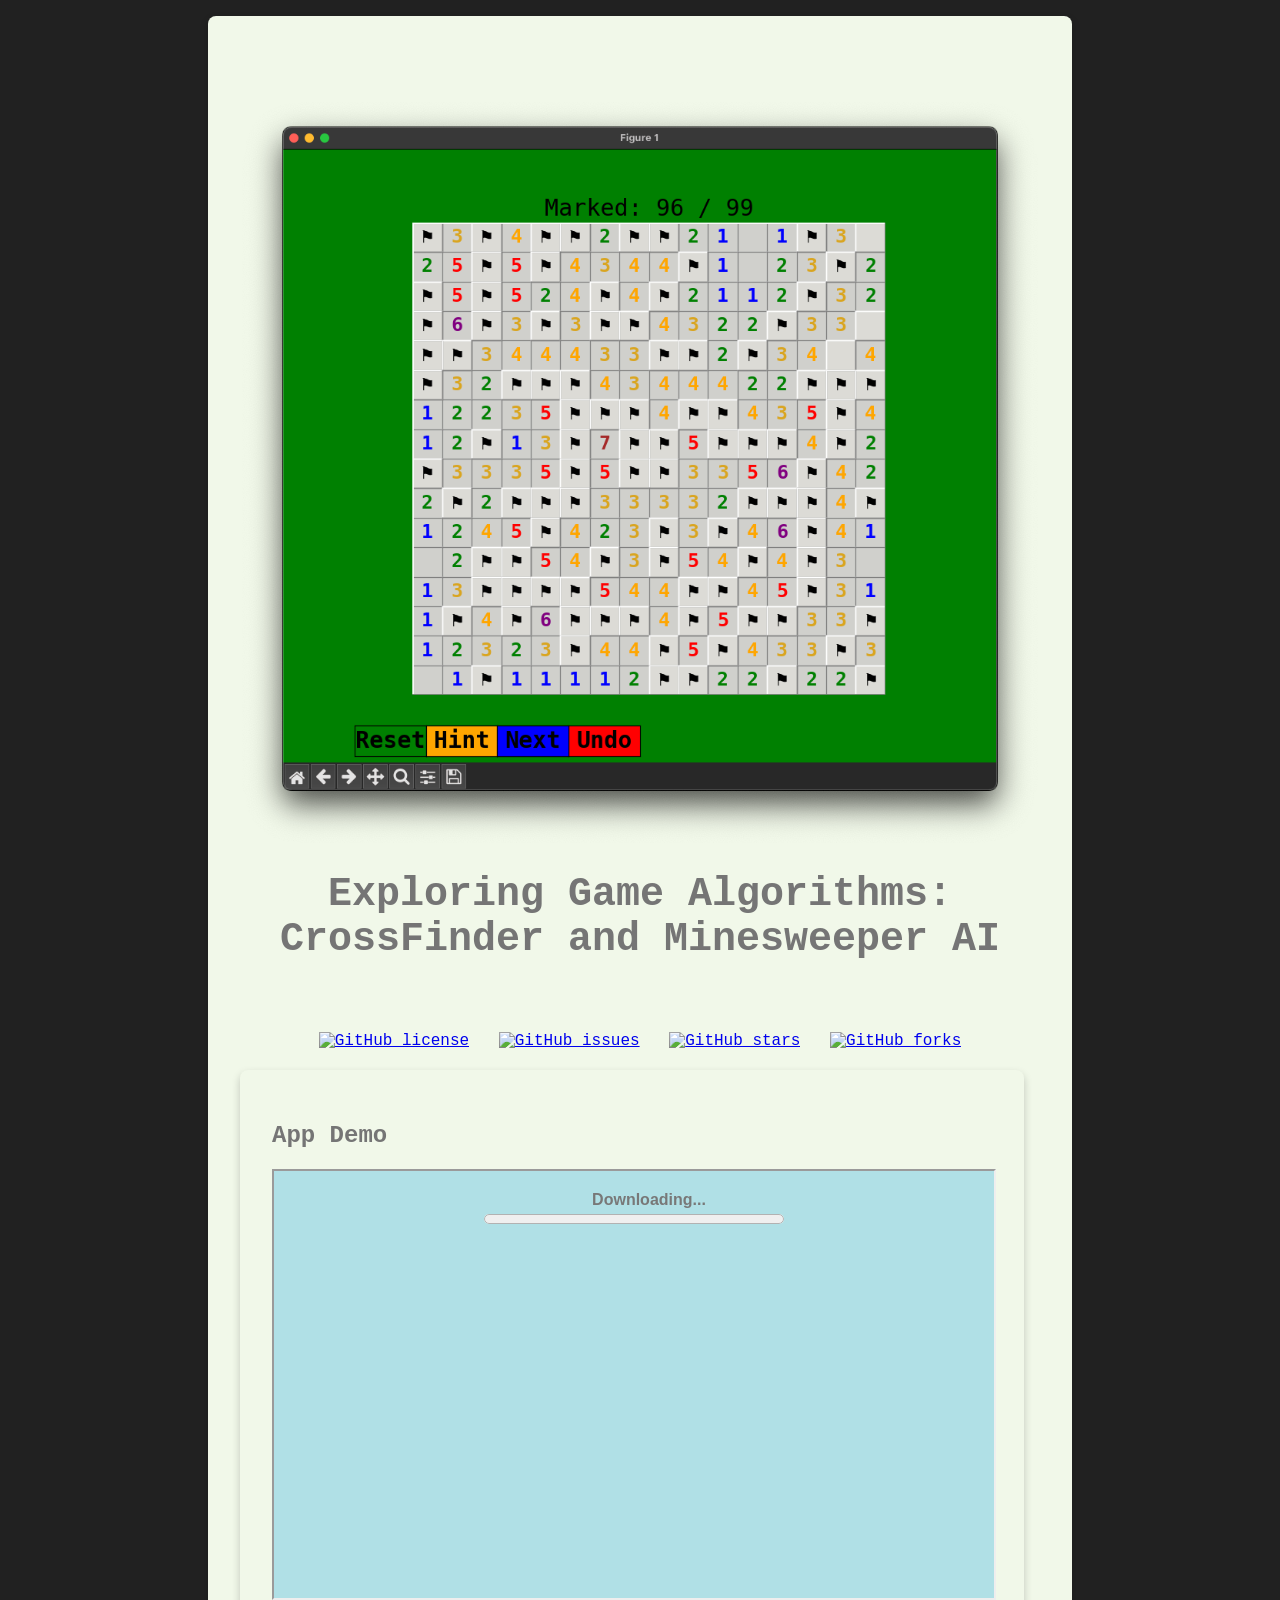
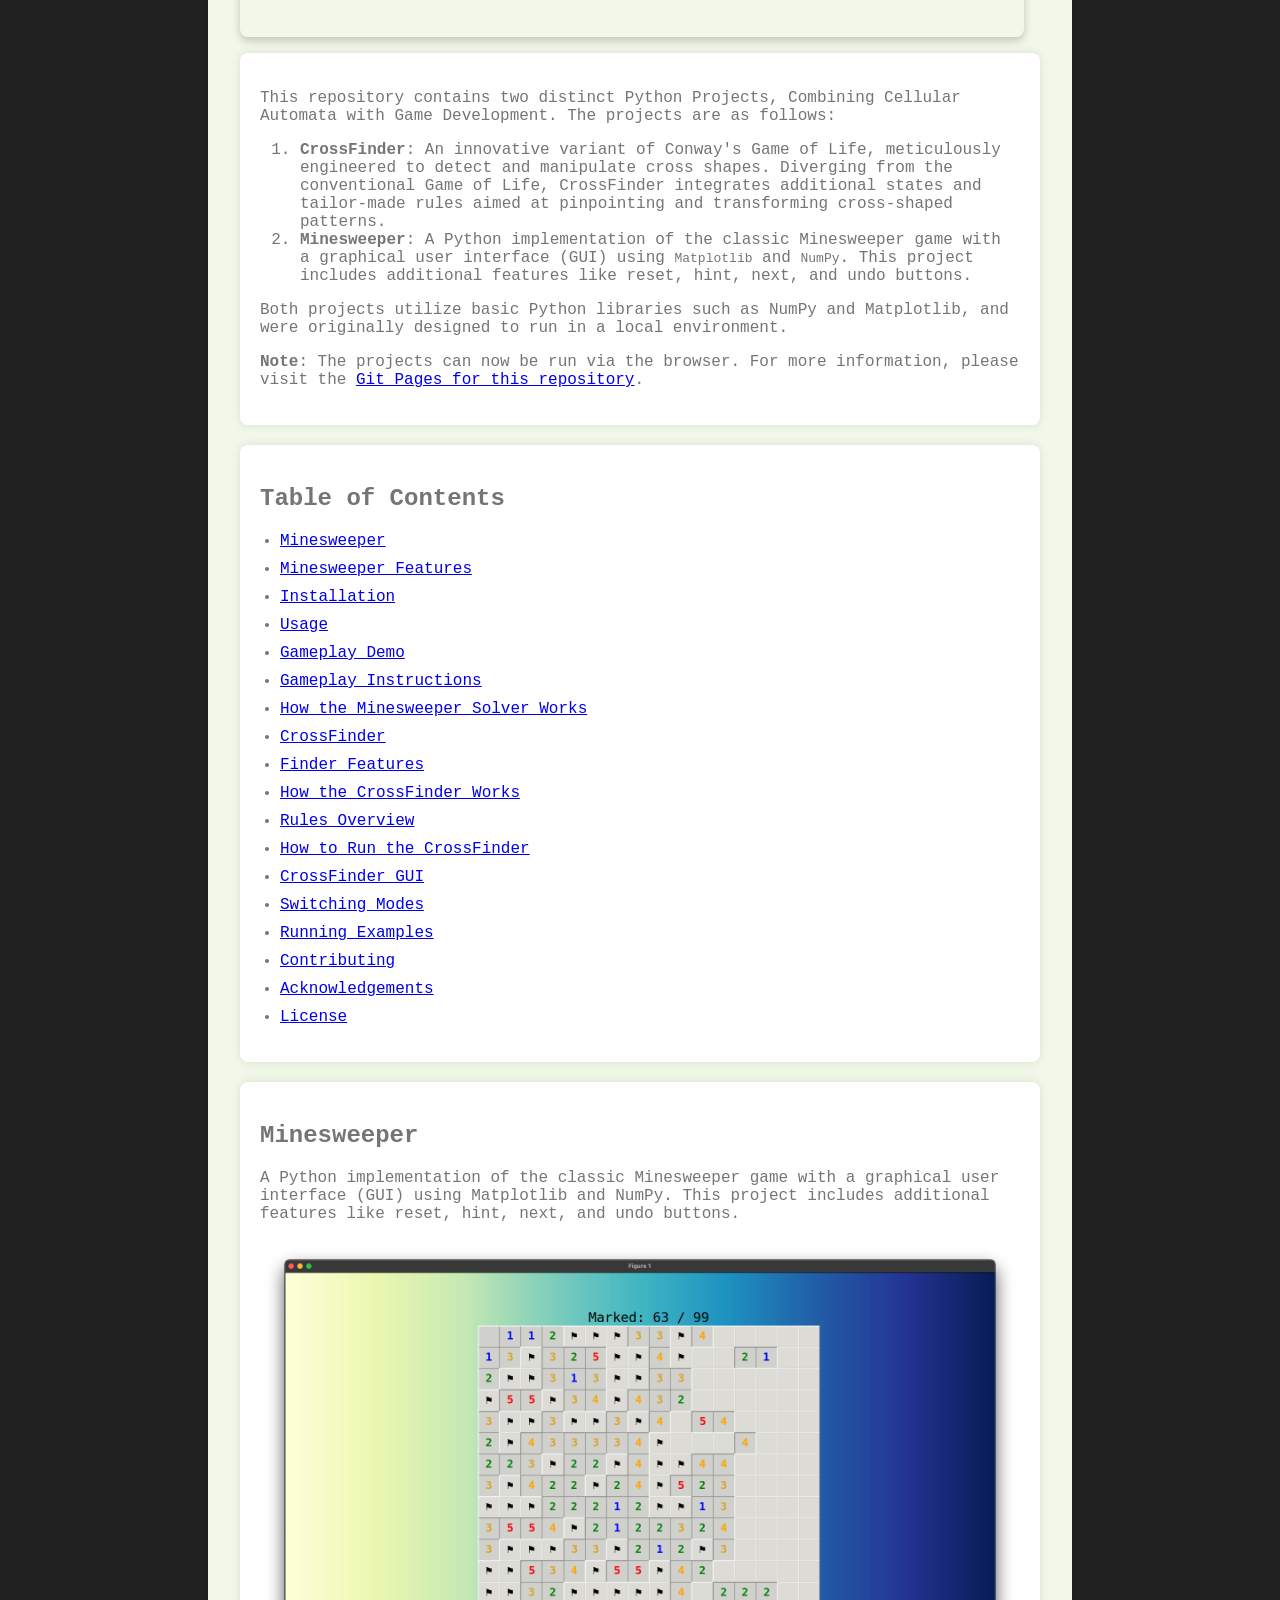
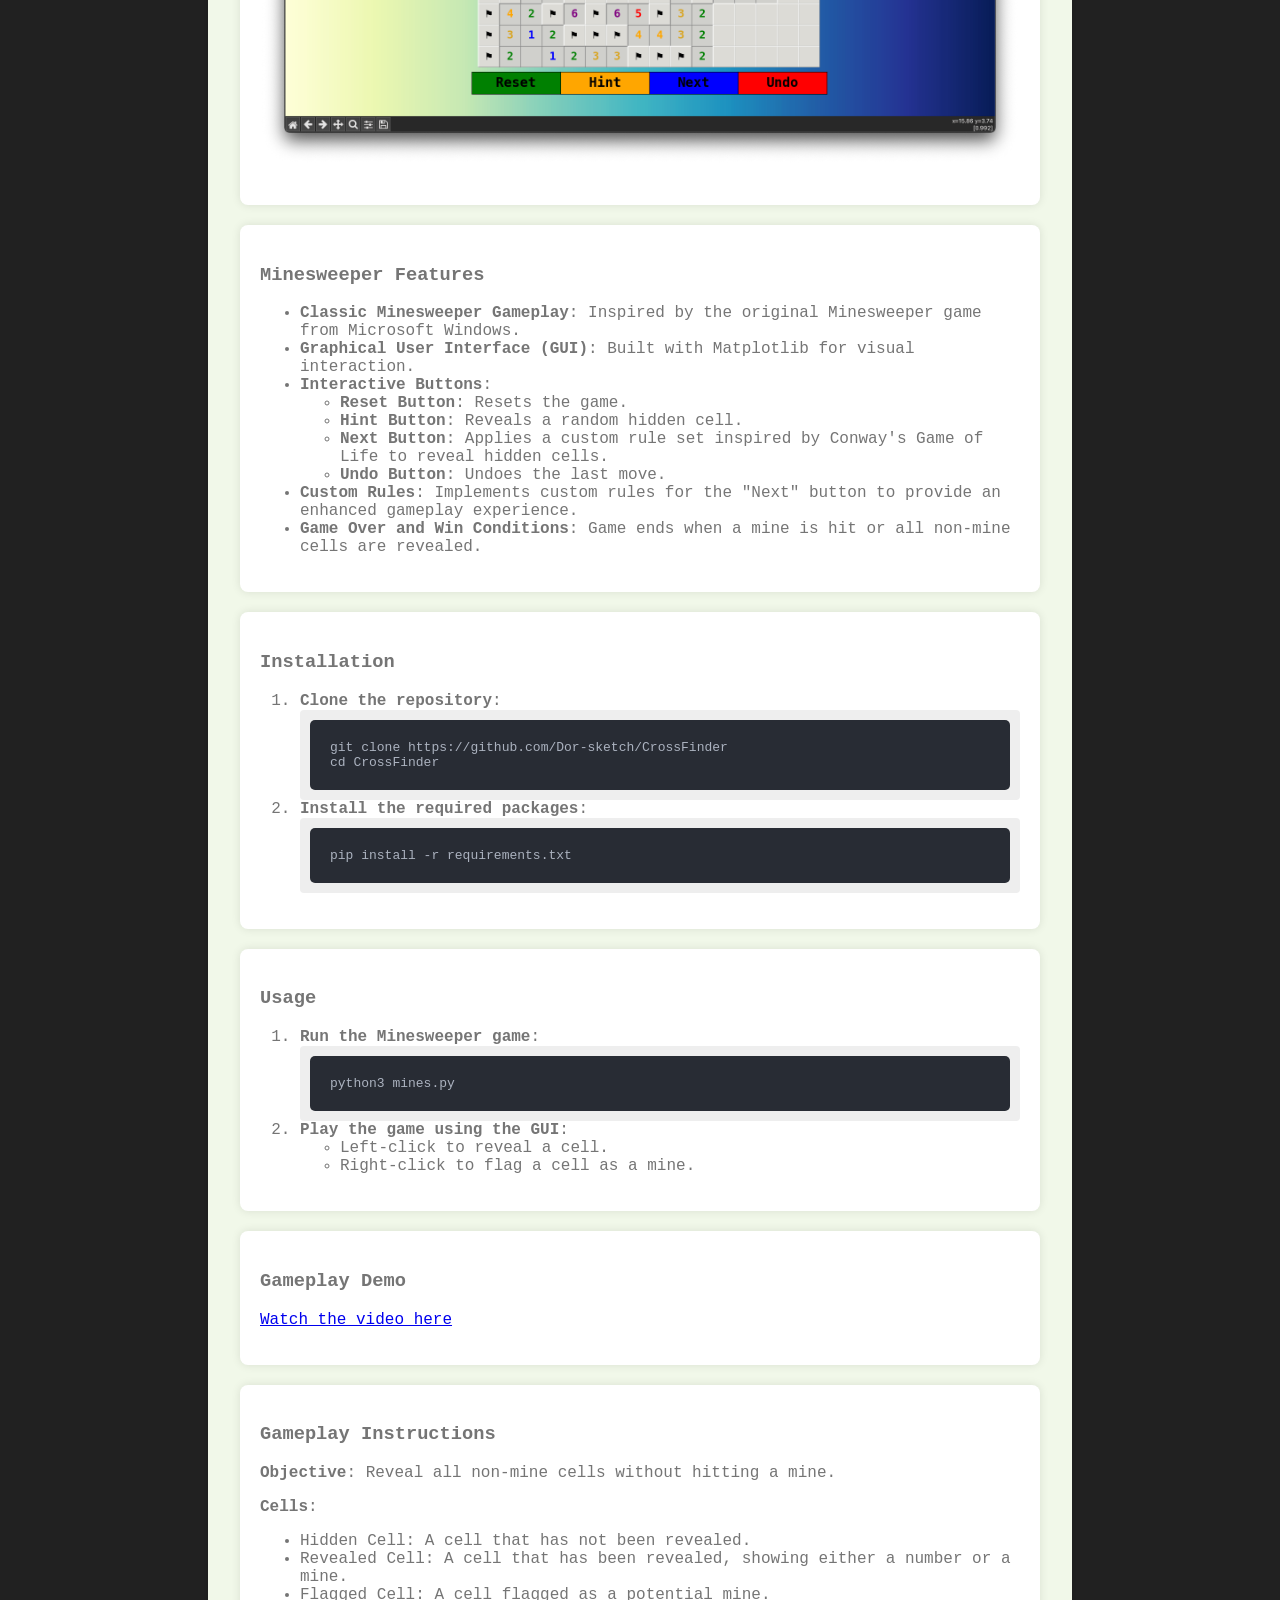
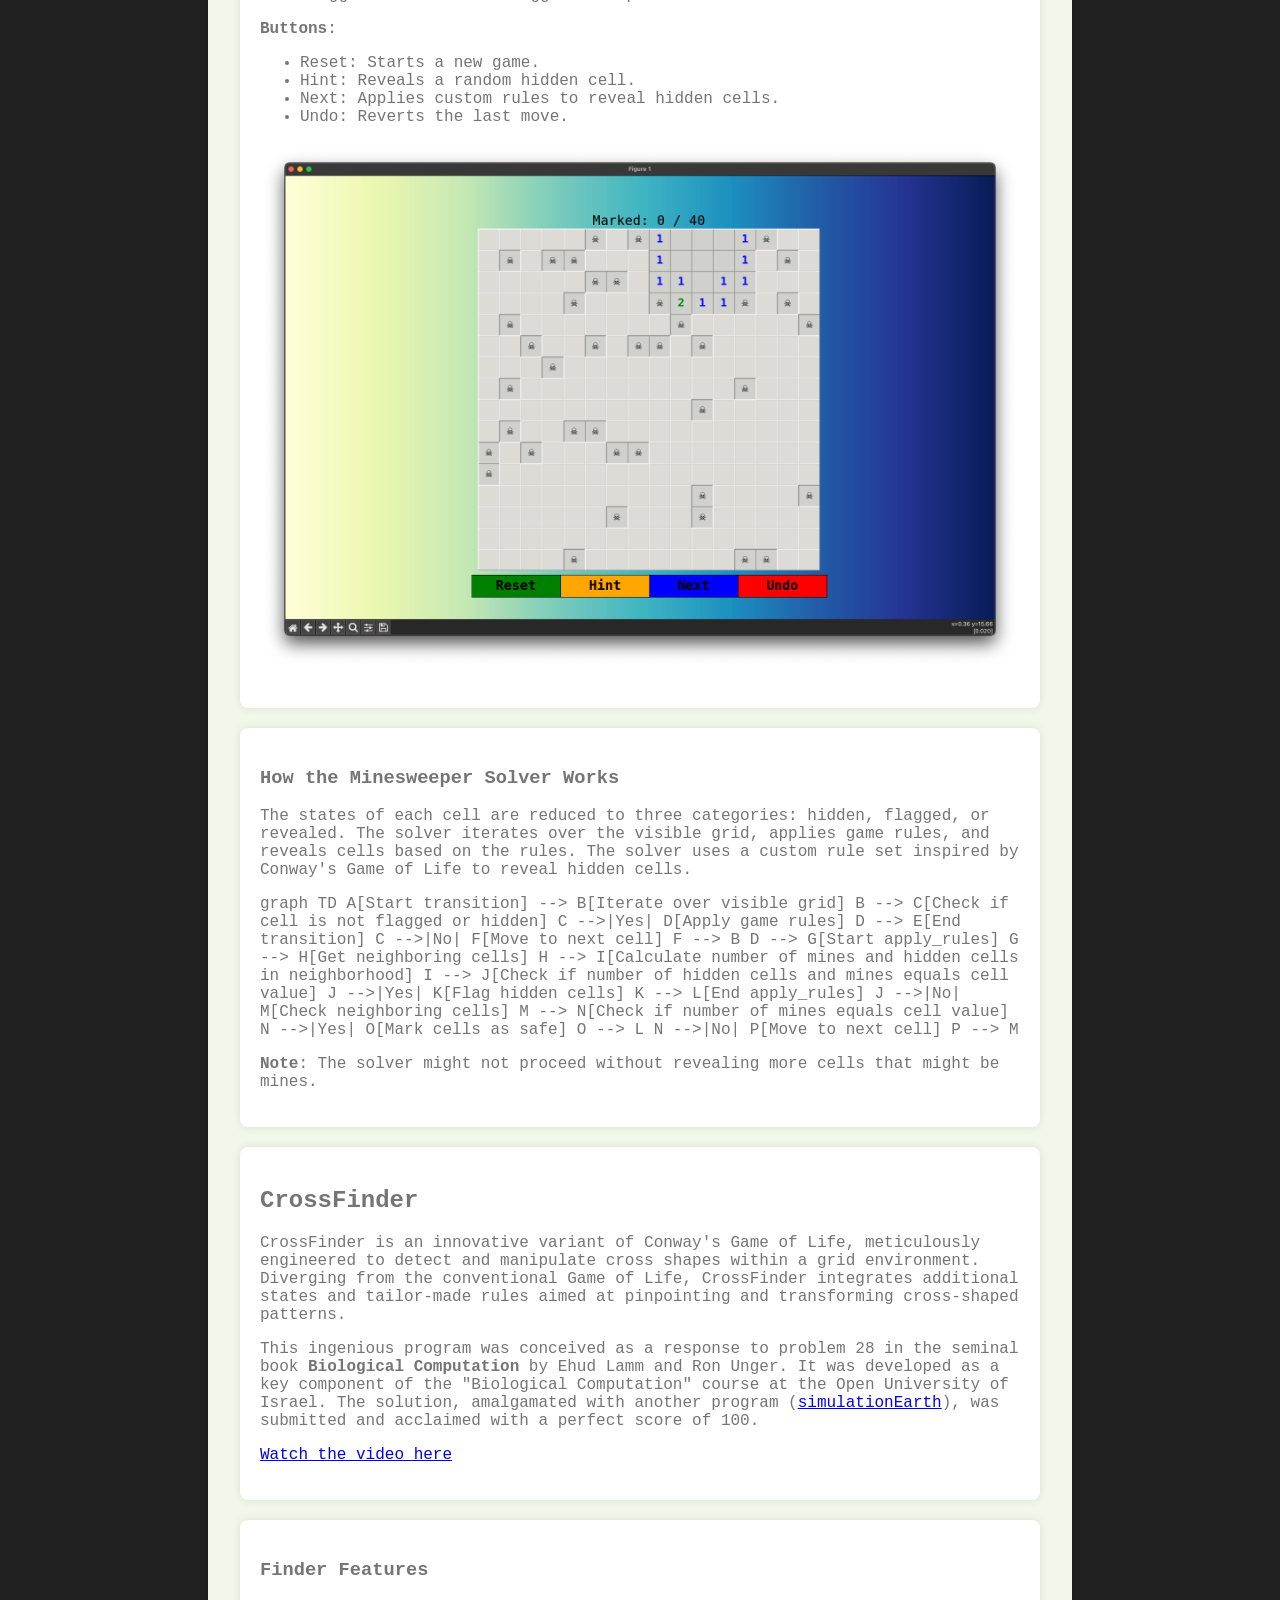
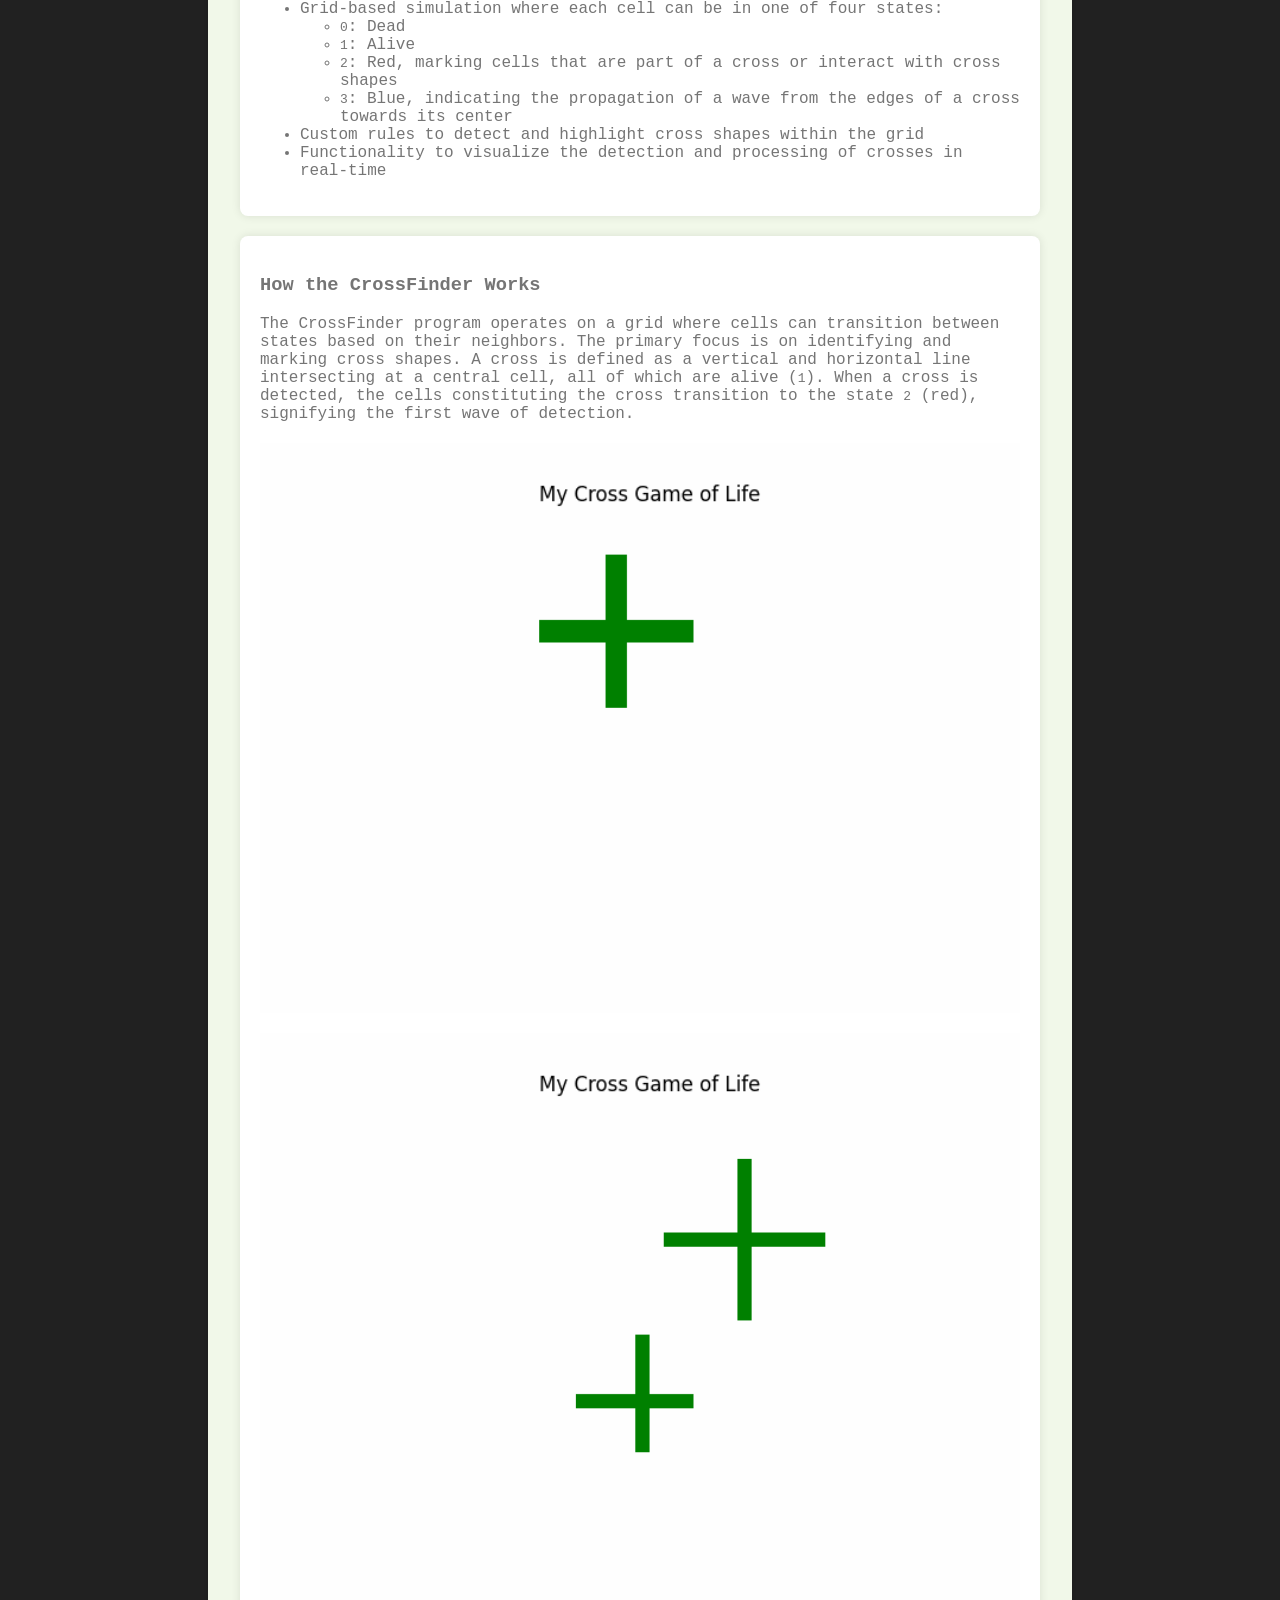
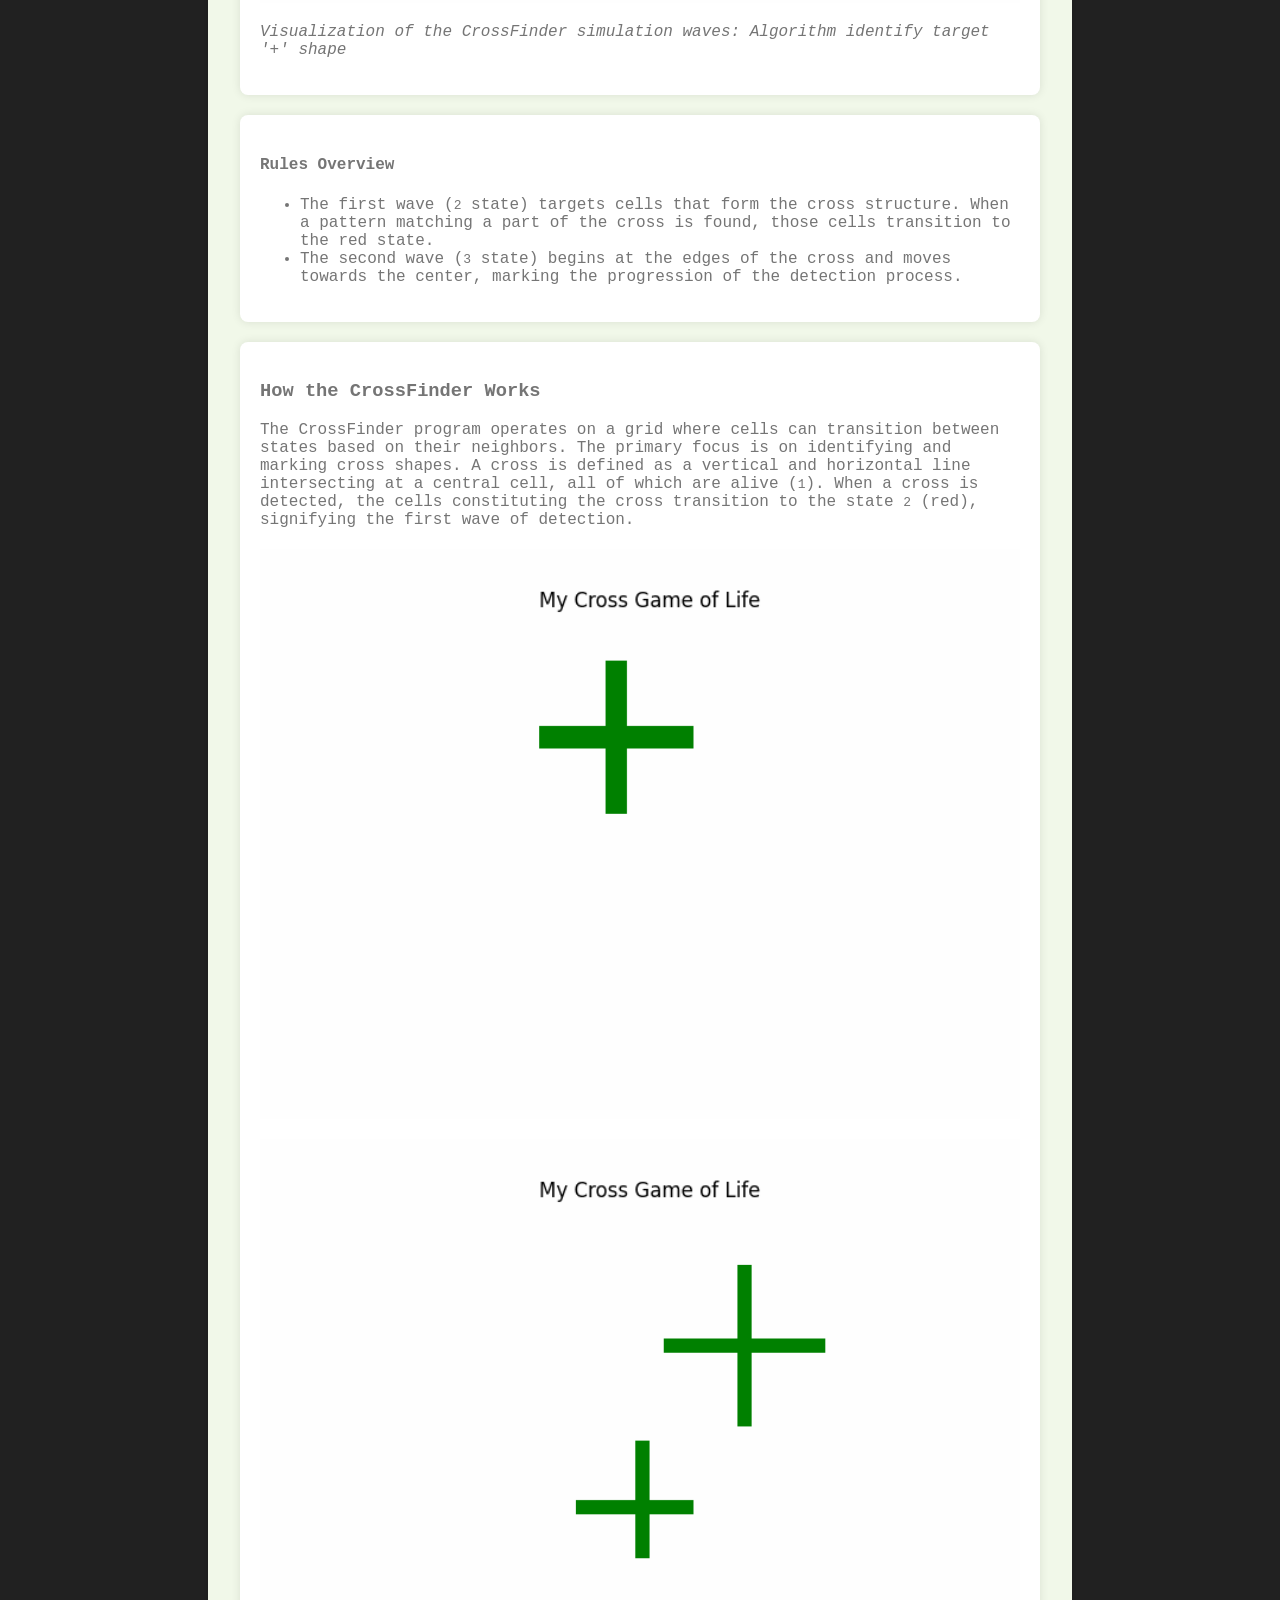
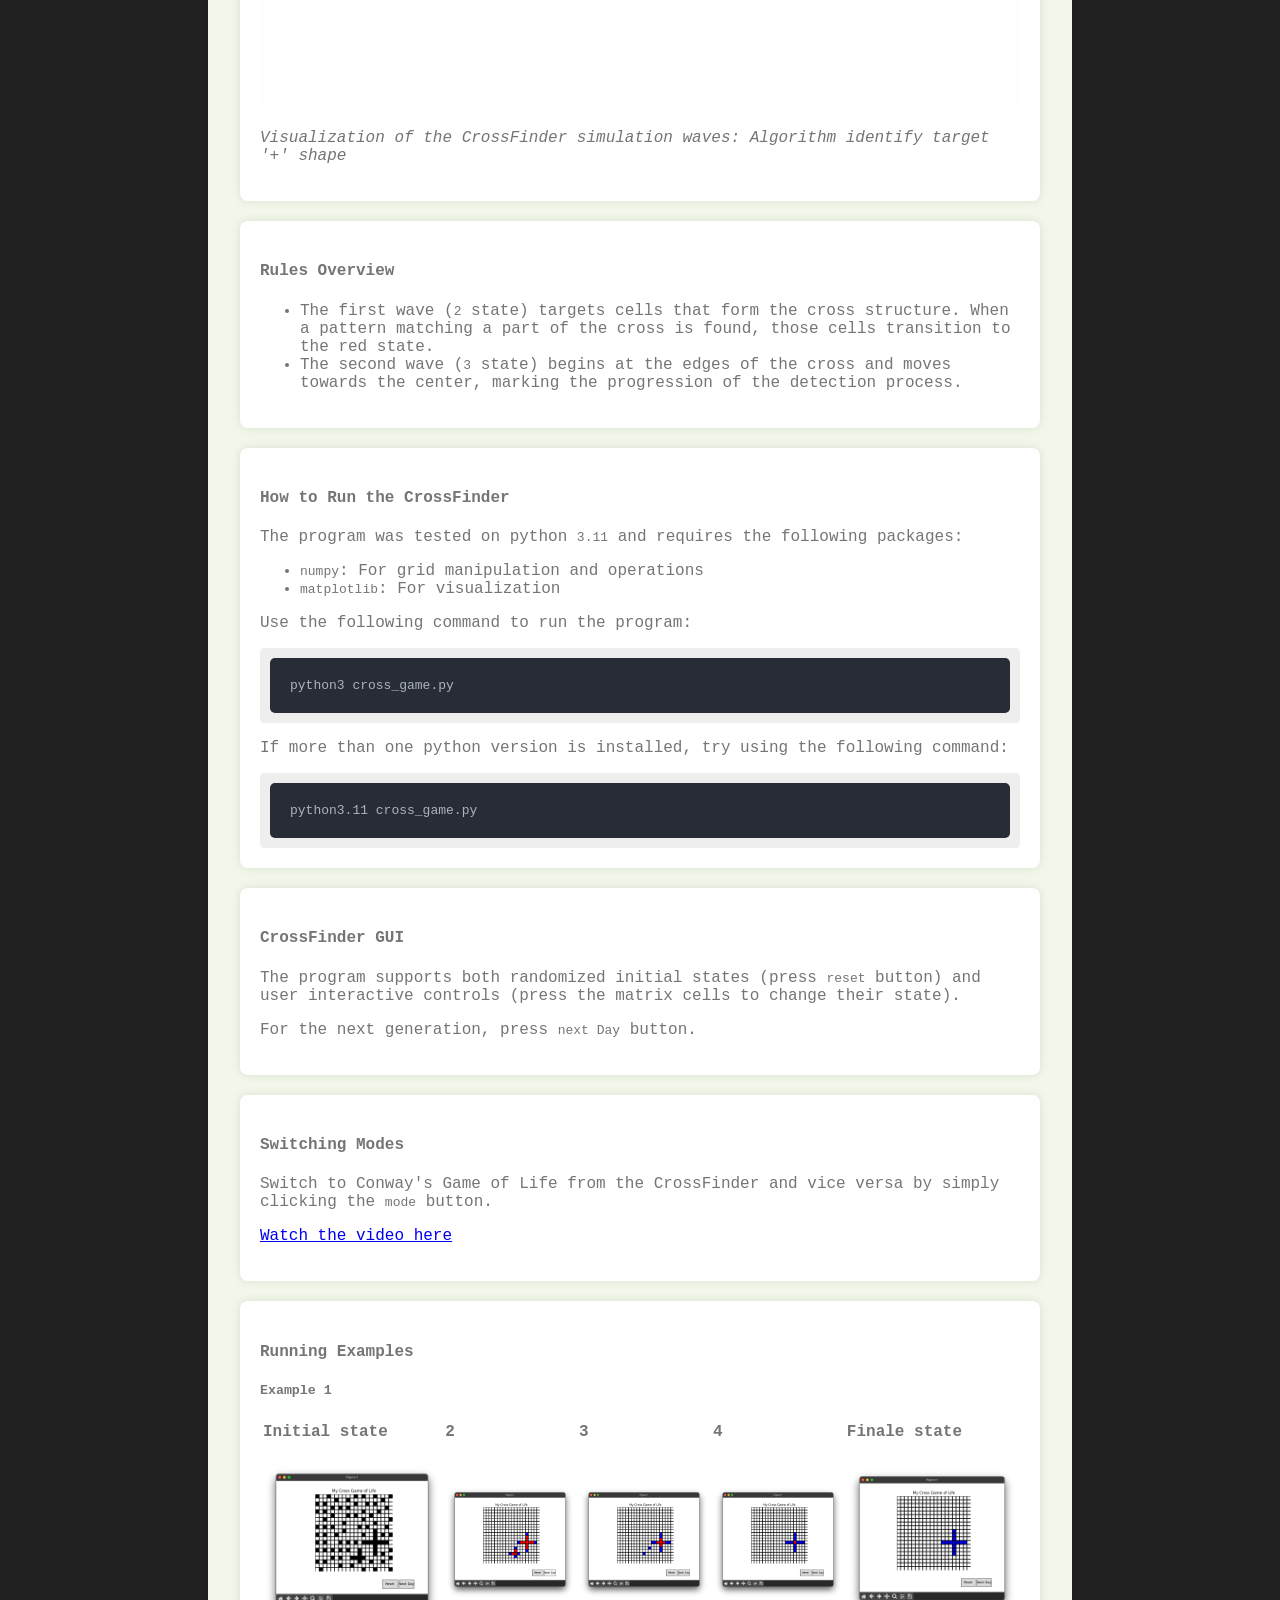
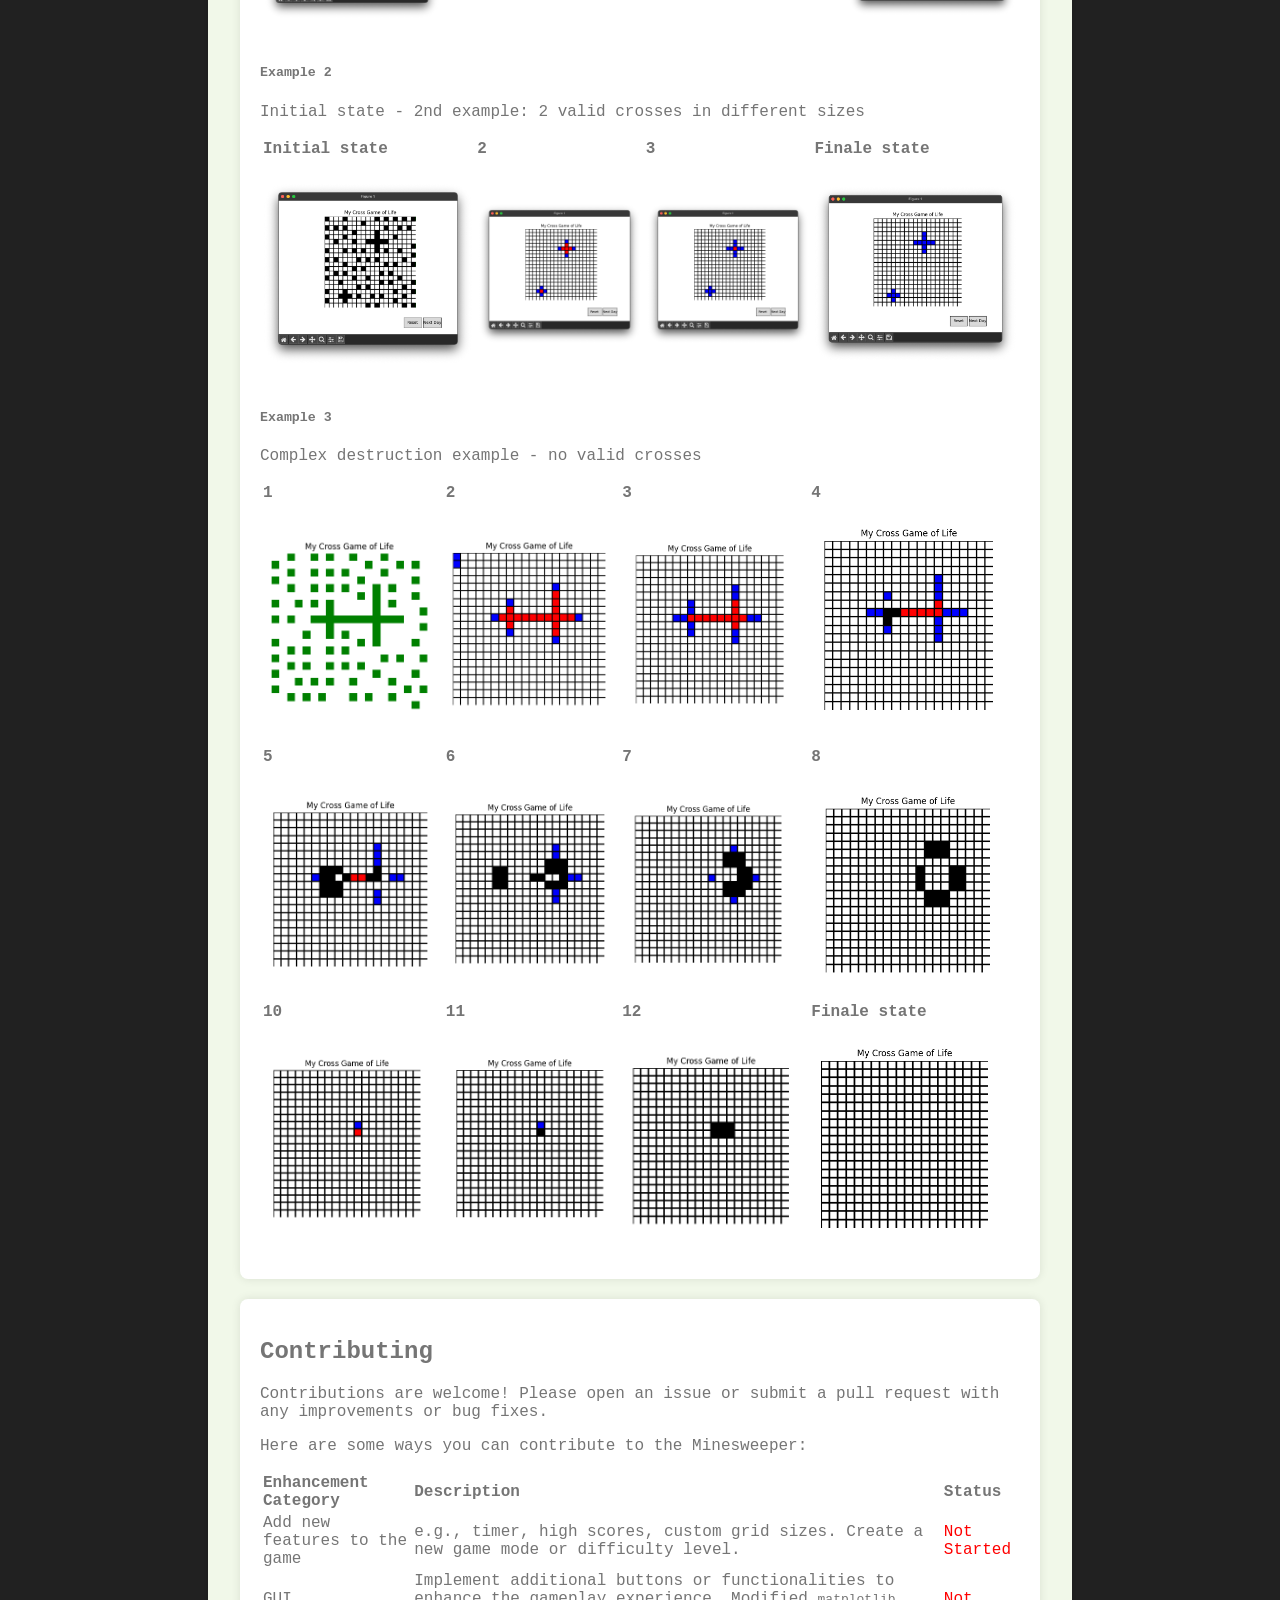
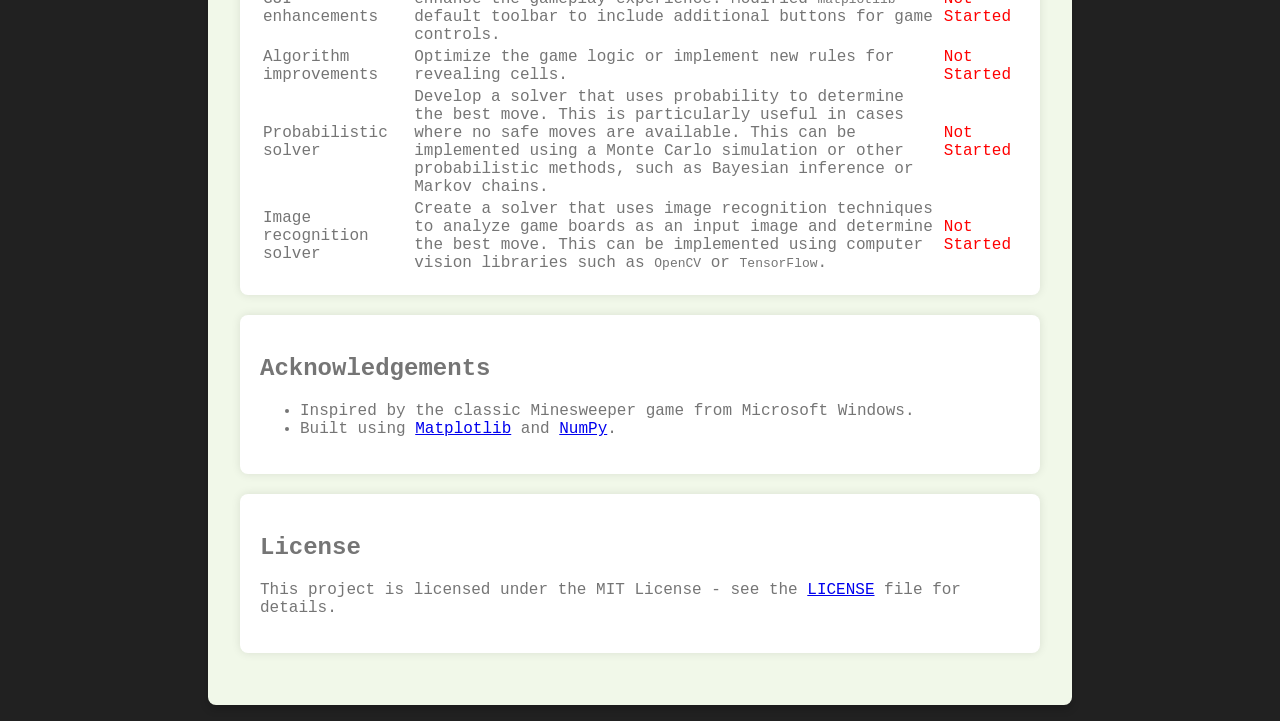
==== docs/index.html @ 03214319 "Moved files to docs folder for new website" ====
<!DOCTYPE html>
<html lang="en">

<head>
    <!-- Google tag (gtag.js) -->
    <script async src="https://www.googletagmanager.com/gtag/js?id=G-T7HFKFX0PR"></script>
    <script>
        window.dataLayer = window.dataLayer || [];
        function gtag() { dataLayer.push(arguments); }
        gtag('js', new Date());
        gtag('config', 'G-T7HFKFX0PR');
    </script>
    <!-- End Google tag (gtag.js) -->

    <meta charset="UTF-8">
    <meta name="viewport" content="width=device-width, initial-scale=1.0">
    <title>Minesweeper AI</title>
    <meta name="description"
        content="A Python implementation of the classic Minesweeper game with a graphical user interface (GUI) using Matplotlib and NumPy. This project includes additional features like reset, hint, next, and undo buttons.">
    <meta name="keywords"
        content="Minesweeper, Minesweeper AI, Minesweeper Solver, Minesweeper Game, Minesweeper Python, Minesweeper GUI, Minesweeper Matplotlib, Minesweeper NumPy">
    <meta name="author" content="Dor Pascal">
    <meta name="robots" content="index, follow">
    <meta name="revisit-after" content="3 months">
    <meta name="language" content="en">
    <meta name="generator" content="Visual Studio Code">
    <meta name="distribution" content="global">
    <meta name="rating" content="general">
    <meta property="og:title" content="Minesweeper AI">
    <meta property="og:description"
        content="A Python implementation of the classic Minesweeper game with a graphical user interface (GUI) using Matplotlib and NumPy. This project includes additional features like reset, hint, next, and undo buttons.">
    <meta property="og:url" content="https://dorpascal.com/minesweeper-ai">
    <meta property="og:site_name" content="Minesweeper AI">
    <meta property="og:locale" content="he_IL">
    <meta property="og:type" content="website">
    <meta property="og:locale:alternate" content="en_US">
    <meta property="og:locale:alternate" content="ar_IL">
    <meta property="og:image" content="https://dorpascal.com/15-puzzle/images/cover.gif">
    <meta name="theme-color" content="#003300">
    <link rel="icon" href="https://dorpascal.com/favicon.ico" type="image/x-icon">
    <link rel="apple-touch-icon" href="https://dorpascal.com/favicon.ico">
    <link rel="canonical" href="https://dorpascal.com/minesweeper-ai">
    <link rel="stylesheet" href="style.css">
    <script src="https://cdn.jsdelivr.net/npm/mermaid/dist/mermaid.min.js"></script>
    <link rel="stylesheet" href="https://cdnjs.cloudflare.com/ajax/libs/mermaid/10.0.0/mermaid.min.css">
    <script src="https://cdnjs.cloudflare.com/ajax/libs/mermaid/10.0.0/mermaid.min.js"></script>
    <link rel="stylesheet" href="https://cdnjs.cloudflare.com/ajax/libs/highlight.js/11.5.1/styles/default.min.css">
    <script src="https://cdnjs.cloudflare.com/ajax/libs/highlight.js/11.5.1/highlight.min.js"></script>
</head>

<body>
    <div class="container">
        <div class="header">
            <img src="./images/cover.png" alt="CrossFinder and Minesweeper Solver">
            <h1>Exploring Game Algorithms:<br>CrossFinder and Minesweeper AI</h1>
        </div>

        <div class="badges">
            <a href="https://github.com/Dor-sketch/CrossFinder/blob/main/LICENSE"><img
                    src="https://img.shields.io/github/license/Dor-sketch/CrossFinder" alt="GitHub license"></a>
            <a href="https://github.com/Dor-sketch/CrossFinder/issues"><img
                    src="https://img.shields.io/github/issues/Dor-sketch/CrossFinder" alt="GitHub issues"></a>
            <a href="https://github.com/Dor-sketch/CrossFinder/stargazers"><img
                    src="https://img.shields.io/github/stars/Dor-sketch/CrossFinder" alt="GitHub stars"></a>
            <a href="https://github.com/Dor-sketch/CrossFinder/network/members"><img
                    src="https://img.shields.io/github/forks/Dor-sketch/CrossFinder" alt="GitHub forks"></a>
        </div>
    <div class="container">
        <h2>App Demo</h2>
        <iframe src="app.html" title="App Demo"></iframe>
    </div>
        <div class="section">
            <p>This repository contains two distinct Python Projects, Combining Cellular Automata with Game Development.
                The projects are as follows:</p>
            <ol>
                <li><strong>CrossFinder</strong>: An innovative variant of Conway's Game of Life, meticulously
                    engineered to detect and manipulate cross shapes. Diverging from the conventional Game of Life,
                    CrossFinder integrates additional states and tailor-made rules aimed at pinpointing and transforming
                    cross-shaped patterns.</li>
                <li><strong>Minesweeper</strong>: A Python implementation of the classic Minesweeper game with a
                    graphical user interface (GUI) using <code>Matplotlib</code> and <code>NumPy</code>. This project
                    includes additional features like reset, hint, next, and undo buttons.</li>
            </ol>
            <p>Both projects utilize basic Python libraries such as NumPy and Matplotlib, and were originally designed
                to run in a local environment.</p>
            <p><strong>Note</strong>: The projects can now be run via the browser. For more information, please visit
                the <a href="https://Dor-sketch.github.io/CrossFinder">Git Pages for this repository</a>.</p>
        </div>

        <div class="section toc">
            <h2>Table of Contents</h2>
            <ul>
                <li><a href="#minesweeper">Minesweeper</a></li>
                <li><a href="#minesweeper-features">Minesweeper Features</a></li>
                <li><a href="#installation">Installation</a></li>
                <li><a href="#usage">Usage</a></li>
                <li><a href="#gameplay-demo">Gameplay Demo</a></li>
                <li><a href="#gameplay-instructions">Gameplay Instructions</a></li>
                <li><a href="#how-the-minesweeper-solver-works">How the Minesweeper Solver Works</a></li>
                <li><a href="#crossfinder">CrossFinder</a></li>
                <li><a href="#finder-features">Finder Features</a></li>
                <li><a href="#how-the-crossfinder-works">How the CrossFinder Works</a></li>
                <li><a href="#rules-overview">Rules Overview</a></li>
                <li><a href="#how-to-run-the-crossfinder">How to Run the CrossFinder</a></li>
                <li><a href="#crossfinder-gui">CrossFinder GUI</a></li>
                <li><a href="#switching-modes">Switching Modes</a></li>
                <li><a href="#running-examples">Running Examples</a></li>
                <li><a href="#contributing">Contributing</a></li>
                <li><a href="#acknowledgements">Acknowledgements</a></li>
                <li><a href="#license">License</a></li>
            </ul>
        </div>

        <div class="section" id="minesweeper">
            <h2>Minesweeper</h2>
            <p>A Python implementation of the classic Minesweeper game with a graphical user interface (GUI) using
                Matplotlib and NumPy. This project includes additional features like reset, hint, next, and undo
                buttons.</p>
            <img src="./images/mines_grad.png" alt="Minesweeper">
        </div>

        <div class="section" id="minesweeper-features">
            <h3>Minesweeper Features</h3>
            <ul>
                <li><strong>Classic Minesweeper Gameplay</strong>: Inspired by the original Minesweeper game from
                    Microsoft Windows.</li>
                <li><strong>Graphical User Interface (GUI)</strong>: Built with Matplotlib for visual interaction.</li>
                <li><strong>Interactive Buttons</strong>:
                    <ul>
                        <li><strong>Reset Button</strong>: Resets the game.</li>
                        <li><strong>Hint Button</strong>: Reveals a random hidden cell.</li>
                        <li><strong>Next Button</strong>: Applies a custom rule set inspired by Conway's Game of Life to
                            reveal hidden cells.</li>
                        <li><strong>Undo Button</strong>: Undoes the last move.</li>
                    </ul>
                </li>
                <li><strong>Custom Rules</strong>: Implements custom rules for the "Next" button to provide an enhanced
                    gameplay experience.</li>
                <li><strong>Game Over and Win Conditions</strong>: Game ends when a mine is hit or all non-mine cells
                    are revealed.</li>
            </ul>
        </div>

        <div class="section" id="installation">
            <h3>Installation</h3>
            <ol>
                <li><strong>Clone the repository</strong>:
                    <div class="code-block">
                        <pre>git clone https://github.com/Dor-sketch/CrossFinder
cd CrossFinder</pre>
                    </div>
                </li>
                <li><strong>Install the required packages</strong>:
                    <div class="code-block">
                        <pre>pip install -r requirements.txt</pre>
                    </div>
                </li>
            </ol>
        </div>

        <div class="section" id="usage">
            <h3>Usage</h3>
            <ol>
                <li><strong>Run the Minesweeper game</strong>:
                    <div class="code-block">
                        <pre>python3 mines.py</pre>
                    </div>
                </li>
                <li><strong>Play the game using the GUI</strong>:
                    <ul>
                        <li>Left-click to reveal a cell.</li>
                        <li>Right-click to flag a cell as a mine.</li>
                    </ul>
                </li>
            </ol>
        </div>

        <div class="section" id="gameplay-demo">
            <h3>Gameplay Demo</h3>
            <p><a
                    href="https://github.com/Dor-sketch/CrossFinder/assets/138825033/0b47e63a-9fa8-4b1f-b0a9-17ac5f92b7f7">Watch
                    the video here</a></p>
        </div>

        <div class="section" id="gameplay-instructions">
            <h3>Gameplay Instructions</h3>
            <p><strong>Objective</strong>: Reveal all non-mine cells without hitting a mine.</p>
            <p><strong>Cells</strong>:</p>
            <ul>
                <li>Hidden Cell: A cell that has not been revealed.</li>
                <li>Revealed Cell: A cell that has been revealed, showing either a number or a mine.</li>
                <li>Flagged Cell: A cell flagged as a potential mine.</li>
            </ul>
            <p><strong>Buttons</strong>:</p>
            <ul>
                <li>Reset: Starts a new game.</li>
                <li>Hint: Reveals a random hidden cell.</li>
                <li>Next: Applies custom rules to reveal hidden cells.</li>
                <li>Undo: Reverts the last move.</li>
            </ul>
            <img src="./images/skull.png" alt="Minesweeper Gameplay">
        </div>

        <div class="section" id="how-the-minesweeper-solver-works">
            <h3>How the Minesweeper Solver Works</h3>
            <p>The states of each cell are reduced to three categories: hidden, flagged, or revealed. The solver
                iterates over the visible grid, applies game rules, and reveals cells based on the rules. The solver
                uses a custom rule set inspired by Conway's Game of Life to reveal hidden cells.</p>
            <div class="mermaid">
                graph TD
                A[Start transition] --> B[Iterate over visible grid]
                B --> C[Check if cell is not flagged or hidden]
                C -->|Yes| D[Apply game rules]
                D --> E[End transition]
                C -->|No| F[Move to next cell]
                F --> B
                D --> G[Start apply_rules]
                G --> H[Get neighboring cells]
                H --> I[Calculate number of mines and hidden cells in neighborhood]
                I --> J[Check if number of hidden cells and mines equals cell value]
                J -->|Yes| K[Flag hidden cells]
                K --> L[End apply_rules]
                J -->|No| M[Check neighboring cells]
                M --> N[Check if number of mines equals cell value]
                N -->|Yes| O[Mark cells as safe]
                O --> L
                N -->|No| P[Move to next cell]
                P --> M
            </div>
            <p><strong>Note</strong>: The solver might not proceed without revealing more cells that might be mines.</p>
        </div>

        <div class="section" id="crossfinder">
            <h2>CrossFinder</h2>
            <p>CrossFinder is an innovative variant of Conway's Game of Life, meticulously engineered to detect and
                manipulate cross shapes within a grid environment. Diverging from the conventional Game of Life,
                CrossFinder integrates additional states and tailor-made rules aimed at pinpointing and transforming
                cross-shaped patterns.</p>
            <p>This ingenious program was conceived as a response to problem 28 in the seminal book <strong>Biological
                    Computation</strong> by Ehud Lamm and Ron Unger. It was developed as a key component of the
                "Biological Computation" course at the Open University of Israel. The solution, amalgamated with another
                program (<a href="https://github.com/Dor-sketch/SimulationEarth">simulationEarth</a>), was submitted and
                acclaimed with a perfect score of 100.</p>
            <p><a
                    href="https://github.com/Dor-sketch/CrossFinder/assets/138825033/a8f0eb0a-88f0-44a2-ab0c-068b98fcabc6">Watch
                    the video here</a></p>
        </div>

        <div class="section" id="finder-features">
            <h3>Finder Features</h3>
            <ul>
                <li>Grid-based simulation where each cell can be in one of four states:
                    <ul>
                        <li><code>0</code>: Dead</li>
                        <li><code>1</code>: Alive</li>
                        <li><code>2</code>: Red, marking cells that are part of a cross or interact with cross shapes
                        </li>
                        <li><code>3</code>: Blue, indicating the propagation of a wave from the edges of a cross towards
                            its center</li>
                    </ul>
                </li>
                <li>Custom rules to detect and highlight cross shapes within the grid</li>
                <li>Functionality to visualize the detection and processing of crosses in real-time</li>
            </ul>
        </div>

        <div class="section" id="how-the-crossfinder-works">
            <h3>How the CrossFinder Works</h3>
            <p>The CrossFinder program operates on a grid where cells can transition between states based on their
                neighbors. The primary focus is on identifying and marking cross shapes. A cross is defined as a
                vertical and horizontal line intersecting at a central cell, all of which are alive (<code>1</code>).
                When a cross is detected, the cells constituting the cross transition to the state <code>2</code> (red),
                signifying the first wave of detection.</p>
            <img src="./images/cross_game.gif" alt="CrossFinder">
            <img src="./images/cross_game4.gif" alt="CrossFinder">
            <p><i>Visualization of the CrossFinder simulation waves: Algorithm identify target '+' shape</i></p>
        </div>

        <div class="section" id="rules-overview">
            <h4>Rules Overview</h4>
            <ul>
                <li>The first wave (<code>2</code> state) targets cells that form the cross structure. When a pattern
                    matching a part of the cross is found, those cells transition to the red state.</li>
                <li>The second wave (<code>3</code> state) begins at the edges of the cross and moves towards the
                    center, marking the progression of the detection process.</li>
            </ul>
        </div>
        <div class="section" id="how-the-crossfinder-works">
            <h3>How the CrossFinder Works</h3>
            <p>The CrossFinder program operates on a grid where cells can transition between states based on their
                neighbors. The primary focus is on identifying and marking cross shapes. A cross is defined as a
                vertical and horizontal line intersecting at a central cell, all of which are alive (<code>1</code>).
                When a cross is detected, the cells constituting the cross transition to the state <code>2</code> (red),
                signifying the first wave of detection.</p>
            <img src="./images/cross_game.gif" alt="CrossFinder">
            <img src="./images/cross_game4.gif" alt="CrossFinder">
            <p><i>Visualization of the CrossFinder simulation waves: Algorithm identify target '+' shape</i></p>
        </div>

        <div class="section" id="rules-overview">
            <h4>Rules Overview</h4>
            <ul>
                <li>The first wave (<code>2</code> state) targets cells that form the cross structure. When a pattern
                    matching a part of the cross is found, those cells transition to the red state.</li>
                <li>The second wave (<code>3</code> state) begins at the edges of the cross and moves towards the
                    center, marking the progression of the detection process.</li>
            </ul>
        </div>

        <div class="section" id="how-to-run-the-crossfinder">
            <h4>How to Run the CrossFinder</h4>
            <p>The program was tested on python <code>3.11</code> and requires the following packages:</p>
            <ul>
                <li><code>numpy</code>: For grid manipulation and operations</li>
                <li><code>matplotlib</code>: For visualization</li>
            </ul>
            <p>Use the following command to run the program:</p>
            <div class="code-block">
                <pre>python3 cross_game.py</pre>
            </div>
            <p>If more than one python version is installed, try using the following command:</p>
            <div class="code-block">
                <pre>python3.11 cross_game.py</pre>
            </div>
        </div>

        <div class="section" id="crossfinder-gui">
            <h4>CrossFinder GUI</h4>
            <p>The program supports both randomized initial states (press <code>reset</code> button) and user
                interactive controls (press the matrix cells to change their state).</p>
            <p>For the next generation, press <code>next Day</code> button.</p>
        </div>

        <div class="section" id="switching-modes">
            <h4>Switching Modes</h4>
            <p>Switch to Conway's Game of Life from the CrossFinder and vice versa by simply clicking the
                <code>mode</code> button.
            </p>
            <p><a
                    href="https://github.com/Dor-sketch/CrossFinder/assets/138825033/23cc4323-4521-4140-8180-df5e279c40da">Watch
                    the video here</a></p>
        </div>

        <div class="section" id="running-examples">
            <h4>Running Examples</h4>
            <h5>Example 1</h5>
            <table>
                <tr>
                    <th>Initial state</th>
                    <th>2</th>
                    <th>3</th>
                    <th>4</th>
                    <th>Finale state</th>
                </tr>
                <tr>
                    <td><img src="./images/Screenshot 2024-01-01 at 20.13.23.png" alt="Example 1"></td>
                    <td><img src="./images/Screenshot 2024-01-01 at 20.13.32.png" alt="Example 1"></td>
                    <td><img src="./images/Screenshot 2024-01-01 at 20.13.40.png" alt="Example 1"></td>
                    <td><img src="./images/Screenshot 2024-01-01 at 20.13.49.png" alt="Example 1"></td>
                    <td><img src="./images/Screenshot 2024-01-01 at 20.14.04.png" alt="Example 1"></td>
                </tr>
            </table>
            <h5>Example 2</h5>
            <p>Initial state - 2nd example: 2 valid crosses in different sizes</p>
            <table>
                <tr>
                    <th>Initial state</th>
                    <th>2</th>
                    <th>3</th>
                    <th>Finale state</th>
                </tr>
                <tr>
                    <td><img src="./images/Screenshot 2024-01-01 at 20.12.37.png" alt="Example 2"></td>
                    <td><img src="./images/Screenshot 2024-01-01 at 20.12.53.png" alt="Example 2"></td>
                    <td><img src="./images/Screenshot 2024-01-01 at 20.13.03.png" alt="Example 2"></td>
                    <td><img src="./images/Screenshot 2024-01-01 at 20.13.10.png" alt="Example 2"></td>
                </tr>
            </table>
            <h5>Example 3</h5>
            <p>Complex destruction example - no valid crosses</p>
            <table>
                <tr>
                    <th>1</th>
                    <th>2</th>
                    <th>3</th>
                    <th>4</th>
                </tr>
                <tr>
                    <td><img src="./images/image-2.png" alt="Example 3"></td>
                    <td><img src="./images/image-3.png" alt="Example 3"></td>
                    <td><img src="./images/image-4.png" alt="Example 3"></td>
                    <td><img src="./images/image-5.png" alt="Example 3"></td>
                </tr>
                <tr>
                    <th>5</th>
                    <th>6</th>
                    <th>7</th>
                    <th>8</th>
                </tr>
                <tr>
                    <td><img src="./images/image-6.png" alt="Example 3"></td>
                    <td><img src="./images/image-8.png" alt="Example 3"></td>
                    <td><img src="./images/image-9.png" alt="Example 3"></td>
                    <td><img src="./images/image-10.png" alt="Example 3"></td>
                </tr>
                <tr>
                    <th>10</th>
                    <th>11</th>
                    <th>12</th>
                    <th>Finale state</th>
                </tr>
                <tr>
                    <td><img src="./images/image-11.png" alt="Example 3"></td>
                    <td><img src="./images/image-12.png" alt="Example 3"></td>
                    <td><img src="./images/image-13.png" alt="Example 3"></td>
                    <td><img src="./images/image-14.png" alt="Example 3"></td>
                </tr>
            </table>
        </div>

        <div class="section" id="contributing">
            <h2>Contributing</h2>
            <p>Contributions are welcome! Please open an issue or submit a pull request with any improvements or bug
                fixes.</p>
            <p>Here are some ways you can contribute to the Minesweeper:</p>
            <table id="contributionTable">
                <tr>
                    <th>Enhancement Category</th>
                    <th>Description</th>
                    <th>Status</th>
                </tr>
                <tr class="contributionRow">
                    <td>Add new features to the game</td>
                    <td>e.g., timer, high scores, custom grid sizes. Create a new game mode or difficulty level.</td>
                    <td class="status">Not Started</td>
                </tr>
                <tr class="contributionRow">
                    <td>GUI enhancements</td>
                    <td>Implement additional buttons or functionalities to enhance the gameplay experience. Modified
                        <code>matplotlib</code> default toolbar to include additional buttons for game controls.
                    </td>
                    <td class="status">Not Started</td>
                </tr>
                <tr class="contributionRow">
                    <td>Algorithm improvements</td>
                    <td>Optimize the game logic or implement new rules for revealing cells.</td>
                    <td class="status">Not Started</td>

                </tr>
                <tr class="contributionRow">
                    <td>Probabilistic solver</td>
                    <td>Develop a solver that uses probability to determine the best move. This is particularly useful
                        in cases where no safe moves are available. This can be implemented using a Monte Carlo
                        simulation or other probabilistic methods, such as Bayesian inference or Markov chains.</td>
                    <td class="status">Not Started</td>

                </tr>
                <tr class="contributionRow">
                    <td>Image recognition solver</td>
                    <td>Create a solver that uses image recognition techniques to analyze game boards as an input image
                        and determine the best move. This can be implemented using computer vision libraries such as
                        <code>OpenCV</code> or <code>TensorFlow</code>.
                    </td>
                    <td class="status">Not Started</td>

                </tr>
            </table>
        </div>

        <div class="section" id="acknowledgements">
            <h2>Acknowledgements</h2>
            <ul>
                <li>Inspired by the classic Minesweeper game from Microsoft Windows.</li>
                <li>Built using <a href="https://matplotlib.org/">Matplotlib</a> and <a
                        href="https://numpy.org/">NumPy</a>.</li>
            </ul>
        </div>

        <div class="section" id="license">
            <h2>License</h2>
            <p>This project is licensed under the MIT License - see the <a href="./LICENSE">LICENSE</a> file for
                details.</p>
        </div>
    </div>
    <script>
            mermaid.initialize({ startOnLoad: true });
    hljs.highlightAll();
        document.addEventListener('DOMContentLoaded', () => {
            mermaid.initialize({ startOnLoad: true });
        });
        document.addEventListener('DOMContentLoaded', function () {
            var rows = document.querySelectorAll('.contributionRow');
            rows.forEach(function (row) {
                row.addEventListener('click', function () {
                    var status = row.querySelector('.status');
                    if (status.textContent === 'Not Started') {
                        status.textContent = 'In Progress';
                        status.style.color = 'orange'; // Optional: Change color to indicate progress
                    } else if (status.textContent === 'In Progress') {
                        status.textContent = 'Completed';
                        status.style.color = 'green'; // Optional: Change color to indicate completion
                    } else {
                        status.textContent = 'Not Started';
                        status.style.color = 'red'; // Optional: Reset to default color
                    }
                });
            });
        });
    </script>
</body>

</html>
---- docs/style.css ----
:root {
    --primary-color: #4CAF50; /* A more subdued green for primary actions */
    --secondary-color: #1B5E20; /* A darker green for backgrounds */
    --tertiary-color: #F1F8E9; /* A light green for container backgrounds */
    --quaternary-color: #757575; /* A neutral gray for less important elements */
}

body {
    font-family: 'Courier New', monospace;
    background-color: #212121; /* Keeping the dark background for contrast */
    color: var(--primary-color);
    margin: 0;
    padding: 0;
    display: flex;
    flex-direction: column;
    align-items: center;
    justify-content: center;
    overflow-x: hidden;
}

header {
    background-color: var(--secondary-color);
    color: var(--tertiary-color);
    width: 100%;
    padding: 1rem 0;
    text-align: center;
    box-shadow: 0 2px 5px rgba(0, 0, 0, 0.3); /* Adjusted for better visibility */
}

main, .container {
    padding: 2rem;
    background: var(--tertiary-color); /* Lighter background for content areas */
    box-shadow: 0 4px 8px rgba(0, 0, 0, 0.2); /* Shadow adjusted to match darker theme */
    border-radius: 8px;
    text-align: left;
    width: 100%;
    margin: 1rem 0;
    max-width: calc(min(90%, 800px));
    color: var(--quaternary-color); /* Using gray for text to reduce harshness */
}
main {
    animation: fadeIn 2s ease-in-out;
}
.header {
    text-align: center;
    padding: 50px 0;
}
.header img {
    width: 100%;
    max-width: 860px;
    margin-bottom: 20px;
}
.header h1 {
    font-size: 2.5em;
    margin: 0;
}
.badges {
    text-align: center;
    margin: 20px 0;
}
.badges img {
    margin: 0 10px;
}
.section {
    background: #fff;
    margin-bottom: 20px;
    padding: 20px;
    border-radius: 8px;
    box-shadow: 0 0 10px rgba(0, 0, 0, 0.1);
}
.section img {
    width: 100%;
    max-width: 860px;
    display: block;
    margin: 20px auto;
}
.toc {
    margin: 20px 0;
}
.toc ul {
    padding-left: 20px;
}
.toc li {
    margin: 10px 0;
}
.code-block {
    background: #eee;
    padding: 10px;
    border-radius: 4px;
    overflow-x: auto;
}
.code-block pre {
    margin: 0;
}
.contributionRow:hover {
    cursor: pointer;
    background-color: #f0f0f0;
}
.status {
    color: red;
    /* Initial color for 'Not Started' */
}
@media (max-width: 768px) {
    .header h1 {
        font-size: 2em;
    }
}
.code-block pre {
    margin: 0;
    background: #282c34;
    color: #abb2bf;
    padding: 20px;
    border-radius: 5px;
}

img {
    max-width: 100%;
    height: auto;
}

    .image-center img {
            display: block;
            margin: 0 auto;
        }

        iframe {
            width: 100%;
            max-width: 800px;
            aspect-ratio: 944/560;
        }
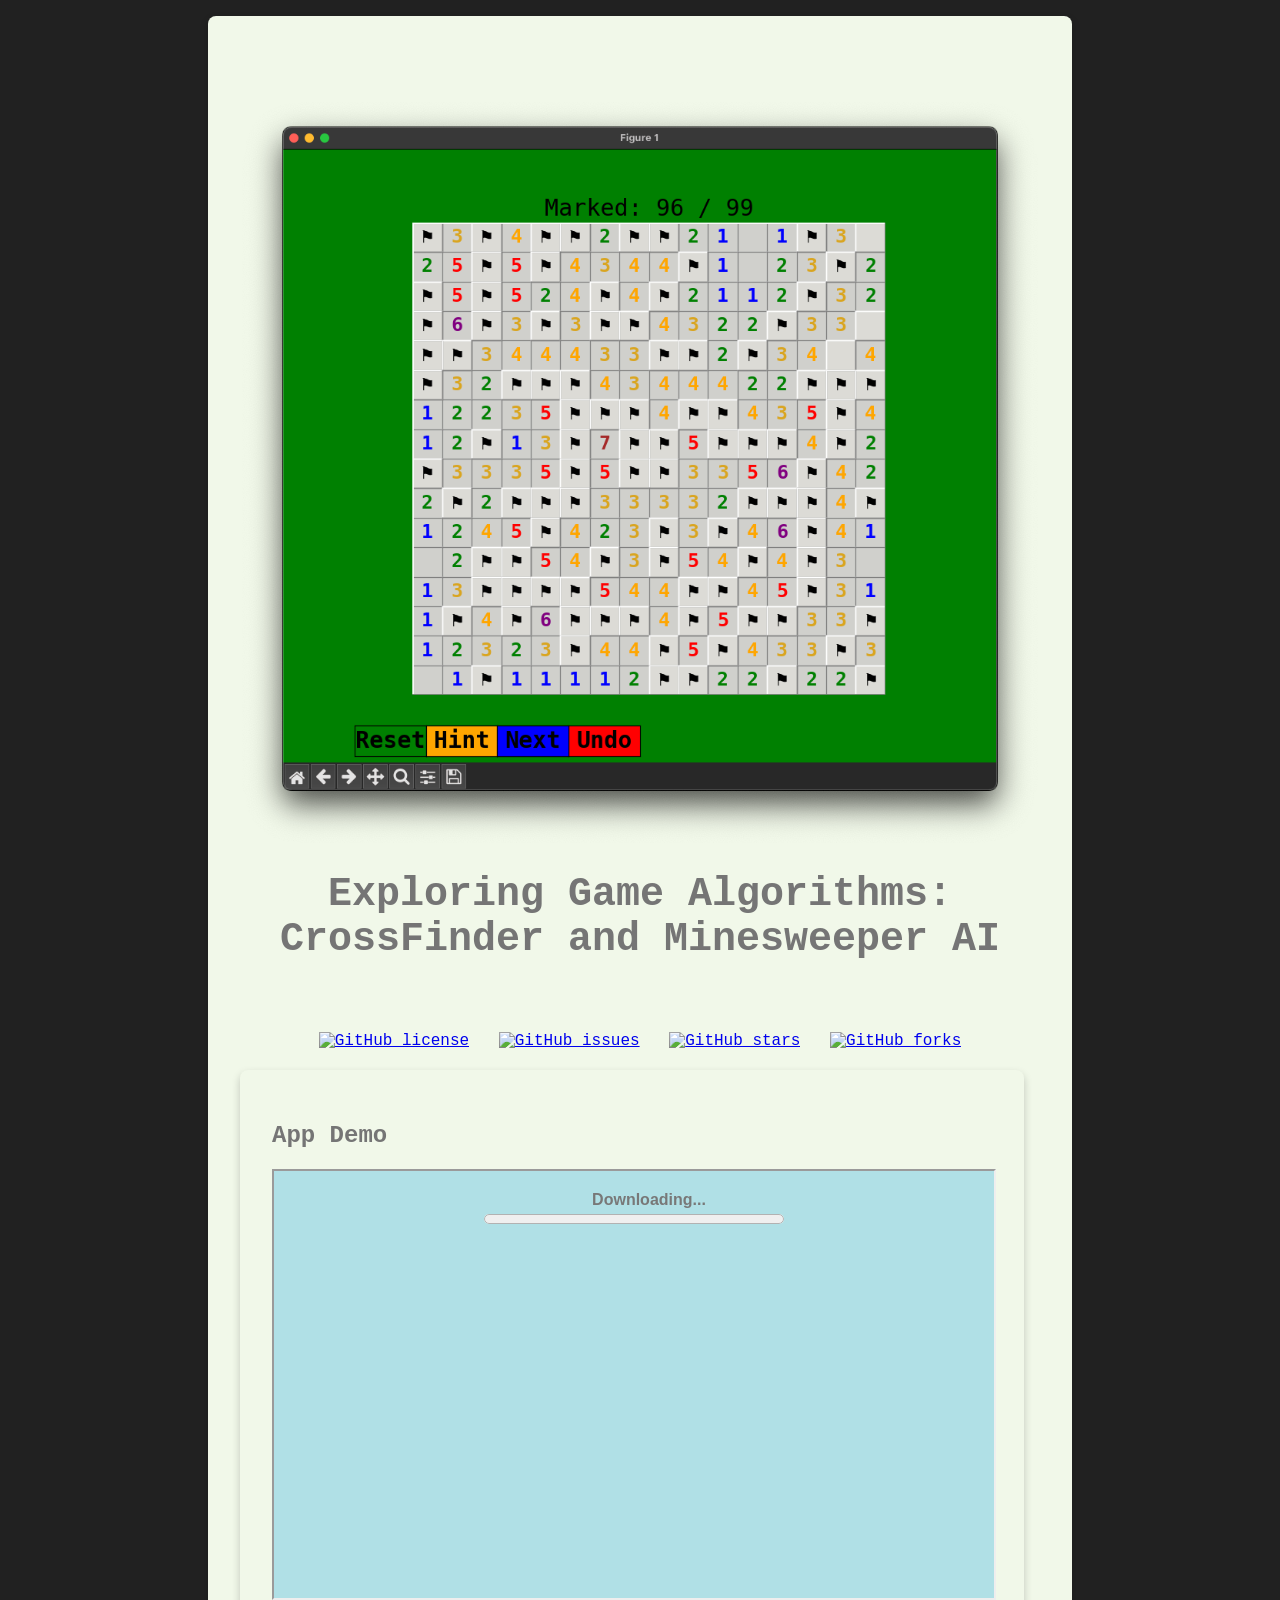
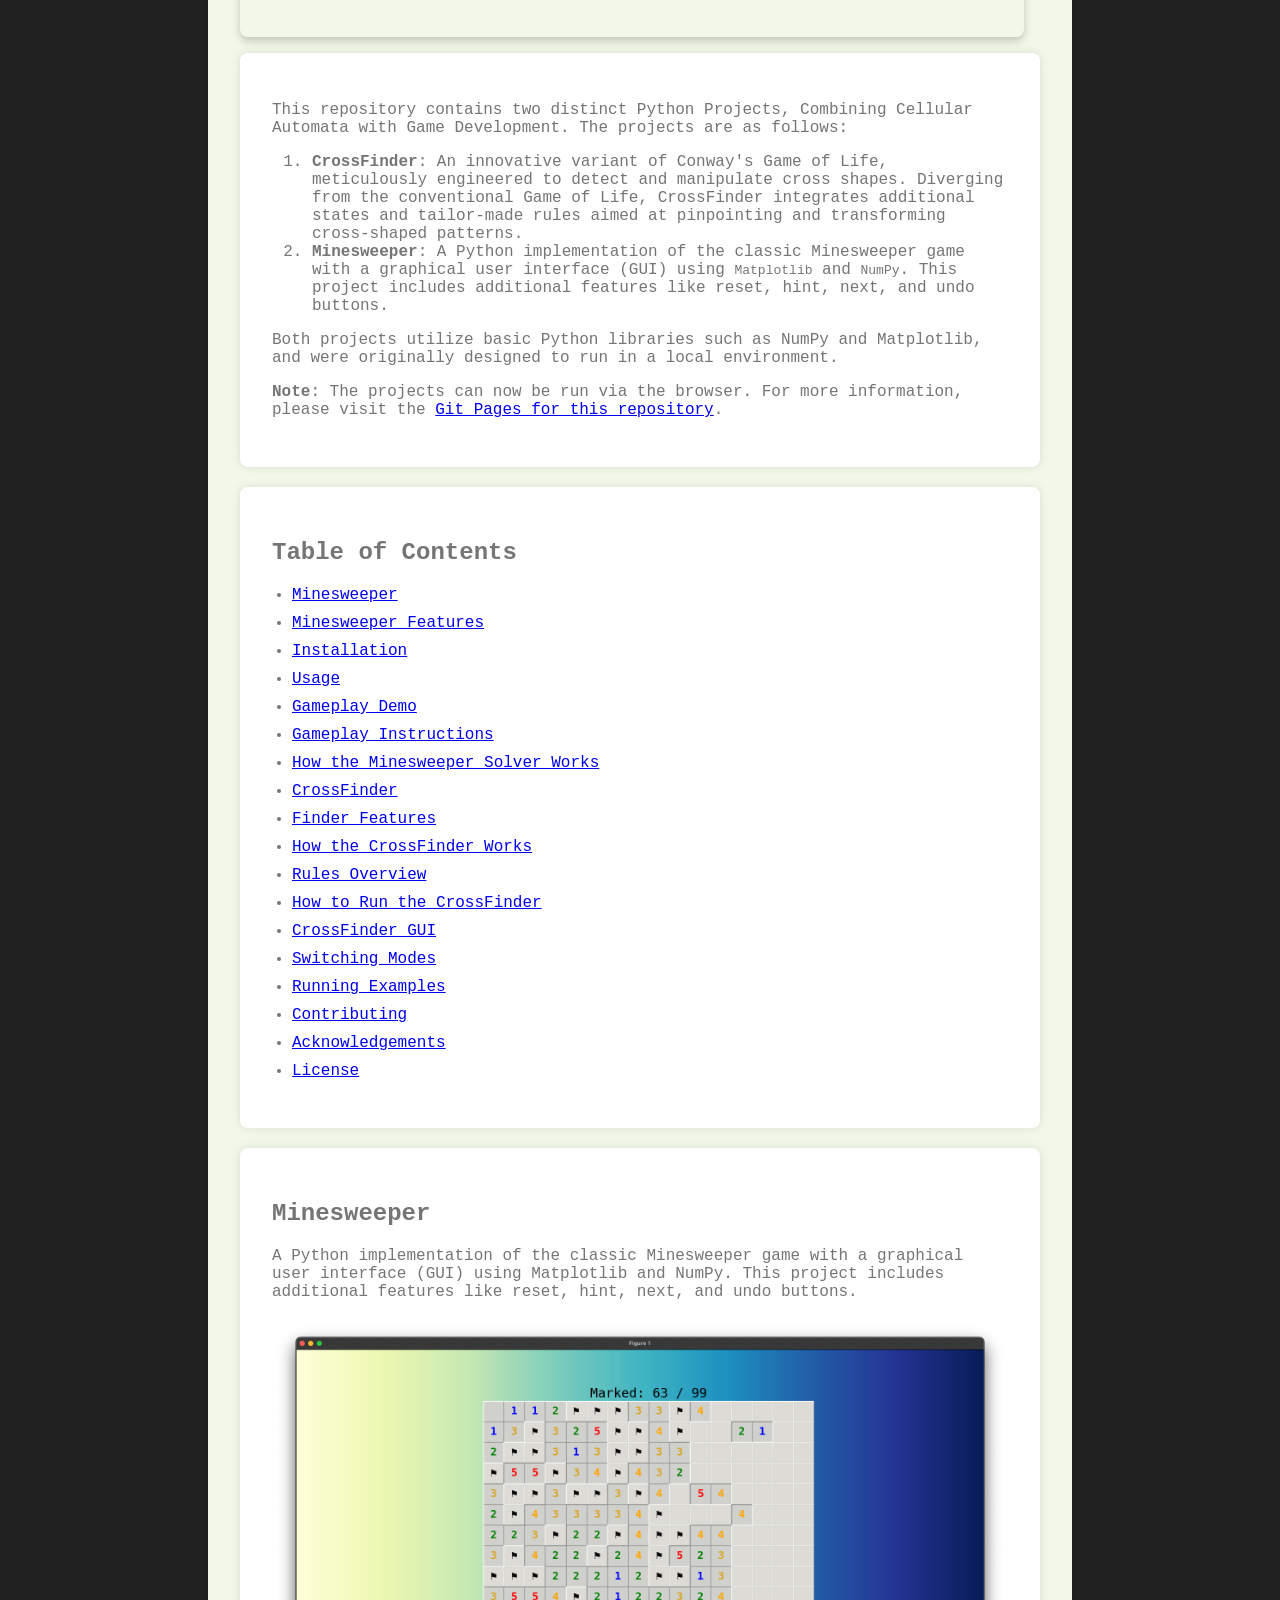
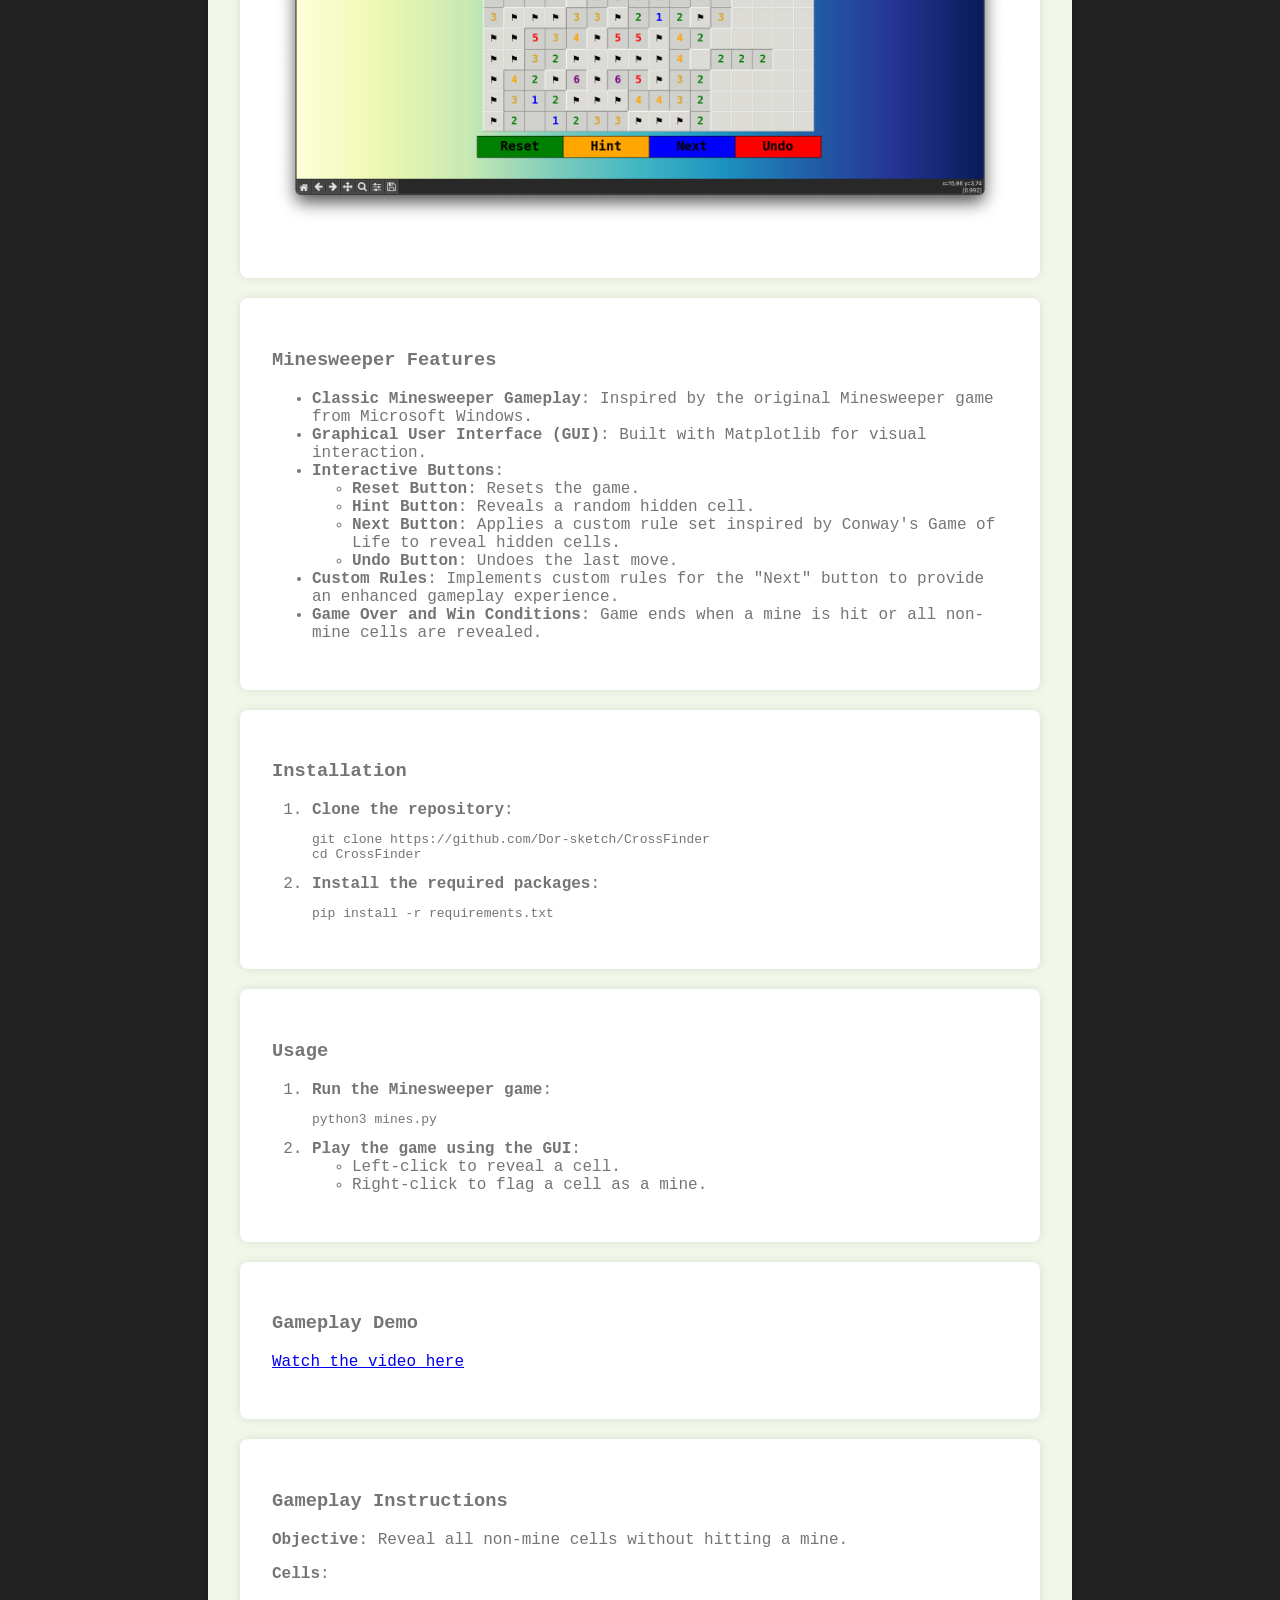
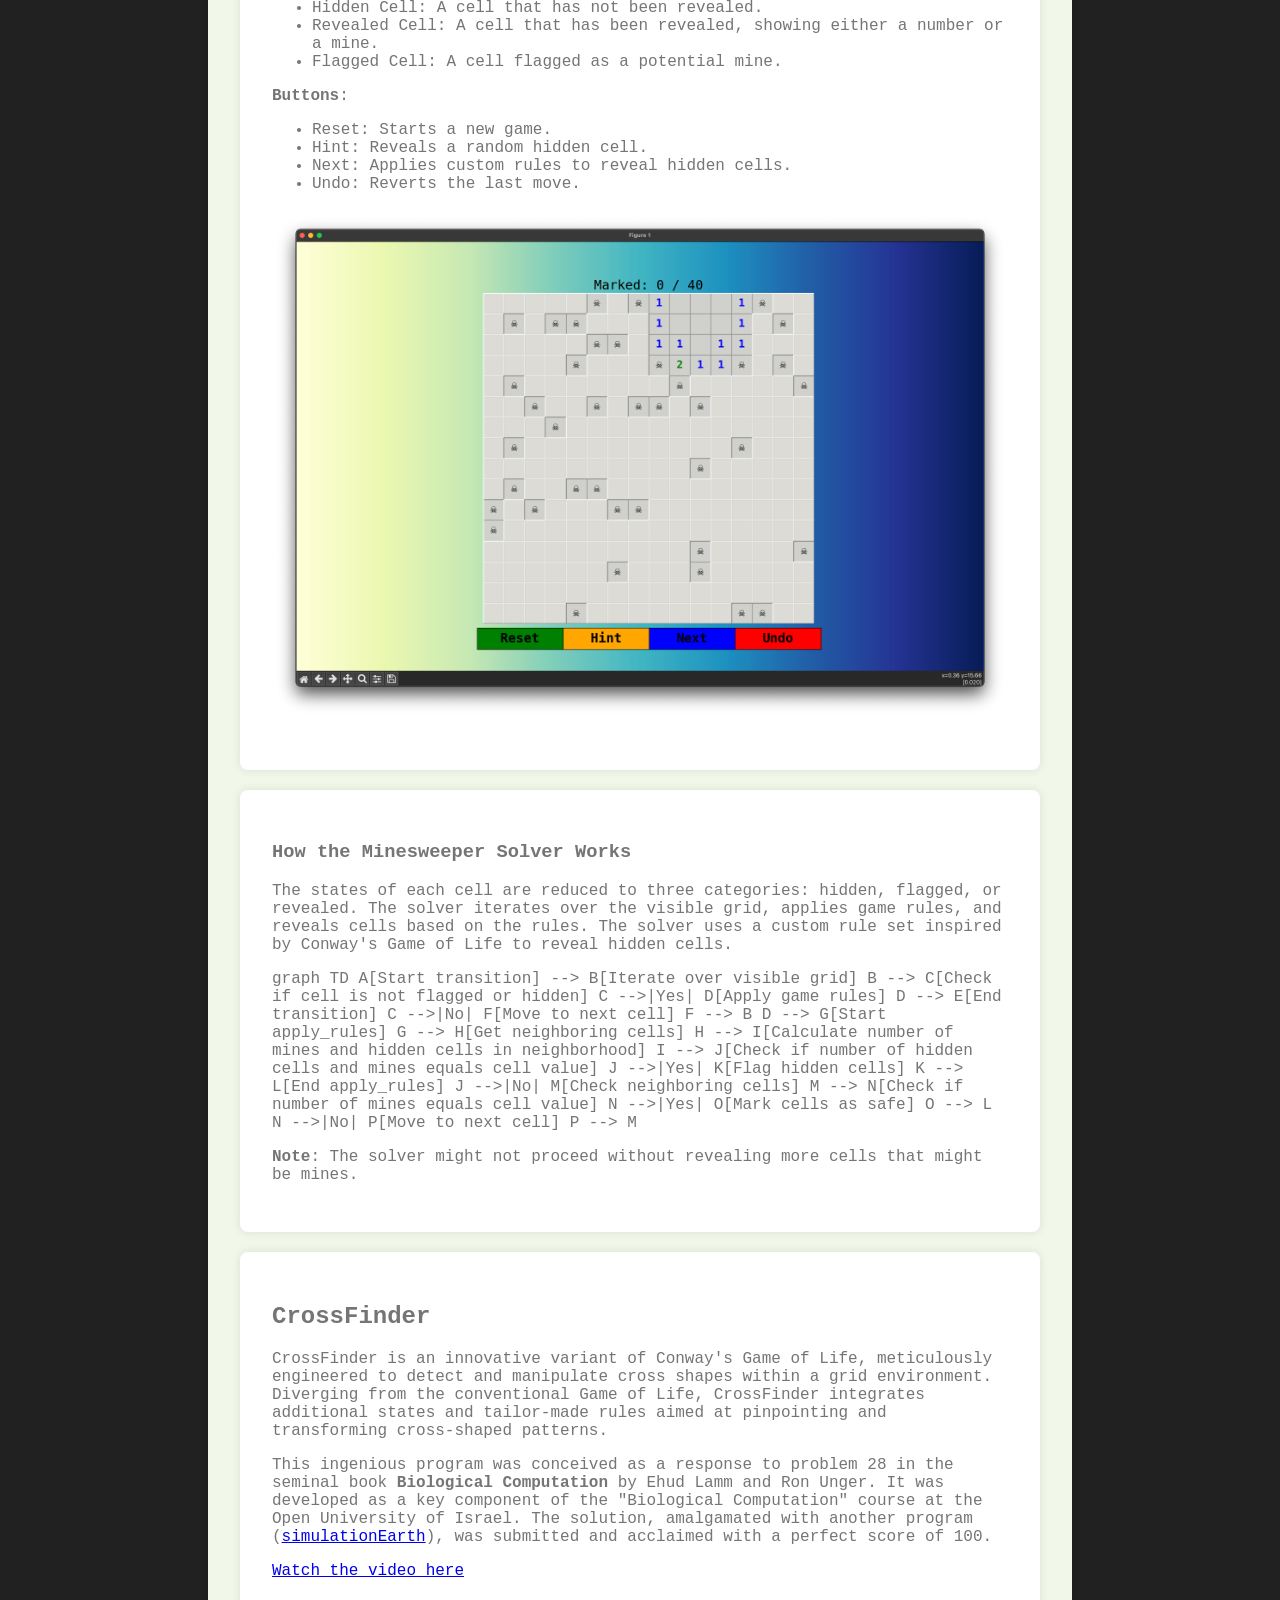
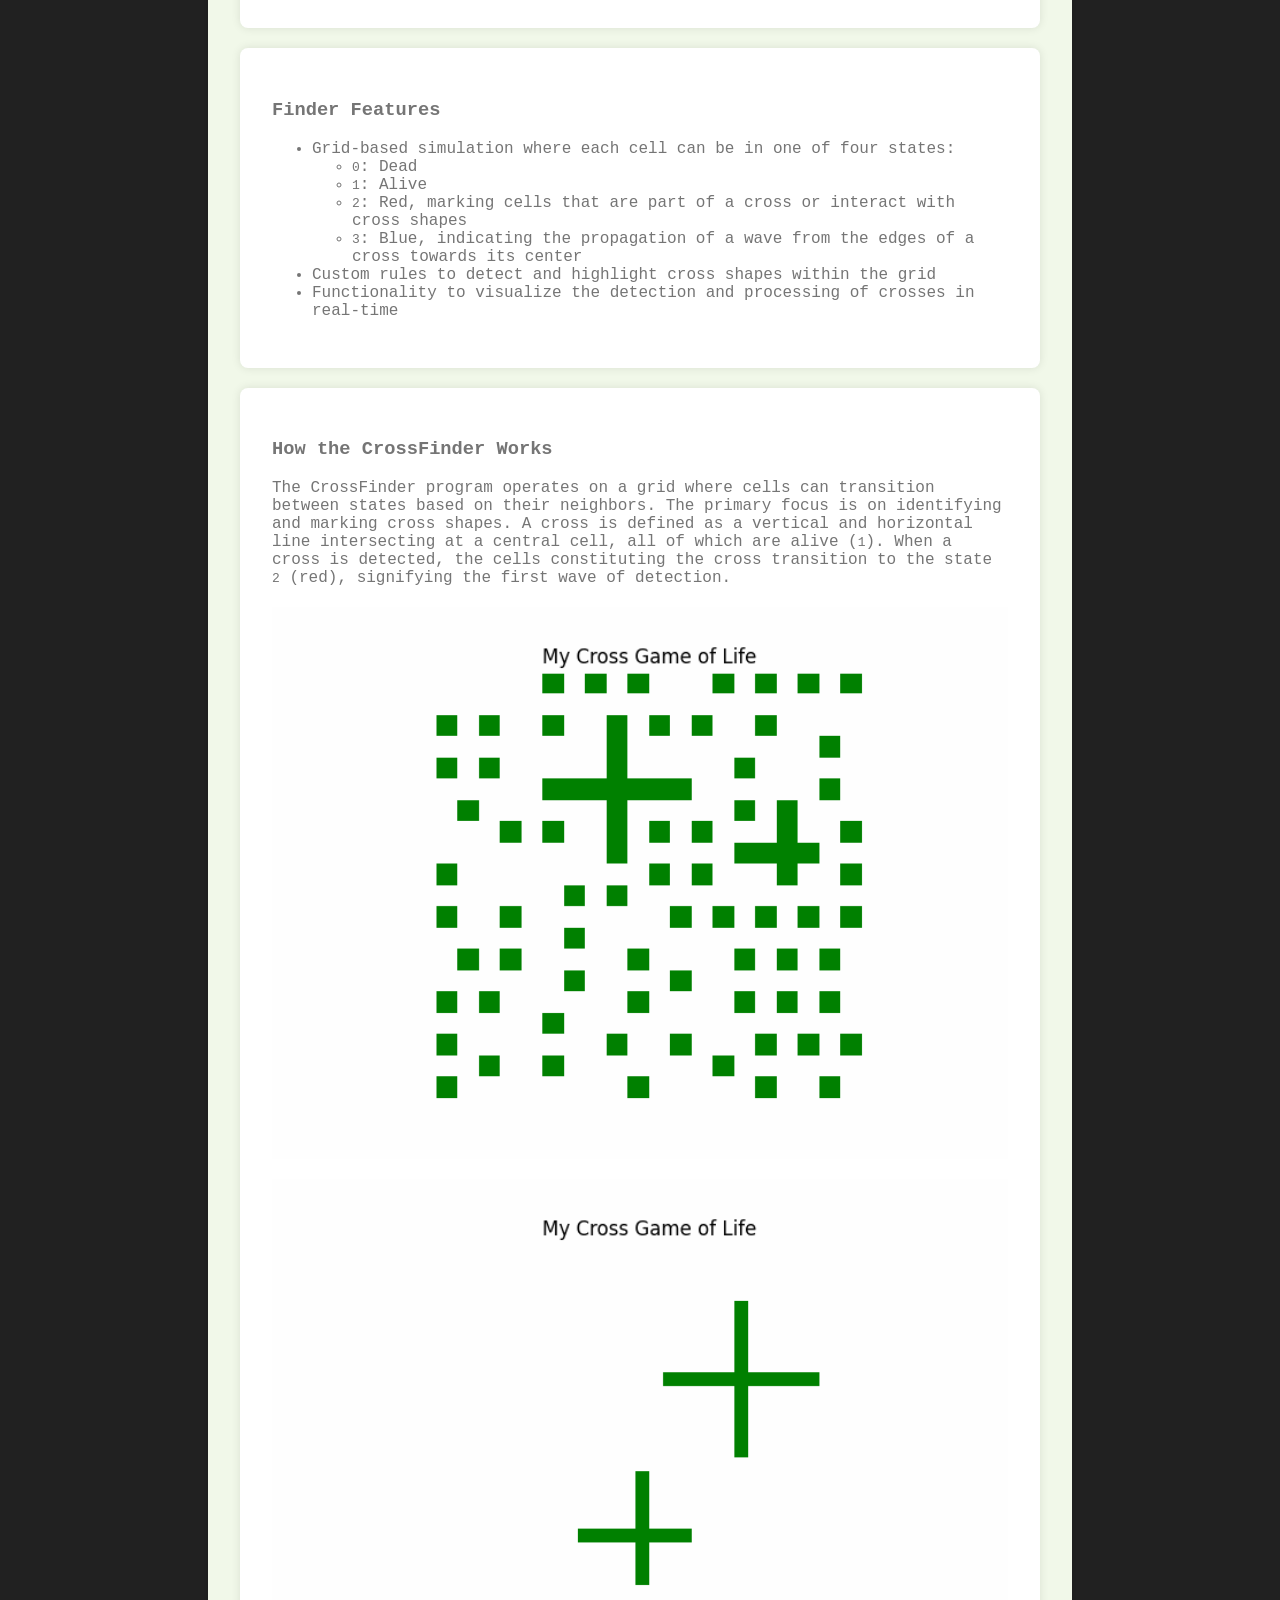
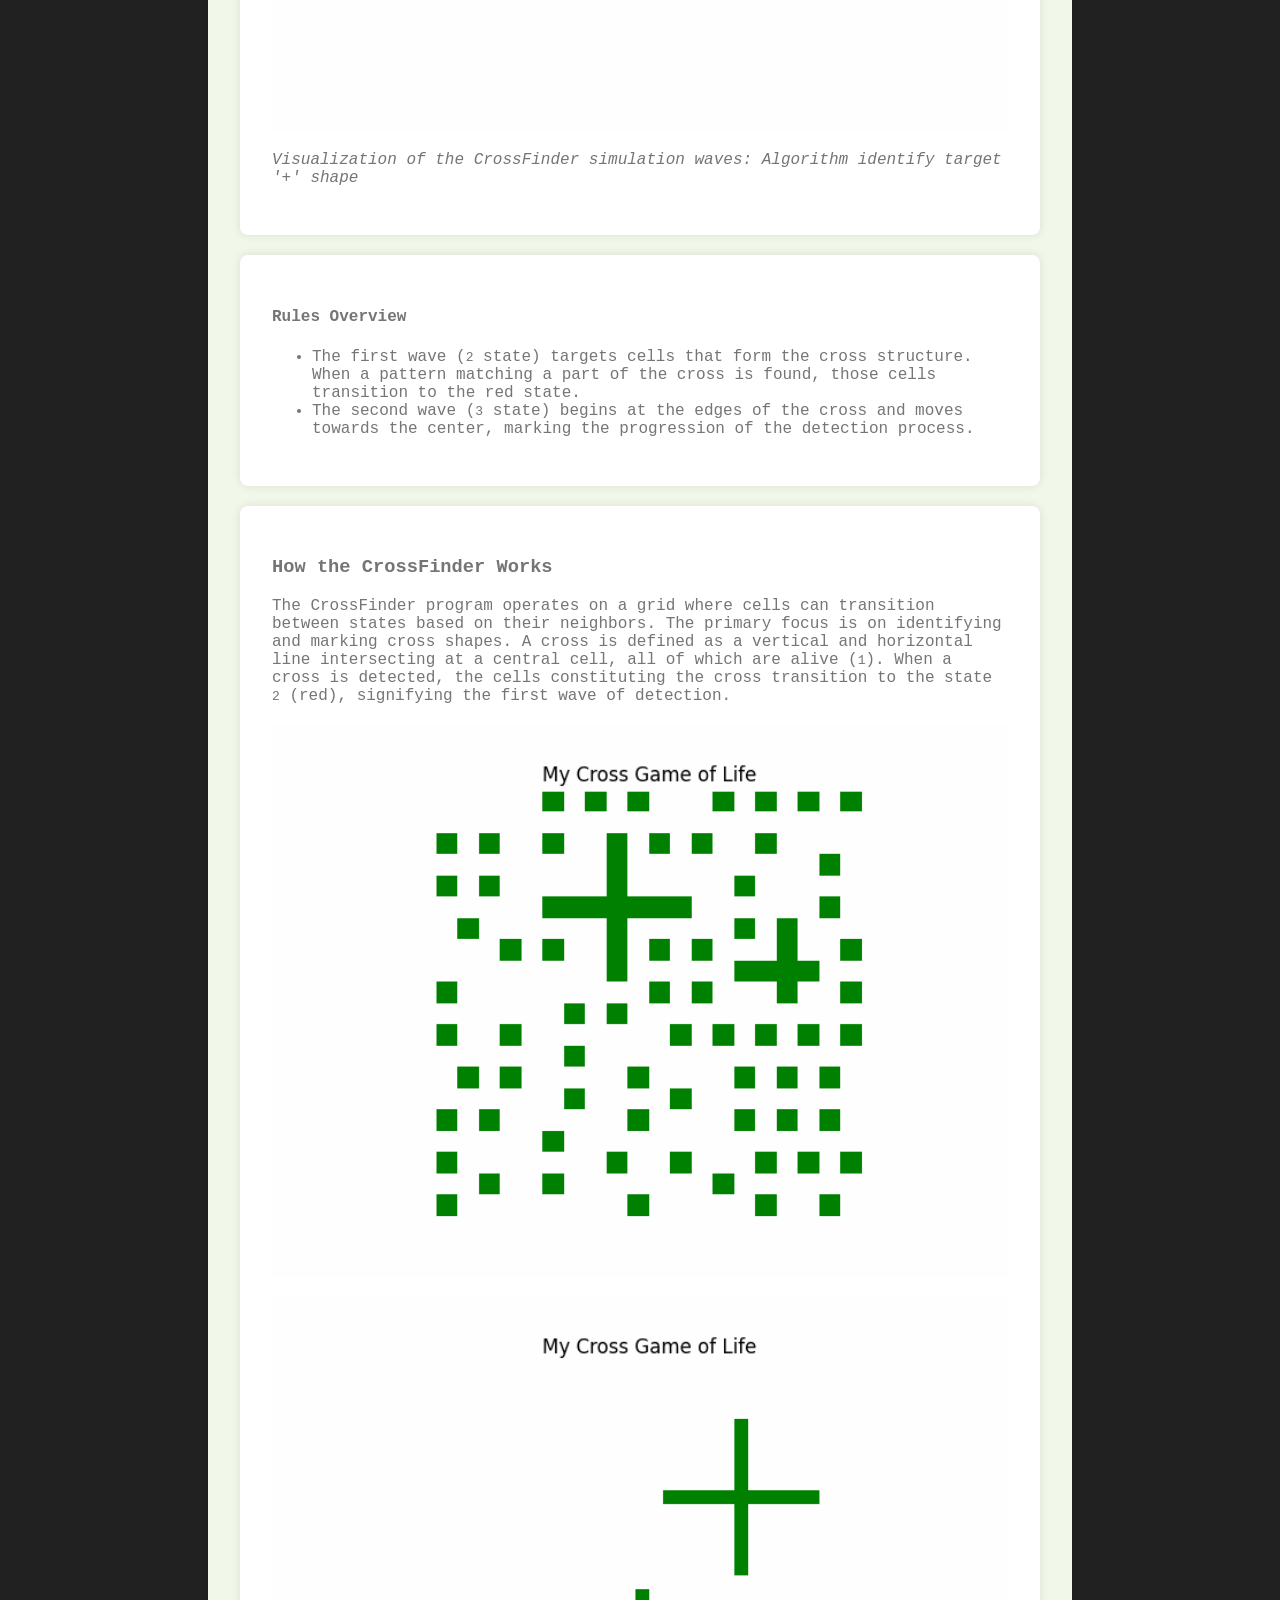
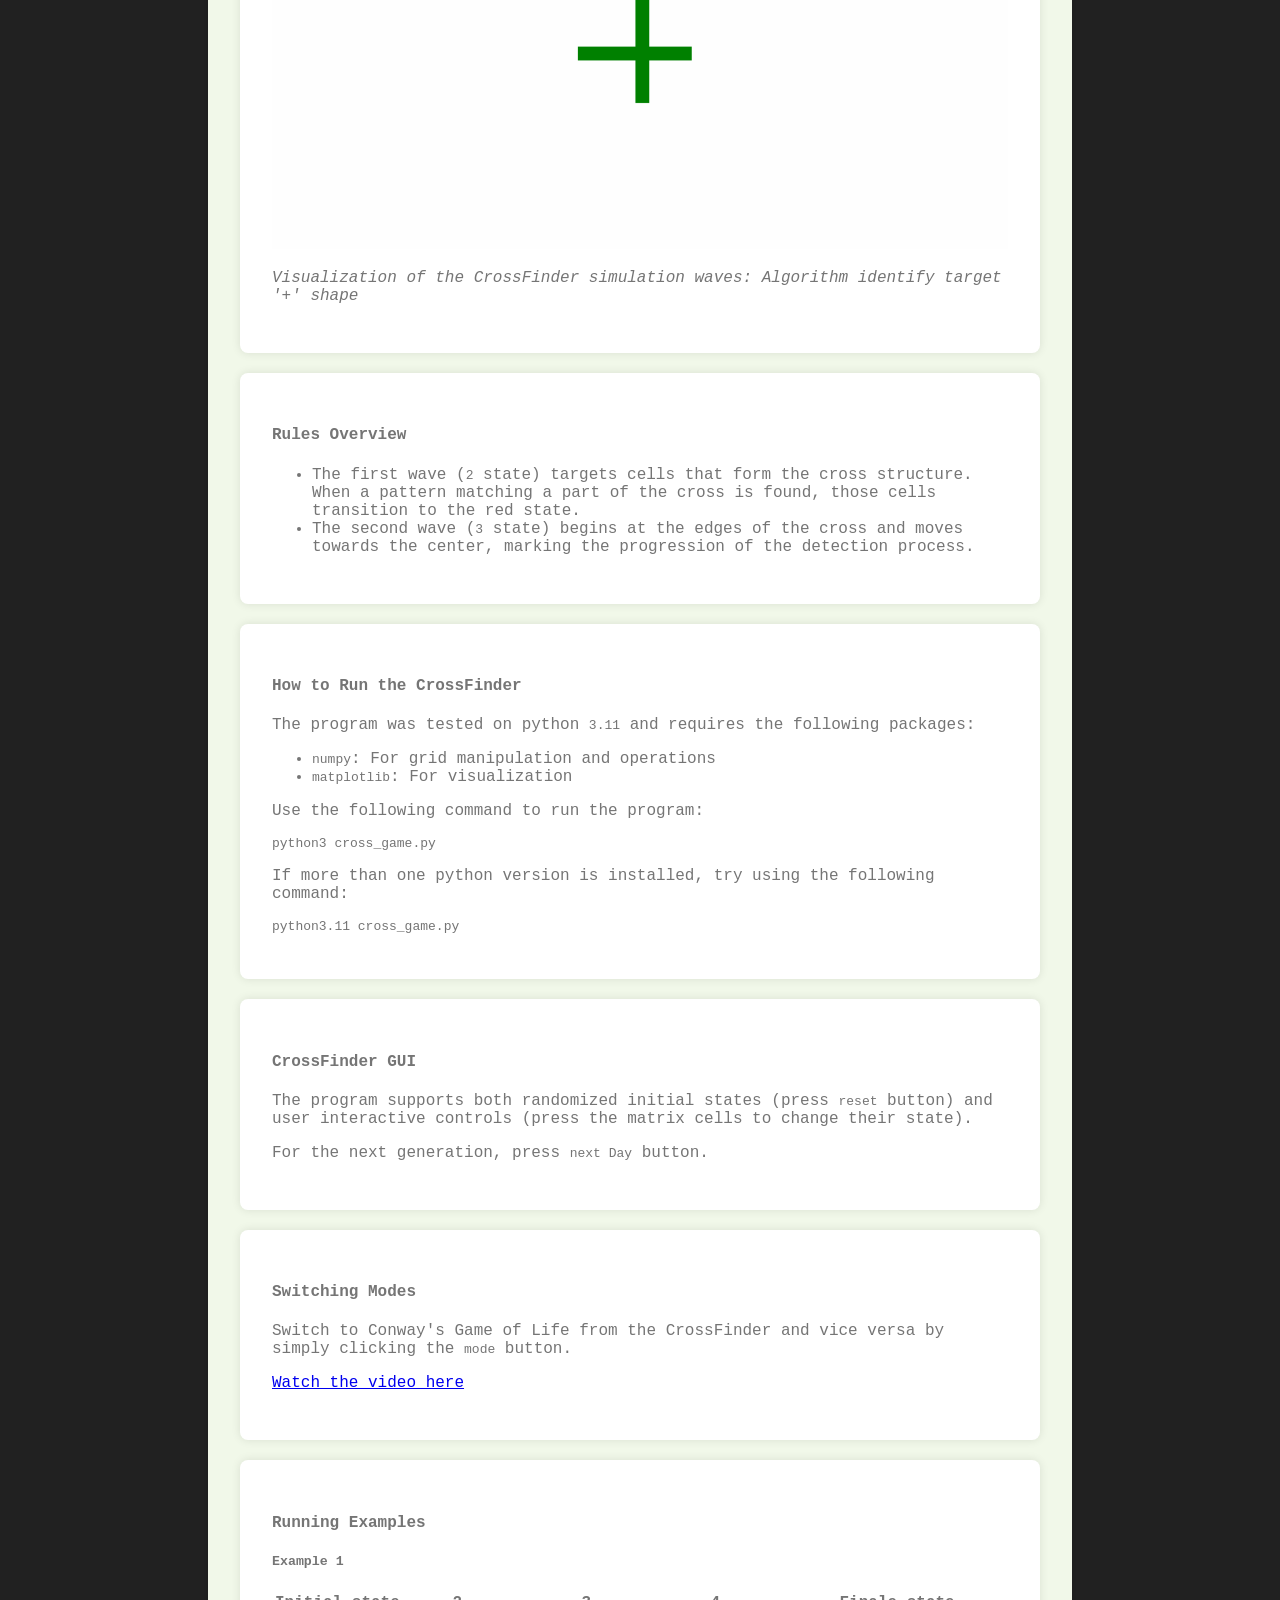
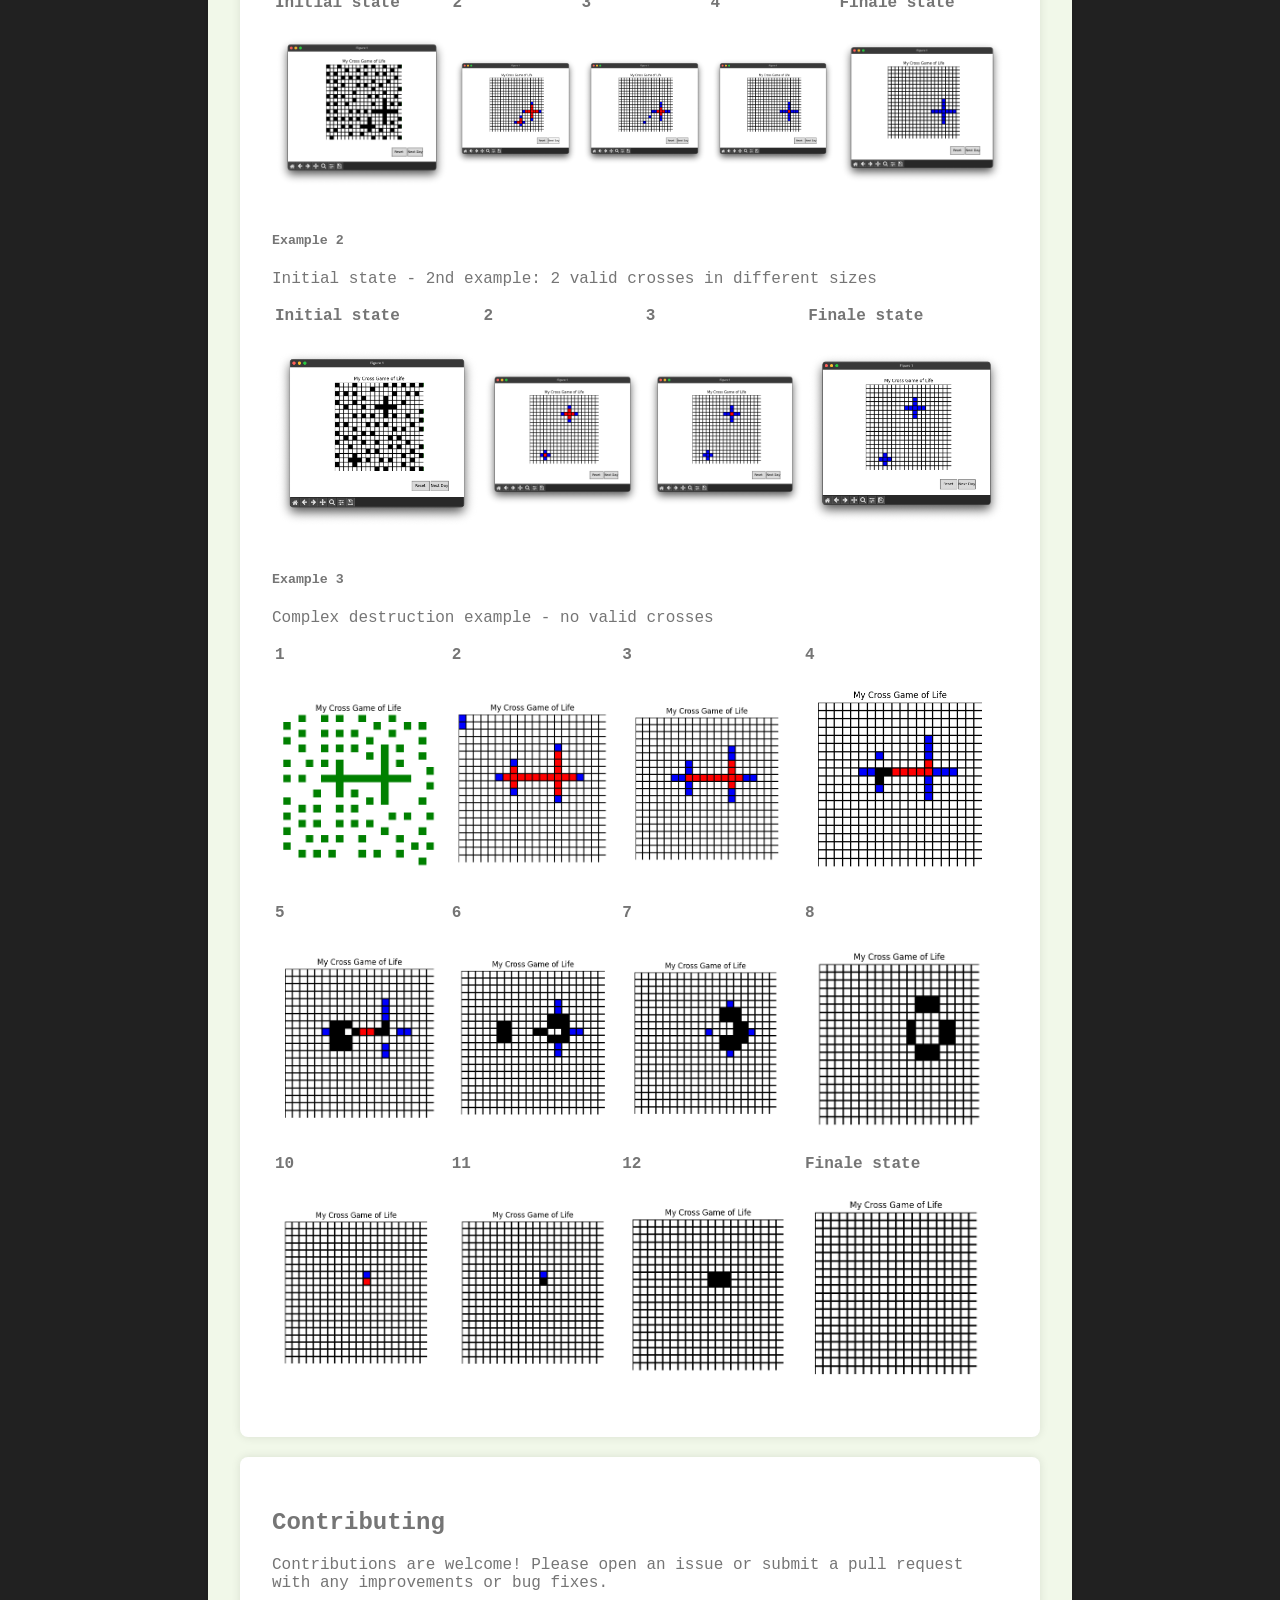
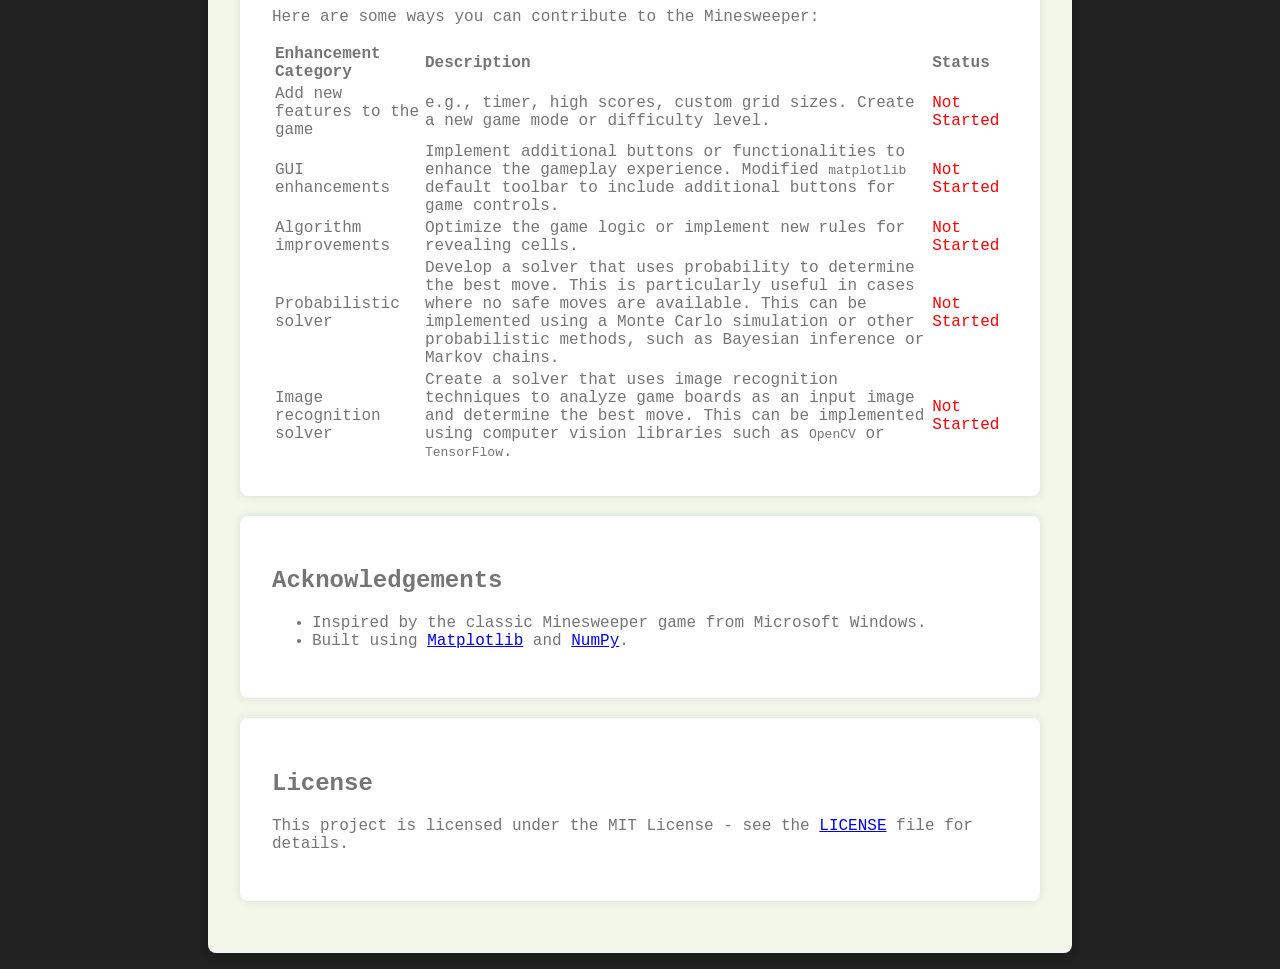
==== commit 6f707474: "Fix code style in index.html and style.css" ====
--- a/docs/index.html
+++ b/docs/index.html
@@ -36,7 +36,7 @@
     <meta property="og:locale:alternate" content="en_US">
     <meta property="og:locale:alternate" content="ar_IL">
     <meta property="og:image" content="https://dorpascal.com/15-puzzle/images/cover.gif">
-    <meta name="theme-color" content="#003300">
+    <meta name="theme-color" content="#212121">
     <link rel="icon" href="https://dorpascal.com/favicon.ico" type="image/x-icon">
     <link rel="apple-touch-icon" href="https://dorpascal.com/favicon.ico">
     <link rel="canonical" href="https://dorpascal.com/minesweeper-ai">
@@ -45,6 +45,8 @@
     <link rel="stylesheet" href="https://cdnjs.cloudflare.com/ajax/libs/mermaid/10.0.0/mermaid.min.css">
     <script src="https://cdnjs.cloudflare.com/ajax/libs/mermaid/10.0.0/mermaid.min.js"></script>
     <link rel="stylesheet" href="https://cdnjs.cloudflare.com/ajax/libs/highlight.js/11.5.1/styles/default.min.css">
+        <script src="https://cdnjs.cloudflare.com/ajax/libs/highlight.js/11.5.1/highlight.min.js"></script>
+<script src="https://cdnjs.cloudflare.com/ajax/libs/highlight.js/11.5.1/highlight.min.js"></script>
     <script src="https://cdnjs.cloudflare.com/ajax/libs/highlight.js/11.5.1/highlight.min.js"></script>
 </head>
 
@@ -145,15 +147,11 @@
             <h3>Installation</h3>
             <ol>
                 <li><strong>Clone the repository</strong>:
-                    <div class="code-block">
-                        <pre>git clone https://github.com/Dor-sketch/CrossFinder
-cd CrossFinder</pre>
-                    </div>
+                    <pre><code class="language-bash">git clone https://github.com/Dor-sketch/CrossFinder
+cd CrossFinder</code></pre>
                 </li>
                 <li><strong>Install the required packages</strong>:
-                    <div class="code-block">
-                        <pre>pip install -r requirements.txt</pre>
-                    </div>
+                    <pre><code class="language-bash">pip install -r requirements.txt</code></pre>
                 </li>
             </ol>
         </div>
@@ -162,9 +160,7 @@
             <h3>Usage</h3>
             <ol>
                 <li><strong>Run the Minesweeper game</strong>:
-                    <div class="code-block">
-                        <pre>python3 mines.py</pre>
-                    </div>
+                    <pre><code class="language-bash">python3 mines.py</code></pre>
                 </li>
                 <li><strong>Play the game using the GUI</strong>:
                     <ul>
@@ -315,13 +311,9 @@
                 <li><code>matplotlib</code>: For visualization</li>
             </ul>
             <p>Use the following command to run the program:</p>
-            <div class="code-block">
-                <pre>python3 cross_game.py</pre>
-            </div>
+            <pre><code class="language-bash">python3 cross_game.py</code></pre>
             <p>If more than one python version is installed, try using the following command:</p>
-            <div class="code-block">
-                <pre>python3.11 cross_game.py</pre>
-            </div>
+            <pre><code class="language-bash">python3.11 cross_game.py</code></pre>
         </div>
 
         <div class="section" id="crossfinder-gui">
@@ -478,7 +470,7 @@
 
         <div class="section" id="license">
             <h2>License</h2>
-            <p>This project is licensed under the MIT License - see the <a href="./LICENSE">LICENSE</a> file for
+            <p>This project is licensed under the MIT License - see the <a href="../LICENSE">LICENSE</a> file for
                 details.</p>
         </div>
     </div>
--- a/docs/style.css
+++ b/docs/style.css
@@ -33,7 +33,6 @@
     box-shadow: 0 4px 8px rgba(0, 0, 0, 0.2); /* Shadow adjusted to match darker theme */
     border-radius: 8px;
     text-align: left;
-    width: 100%;
     margin: 1rem 0;
     max-width: calc(min(90%, 800px));
     color: var(--quaternary-color); /* Using gray for text to reduce harshness */
@@ -41,6 +40,9 @@
 main {
     animation: fadeIn 2s ease-in-out;
 }
+
+
+
 .header {
     text-align: center;
     padding: 50px 0;
@@ -64,7 +66,7 @@
 .section {
     background: #fff;
     margin-bottom: 20px;
-    padding: 20px;
+    padding: 2rem;
     border-radius: 8px;
     box-shadow: 0 0 10px rgba(0, 0, 0, 0.1);
 }
@@ -83,15 +85,7 @@
 .toc li {
     margin: 10px 0;
 }
-.code-block {
-    background: #eee;
-    padding: 10px;
-    border-radius: 4px;
-    overflow-x: auto;
-}
-.code-block pre {
-    margin: 0;
-}
+
 .contributionRow:hover {
     cursor: pointer;
     background-color: #f0f0f0;
@@ -105,13 +99,7 @@
         font-size: 2em;
     }
 }
-.code-block pre {
-    margin: 0;
-    background: #282c34;
-    color: #abb2bf;
-    padding: 20px;
-    border-radius: 5px;
-}
+
 
 img {
     max-width: 100%;
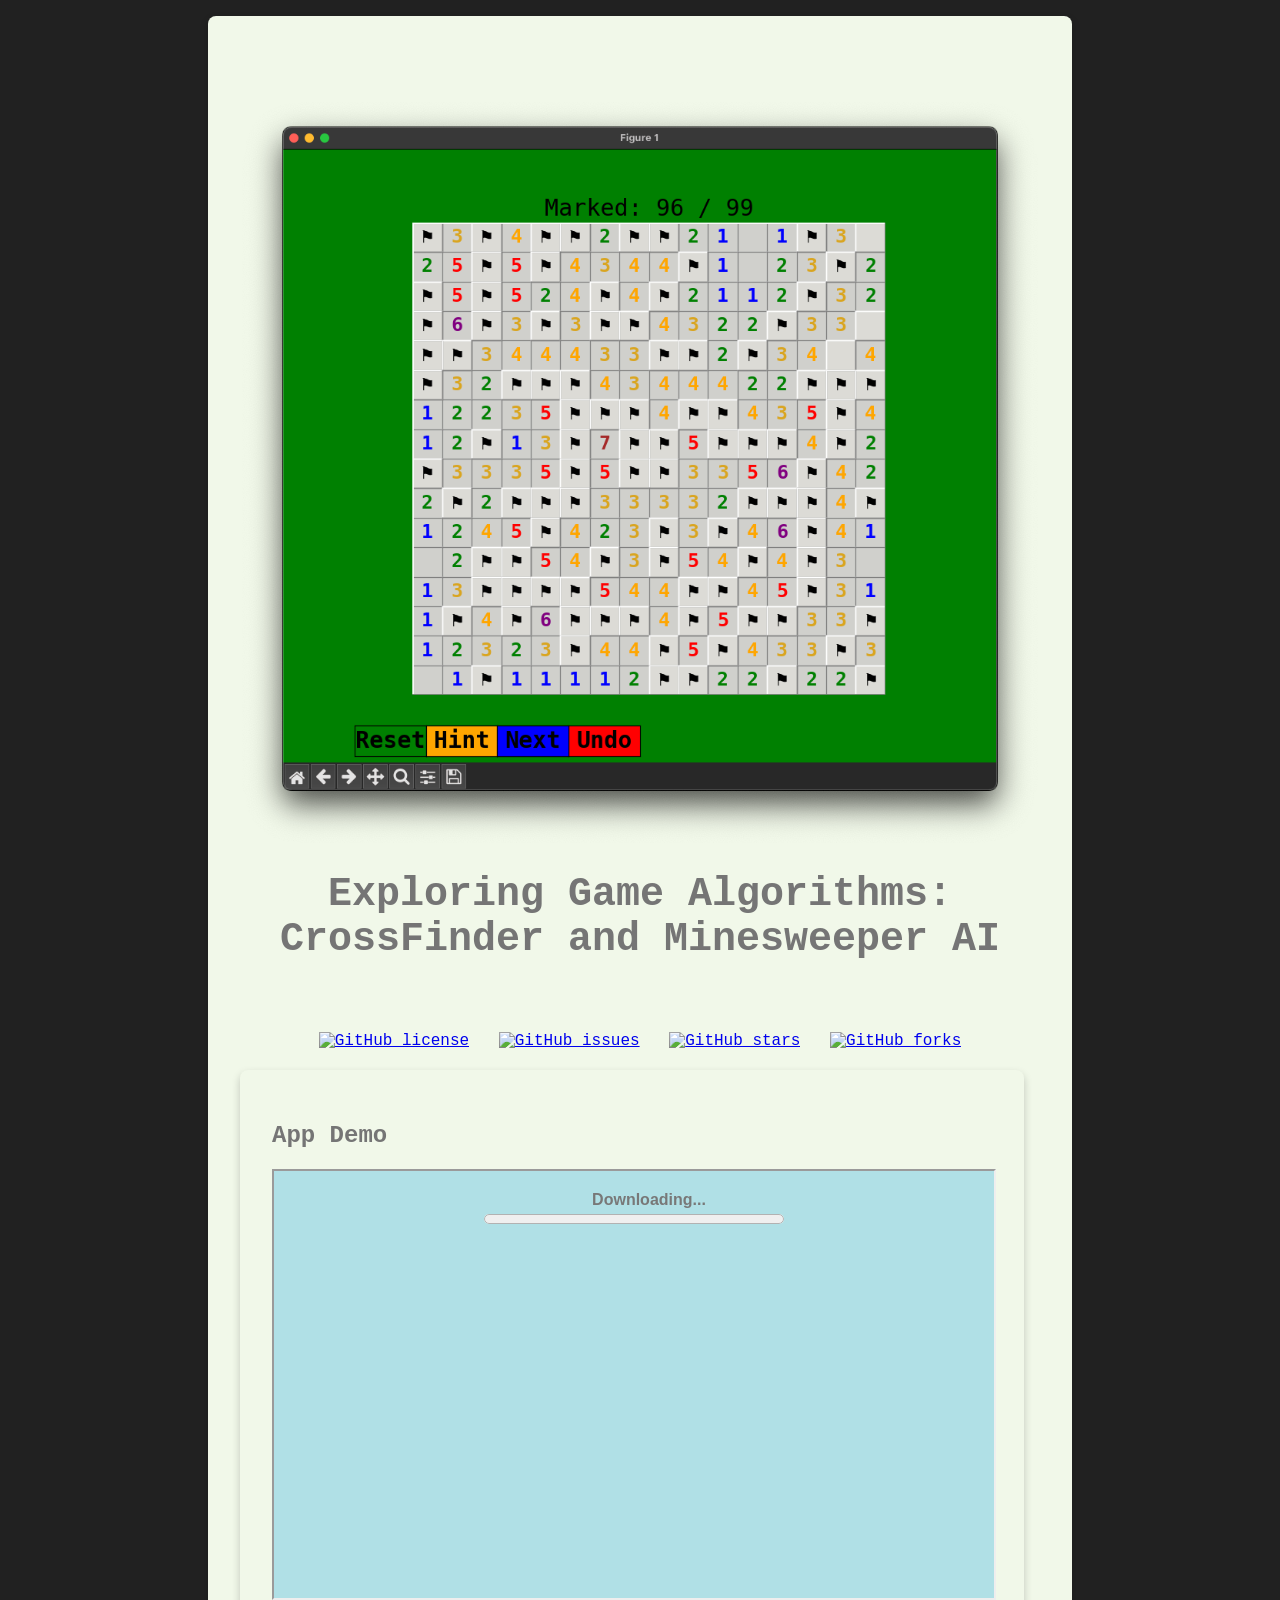
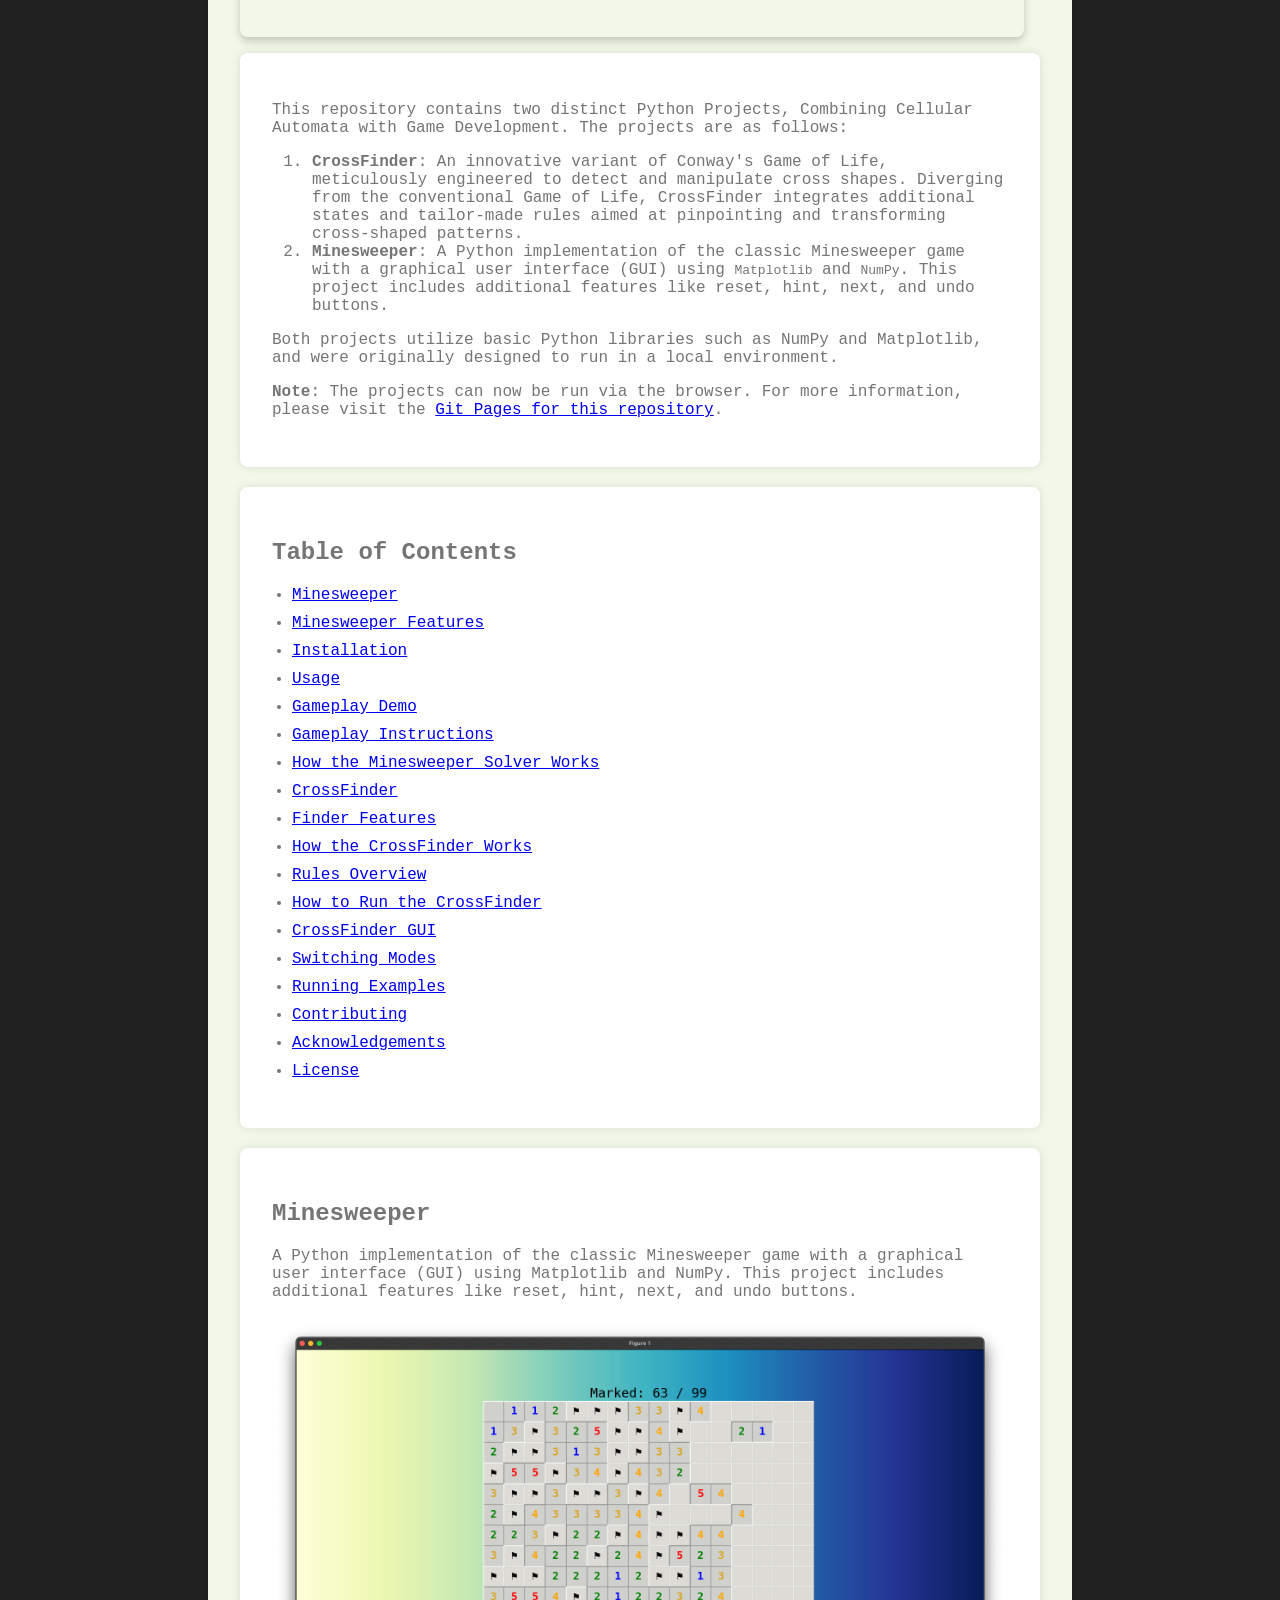
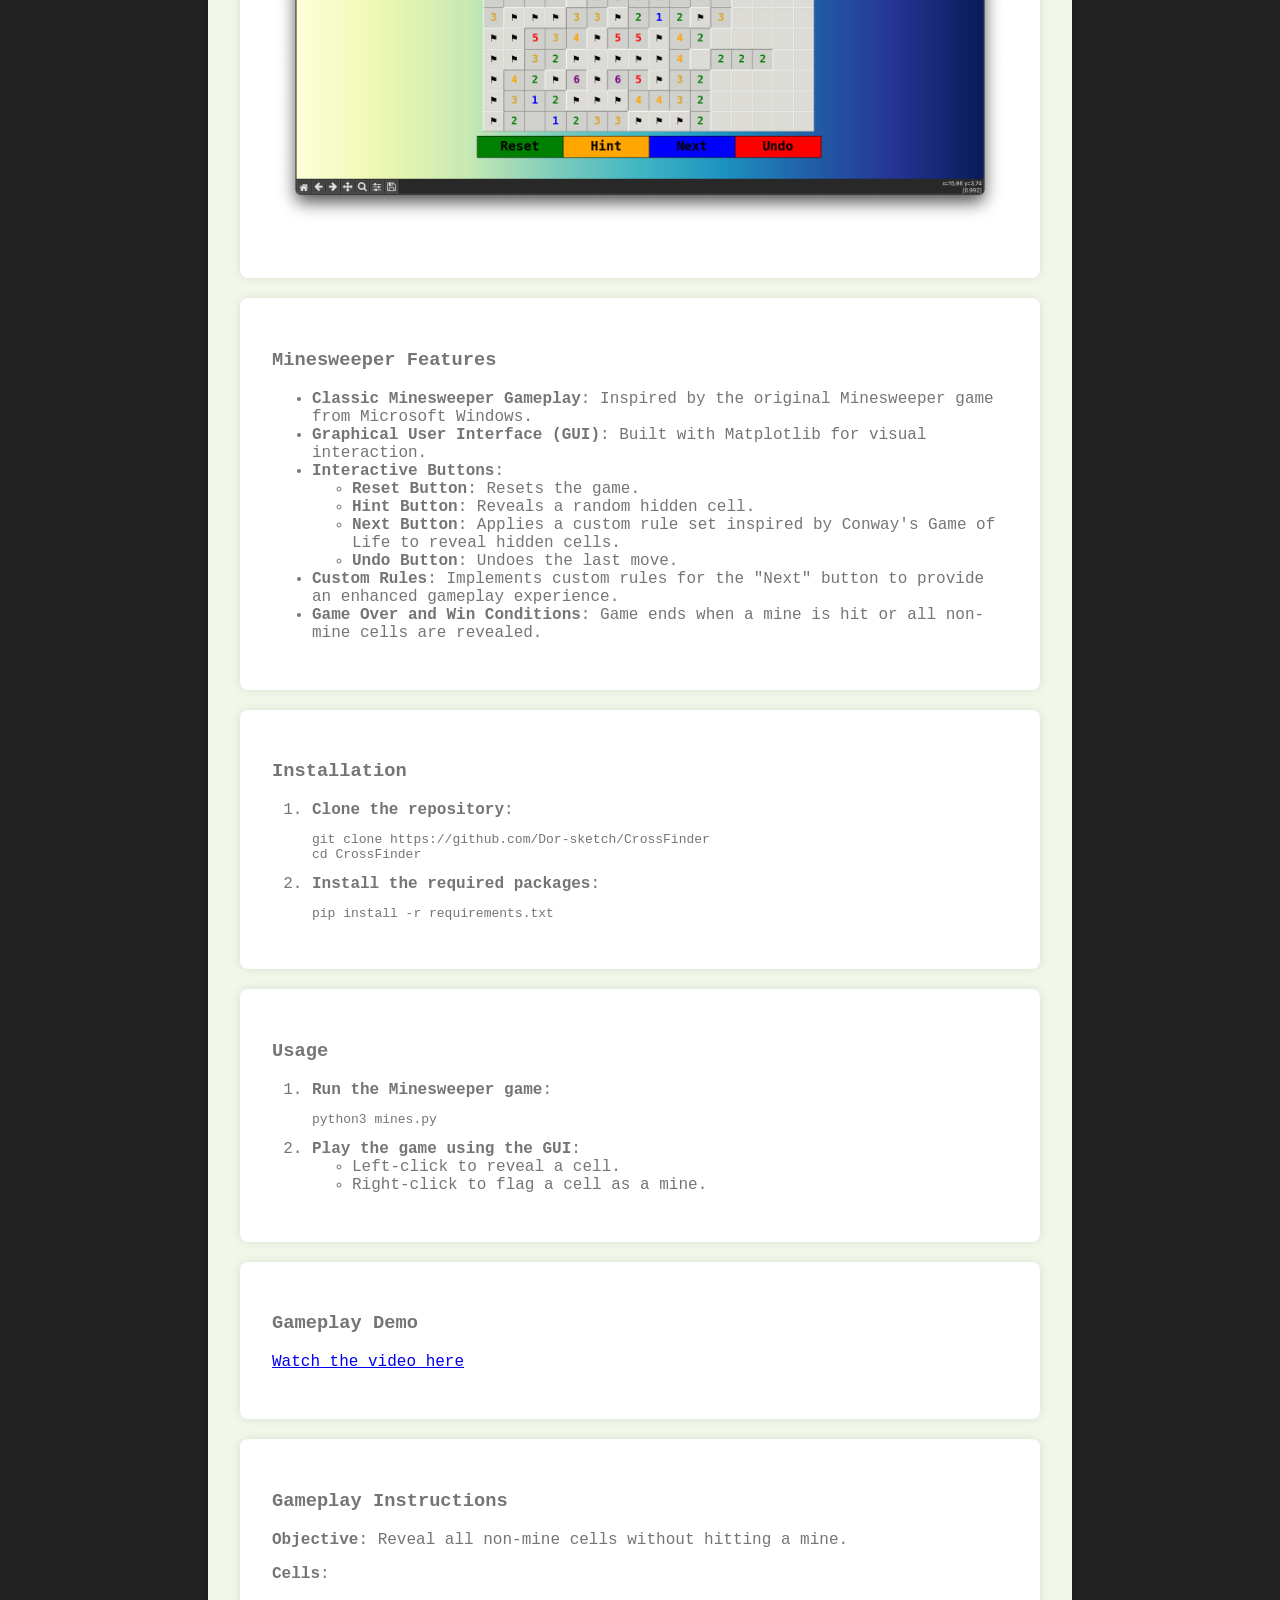
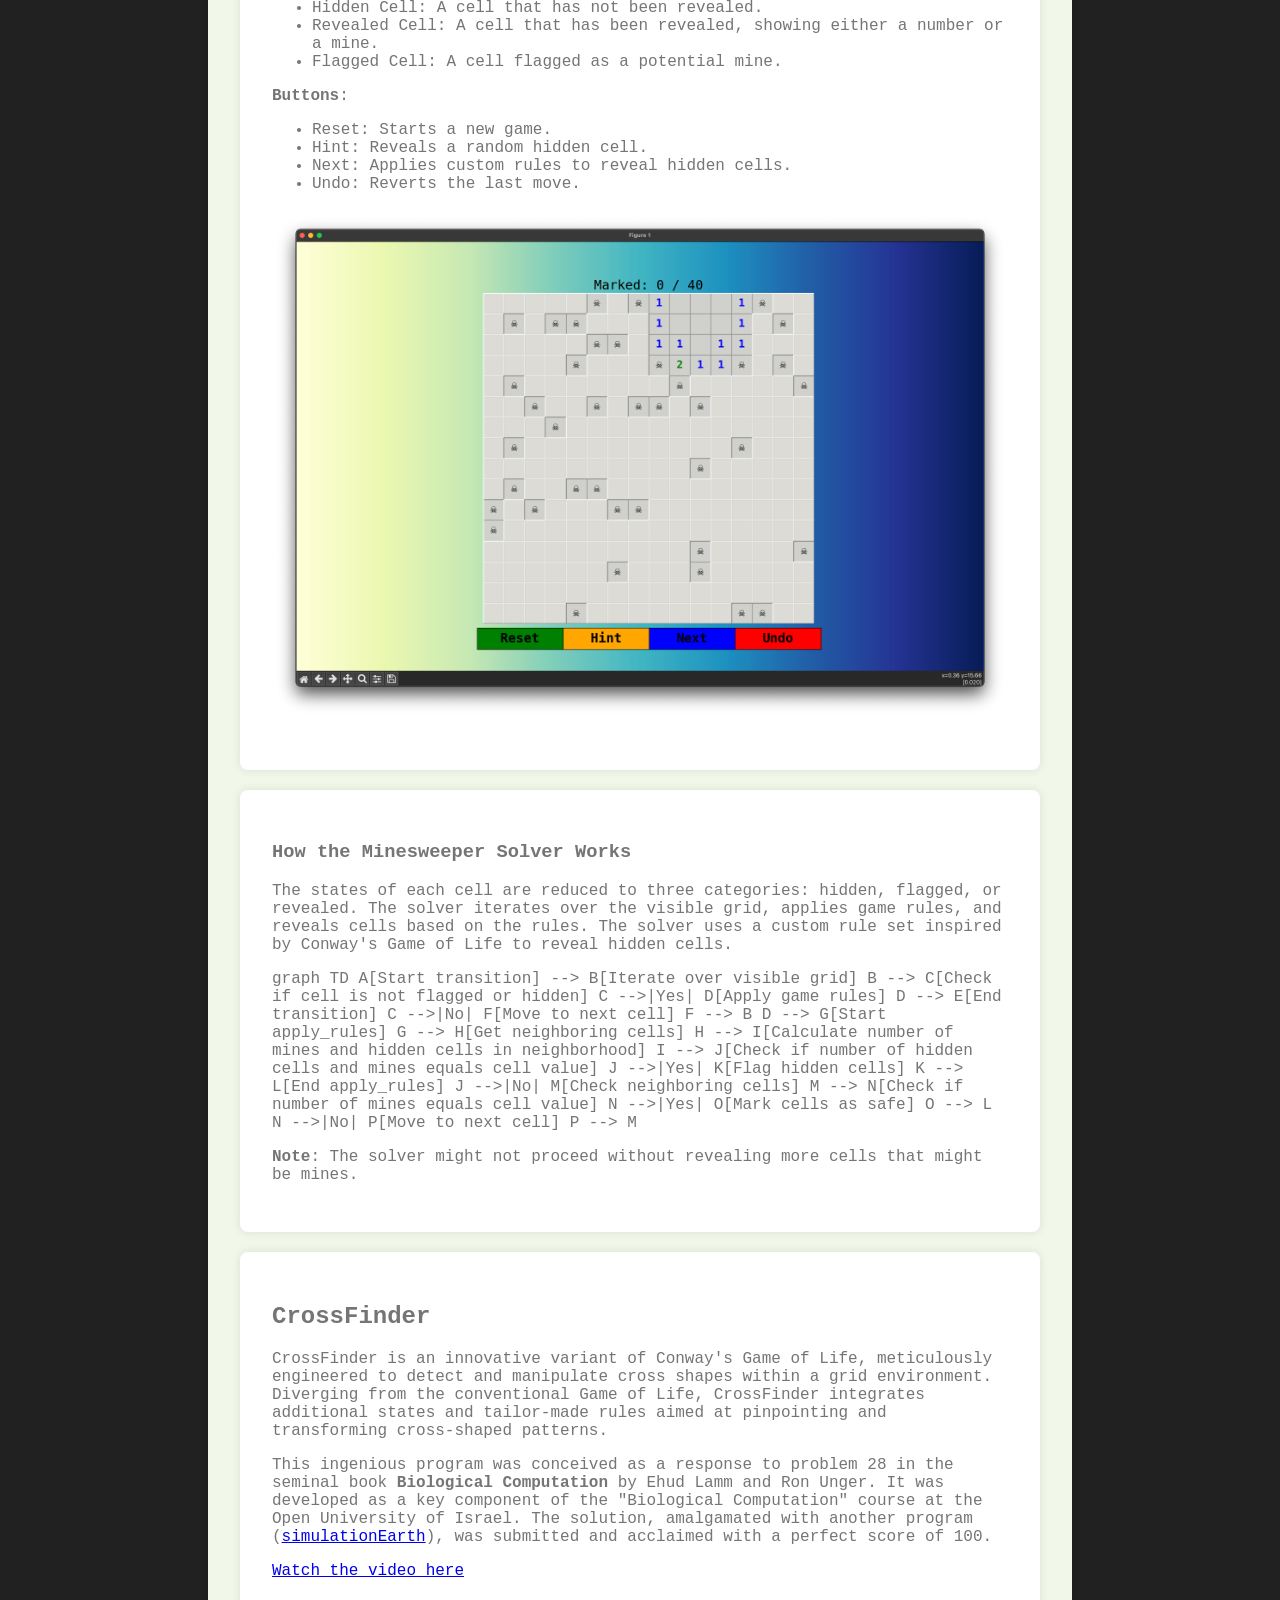
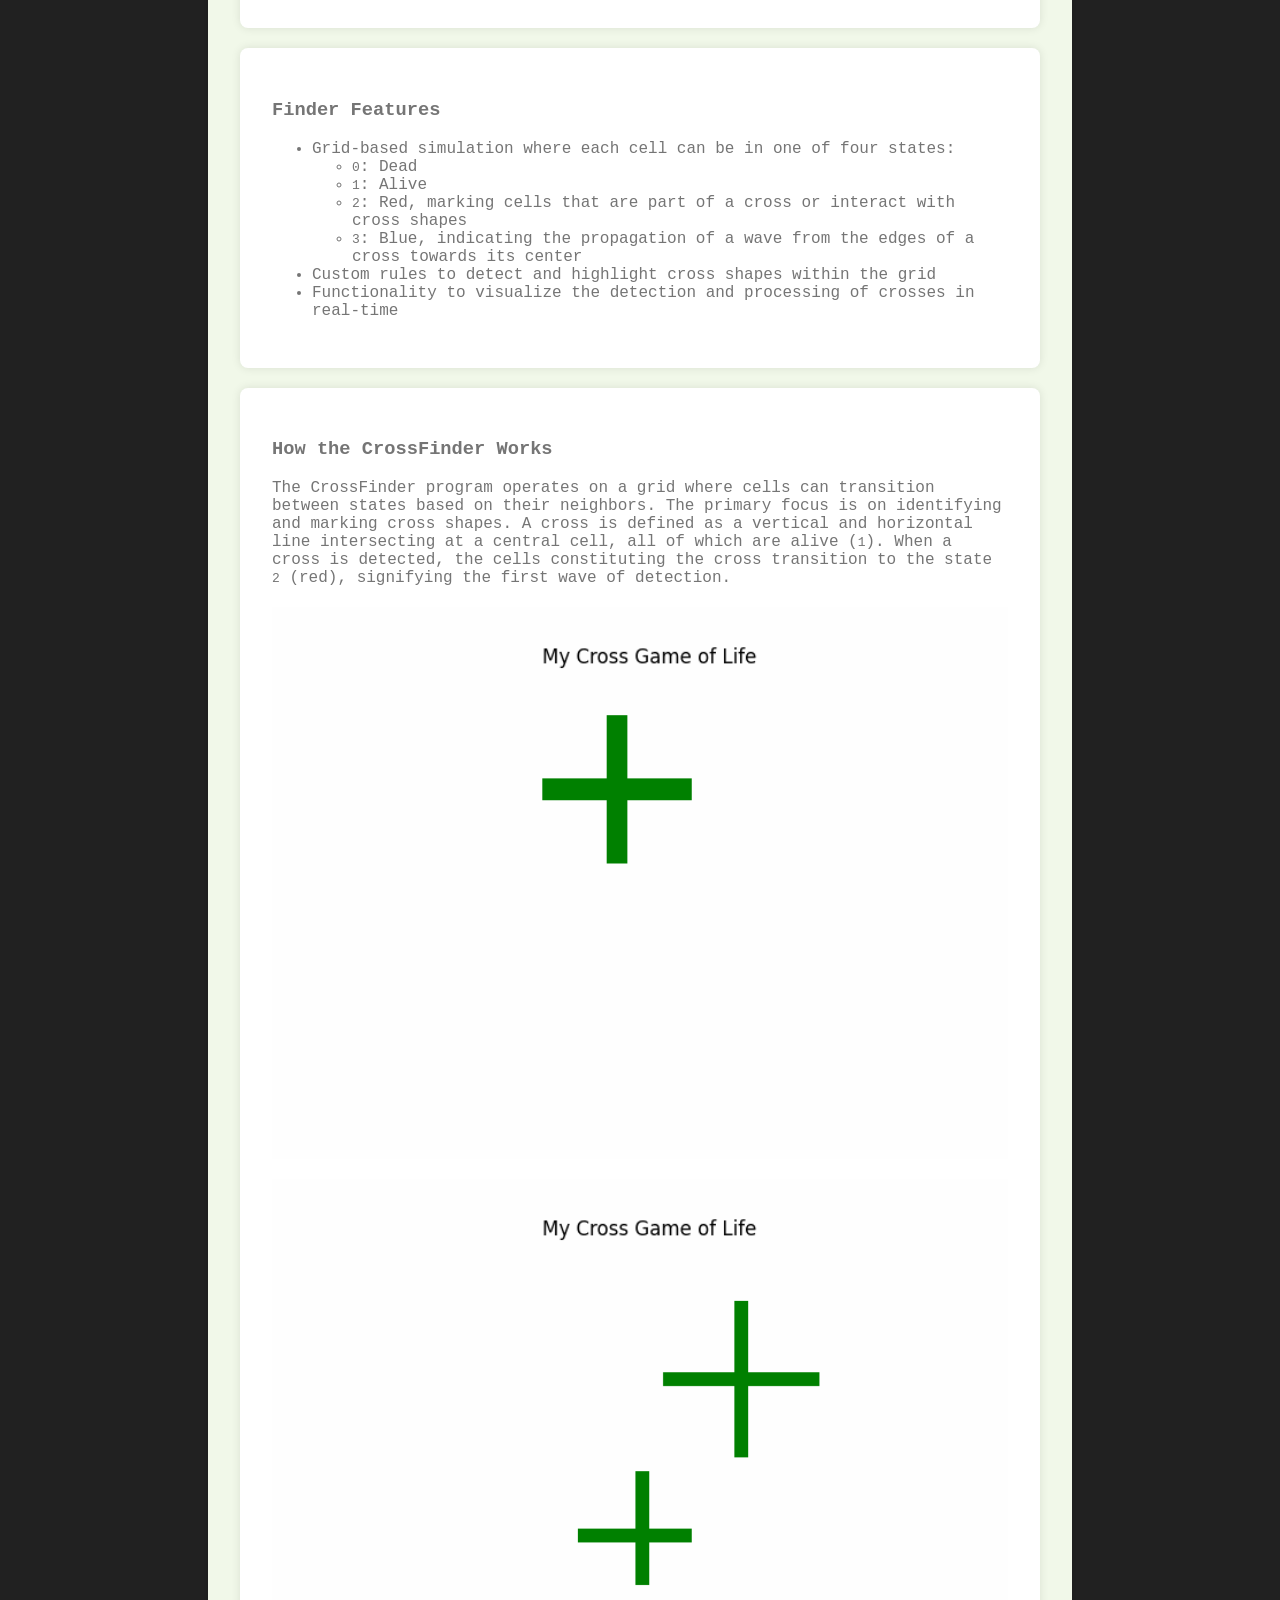
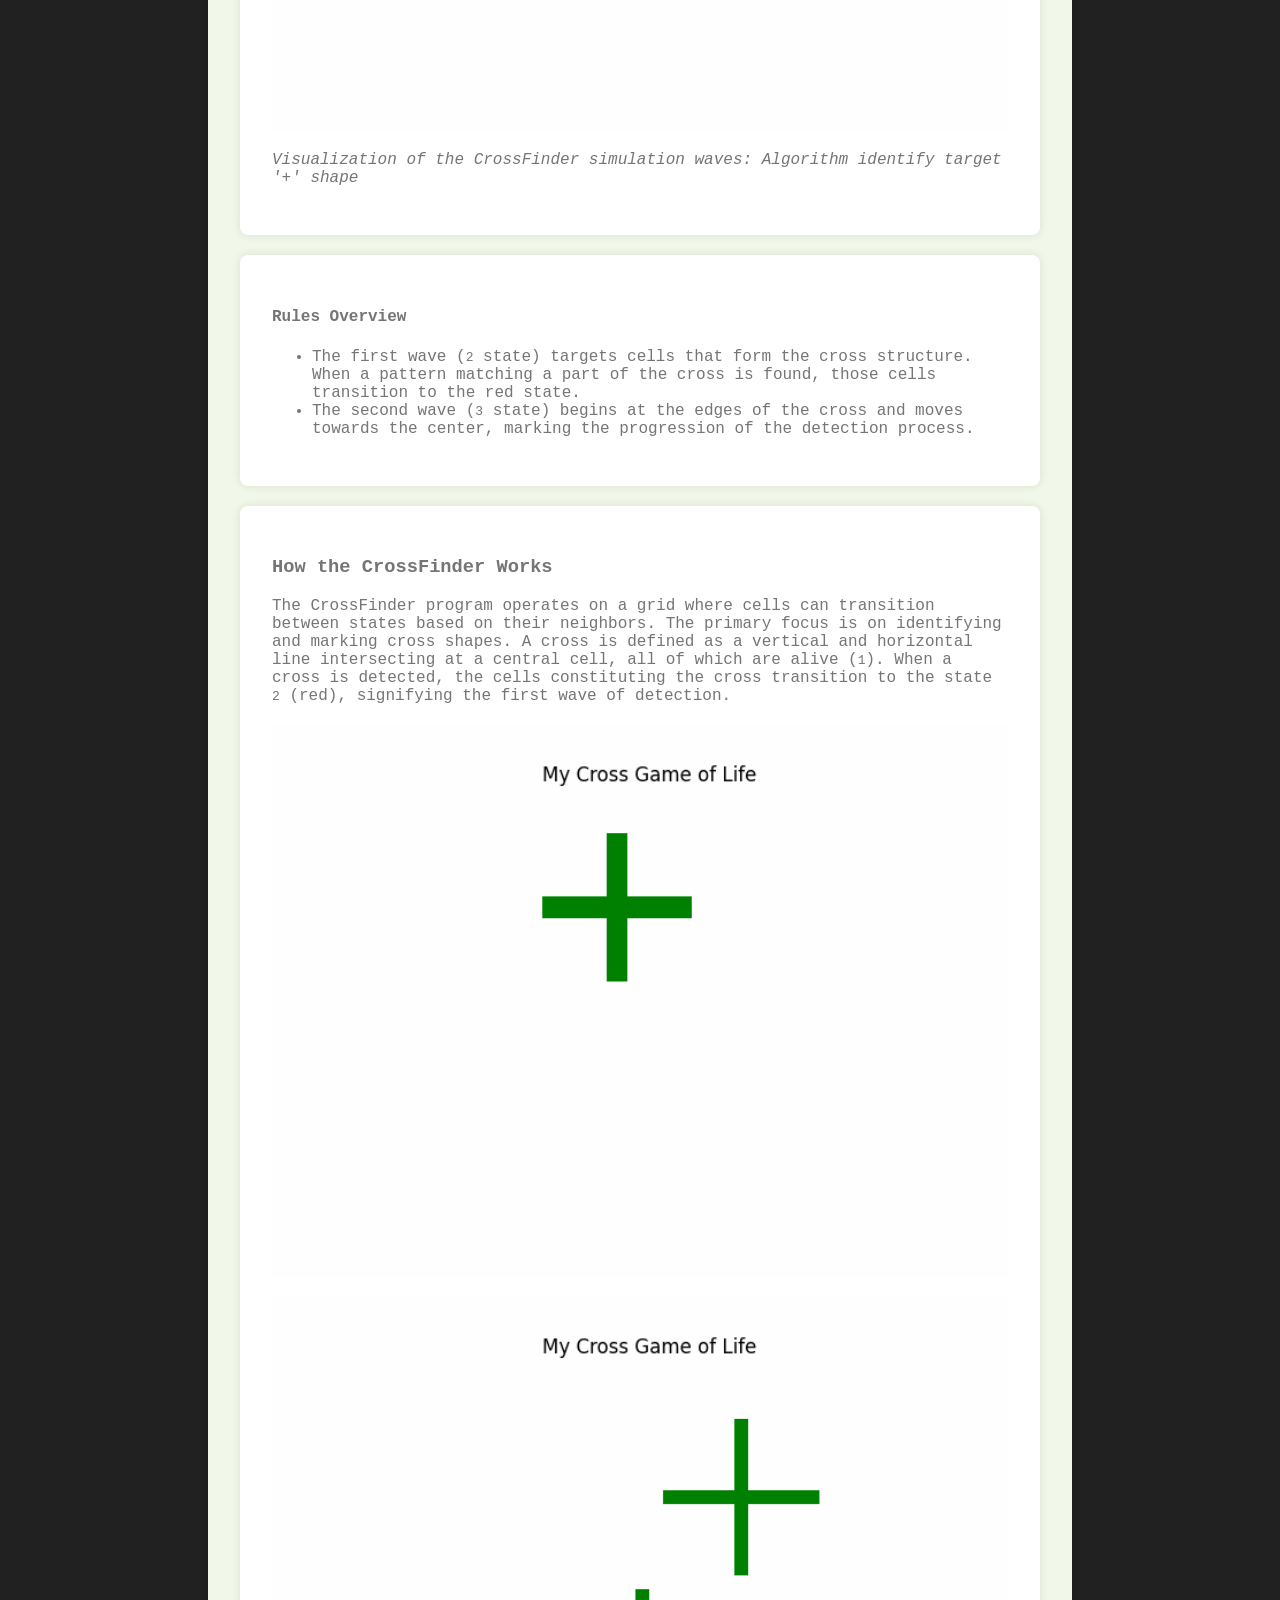
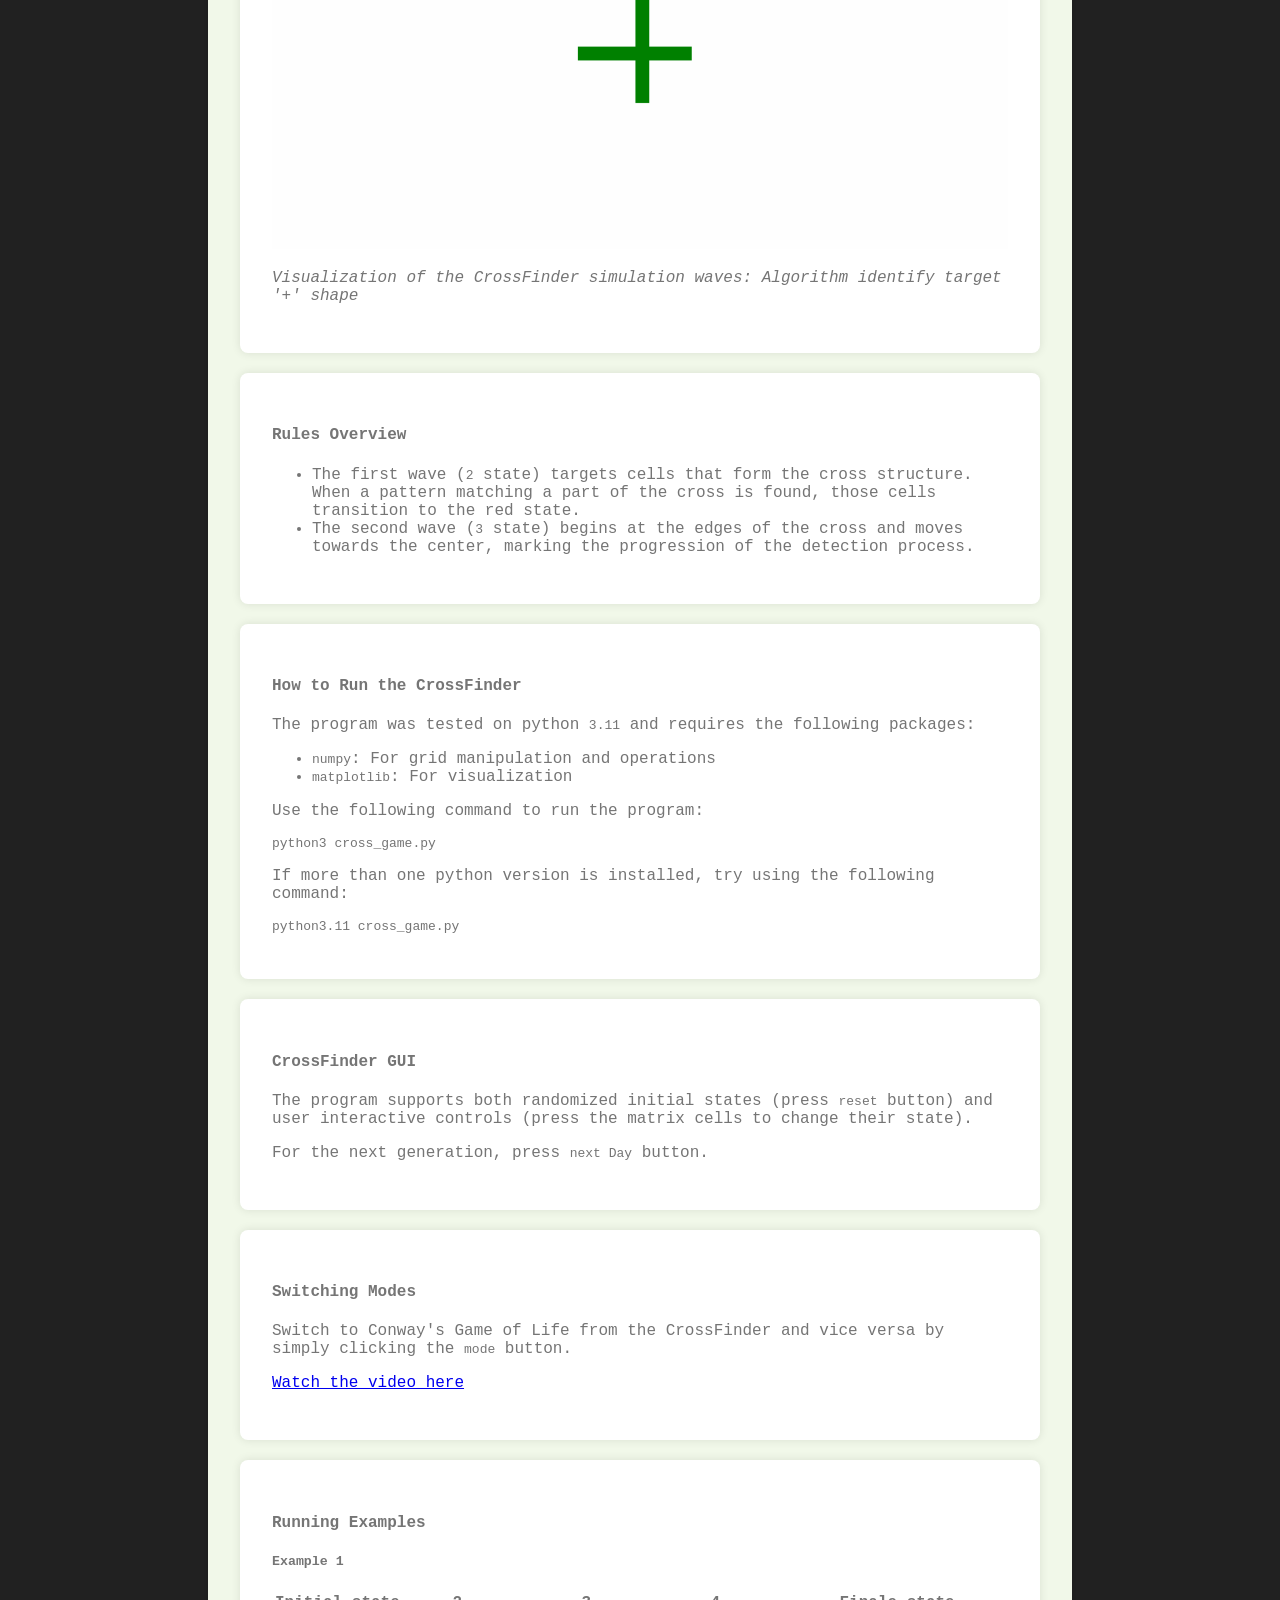
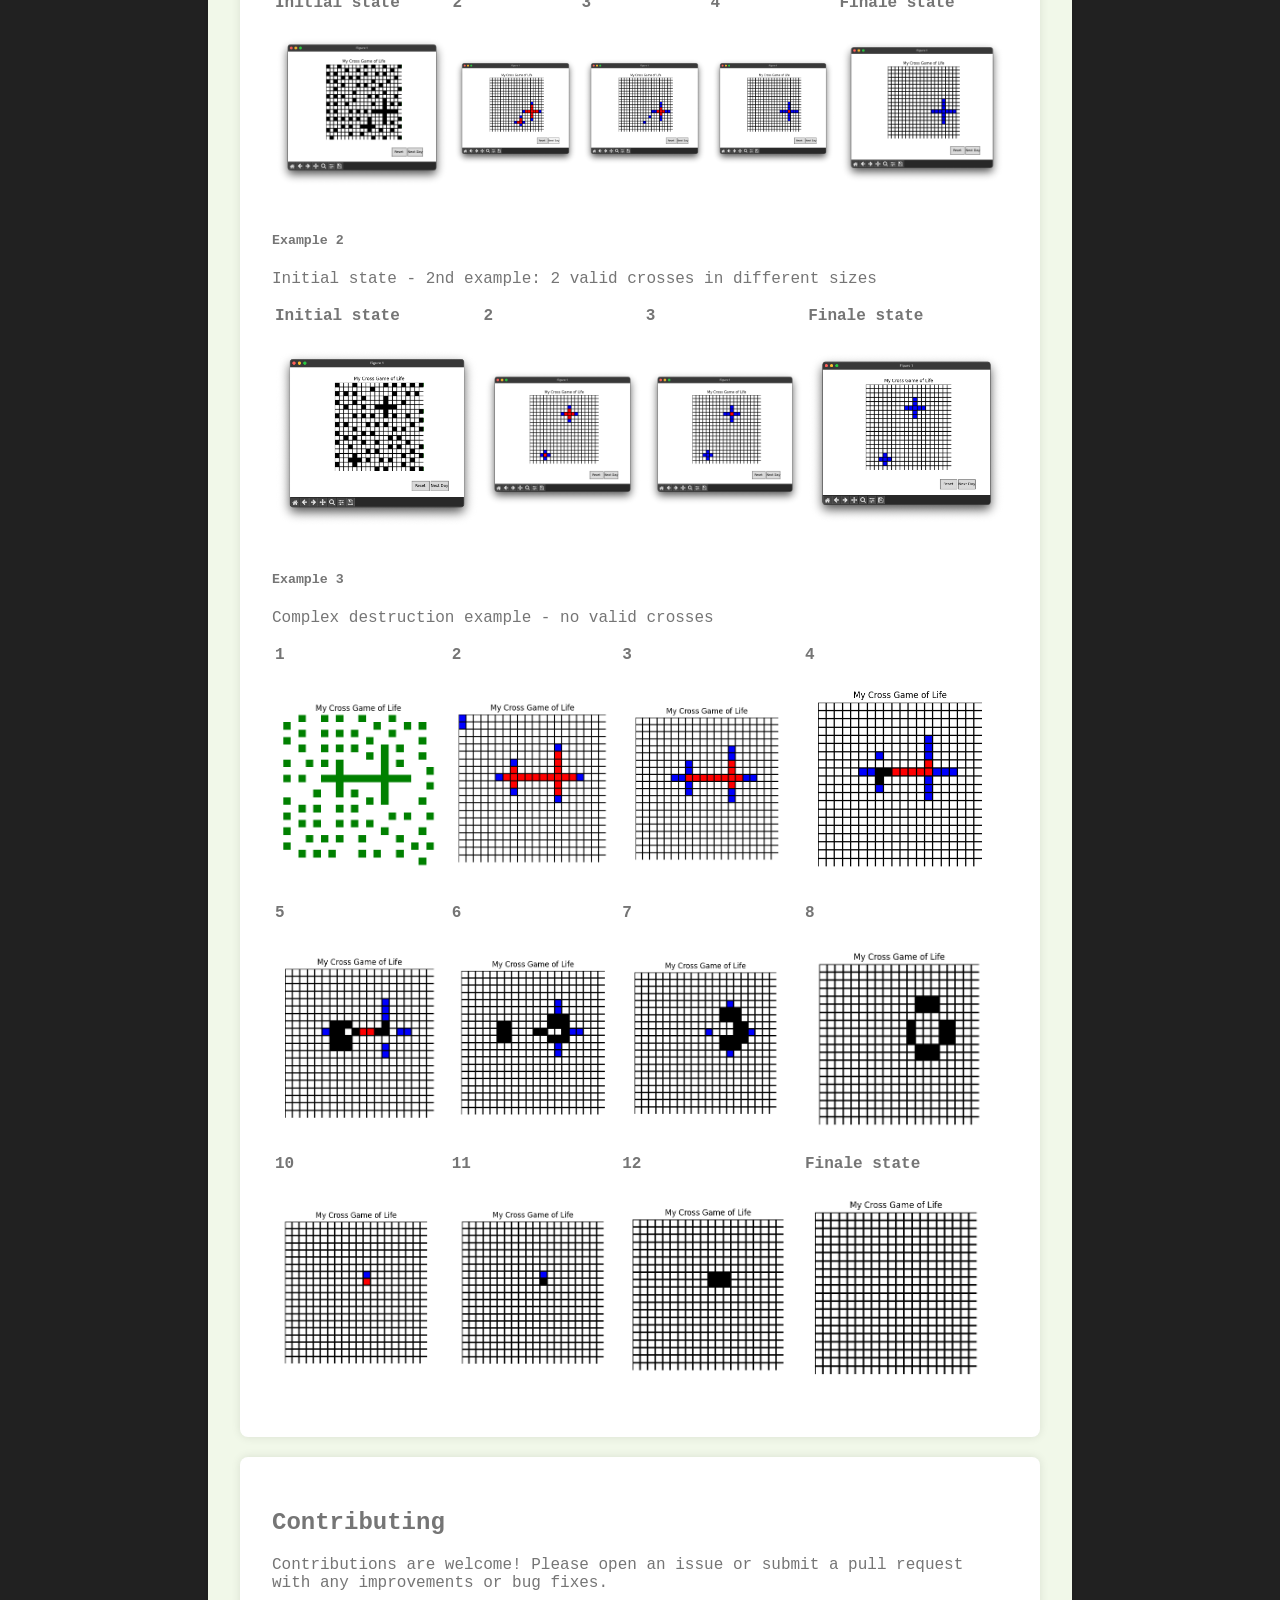
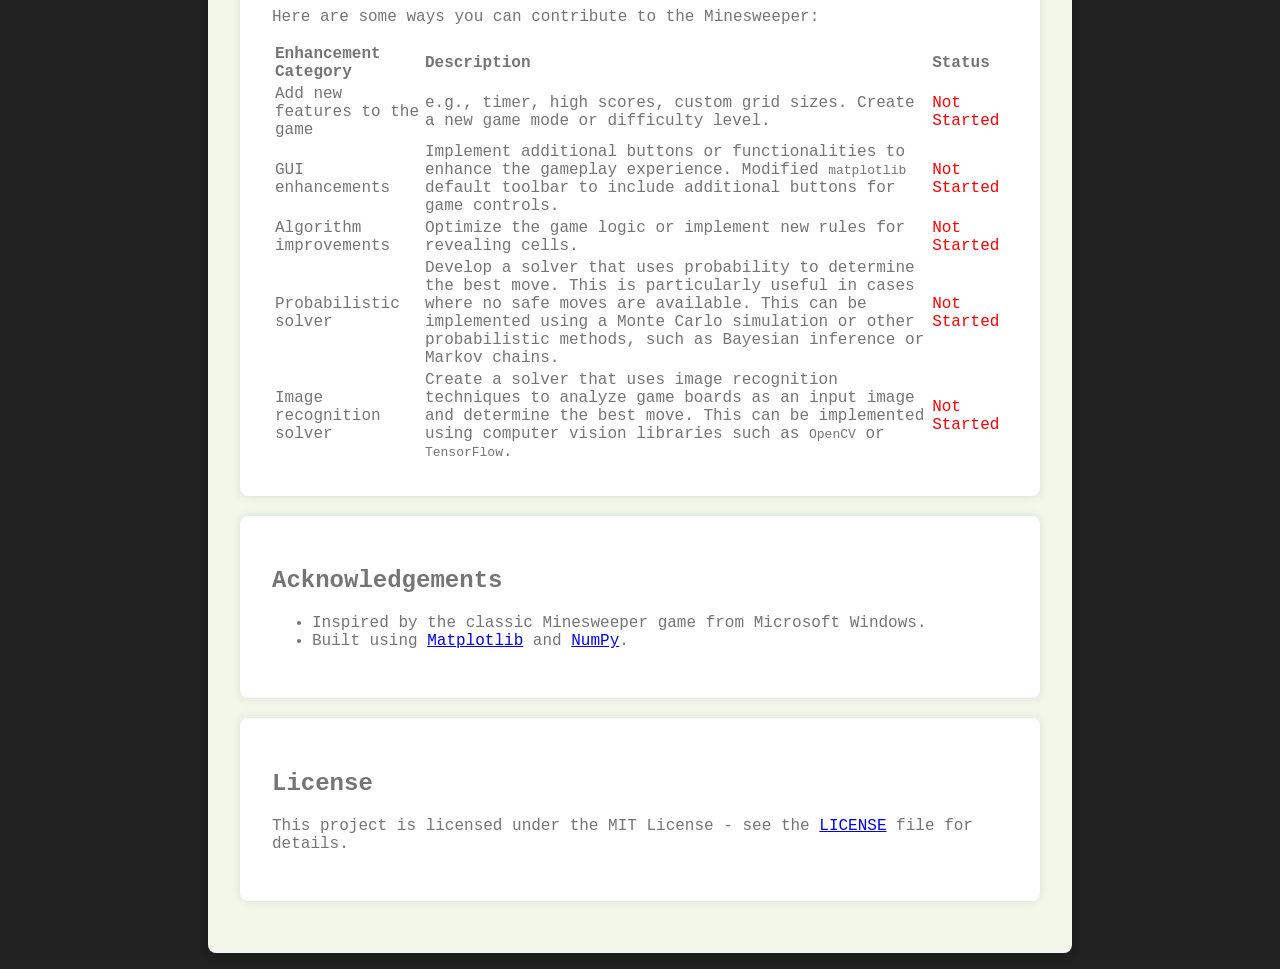
==== commit 59f08899: "Add favicon and update styles" ====
--- a/docs/index.html
+++ b/docs/index.html
@@ -36,8 +36,8 @@
     <meta property="og:locale:alternate" content="en_US">
     <meta property="og:locale:alternate" content="ar_IL">
     <meta property="og:image" content="https://dorpascal.com/15-puzzle/images/cover.gif">
-    <meta name="theme-color" content="#212121">
-    <link rel="icon" href="https://dorpascal.com/favicon.ico" type="image/x-icon">
+    <meta name="theme-color" content="#F1F8E9">
+    <link rel="icon" href="https://dorpascal.com/minesweeper-ai/favicon.png" type="image/png">
     <link rel="apple-touch-icon" href="https://dorpascal.com/favicon.ico">
     <link rel="canonical" href="https://dorpascal.com/minesweeper-ai">
     <link rel="stylesheet" href="style.css">
--- a/docs/style.css
+++ b/docs/style.css
@@ -33,6 +33,7 @@
     box-shadow: 0 4px 8px rgba(0, 0, 0, 0.2); /* Shadow adjusted to match darker theme */
     border-radius: 8px;
     text-align: left;
+    width: 100%;
     margin: 1rem 0;
     max-width: calc(min(90%, 800px));
     color: var(--quaternary-color); /* Using gray for text to reduce harshness */
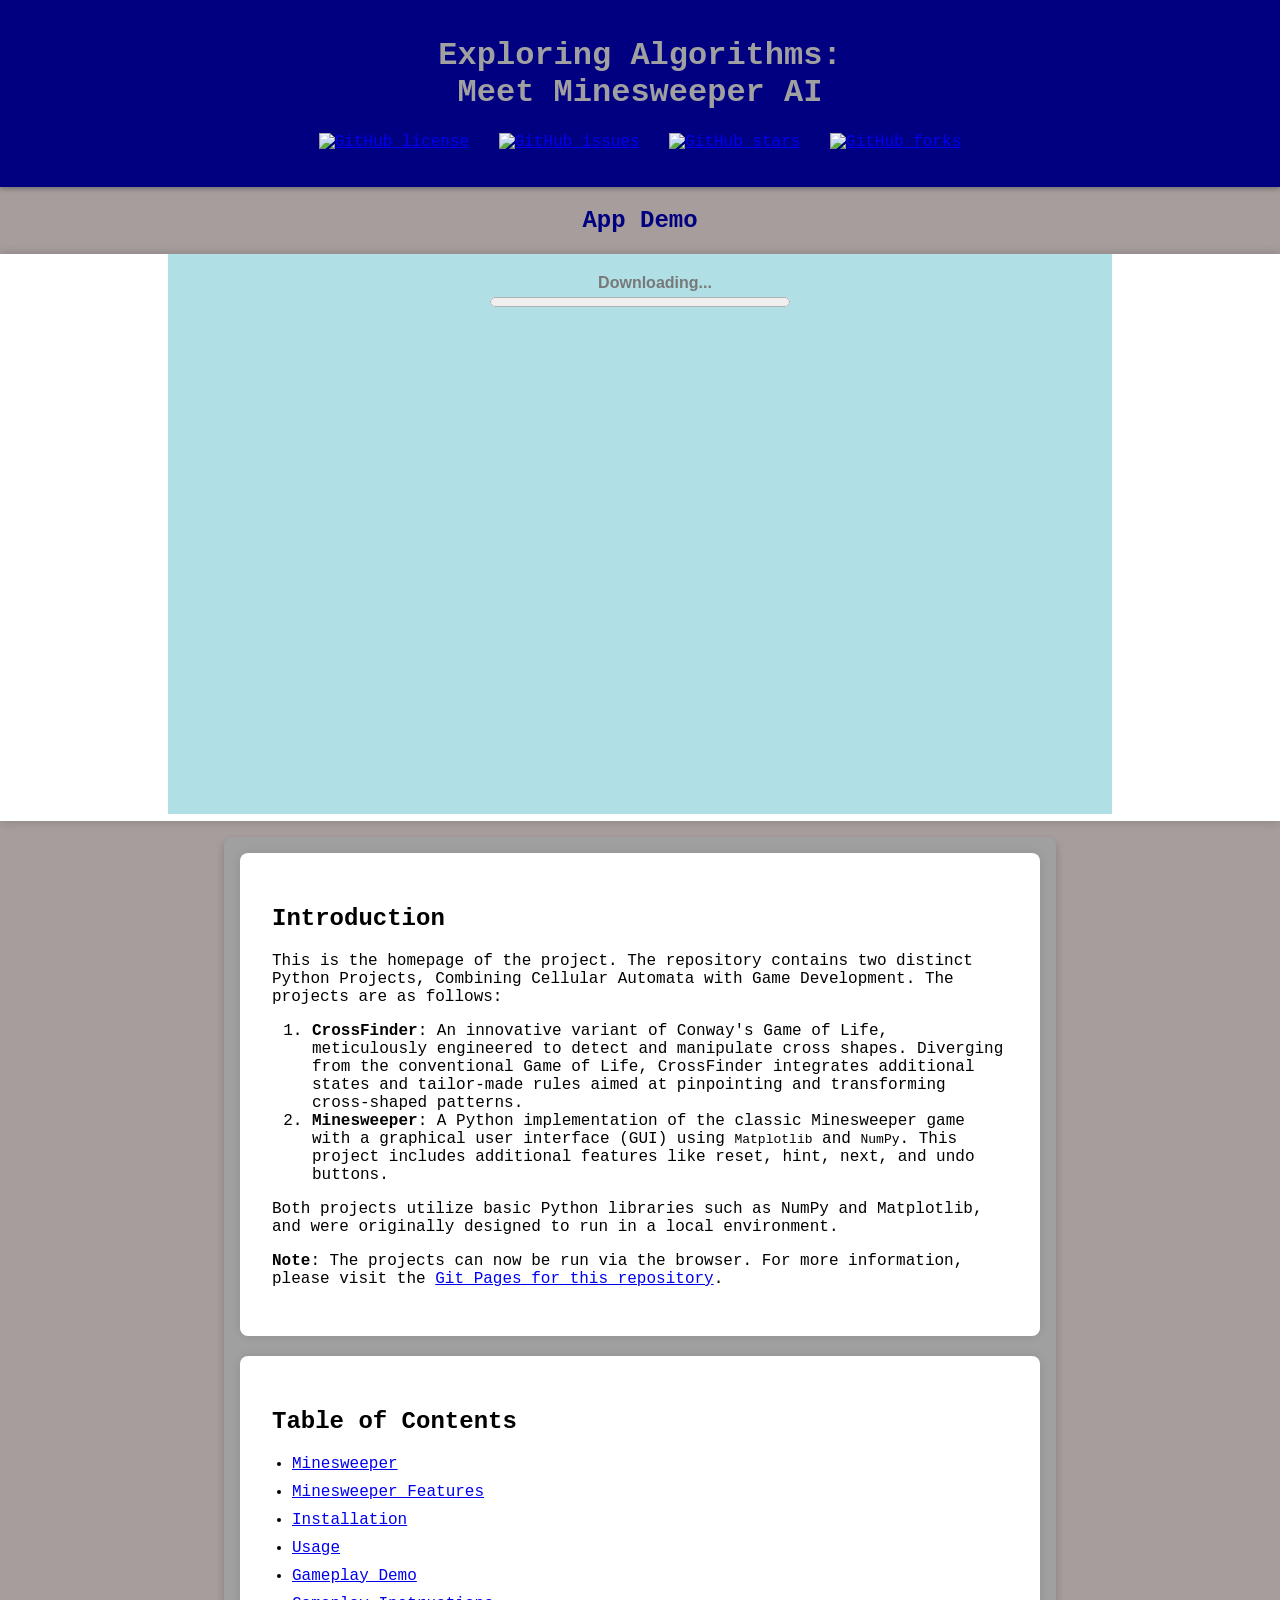
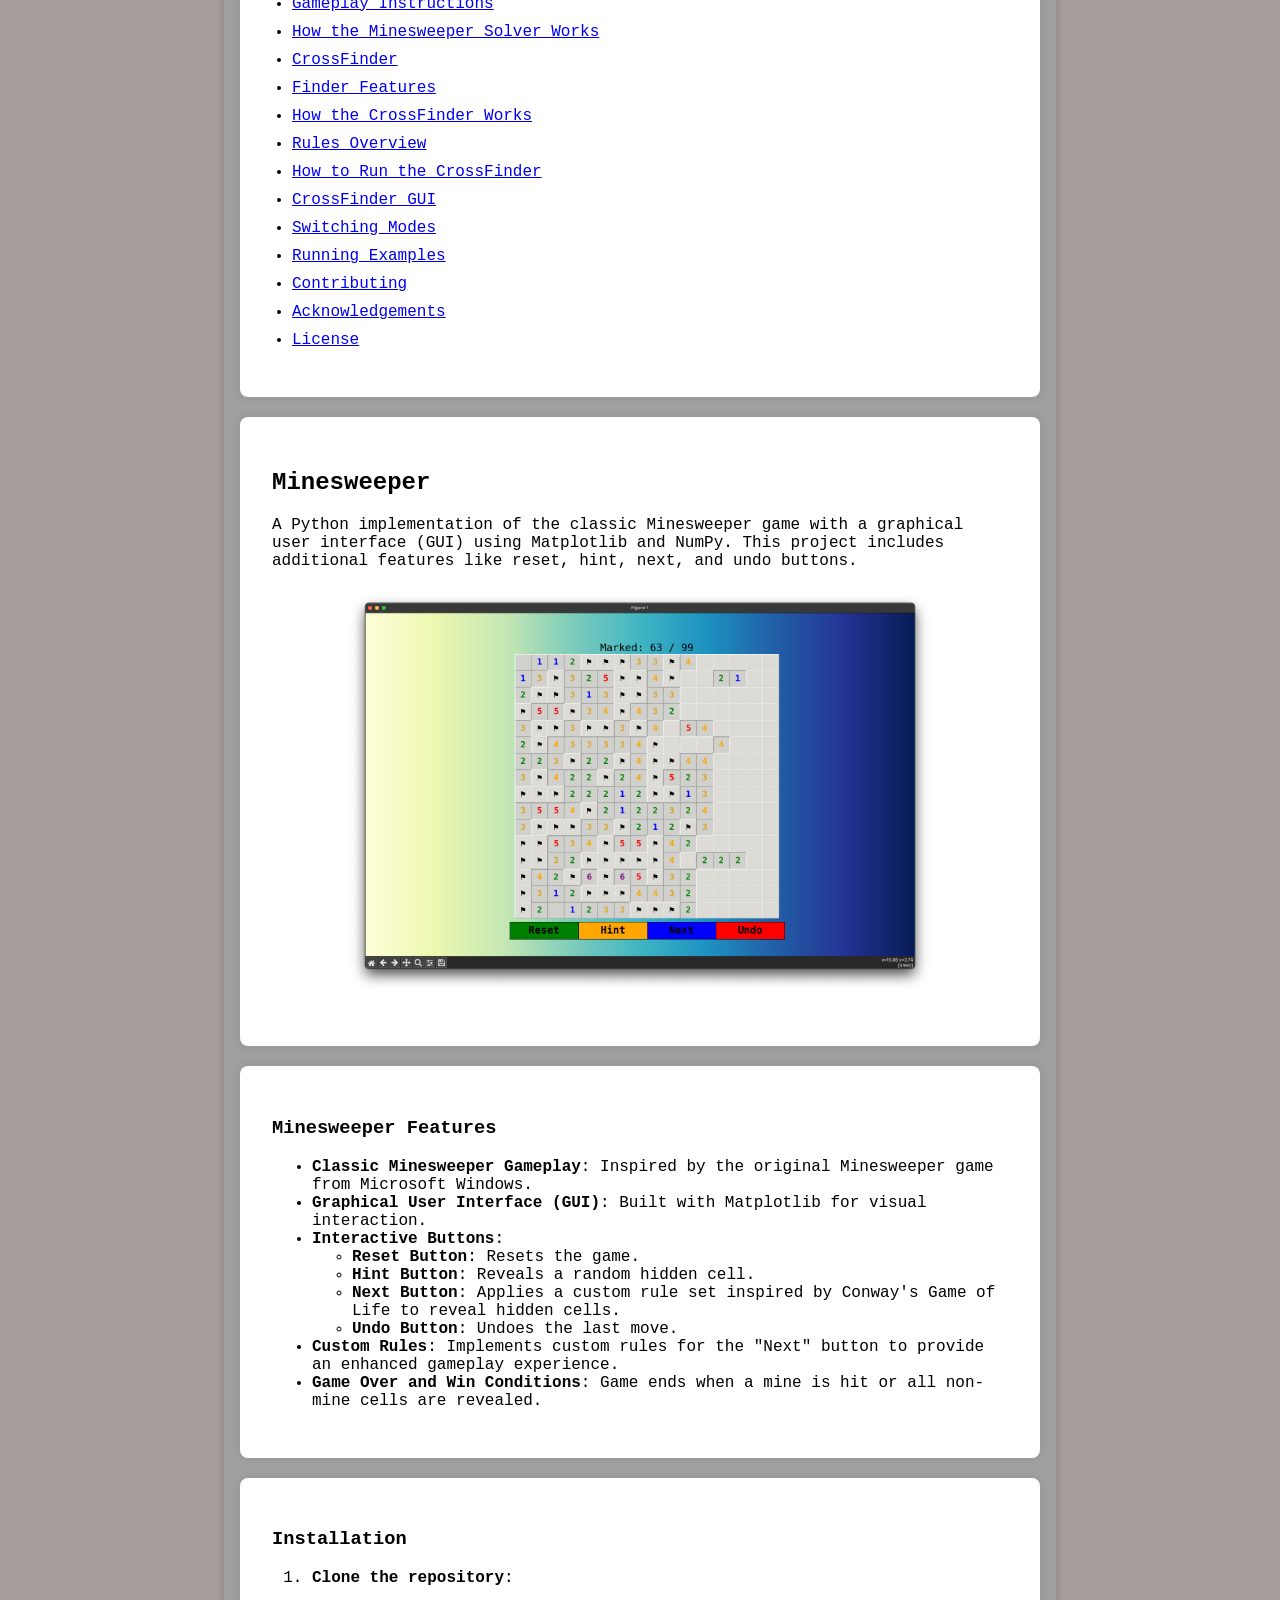
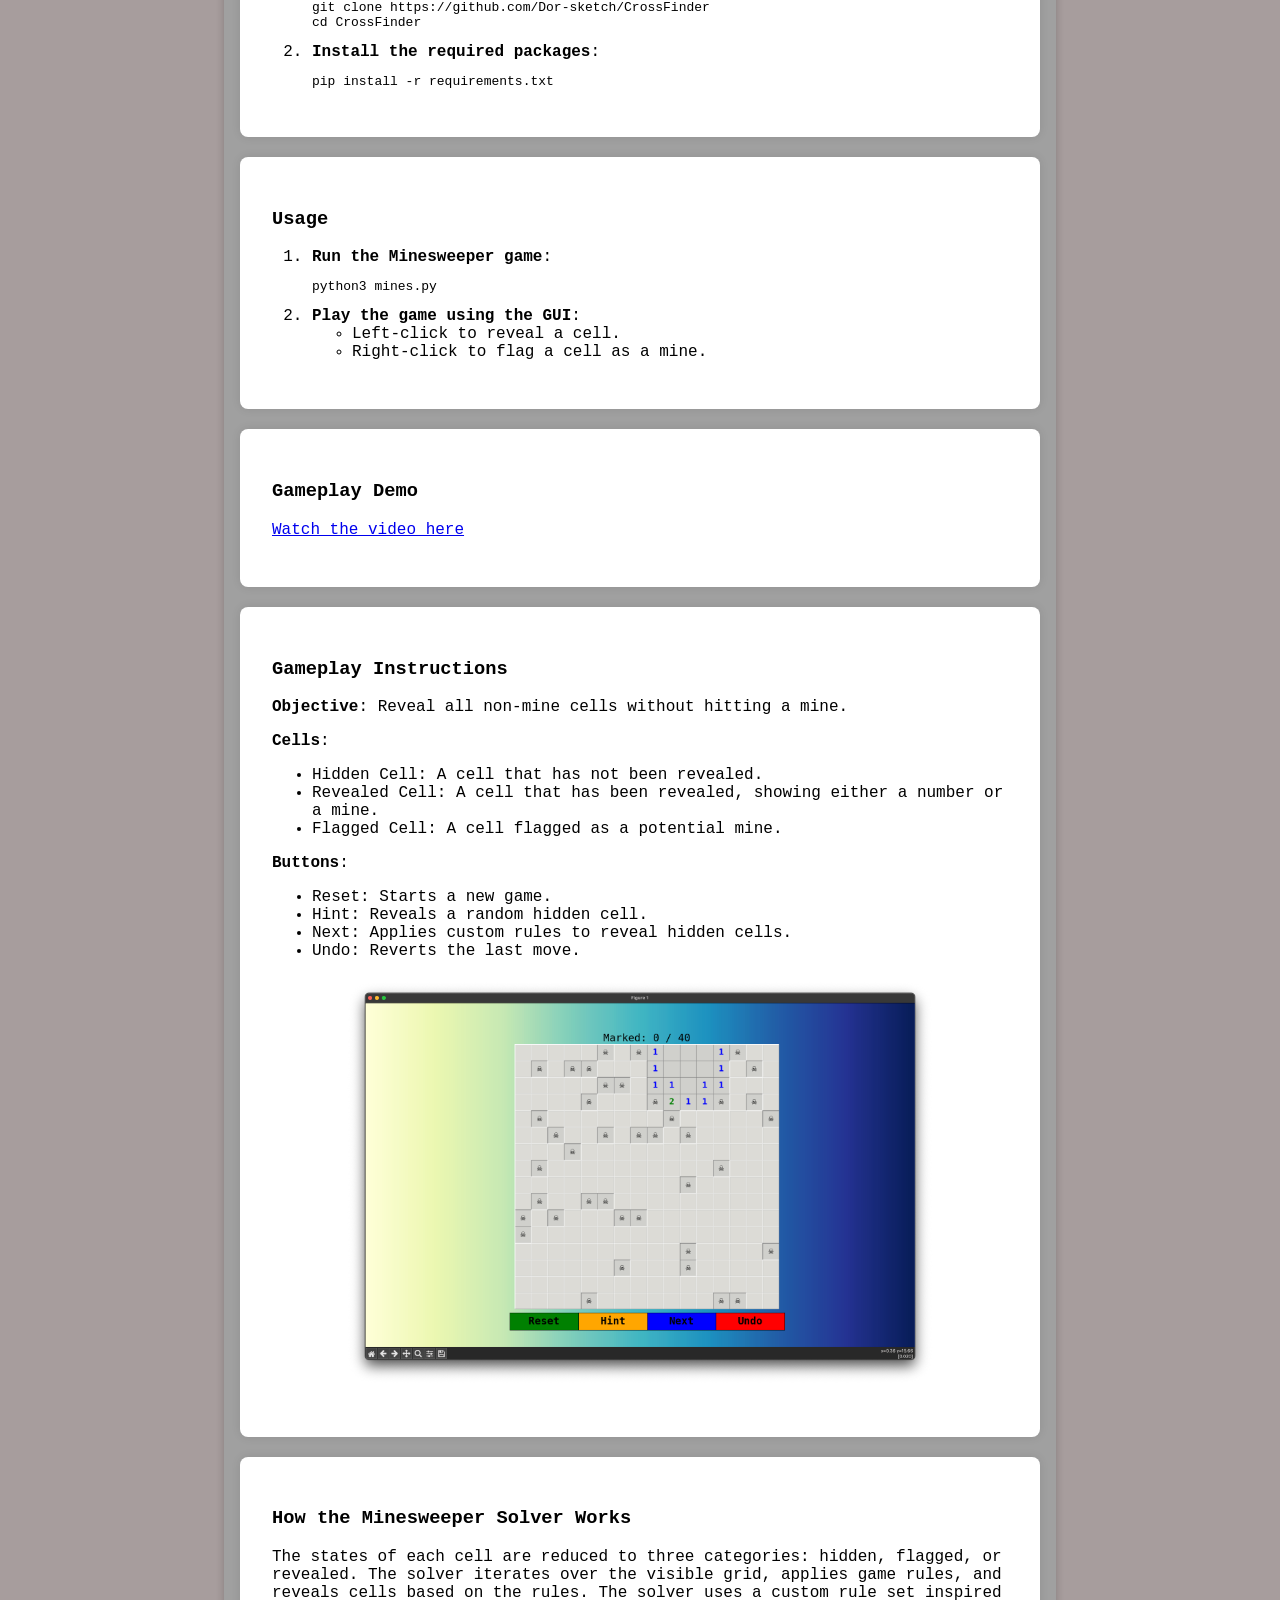
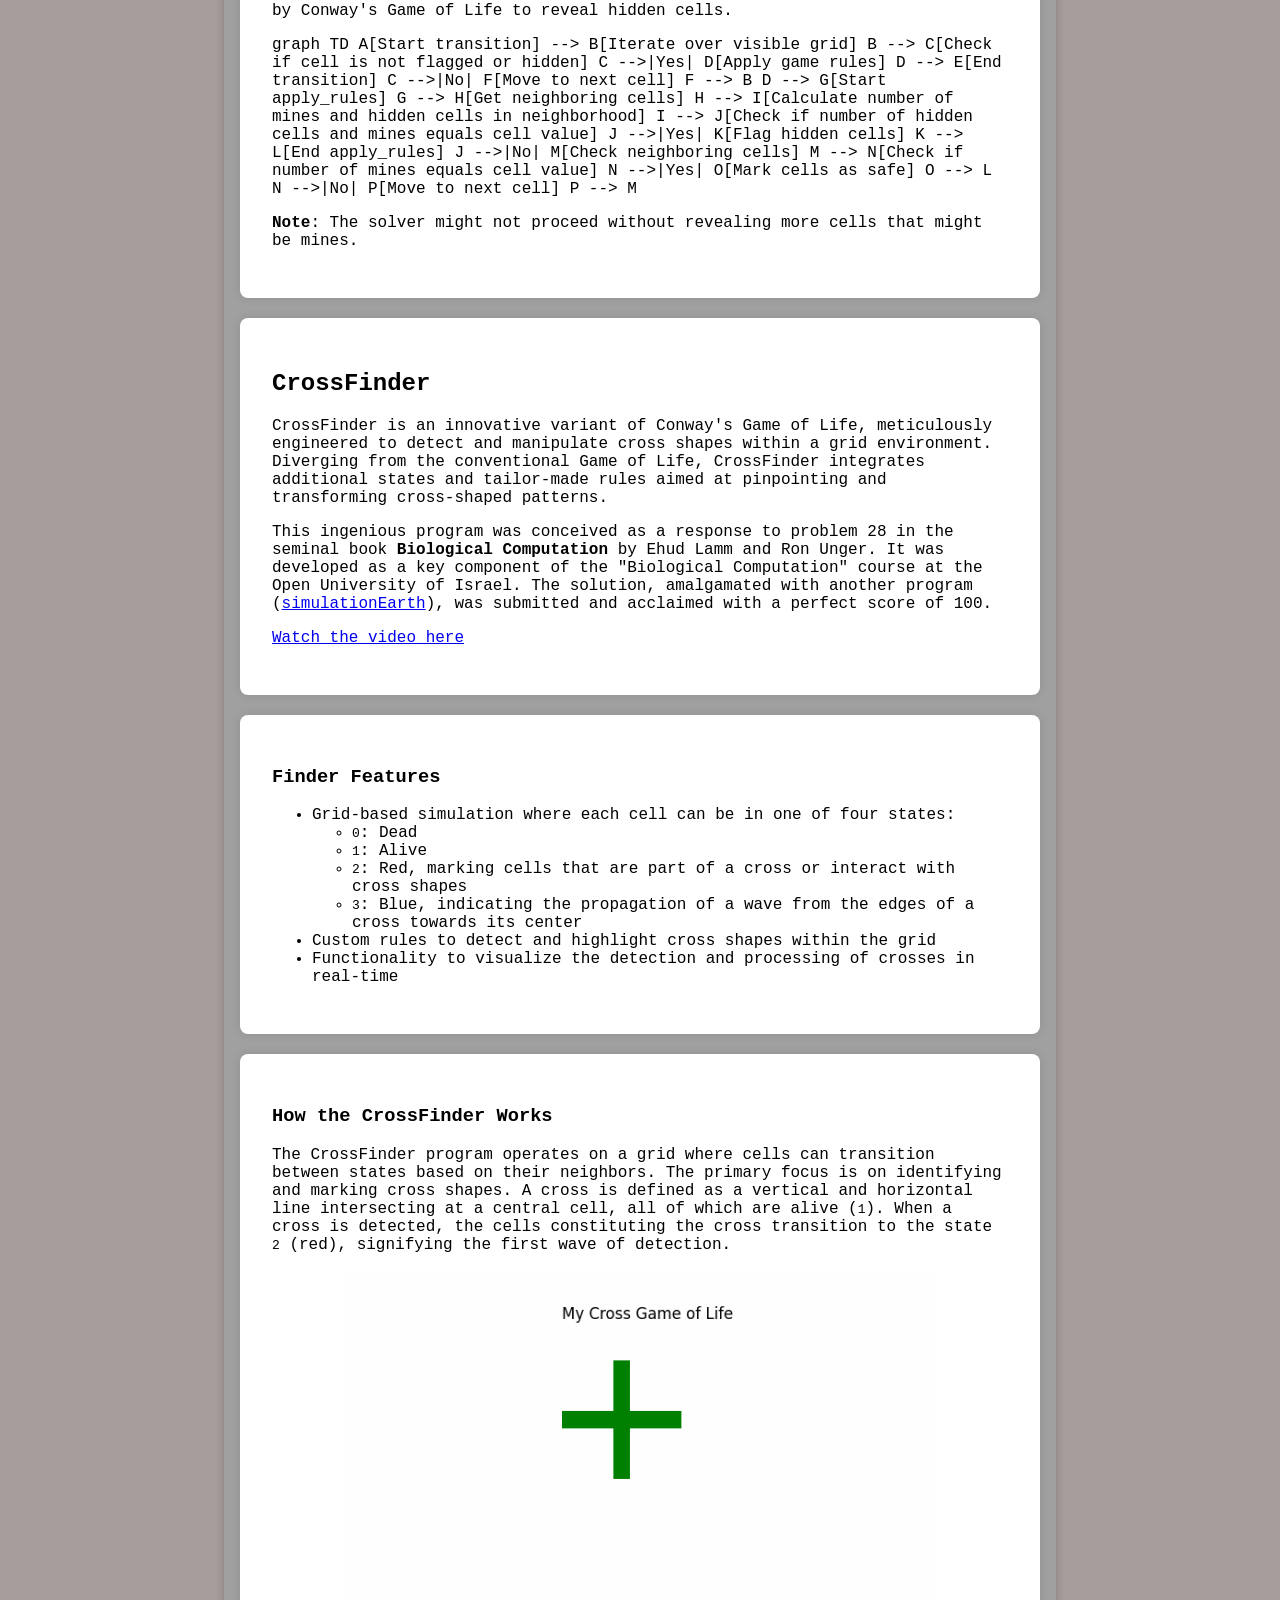
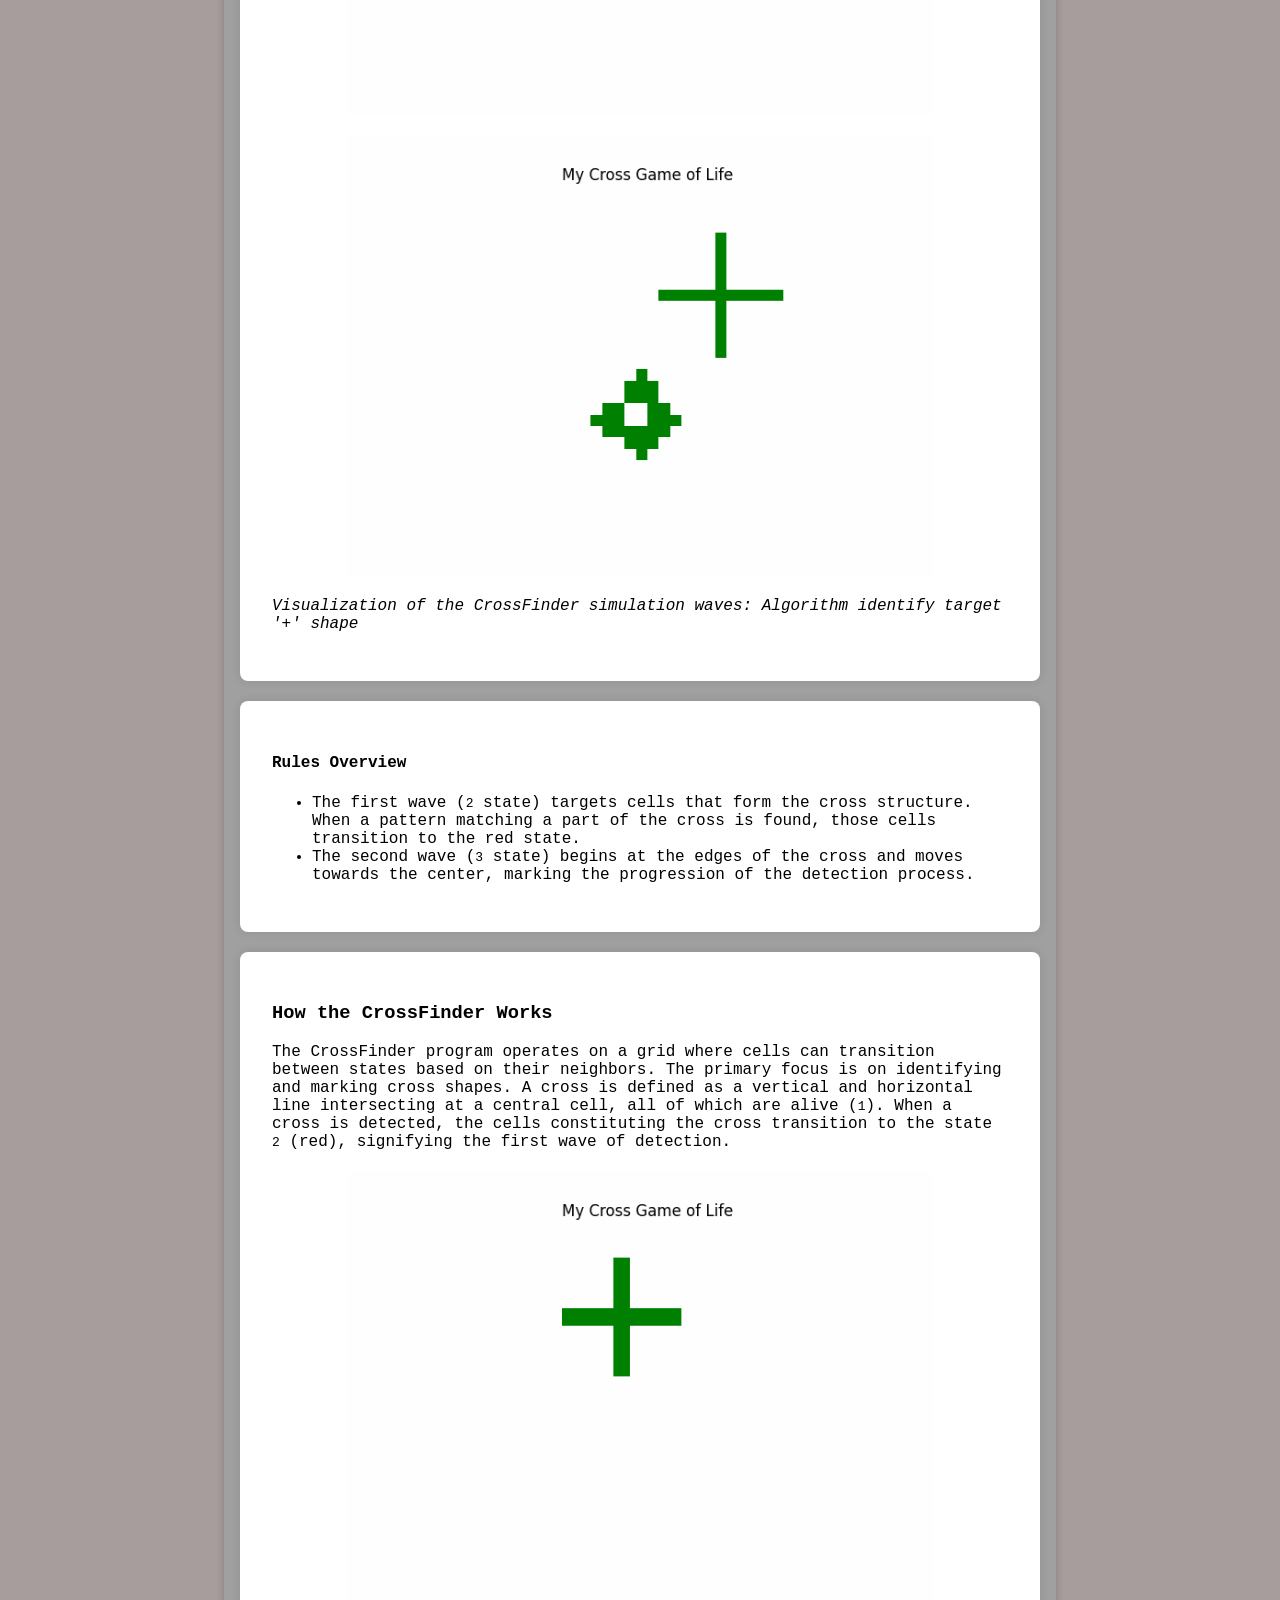
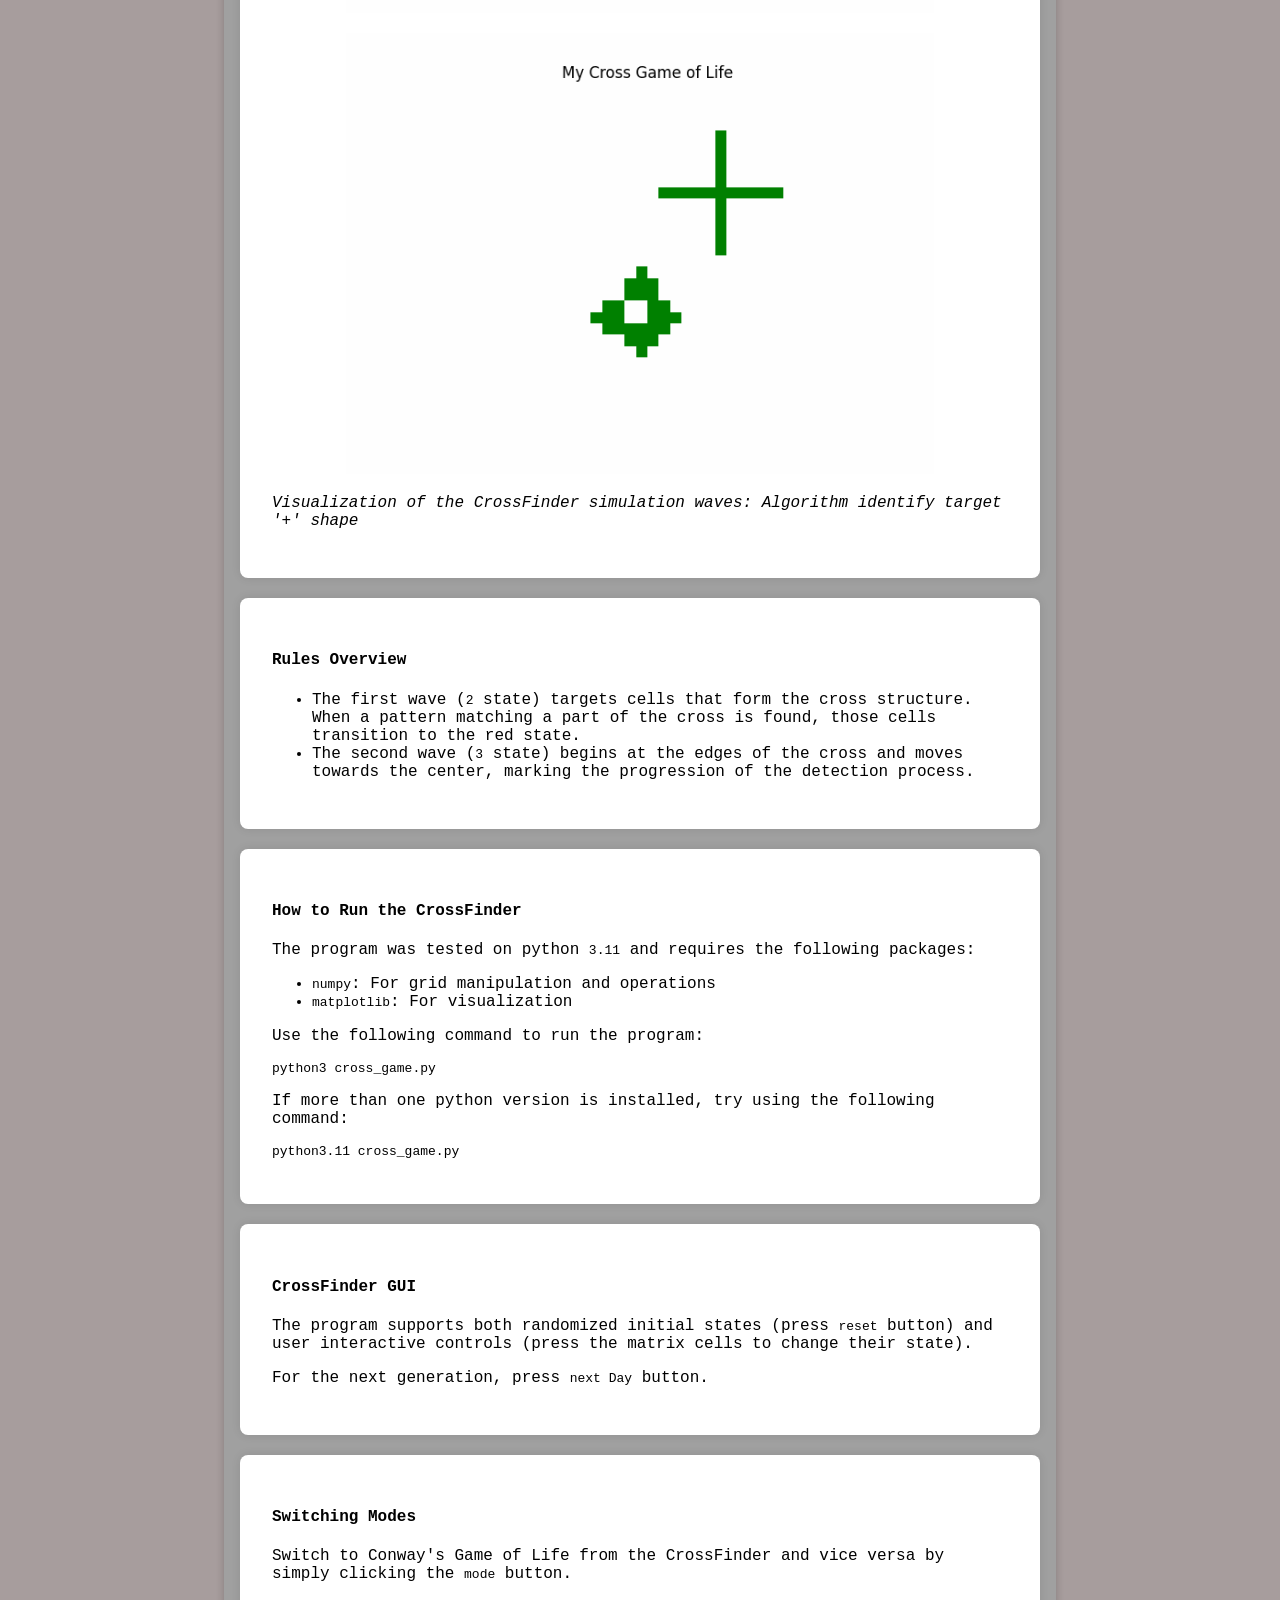
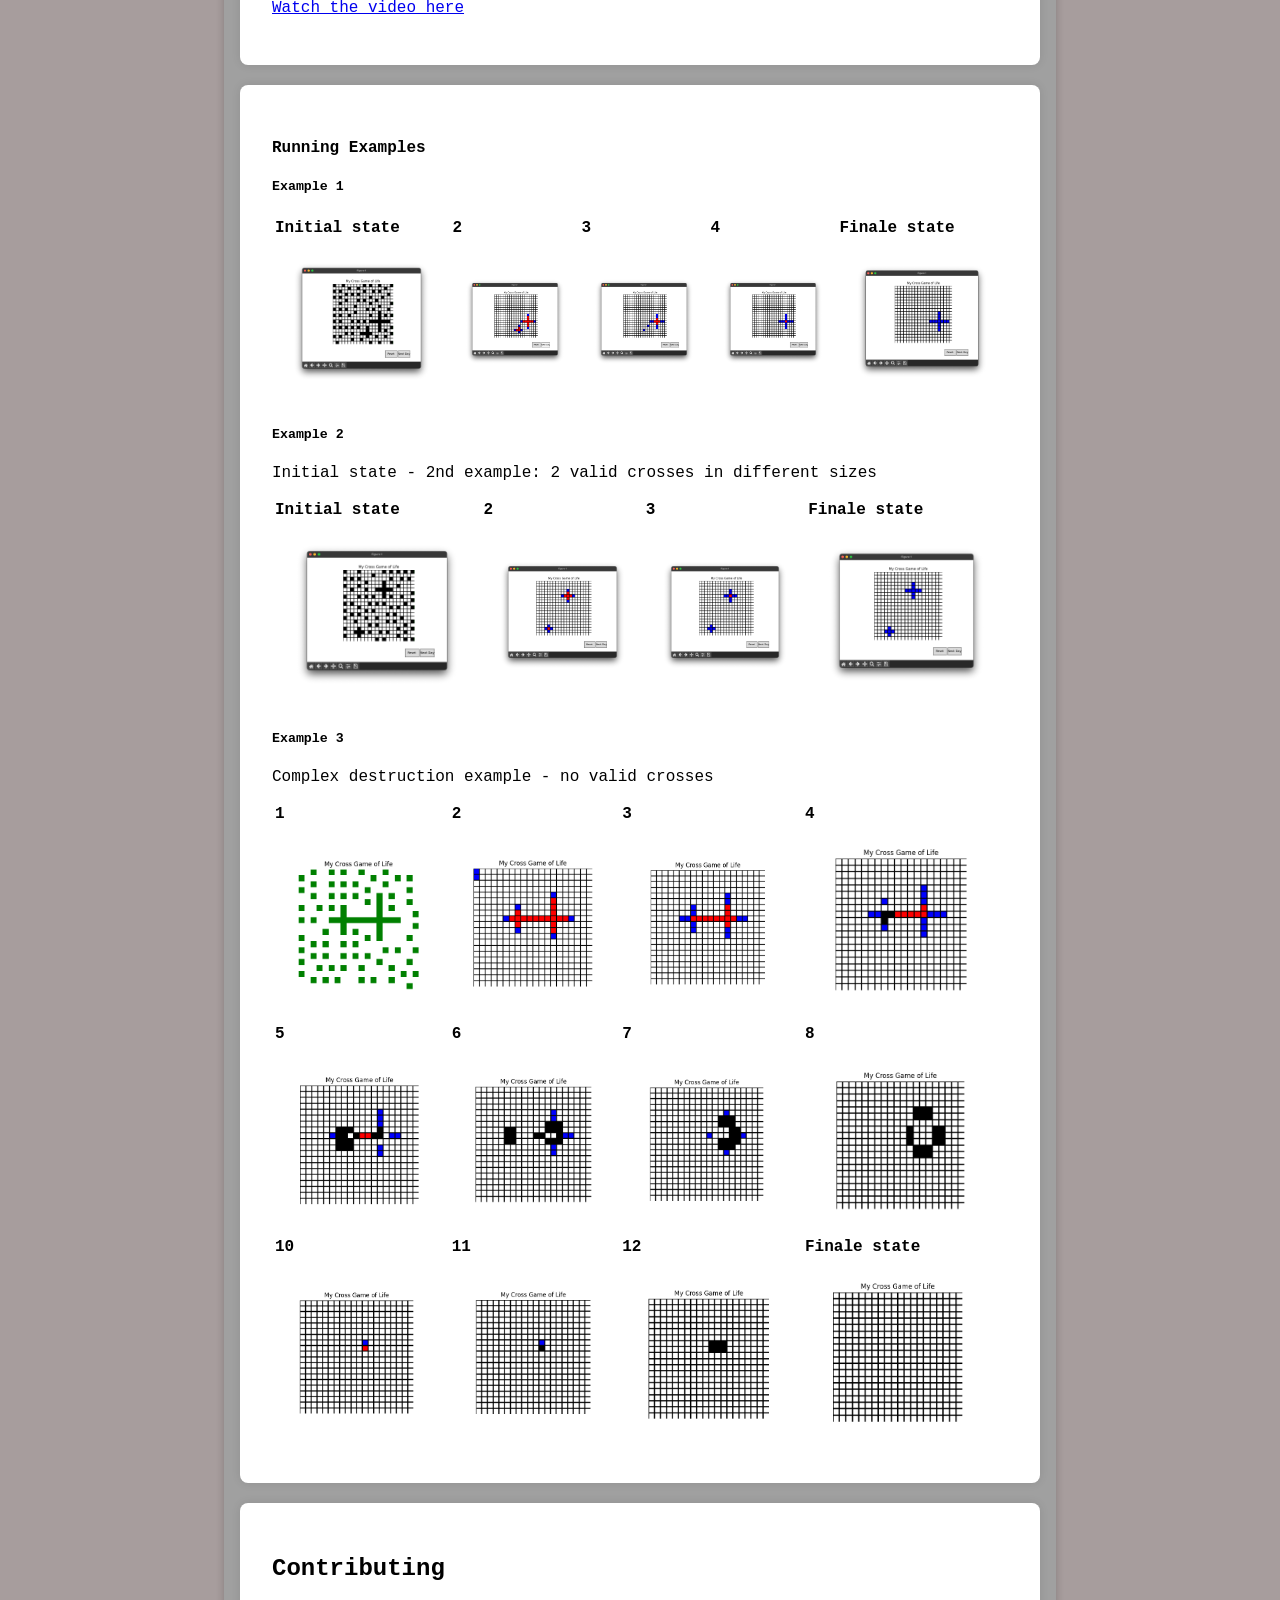
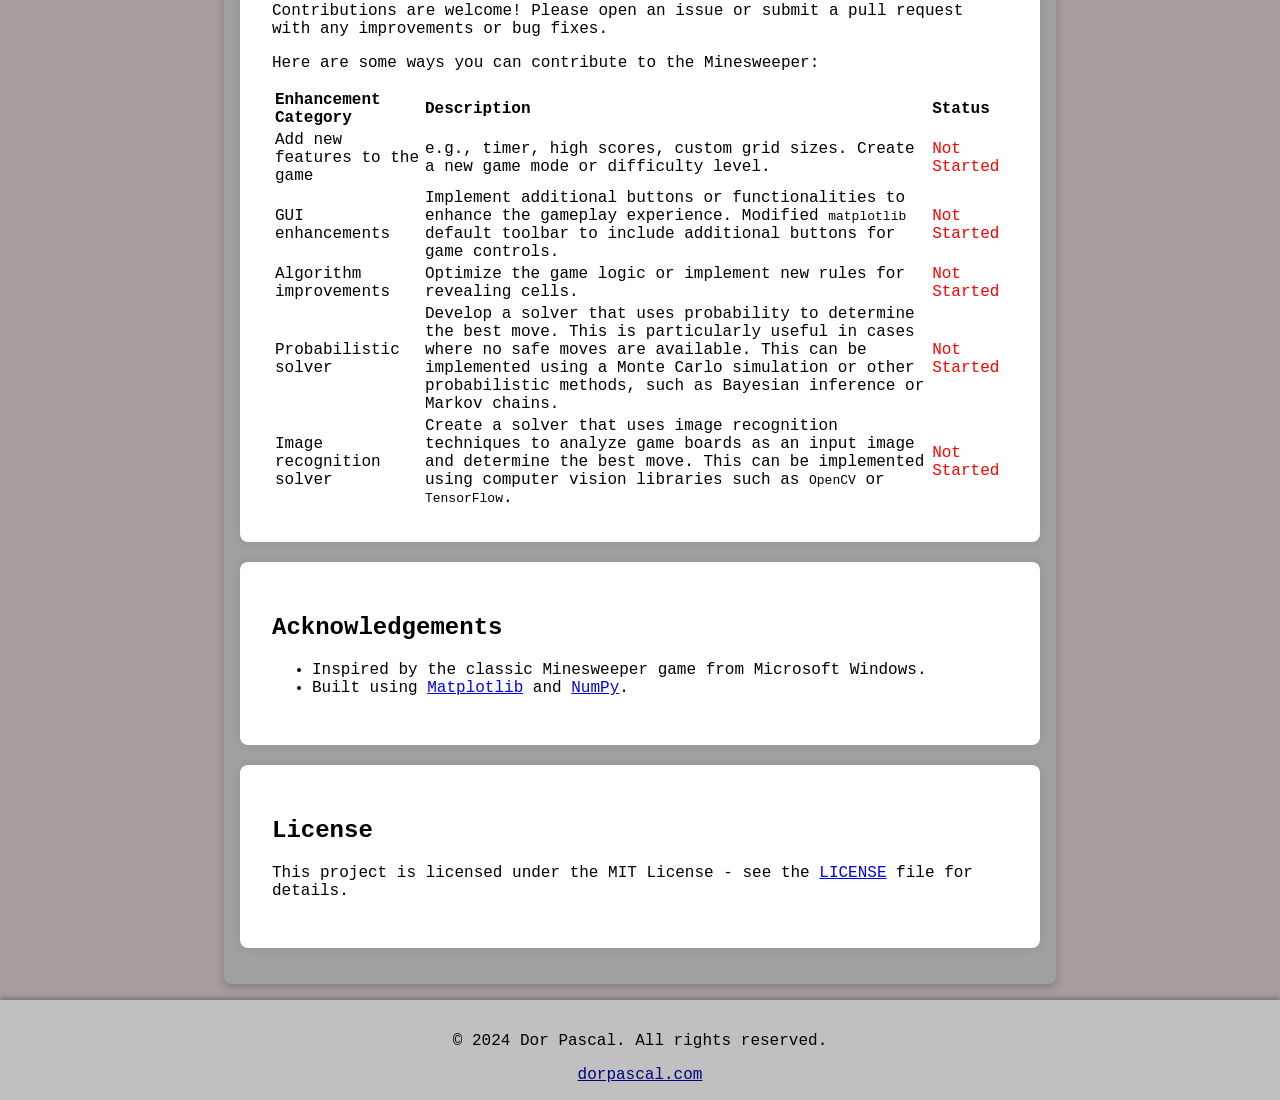
==== commit f50ad732: "Update iframe" ====
--- a/docs/index.html
+++ b/docs/index.html
@@ -36,7 +36,7 @@
     <meta property="og:locale:alternate" content="en_US">
     <meta property="og:locale:alternate" content="ar_IL">
     <meta property="og:image" content="https://dorpascal.com/15-puzzle/images/cover.gif">
-    <meta name="theme-color" content="#F1F8E9">
+    <meta name="theme-color" content="#1B5E20">
     <link rel="icon" href="https://dorpascal.com/minesweeper-ai/favicon.png" type="image/png">
     <link rel="apple-touch-icon" href="https://dorpascal.com/favicon.ico">
     <link rel="canonical" href="https://dorpascal.com/minesweeper-ai">
@@ -45,17 +45,15 @@
     <link rel="stylesheet" href="https://cdnjs.cloudflare.com/ajax/libs/mermaid/10.0.0/mermaid.min.css">
     <script src="https://cdnjs.cloudflare.com/ajax/libs/mermaid/10.0.0/mermaid.min.js"></script>
     <link rel="stylesheet" href="https://cdnjs.cloudflare.com/ajax/libs/highlight.js/11.5.1/styles/default.min.css">
-        <script src="https://cdnjs.cloudflare.com/ajax/libs/highlight.js/11.5.1/highlight.min.js"></script>
-<script src="https://cdnjs.cloudflare.com/ajax/libs/highlight.js/11.5.1/highlight.min.js"></script>
+    <script src="https://cdnjs.cloudflare.com/ajax/libs/highlight.js/11.5.1/highlight.min.js"></script>
+    <script src="https://cdnjs.cloudflare.com/ajax/libs/highlight.js/11.5.1/highlight.min.js"></script>
     <script src="https://cdnjs.cloudflare.com/ajax/libs/highlight.js/11.5.1/highlight.min.js"></script>
 </head>
 
 <body>
-    <div class="container">
-        <div class="header">
-            <img src="./images/cover.png" alt="CrossFinder and Minesweeper Solver">
-            <h1>Exploring Game Algorithms:<br>CrossFinder and Minesweeper AI</h1>
-        </div>
+    <header>
+        <!-- <img src="./images/cover.png" alt="CrossFinder and Minesweeper Solver"> -->
+        <h1>Exploring Algorithms:<br>Meet Minesweeper AI</h1>
 
         <div class="badges">
             <a href="https://github.com/Dor-sketch/CrossFinder/blob/main/LICENSE"><img
@@ -67,25 +65,36 @@
             <a href="https://github.com/Dor-sketch/CrossFinder/network/members"><img
                     src="https://img.shields.io/github/forks/Dor-sketch/CrossFinder" alt="GitHub forks"></a>
         </div>
+    </header>
+
+    <h2>App Demo</h2>
+    <div id="app-demo">
+        <iframe src="app.html" title="App Demo" outline="none"></iframe>
+    </div>
     <div class="container">
-        <h2>App Demo</h2>
-        <iframe src="app.html" title="App Demo"></iframe>
-    </div>
+
         <div class="section">
-            <p>This repository contains two distinct Python Projects, Combining Cellular Automata with Game Development.
+            <h2>Introduction</h2>
+            <p>This is the homepage of the project. The repository contains two distinct Python Projects,
+                Combining Cellular Automata with Game Development.
                 The projects are as follows:</p>
             <ol>
                 <li><strong>CrossFinder</strong>: An innovative variant of Conway's Game of Life, meticulously
-                    engineered to detect and manipulate cross shapes. Diverging from the conventional Game of Life,
-                    CrossFinder integrates additional states and tailor-made rules aimed at pinpointing and transforming
+                    engineered to detect and manipulate cross shapes. Diverging from the conventional Game of
+                    Life,
+                    CrossFinder integrates additional states and tailor-made rules aimed at pinpointing and
+                    transforming
                     cross-shaped patterns.</li>
                 <li><strong>Minesweeper</strong>: A Python implementation of the classic Minesweeper game with a
-                    graphical user interface (GUI) using <code>Matplotlib</code> and <code>NumPy</code>. This project
+                    graphical user interface (GUI) using <code>Matplotlib</code> and <code>NumPy</code>. This
+                    project
                     includes additional features like reset, hint, next, and undo buttons.</li>
             </ol>
-            <p>Both projects utilize basic Python libraries such as NumPy and Matplotlib, and were originally designed
+            <p>Both projects utilize basic Python libraries such as NumPy and Matplotlib, and were originally
+                designed
                 to run in a local environment.</p>
-            <p><strong>Note</strong>: The projects can now be run via the browser. For more information, please visit
+            <p><strong>Note</strong>: The projects can now be run via the browser. For more information, please
+                visit
                 the <a href="https://Dor-sketch.github.io/CrossFinder">Git Pages for this repository</a>.</p>
         </div>
 
@@ -115,7 +124,8 @@
 
         <div class="section" id="minesweeper">
             <h2>Minesweeper</h2>
-            <p>A Python implementation of the classic Minesweeper game with a graphical user interface (GUI) using
+            <p>A Python implementation of the classic Minesweeper game with a graphical user interface (GUI)
+                using
                 Matplotlib and NumPy. This project includes additional features like reset, hint, next, and undo
                 buttons.</p>
             <img src="./images/mines_grad.png" alt="Minesweeper">
@@ -124,21 +134,26 @@
         <div class="section" id="minesweeper-features">
             <h3>Minesweeper Features</h3>
             <ul>
-                <li><strong>Classic Minesweeper Gameplay</strong>: Inspired by the original Minesweeper game from
+                <li><strong>Classic Minesweeper Gameplay</strong>: Inspired by the original Minesweeper game
+                    from
                     Microsoft Windows.</li>
-                <li><strong>Graphical User Interface (GUI)</strong>: Built with Matplotlib for visual interaction.</li>
+                <li><strong>Graphical User Interface (GUI)</strong>: Built with Matplotlib for visual
+                    interaction.</li>
                 <li><strong>Interactive Buttons</strong>:
                     <ul>
                         <li><strong>Reset Button</strong>: Resets the game.</li>
                         <li><strong>Hint Button</strong>: Reveals a random hidden cell.</li>
-                        <li><strong>Next Button</strong>: Applies a custom rule set inspired by Conway's Game of Life to
+                        <li><strong>Next Button</strong>: Applies a custom rule set inspired by Conway's Game of
+                            Life to
                             reveal hidden cells.</li>
                         <li><strong>Undo Button</strong>: Undoes the last move.</li>
                     </ul>
                 </li>
-                <li><strong>Custom Rules</strong>: Implements custom rules for the "Next" button to provide an enhanced
+                <li><strong>Custom Rules</strong>: Implements custom rules for the "Next" button to provide an
+                    enhanced
                     gameplay experience.</li>
-                <li><strong>Game Over and Win Conditions</strong>: Game ends when a mine is hit or all non-mine cells
+                <li><strong>Game Over and Win Conditions</strong>: Game ends when a mine is hit or all non-mine
+                    cells
                     are revealed.</li>
             </ul>
         </div>
@@ -200,7 +215,8 @@
         <div class="section" id="how-the-minesweeper-solver-works">
             <h3>How the Minesweeper Solver Works</h3>
             <p>The states of each cell are reduced to three categories: hidden, flagged, or revealed. The solver
-                iterates over the visible grid, applies game rules, and reveals cells based on the rules. The solver
+                iterates over the visible grid, applies game rules, and reveals cells based on the rules. The
+                solver
                 uses a custom rule set inspired by Conway's Game of Life to reveal hidden cells.</p>
             <div class="mermaid">
                 graph TD
@@ -223,20 +239,27 @@
                 N -->|No| P[Move to next cell]
                 P --> M
             </div>
-            <p><strong>Note</strong>: The solver might not proceed without revealing more cells that might be mines.</p>
+            <p><strong>Note</strong>: The solver might not proceed without revealing more cells that might be
+                mines.</p>
         </div>
 
         <div class="section" id="crossfinder">
             <h2>CrossFinder</h2>
-            <p>CrossFinder is an innovative variant of Conway's Game of Life, meticulously engineered to detect and
+            <p>CrossFinder is an innovative variant of Conway's Game of Life, meticulously engineered to detect
+                and
                 manipulate cross shapes within a grid environment. Diverging from the conventional Game of Life,
-                CrossFinder integrates additional states and tailor-made rules aimed at pinpointing and transforming
+                CrossFinder integrates additional states and tailor-made rules aimed at pinpointing and
+                transforming
                 cross-shaped patterns.</p>
-            <p>This ingenious program was conceived as a response to problem 28 in the seminal book <strong>Biological
+            <p>This ingenious program was conceived as a response to problem 28 in the seminal book
+                <strong>Biological
                     Computation</strong> by Ehud Lamm and Ron Unger. It was developed as a key component of the
-                "Biological Computation" course at the Open University of Israel. The solution, amalgamated with another
-                program (<a href="https://github.com/Dor-sketch/SimulationEarth">simulationEarth</a>), was submitted and
-                acclaimed with a perfect score of 100.</p>
+                "Biological Computation" course at the Open University of Israel. The solution, amalgamated with
+                another
+                program (<a href="https://github.com/Dor-sketch/SimulationEarth">simulationEarth</a>), was
+                submitted and
+                acclaimed with a perfect score of 100.
+            </p>
             <p><a
                     href="https://github.com/Dor-sketch/CrossFinder/assets/138825033/a8f0eb0a-88f0-44a2-ab0c-068b98fcabc6">Watch
                     the video here</a></p>
@@ -249,9 +272,11 @@
                     <ul>
                         <li><code>0</code>: Dead</li>
                         <li><code>1</code>: Alive</li>
-                        <li><code>2</code>: Red, marking cells that are part of a cross or interact with cross shapes
+                        <li><code>2</code>: Red, marking cells that are part of a cross or interact with cross
+                            shapes
                         </li>
-                        <li><code>3</code>: Blue, indicating the propagation of a wave from the edges of a cross towards
+                        <li><code>3</code>: Blue, indicating the propagation of a wave from the edges of a cross
+                            towards
                             its center</li>
                     </ul>
                 </li>
@@ -262,11 +287,15 @@
 
         <div class="section" id="how-the-crossfinder-works">
             <h3>How the CrossFinder Works</h3>
-            <p>The CrossFinder program operates on a grid where cells can transition between states based on their
+            <p>The CrossFinder program operates on a grid where cells can transition between states based on
+                their
                 neighbors. The primary focus is on identifying and marking cross shapes. A cross is defined as a
-                vertical and horizontal line intersecting at a central cell, all of which are alive (<code>1</code>).
-                When a cross is detected, the cells constituting the cross transition to the state <code>2</code> (red),
-                signifying the first wave of detection.</p>
+                vertical and horizontal line intersecting at a central cell, all of which are alive
+                (<code>1</code>).
+                When a cross is detected, the cells constituting the cross transition to the state
+                <code>2</code> (red),
+                signifying the first wave of detection.
+            </p>
             <img src="./images/cross_game.gif" alt="CrossFinder">
             <img src="./images/cross_game4.gif" alt="CrossFinder">
             <p><i>Visualization of the CrossFinder simulation waves: Algorithm identify target '+' shape</i></p>
@@ -275,19 +304,25 @@
         <div class="section" id="rules-overview">
             <h4>Rules Overview</h4>
             <ul>
-                <li>The first wave (<code>2</code> state) targets cells that form the cross structure. When a pattern
+                <li>The first wave (<code>2</code> state) targets cells that form the cross structure. When a
+                    pattern
                     matching a part of the cross is found, those cells transition to the red state.</li>
-                <li>The second wave (<code>3</code> state) begins at the edges of the cross and moves towards the
+                <li>The second wave (<code>3</code> state) begins at the edges of the cross and moves towards
+                    the
                     center, marking the progression of the detection process.</li>
             </ul>
         </div>
         <div class="section" id="how-the-crossfinder-works">
             <h3>How the CrossFinder Works</h3>
-            <p>The CrossFinder program operates on a grid where cells can transition between states based on their
+            <p>The CrossFinder program operates on a grid where cells can transition between states based on
+                their
                 neighbors. The primary focus is on identifying and marking cross shapes. A cross is defined as a
-                vertical and horizontal line intersecting at a central cell, all of which are alive (<code>1</code>).
-                When a cross is detected, the cells constituting the cross transition to the state <code>2</code> (red),
-                signifying the first wave of detection.</p>
+                vertical and horizontal line intersecting at a central cell, all of which are alive
+                (<code>1</code>).
+                When a cross is detected, the cells constituting the cross transition to the state
+                <code>2</code> (red),
+                signifying the first wave of detection.
+            </p>
             <img src="./images/cross_game.gif" alt="CrossFinder">
             <img src="./images/cross_game4.gif" alt="CrossFinder">
             <p><i>Visualization of the CrossFinder simulation waves: Algorithm identify target '+' shape</i></p>
@@ -296,9 +331,11 @@
         <div class="section" id="rules-overview">
             <h4>Rules Overview</h4>
             <ul>
-                <li>The first wave (<code>2</code> state) targets cells that form the cross structure. When a pattern
+                <li>The first wave (<code>2</code> state) targets cells that form the cross structure. When a
+                    pattern
                     matching a part of the cross is found, those cells transition to the red state.</li>
-                <li>The second wave (<code>3</code> state) begins at the edges of the cross and moves towards the
+                <li>The second wave (<code>3</code> state) begins at the edges of the cross and moves towards
+                    the
                     center, marking the progression of the detection process.</li>
             </ul>
         </div>
@@ -412,7 +449,8 @@
 
         <div class="section" id="contributing">
             <h2>Contributing</h2>
-            <p>Contributions are welcome! Please open an issue or submit a pull request with any improvements or bug
+            <p>Contributions are welcome! Please open an issue or submit a pull request with any improvements or
+                bug
                 fixes.</p>
             <p>Here are some ways you can contribute to the Minesweeper:</p>
             <table id="contributionTable">
@@ -423,12 +461,14 @@
                 </tr>
                 <tr class="contributionRow">
                     <td>Add new features to the game</td>
-                    <td>e.g., timer, high scores, custom grid sizes. Create a new game mode or difficulty level.</td>
+                    <td>e.g., timer, high scores, custom grid sizes. Create a new game mode or difficulty level.
+                    </td>
                     <td class="status">Not Started</td>
                 </tr>
                 <tr class="contributionRow">
                     <td>GUI enhancements</td>
-                    <td>Implement additional buttons or functionalities to enhance the gameplay experience. Modified
+                    <td>Implement additional buttons or functionalities to enhance the gameplay experience.
+                        Modified
                         <code>matplotlib</code> default toolbar to include additional buttons for game controls.
                     </td>
                     <td class="status">Not Started</td>
@@ -441,16 +481,20 @@
                 </tr>
                 <tr class="contributionRow">
                     <td>Probabilistic solver</td>
-                    <td>Develop a solver that uses probability to determine the best move. This is particularly useful
+                    <td>Develop a solver that uses probability to determine the best move. This is particularly
+                        useful
                         in cases where no safe moves are available. This can be implemented using a Monte Carlo
-                        simulation or other probabilistic methods, such as Bayesian inference or Markov chains.</td>
+                        simulation or other probabilistic methods, such as Bayesian inference or Markov chains.
+                    </td>
                     <td class="status">Not Started</td>
 
                 </tr>
                 <tr class="contributionRow">
                     <td>Image recognition solver</td>
-                    <td>Create a solver that uses image recognition techniques to analyze game boards as an input image
-                        and determine the best move. This can be implemented using computer vision libraries such as
+                    <td>Create a solver that uses image recognition techniques to analyze game boards as an
+                        input image
+                        and determine the best move. This can be implemented using computer vision libraries
+                        such as
                         <code>OpenCV</code> or <code>TensorFlow</code>.
                     </td>
                     <td class="status">Not Started</td>
@@ -464,19 +508,25 @@
             <ul>
                 <li>Inspired by the classic Minesweeper game from Microsoft Windows.</li>
                 <li>Built using <a href="https://matplotlib.org/">Matplotlib</a> and <a
-                        href="https://numpy.org/">NumPy</a>.</li>
+                        href="https://numpy.org/">NumPy</a>.
+                </li>
             </ul>
         </div>
 
         <div class="section" id="license">
             <h2>License</h2>
-            <p>This project is licensed under the MIT License - see the <a href="../LICENSE">LICENSE</a> file for
+            <p>This project is licensed under the MIT License - see the <a href="../LICENSE">LICENSE</a> file
+                for
                 details.</p>
         </div>
     </div>
+    <footer>
+    <p class="footer">© 2024 Dor Pascal. All rights reserved.</p>
+    <a href="https://dorpascal.com">dorpascal.com</a>
+    </footer>
     <script>
-            mermaid.initialize({ startOnLoad: true });
-    hljs.highlightAll();
+        mermaid.initialize({ startOnLoad: true });
+        hljs.highlightAll();
         document.addEventListener('DOMContentLoaded', () => {
             mermaid.initialize({ startOnLoad: true });
         });
--- a/docs/style.css
+++ b/docs/style.css
@@ -1,13 +1,13 @@
 :root {
-    --primary-color: #4CAF50; /* A more subdued green for primary actions */
-    --secondary-color: #1B5E20; /* A darker green for backgrounds */
-    --tertiary-color: #F1F8E9; /* A light green for container backgrounds */
-    --quaternary-color: #757575; /* A neutral gray for less important elements */
+    --primary-color: #000080; /* Classic Windows blue for primary actions */
+    --secondary-color: #C0C0C0; /* Light gray for backgrounds, reminiscent of window backgrounds */
+    --tertiary-color: #A0A0A0; /* A darker shade of gray for container backgrounds */
+    --quaternary-color: #000000; /* Black for text and less important elements */
 }
 
 body {
     font-family: 'Courier New', monospace;
-    background-color: #212121; /* Keeping the dark background for contrast */
+    background-color: #a79d9d; /* Keeping the dark background for contrast */
     color: var(--primary-color);
     margin: 0;
     padding: 0;
@@ -19,7 +19,7 @@
 }
 
 header {
-    background-color: var(--secondary-color);
+    background-color: var(--primary-color);
     color: var(--tertiary-color);
     width: 100%;
     padding: 1rem 0;
@@ -28,7 +28,7 @@
 }
 
 main, .container {
-    padding: 2rem;
+    padding: 1rem;
     background: var(--tertiary-color); /* Lighter background for content areas */
     box-shadow: 0 4px 8px rgba(0, 0, 0, 0.2); /* Shadow adjusted to match darker theme */
     border-radius: 8px;
@@ -37,26 +37,13 @@
     margin: 1rem 0;
     max-width: calc(min(90%, 800px));
     color: var(--quaternary-color); /* Using gray for text to reduce harshness */
+    overflow-x: hidden;
 }
 main {
     animation: fadeIn 2s ease-in-out;
 }
 
 
-
-.header {
-    text-align: center;
-    padding: 50px 0;
-}
-.header img {
-    width: 100%;
-    max-width: 860px;
-    margin-bottom: 20px;
-}
-.header h1 {
-    font-size: 2.5em;
-    margin: 0;
-}
 .badges {
     text-align: center;
     margin: 20px 0;
@@ -72,7 +59,7 @@
     box-shadow: 0 0 10px rgba(0, 0, 0, 0.1);
 }
 .section img {
-    width: 100%;
+    width: 80%;
     max-width: 860px;
     display: block;
     margin: 20px auto;
@@ -101,19 +88,207 @@
     }
 }
 
-
 img {
     max-width: 100%;
     height: auto;
 }
-
-    .image-center img {
-            display: block;
-            margin: 0 auto;
-        }
-
-        iframe {
-            width: 100%;
-            max-width: 800px;
-            aspect-ratio: 944/560;
-        }
+.image-center img {
+    display: block;
+    margin: 0 auto;
+}
+
+
+h1 {
+    font-size: 2em;
+    margin: 0.67em 0;
+}
+
+h2 {
+    font-size: 1.5em;
+    margin: 0.83em 0;
+}
+
+h3 {
+    font-size: 1.17em;
+    margin: 1em 0;
+}
+
+@media (max-width: 768px) {
+    h1 {
+        font-size: 1.5em;
+    }
+    h2 {
+        font-size: 1.17em;
+    }
+    h3 {
+        font-size: 1em;
+    }
+}
+
+#app-demo {
+    background-color: rgb(249, 249, 249);
+    box-shadow: 0 0 10px rgba(0, 0, 0, 0.1);
+}
+
+footer {
+    background-color: var(--secondary-color);
+    color: var(--tertiary-color);
+    width: 100%;
+    padding: 1rem 0;
+    text-align: center;
+    box-shadow: 0 -2px 5px rgba(0, 0, 0, 0.3); /* Adjusted for better visibility */
+}
+
+body {
+    font-family: 'Courier New', monospace;
+    background-color: #a79d9d; /* Keeping the dark background for contrast */
+    color: var(--primary-color);
+    margin: 0;
+    padding: 0;
+    display: flex;
+    flex-direction: column;
+    align-items: center;
+    justify-content: center;
+    overflow-x: hidden;
+}
+
+
+
+main, .container {
+    padding: 1rem;
+    background: var(--tertiary-color); /* Lighter background for content areas */
+    box-shadow: 0 4px 8px rgba(0, 0, 0, 0.2); /* Shadow adjusted to match darker theme */
+    border-radius: 8px;
+    text-align: left;
+    width: 100%;
+    margin: 1rem 0;
+    max-width: calc(min(90%, 800px));
+    color: var(--quaternary-color); /* Using gray for text to reduce harshness */
+overflow-x: hidden;
+}
+main {
+    animation: fadeIn 2s ease-in-out;
+}
+
+
+
+.header {
+    text-align: center;
+    padding: 50px 0;
+}
+.header img {
+    width: 100%;
+    max-width: 860px;
+    margin-bottom: 20px;
+}
+.header h1 {
+    font-size: 2.5em;
+    margin: 0;
+}
+.badges {
+    text-align: center;
+    margin: 20px 0;
+}
+.badges img {
+    margin: 0 10px;
+}
+.section {
+    background: #fff;
+    margin-bottom: 20px;
+    padding: 2rem;
+    border-radius: 8px;
+    box-shadow: 0 0 10px rgba(0, 0, 0, 0.1);
+}
+.section img {
+    width: 80%;
+    max-width: 860px;
+    display: block;
+    margin: 20px auto;
+}
+.toc {
+    margin: 20px 0;
+}
+.toc ul {
+    padding-left: 20px;
+}
+.toc li {
+    margin: 10px 0;
+}
+
+.contributionRow:hover {
+    cursor: pointer;
+    background-color: #f0f0f0;
+}
+.status {
+    color: red;
+    /* Initial color for 'Not Started' */
+}
+@media (max-width: 768px) {
+    .header h1 {
+        font-size: 2em;
+    }
+}
+
+img {
+    max-width: 100%;
+    height: auto;
+}
+.image-center img {
+    display: block;
+    margin: 0 auto;
+}
+iframe {
+    width: 100%;
+    max-width: 944px;
+    aspect-ratio: 1.6871;
+    border: none;
+    outline: none;
+}
+
+h1 {
+    font-size: 2em;
+    margin: 0.67em 0;
+}
+
+h2 {
+    font-size: 1.5em;
+    margin: 0.83em 0;
+}
+
+h3 {
+    font-size: 1.17em;
+    margin: 1em 0;
+}
+
+@media (max-width: 768px) {
+    h1 {
+        font-size: 1.5em;
+    }
+    h2 {
+        font-size: 1.17em;
+    }
+    h3 {
+        font-size: 1em;
+    }
+}
+
+#app-demo {
+background-color: rgb(255, 255, 255);
+width: 100%;
+display: flex;
+justify-content: center;
+padding-bottom: 0.5rem;
+box-shadow: 0 0 10px rgba(0, 0, 0, 0.2);
+}
+
+footer {
+    background-color: var(--secondary-color);
+    color: var(--quaternary-color);
+    width: 100%;
+    padding: 1rem 0;
+    text-align: center;
+    box-shadow: 0 -2px 5px rgba(0, 0, 0, 0.3); /* Adjusted for better visibility */
+}
+footer a {
+    color: var(--primary-color);
+}
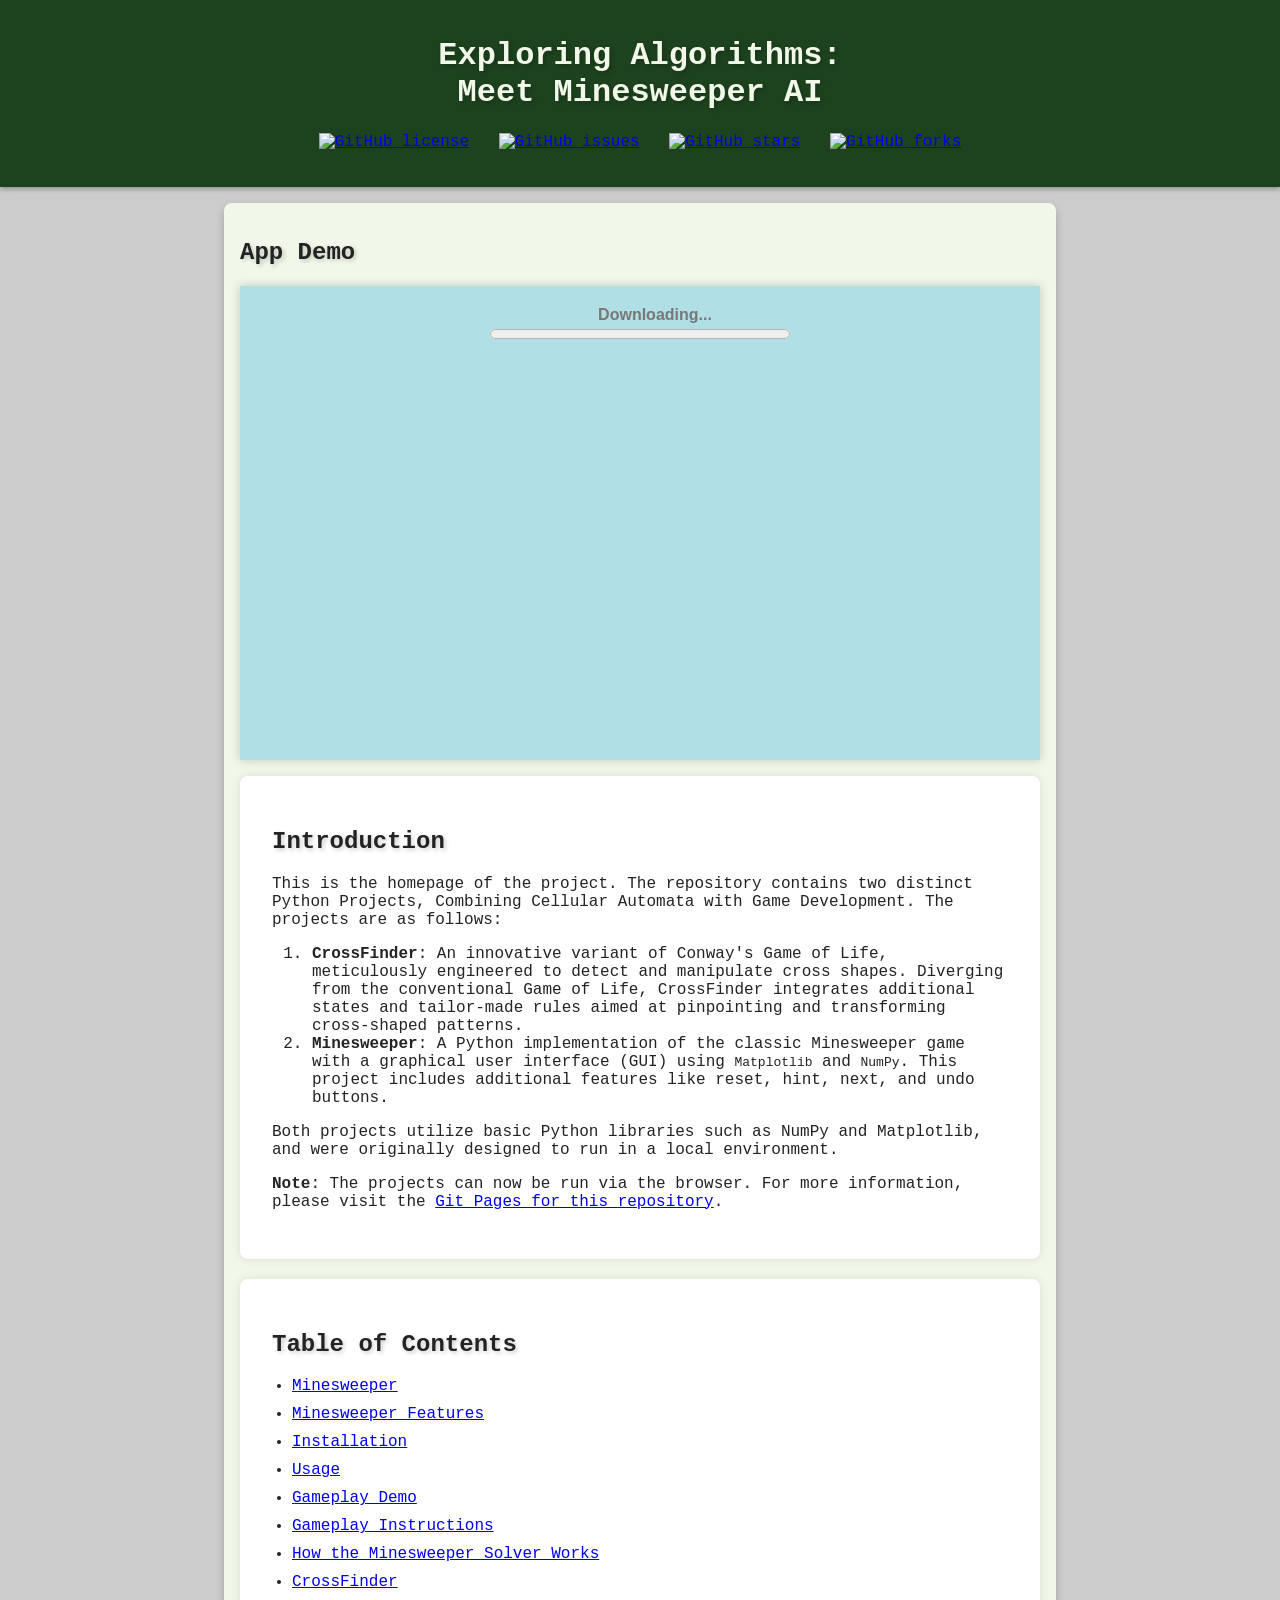
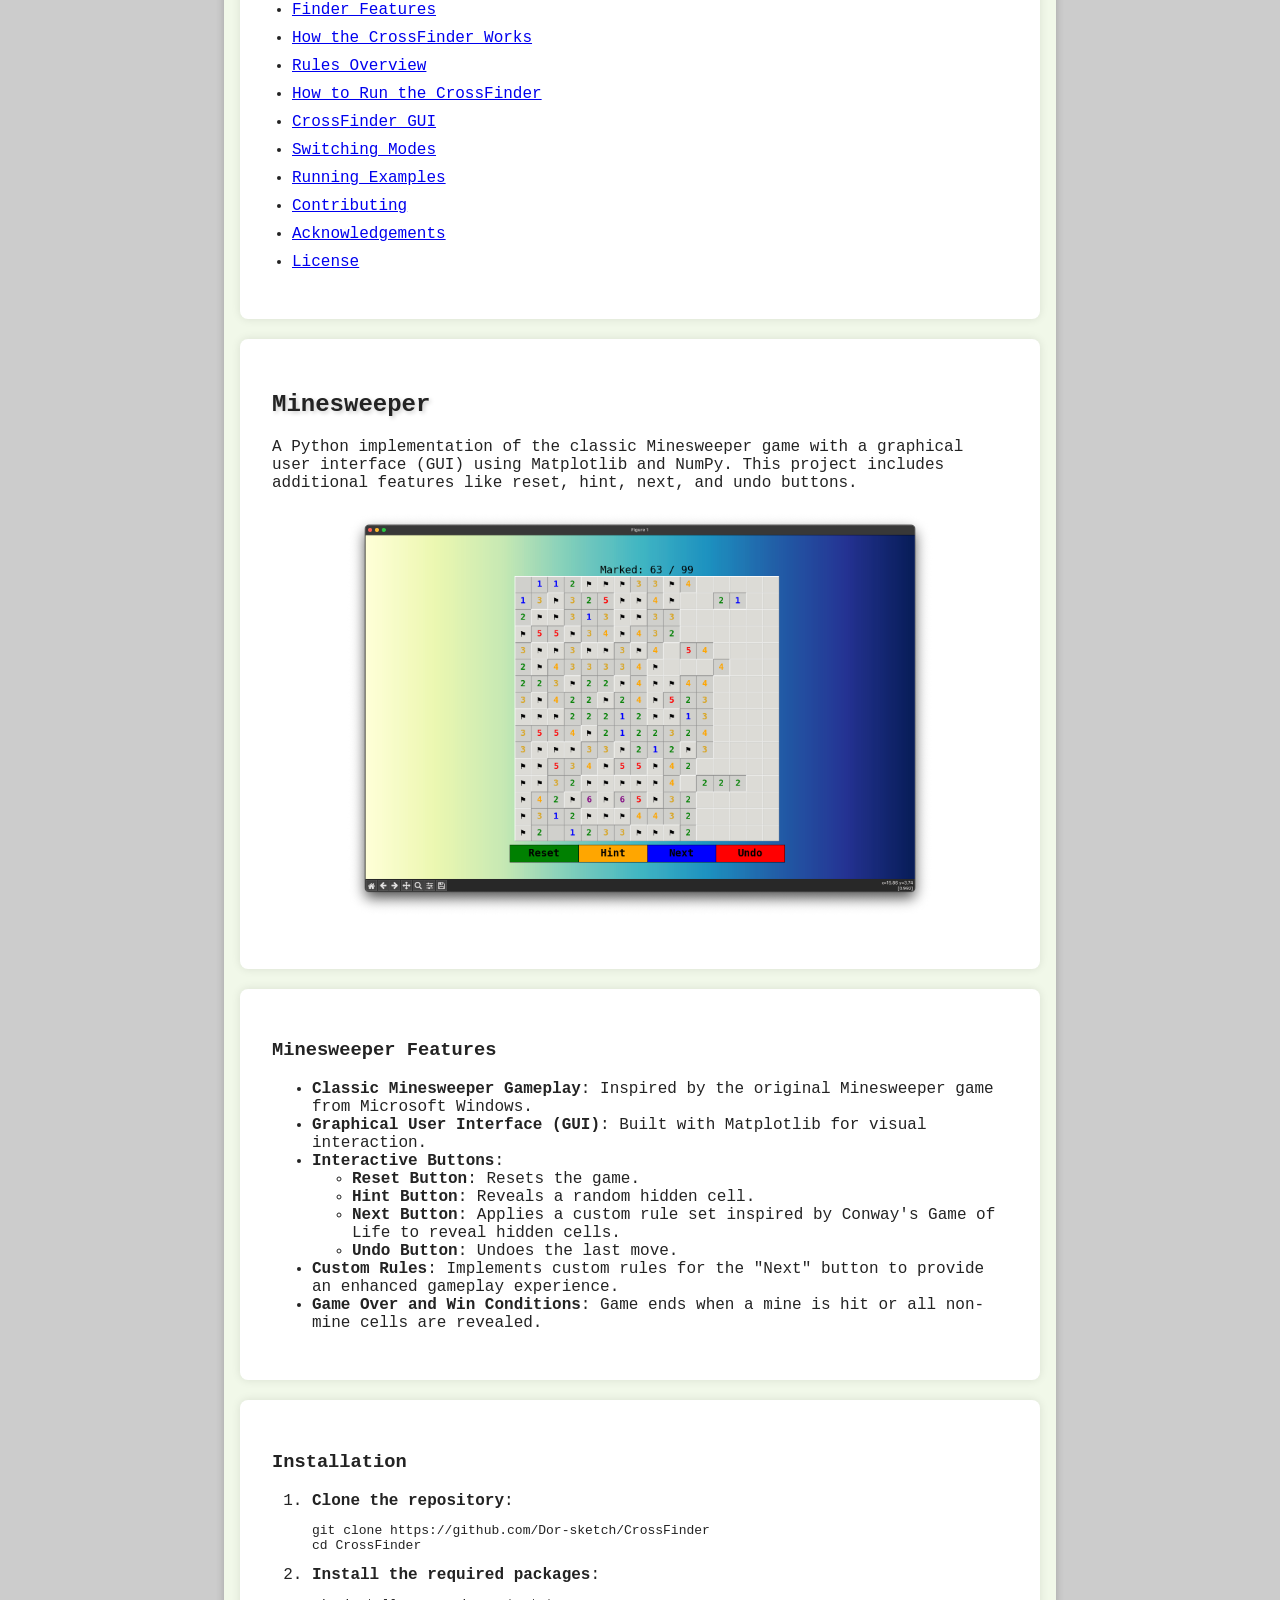
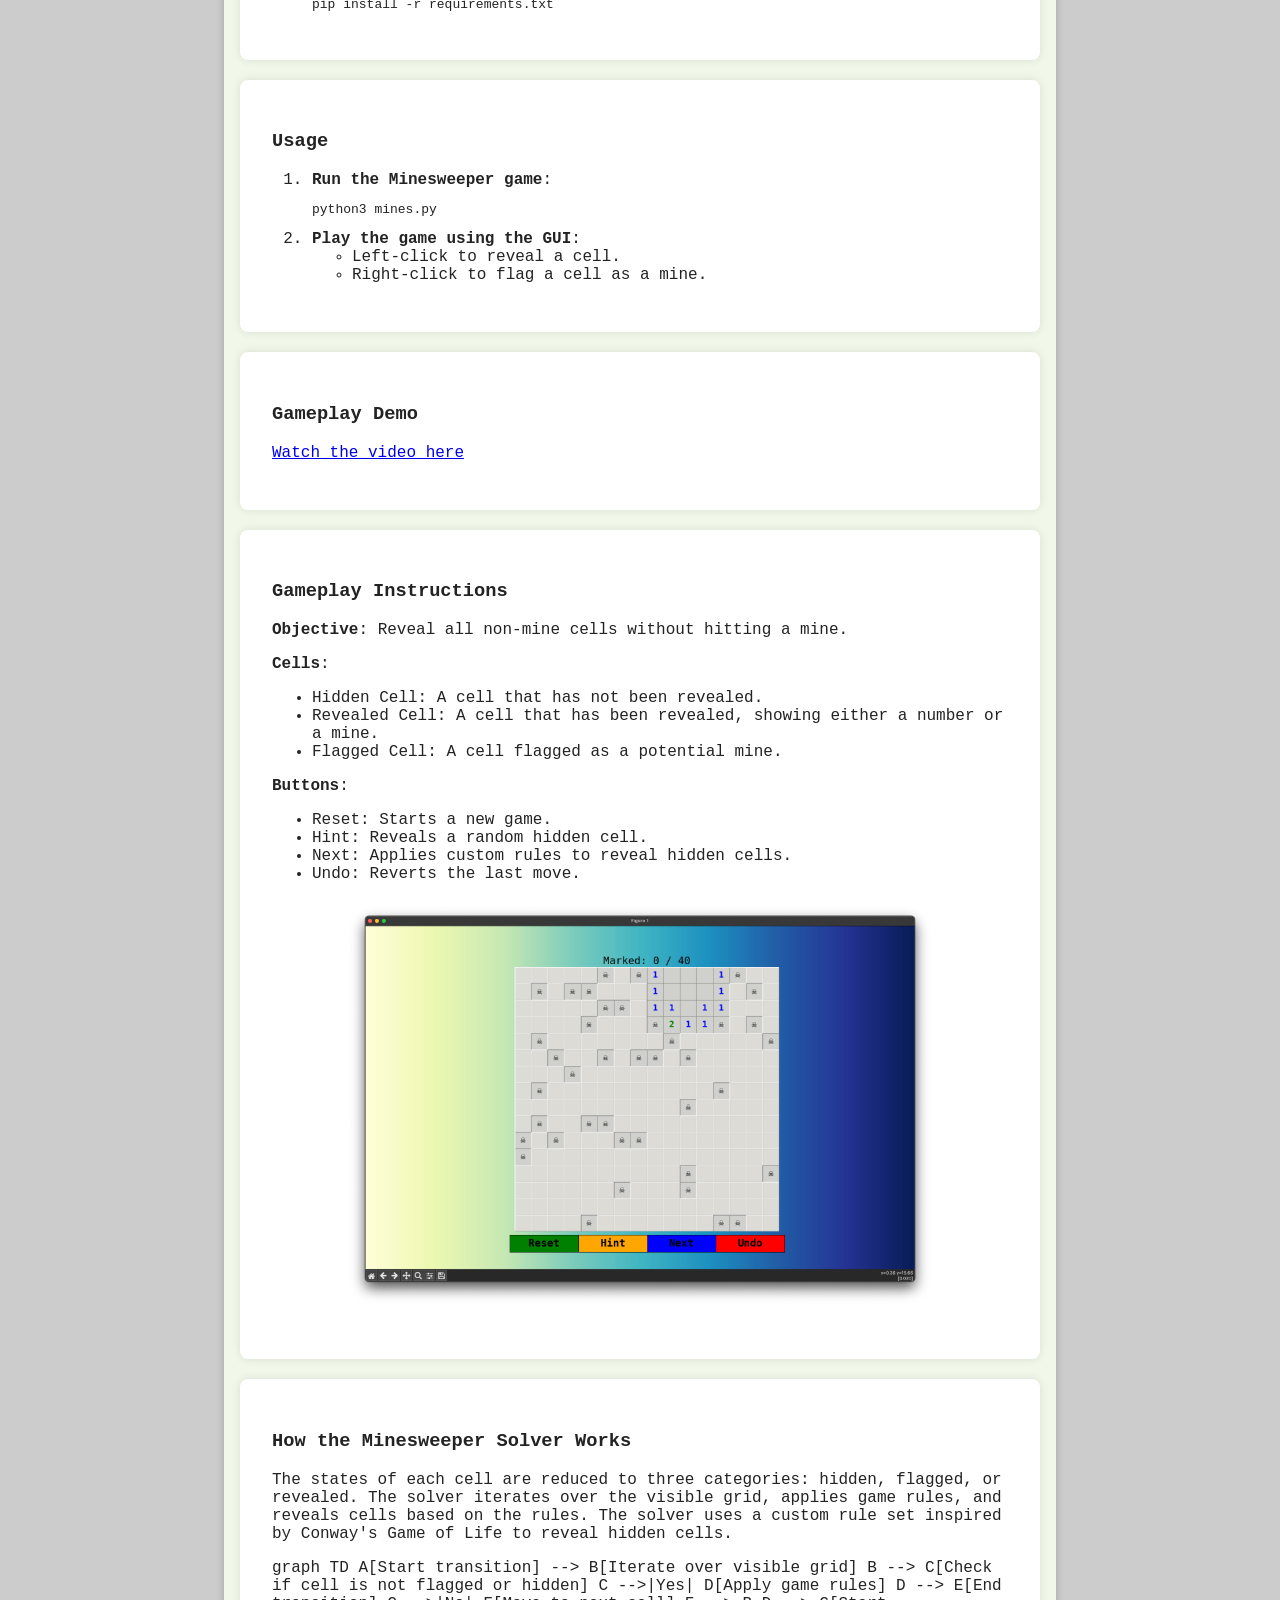
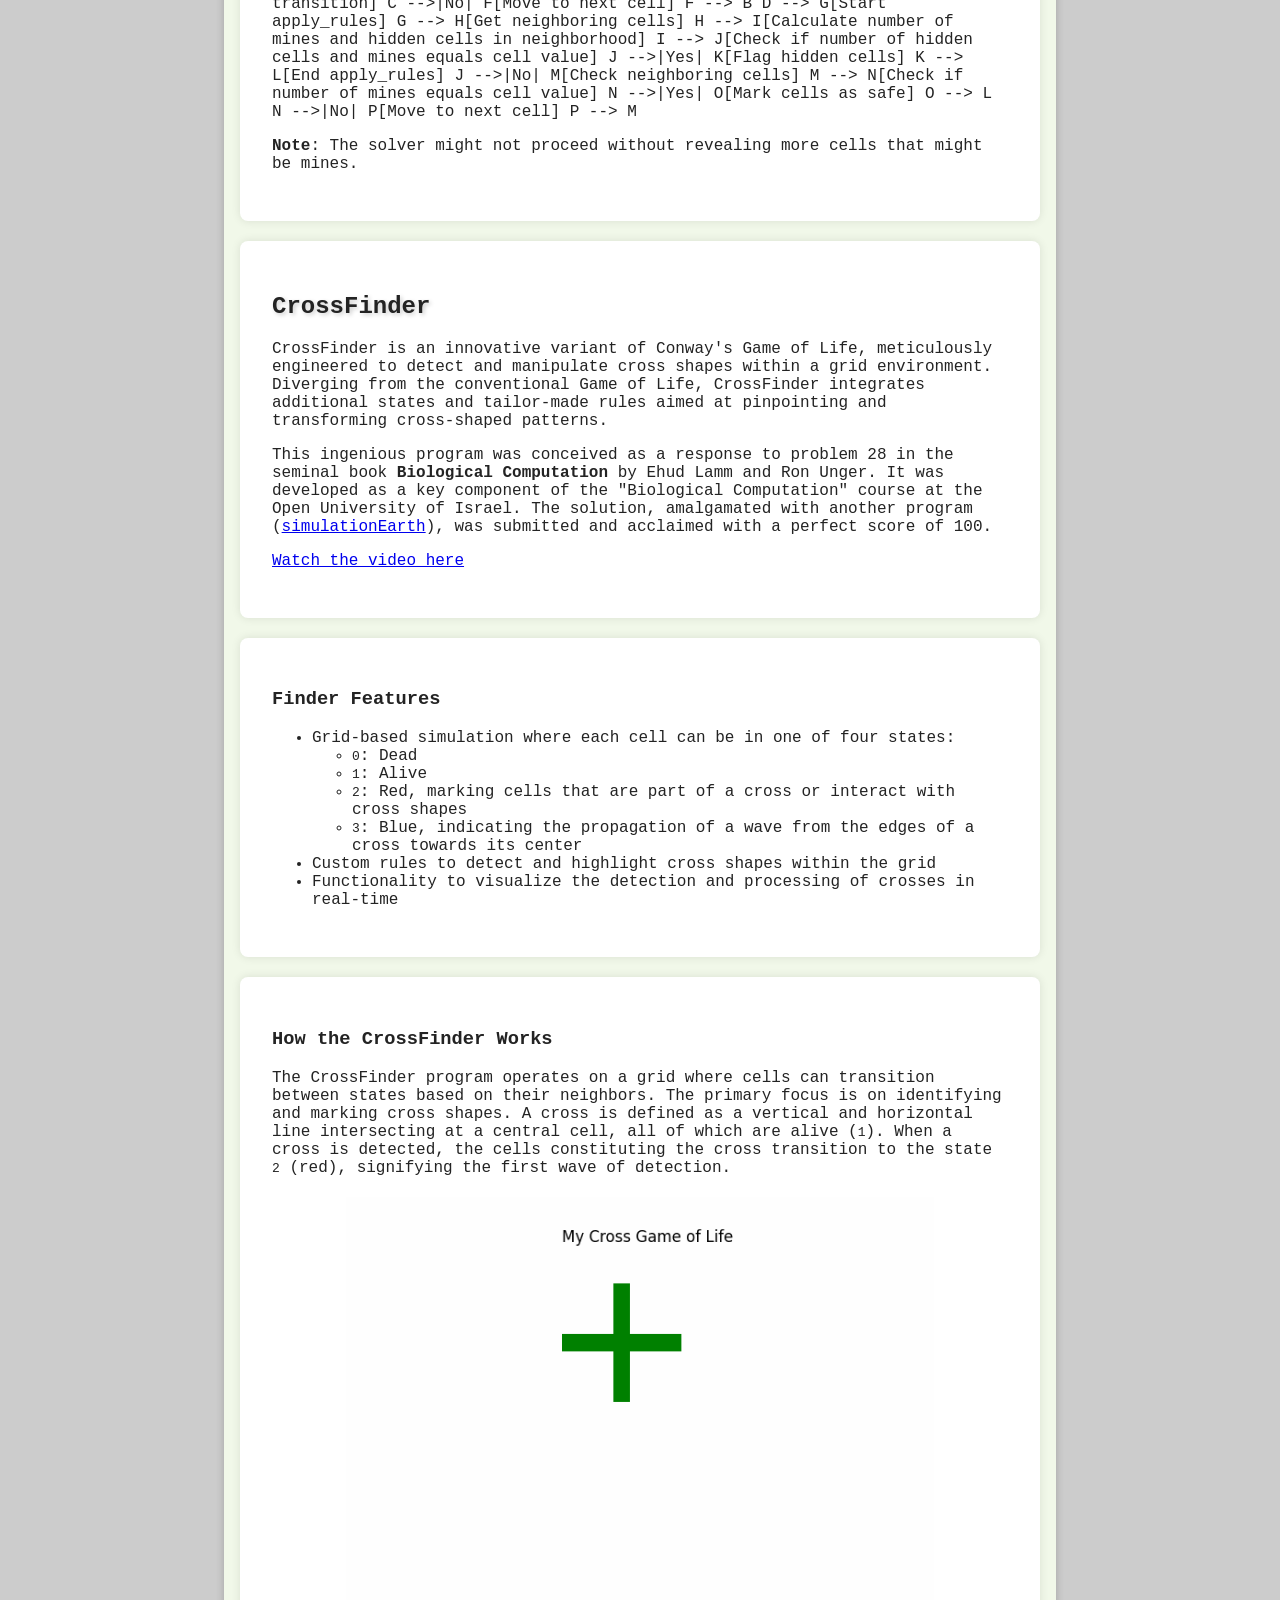
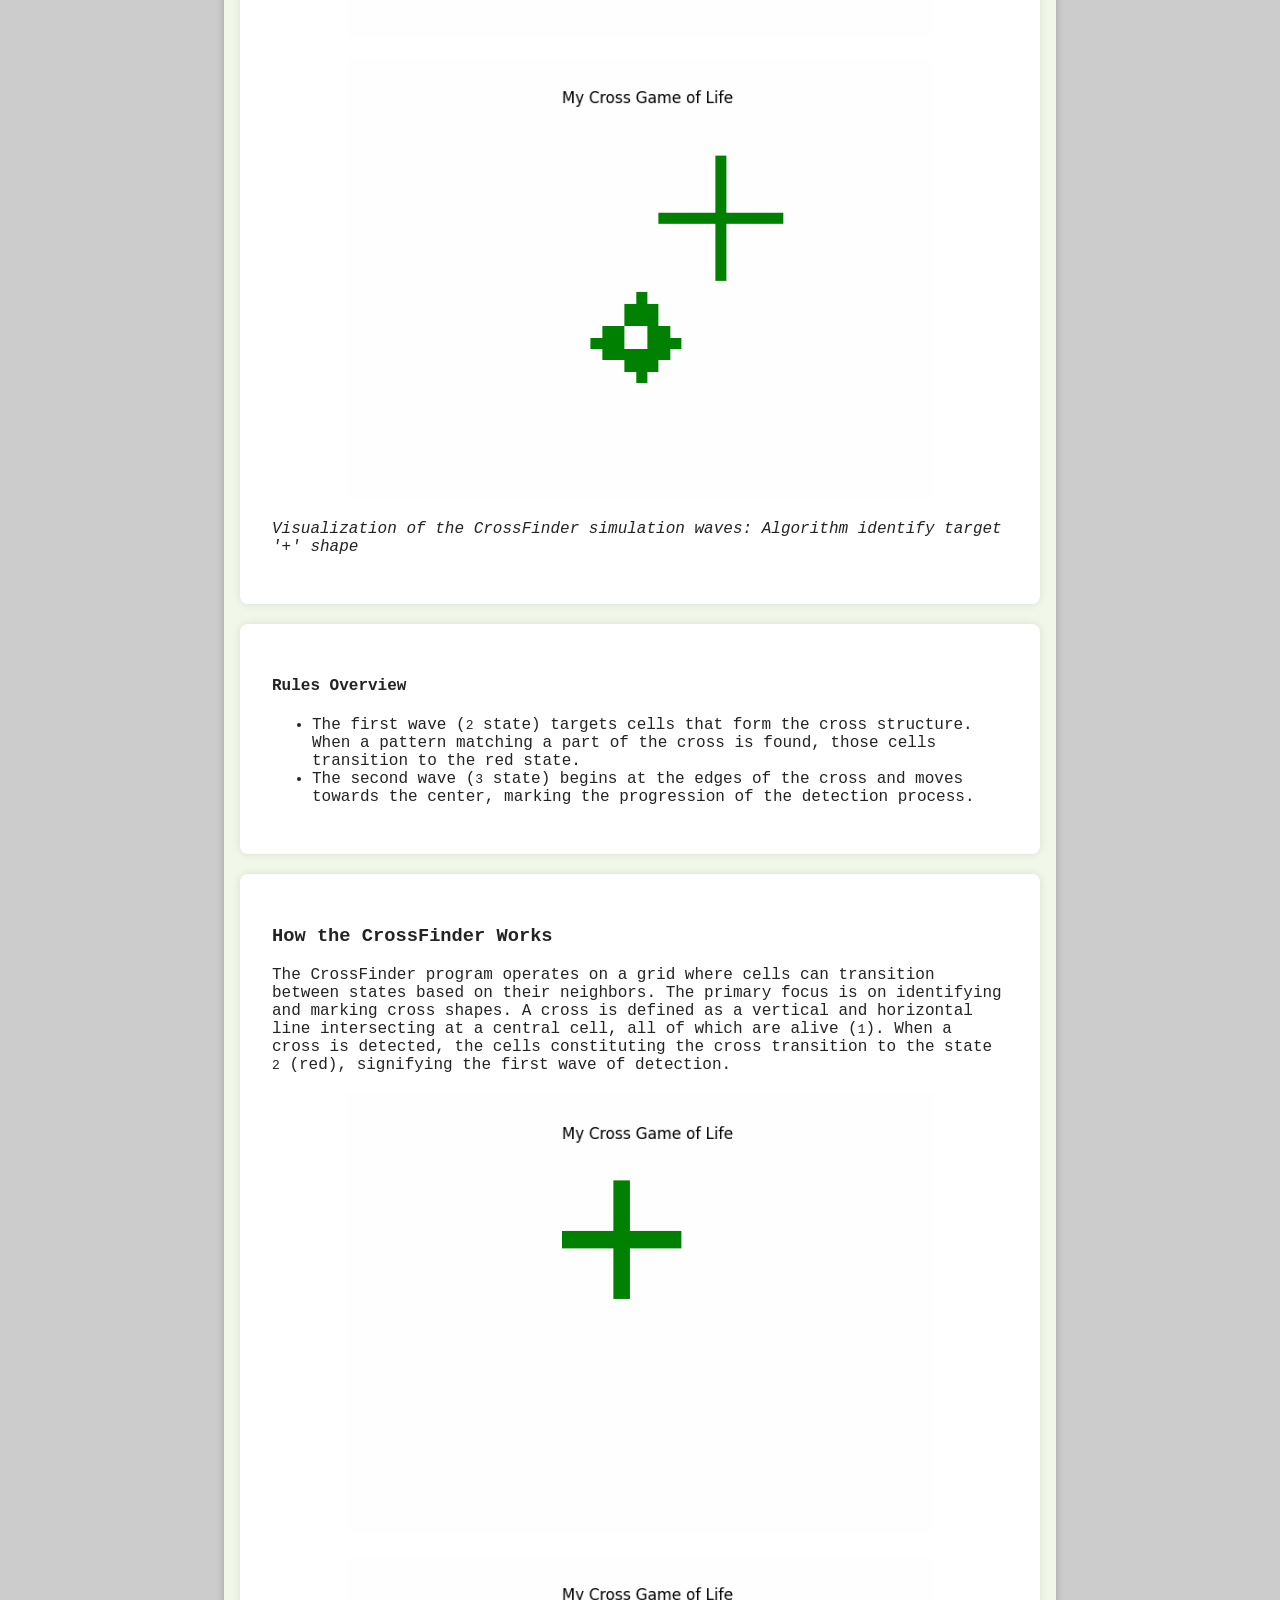
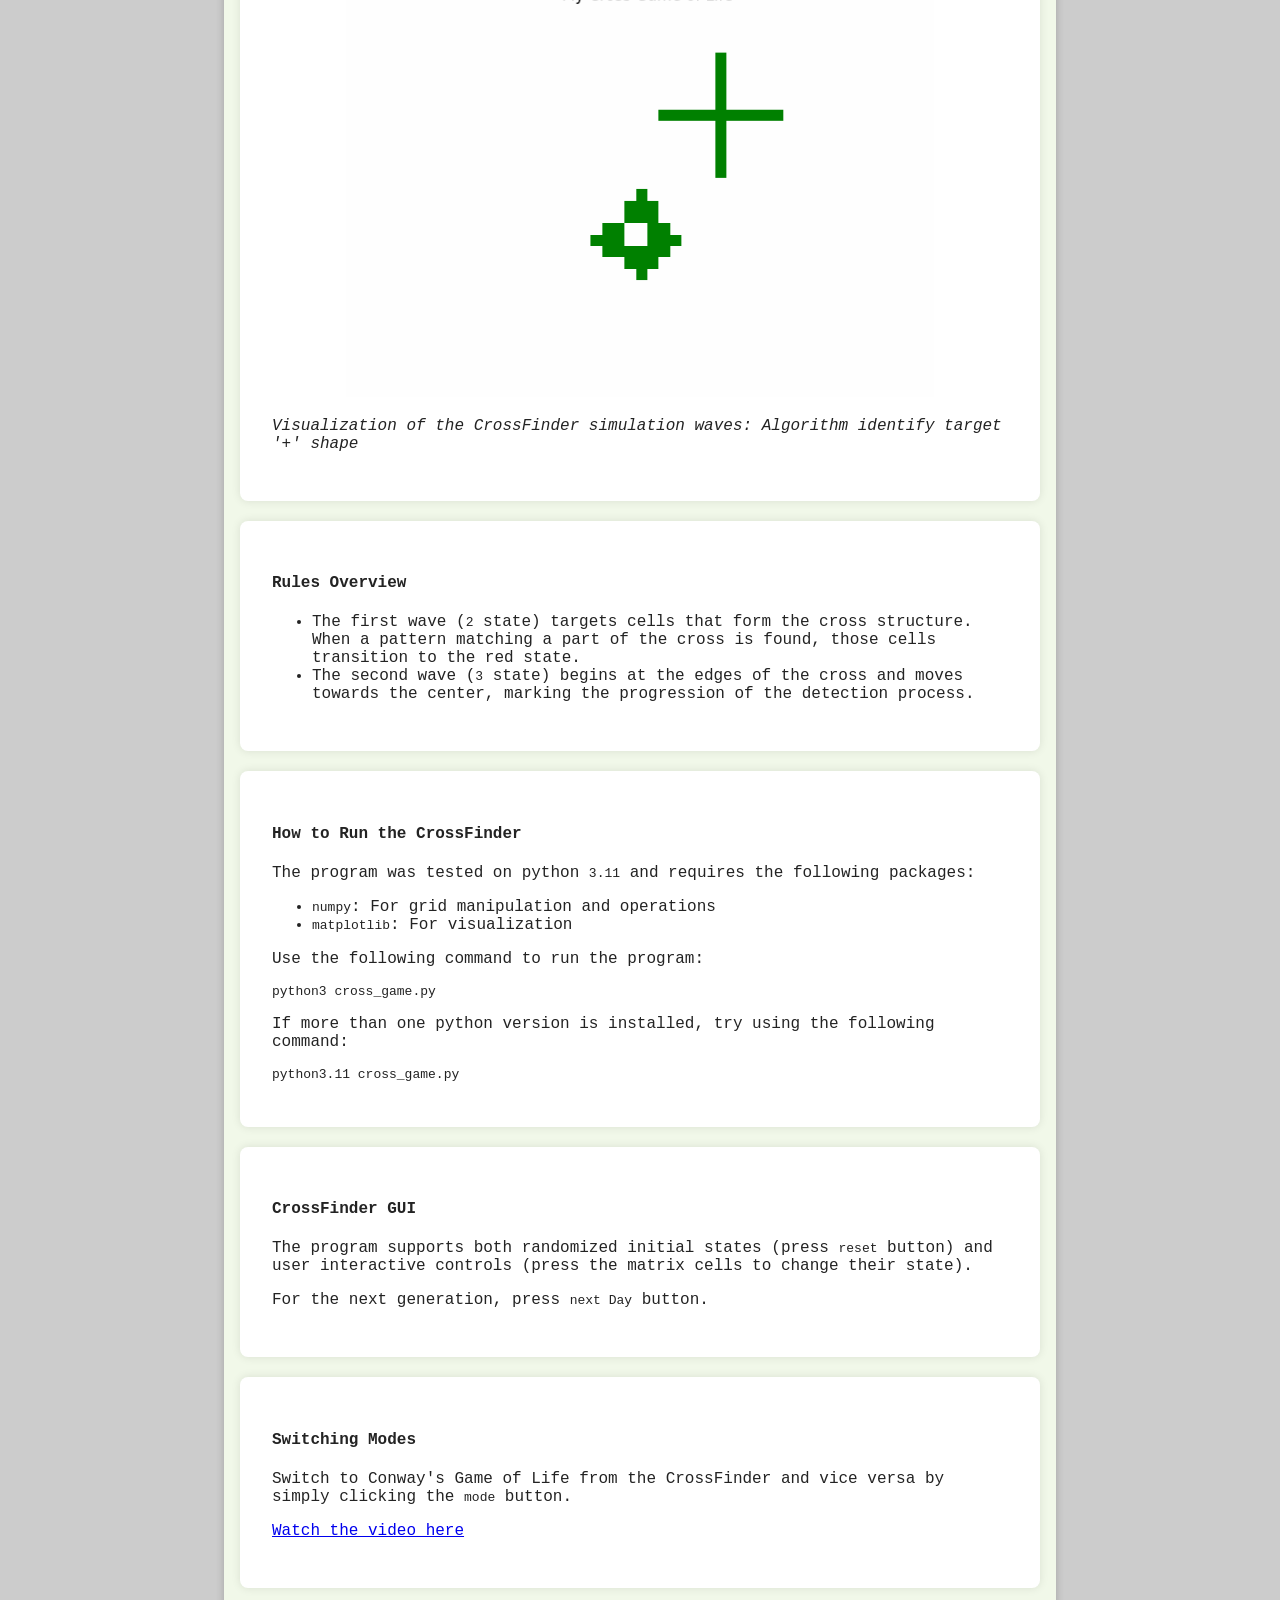
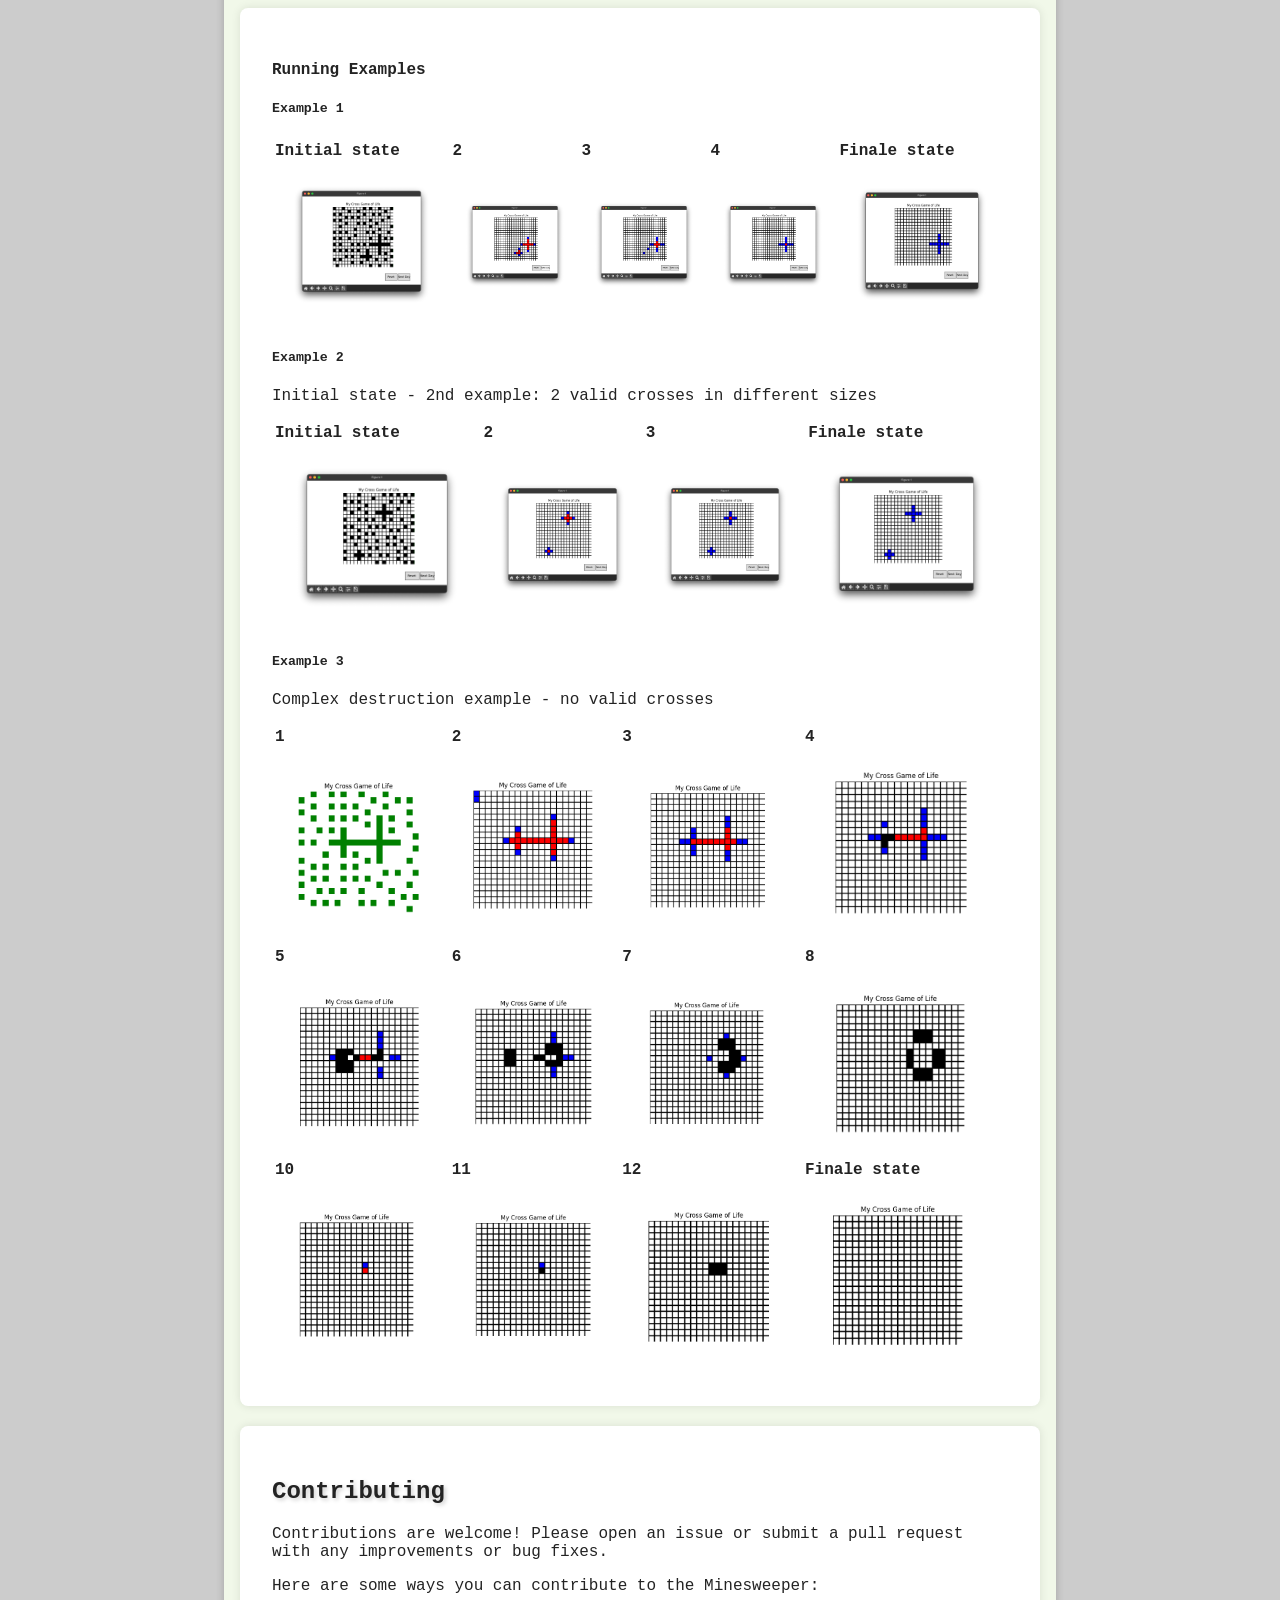
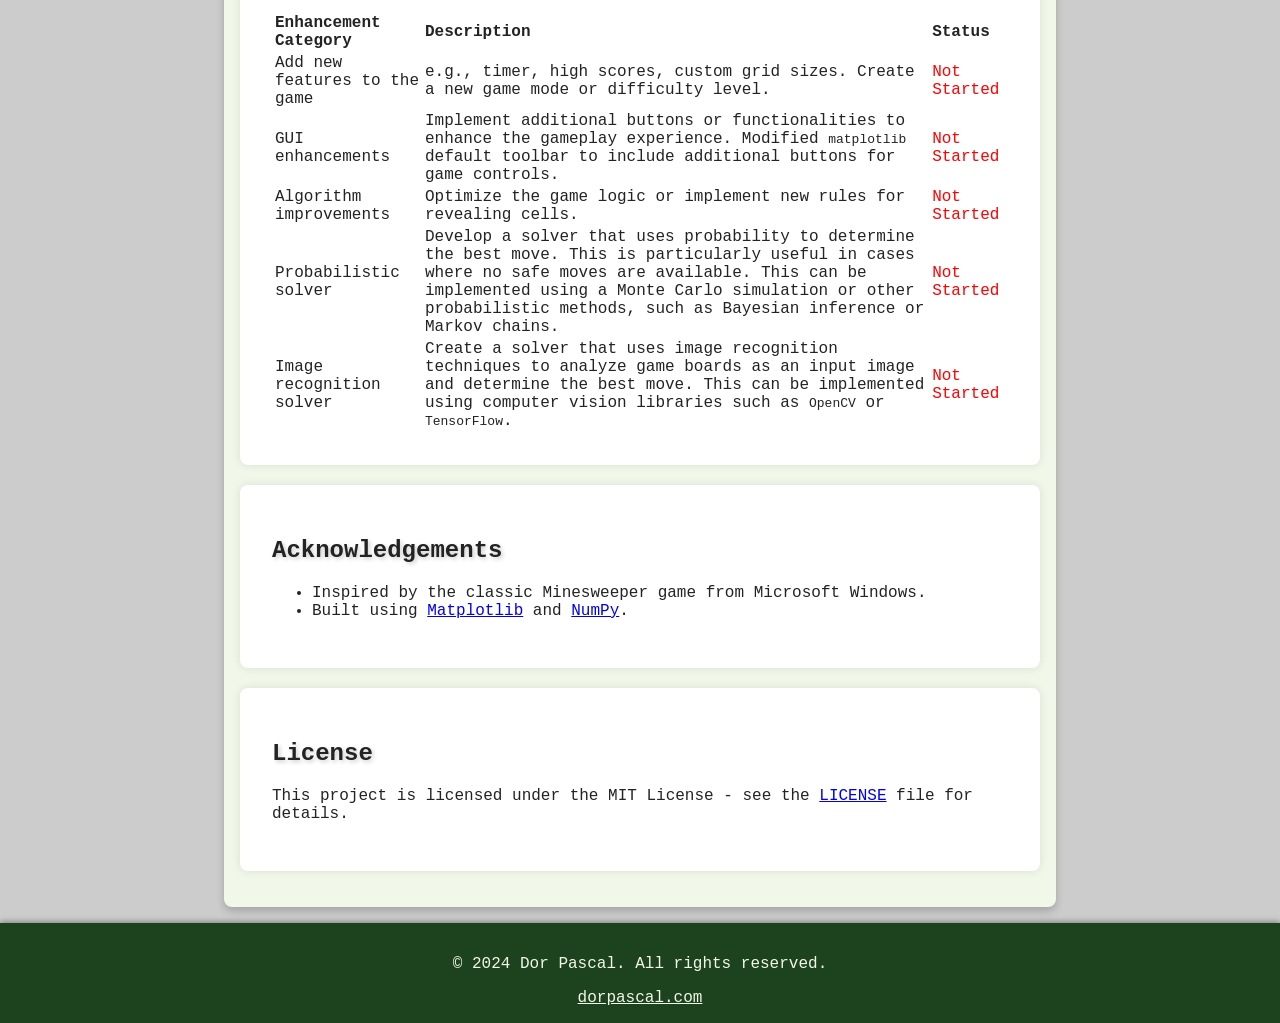
==== commit 3bcbbc4f: "Improved the index page" ====
--- a/docs/index.html
+++ b/docs/index.html
@@ -67,11 +67,11 @@
         </div>
     </header>
 
+    <div class="container">
     <h2>App Demo</h2>
     <div id="app-demo">
         <iframe src="app.html" title="App Demo" outline="none"></iframe>
     </div>
-    <div class="container">
 
         <div class="section">
             <h2>Introduction</h2>
--- a/docs/style.css
+++ b/docs/style.css
@@ -1,13 +1,13 @@
 :root {
-    --primary-color: #000080; /* Classic Windows blue for primary actions */
-    --secondary-color: #C0C0C0; /* Light gray for backgrounds, reminiscent of window backgrounds */
-    --tertiary-color: #A0A0A0; /* A darker shade of gray for container backgrounds */
-    --quaternary-color: #000000; /* Black for text and less important elements */
+    --primary-color: #1d421e; /* A more subdued green for primary actions */
+    --secondary-color: #1B5E20; /* A darker green for backgrounds */
+    --tertiary-color: #F1F8E9; /* A light green for container backgrounds */
+    --quaternary-color: #232323; /* A neutral gray for less important elements */
 }
 
 body {
     font-family: 'Courier New', monospace;
-    background-color: #a79d9d; /* Keeping the dark background for contrast */
+    background-color: #cccccc; /* Keeping the dark background for contrast */
     color: var(--primary-color);
     margin: 0;
     padding: 0;
@@ -101,11 +101,13 @@
 h1 {
     font-size: 2em;
     margin: 0.67em 0;
+    text-shadow: 2px 2px 4px rgba(0, 0, 0, 0.2); /* Added text shadow for better visibility */
 }
 
 h2 {
     font-size: 1.5em;
     margin: 0.83em 0;
+    text-shadow: 2px 2px 4px rgba(0, 0, 0, 0.2); /* Added text shadow for better visibility */
 }
 
 h3 {
@@ -138,20 +140,6 @@
     text-align: center;
     box-shadow: 0 -2px 5px rgba(0, 0, 0, 0.3); /* Adjusted for better visibility */
 }
-
-body {
-    font-family: 'Courier New', monospace;
-    background-color: #a79d9d; /* Keeping the dark background for contrast */
-    color: var(--primary-color);
-    margin: 0;
-    padding: 0;
-    display: flex;
-    flex-direction: column;
-    align-items: center;
-    justify-content: center;
-    overflow-x: hidden;
-}
-
 
 
 main, .container {
@@ -277,18 +265,18 @@
 width: 100%;
 display: flex;
 justify-content: center;
-padding-bottom: 0.5rem;
 box-shadow: 0 0 10px rgba(0, 0, 0, 0.2);
+margin-bottom: 1rem;
 }
 
 footer {
-    background-color: var(--secondary-color);
-    color: var(--quaternary-color);
+    background-color: var(--primary-color);
+    color: var(--tertiary-color);
     width: 100%;
     padding: 1rem 0;
     text-align: center;
     box-shadow: 0 -2px 5px rgba(0, 0, 0, 0.3); /* Adjusted for better visibility */
 }
 footer a {
-    color: var(--primary-color);
+    color: var(--tertiary-color);
 }
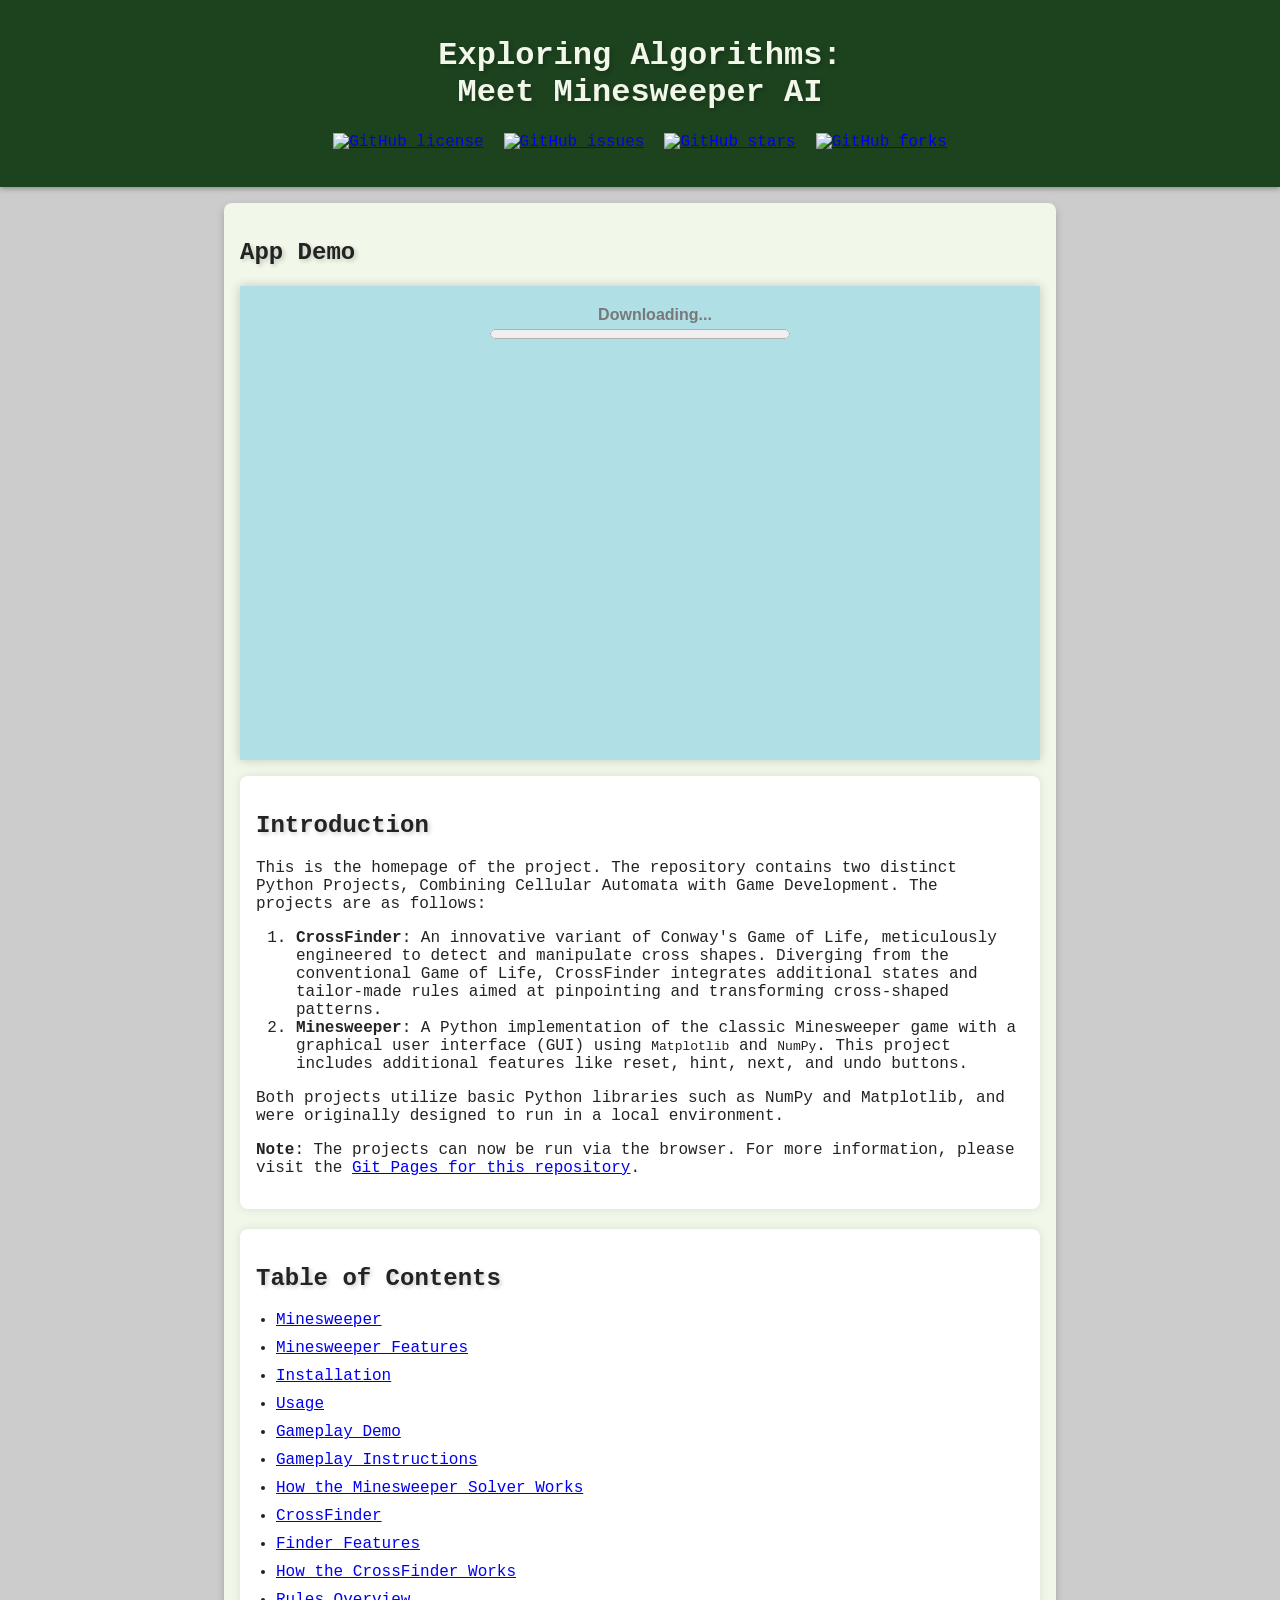
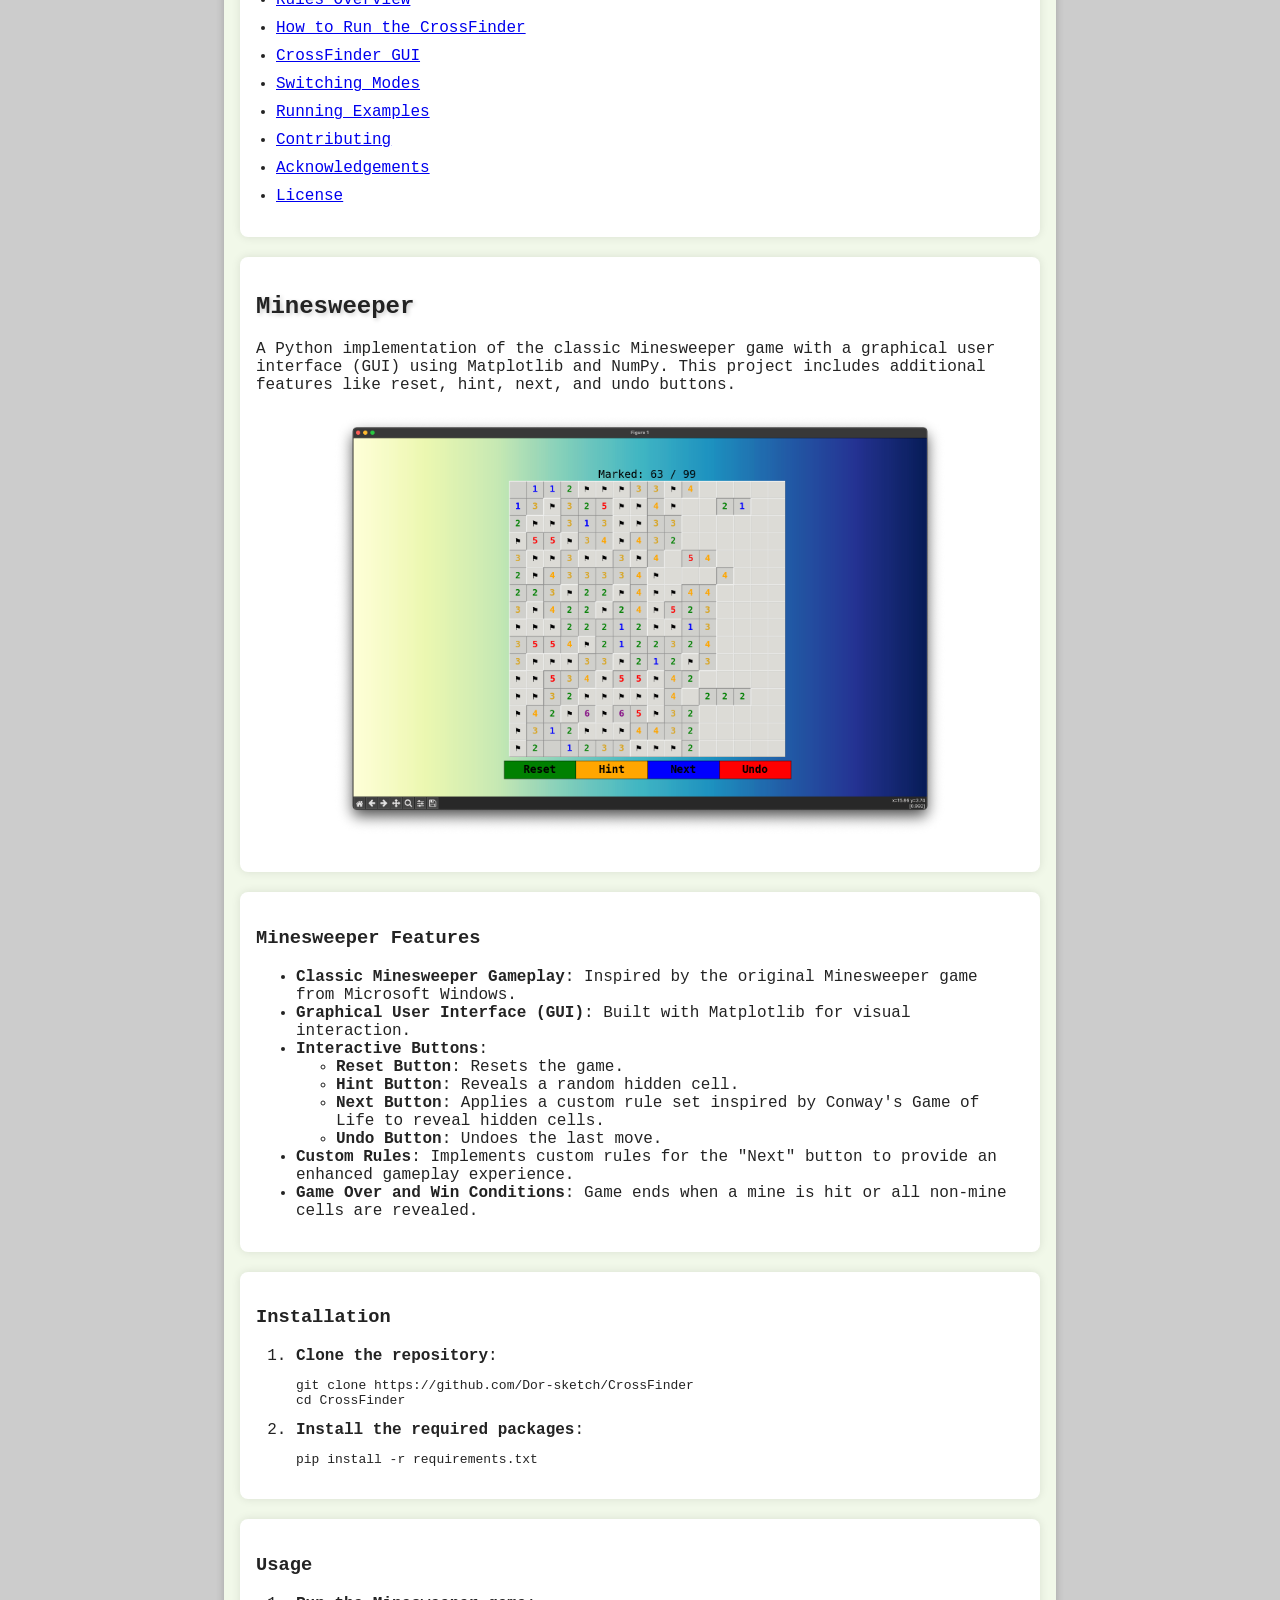
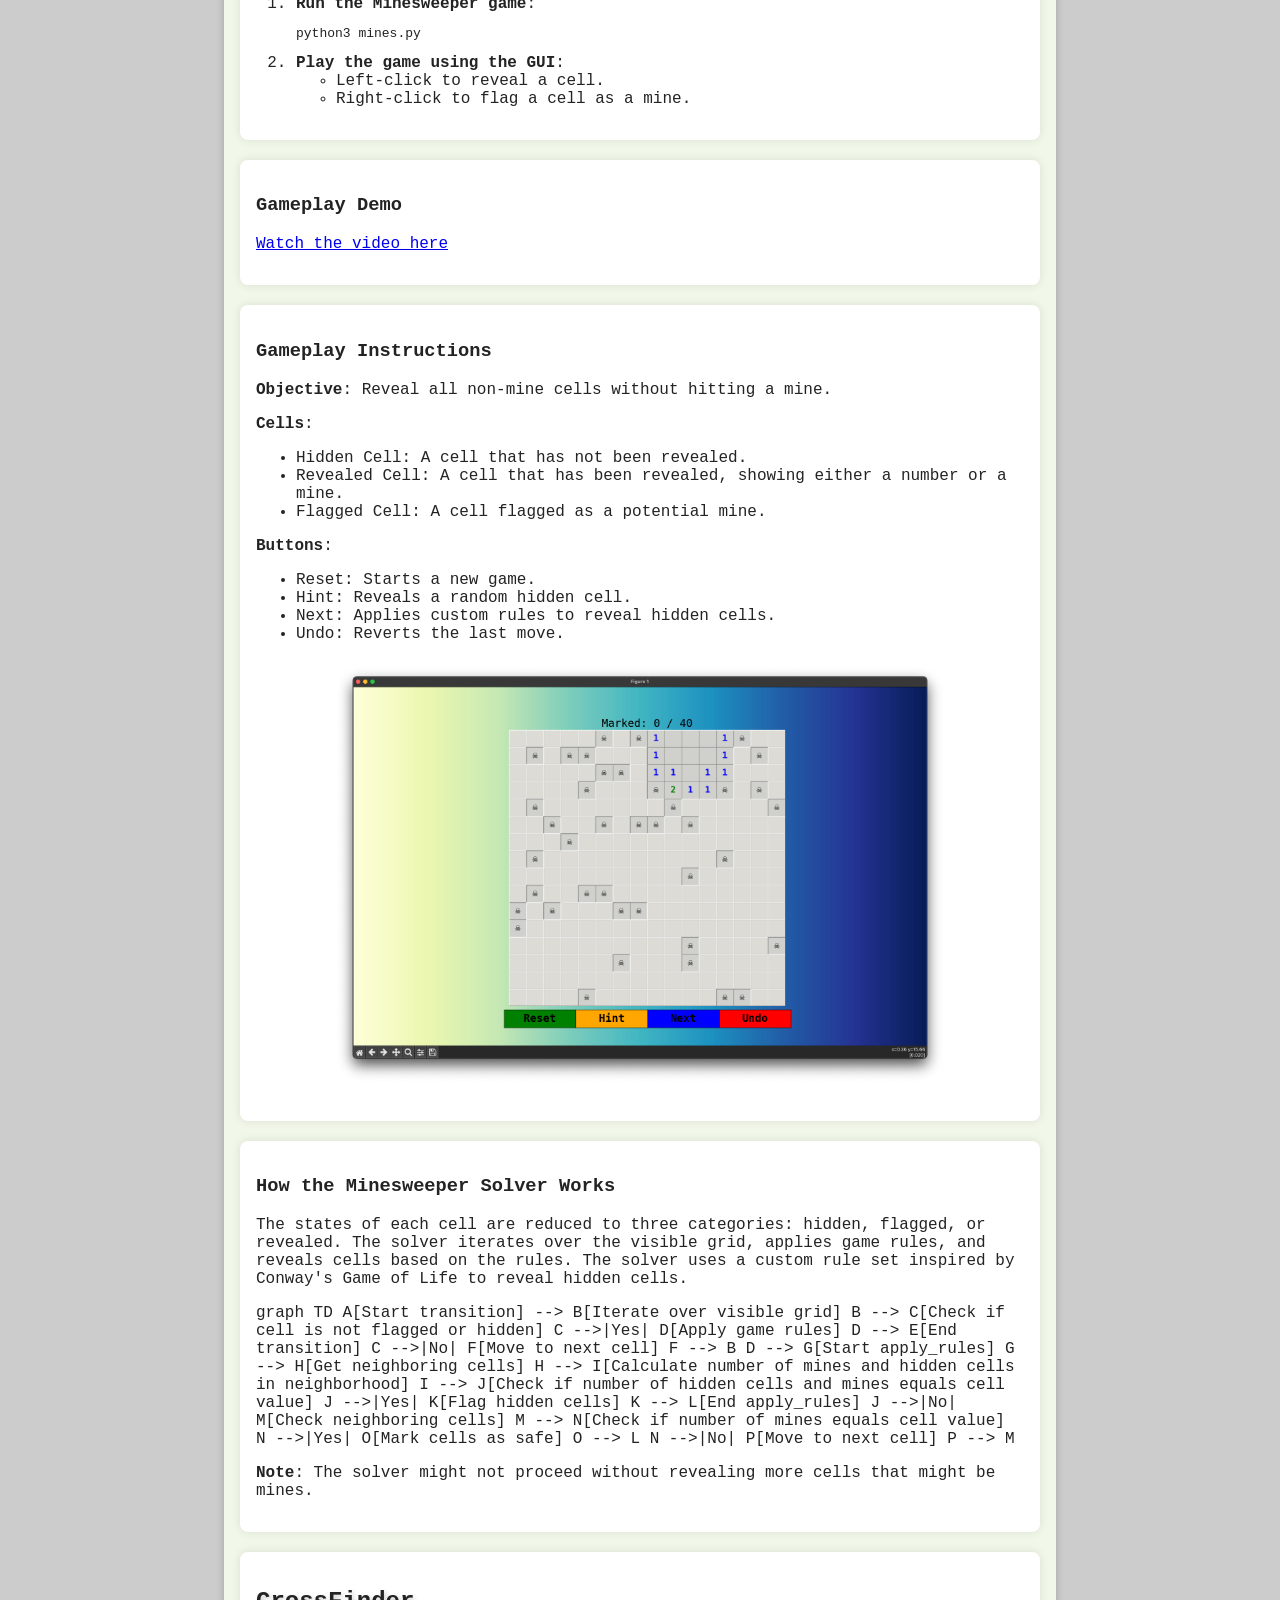
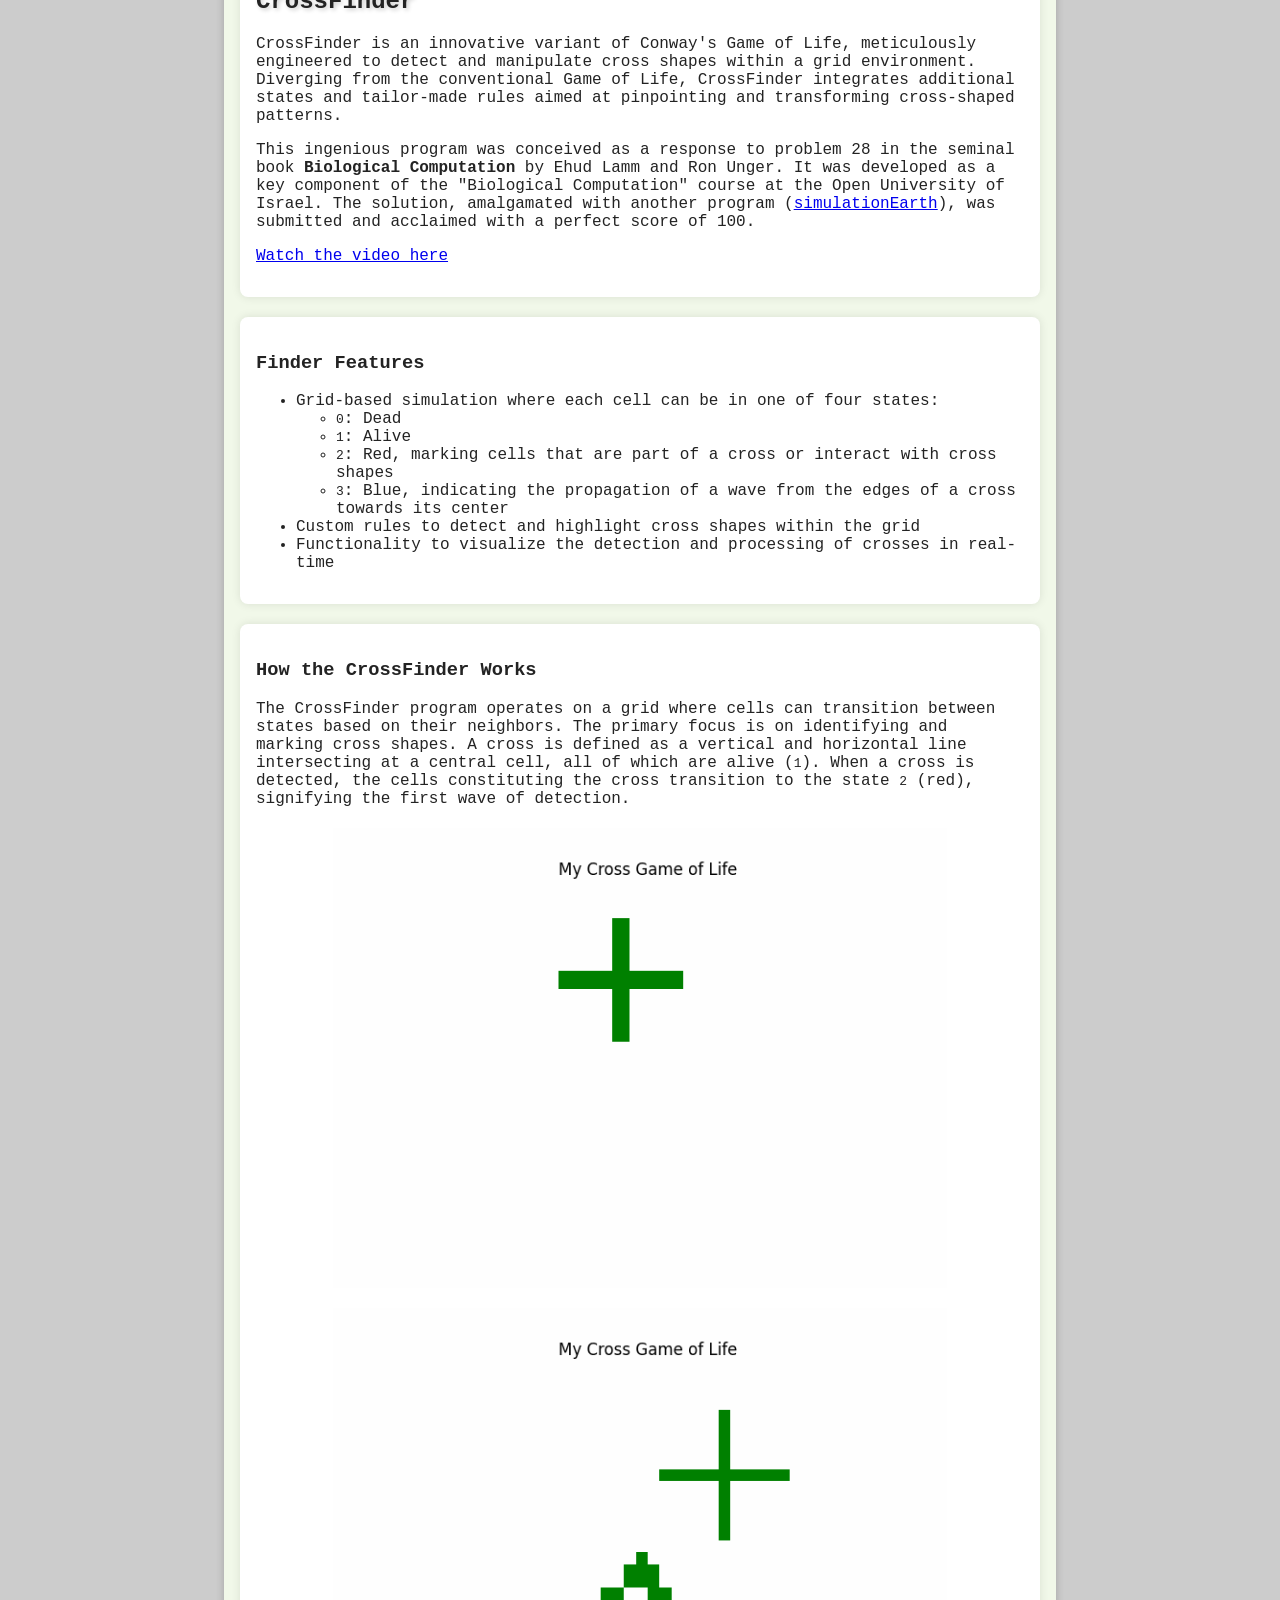
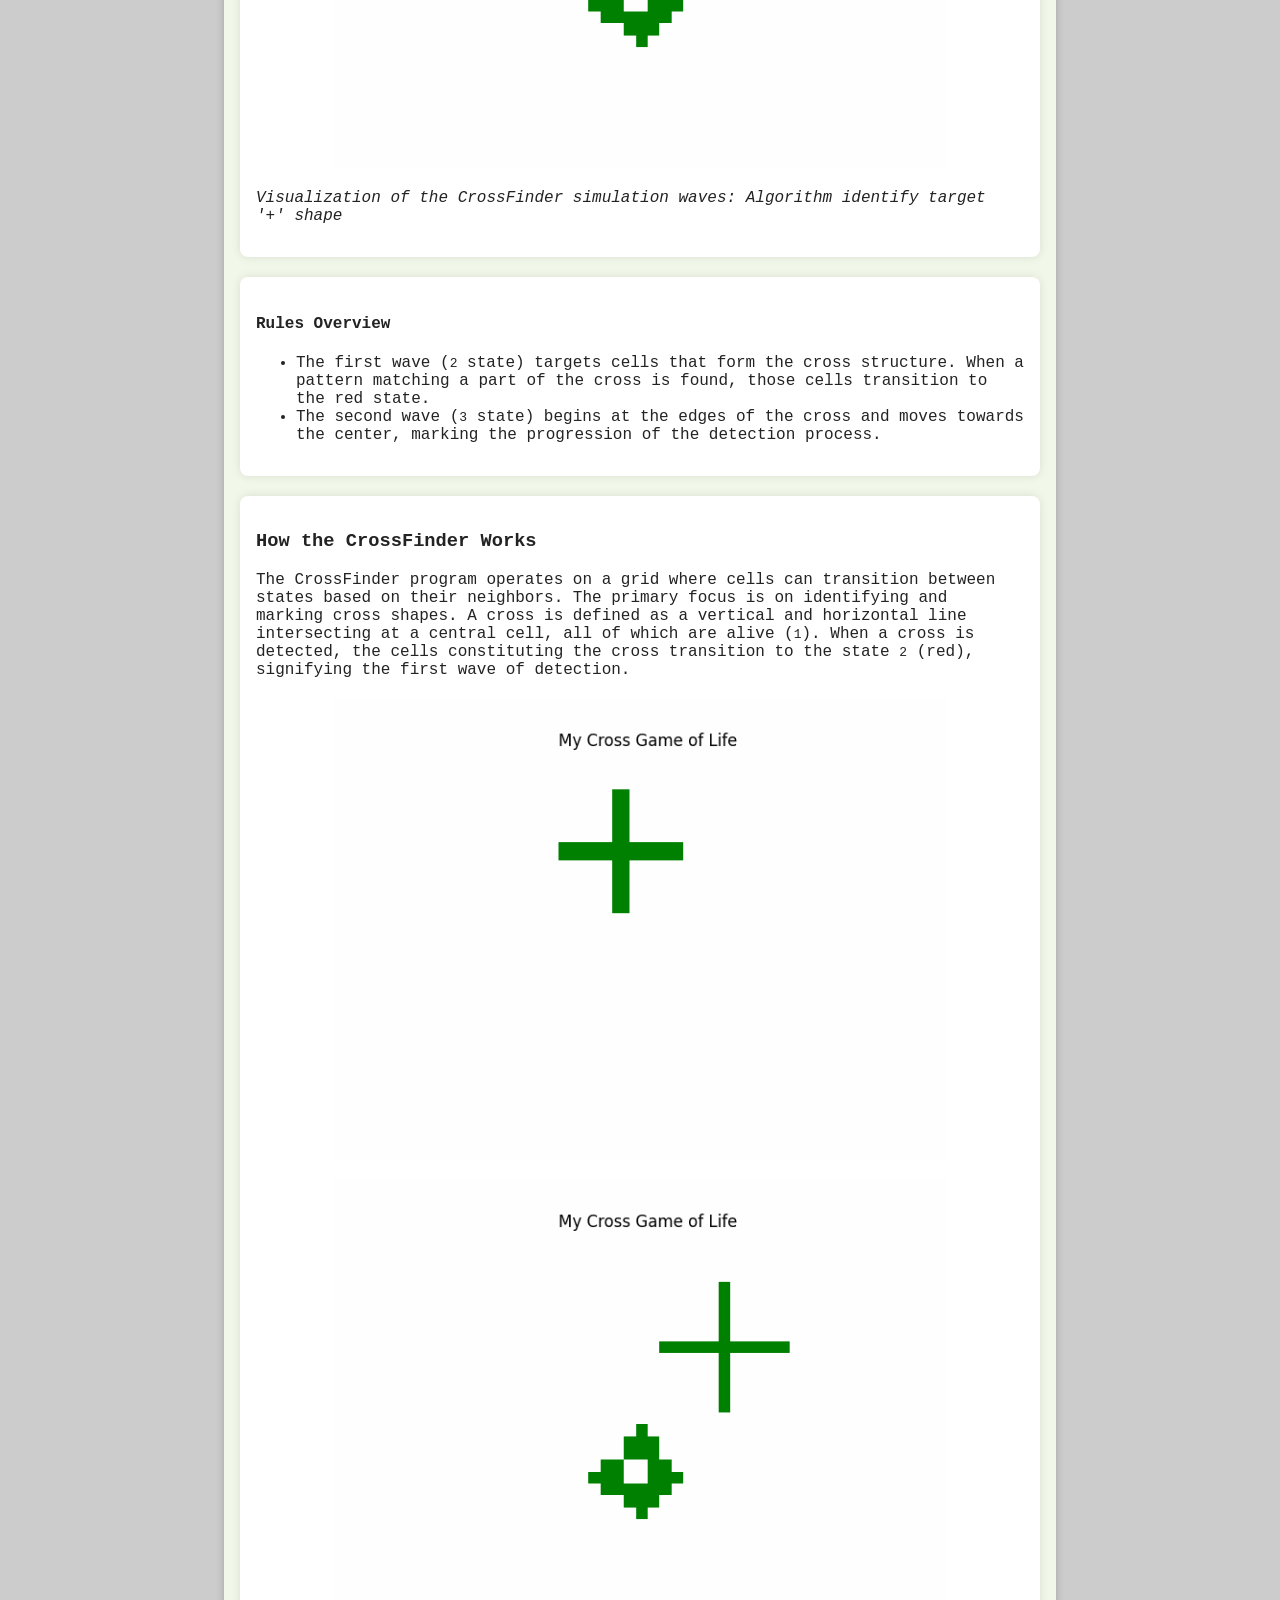
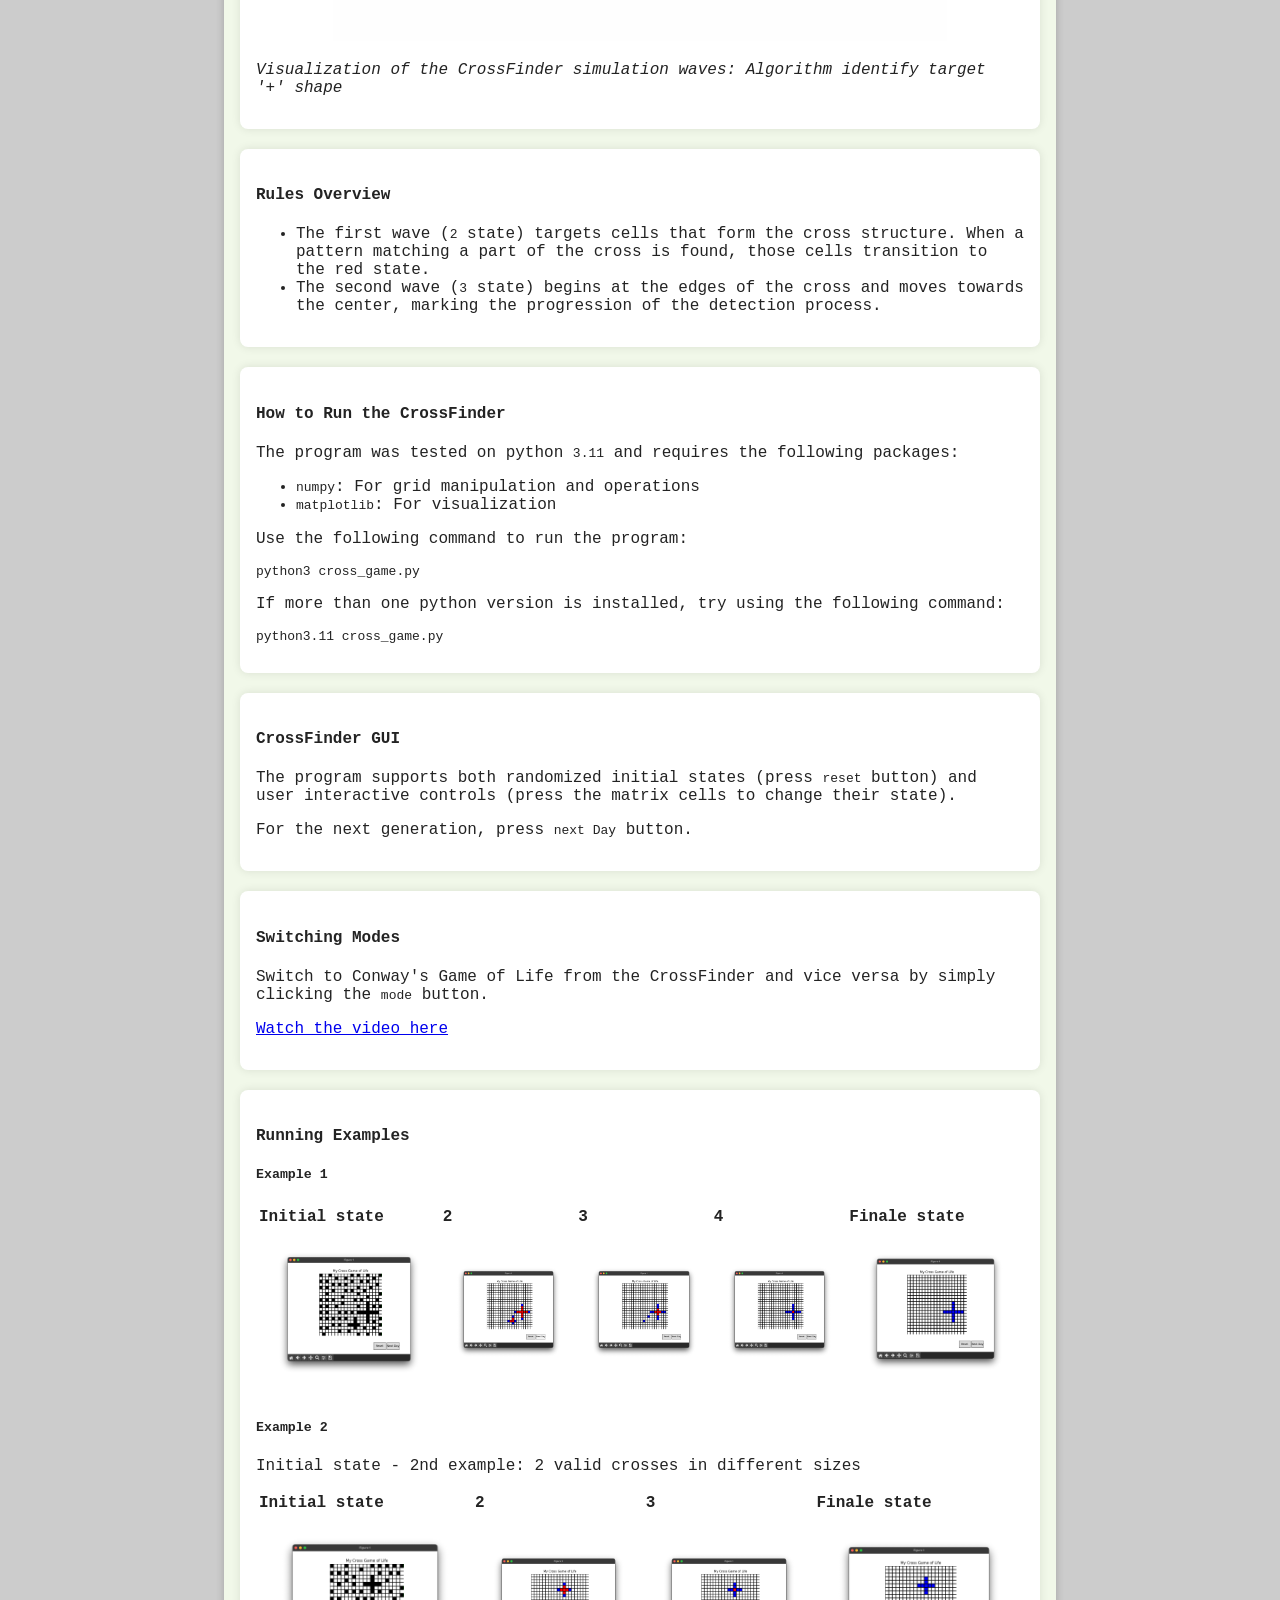
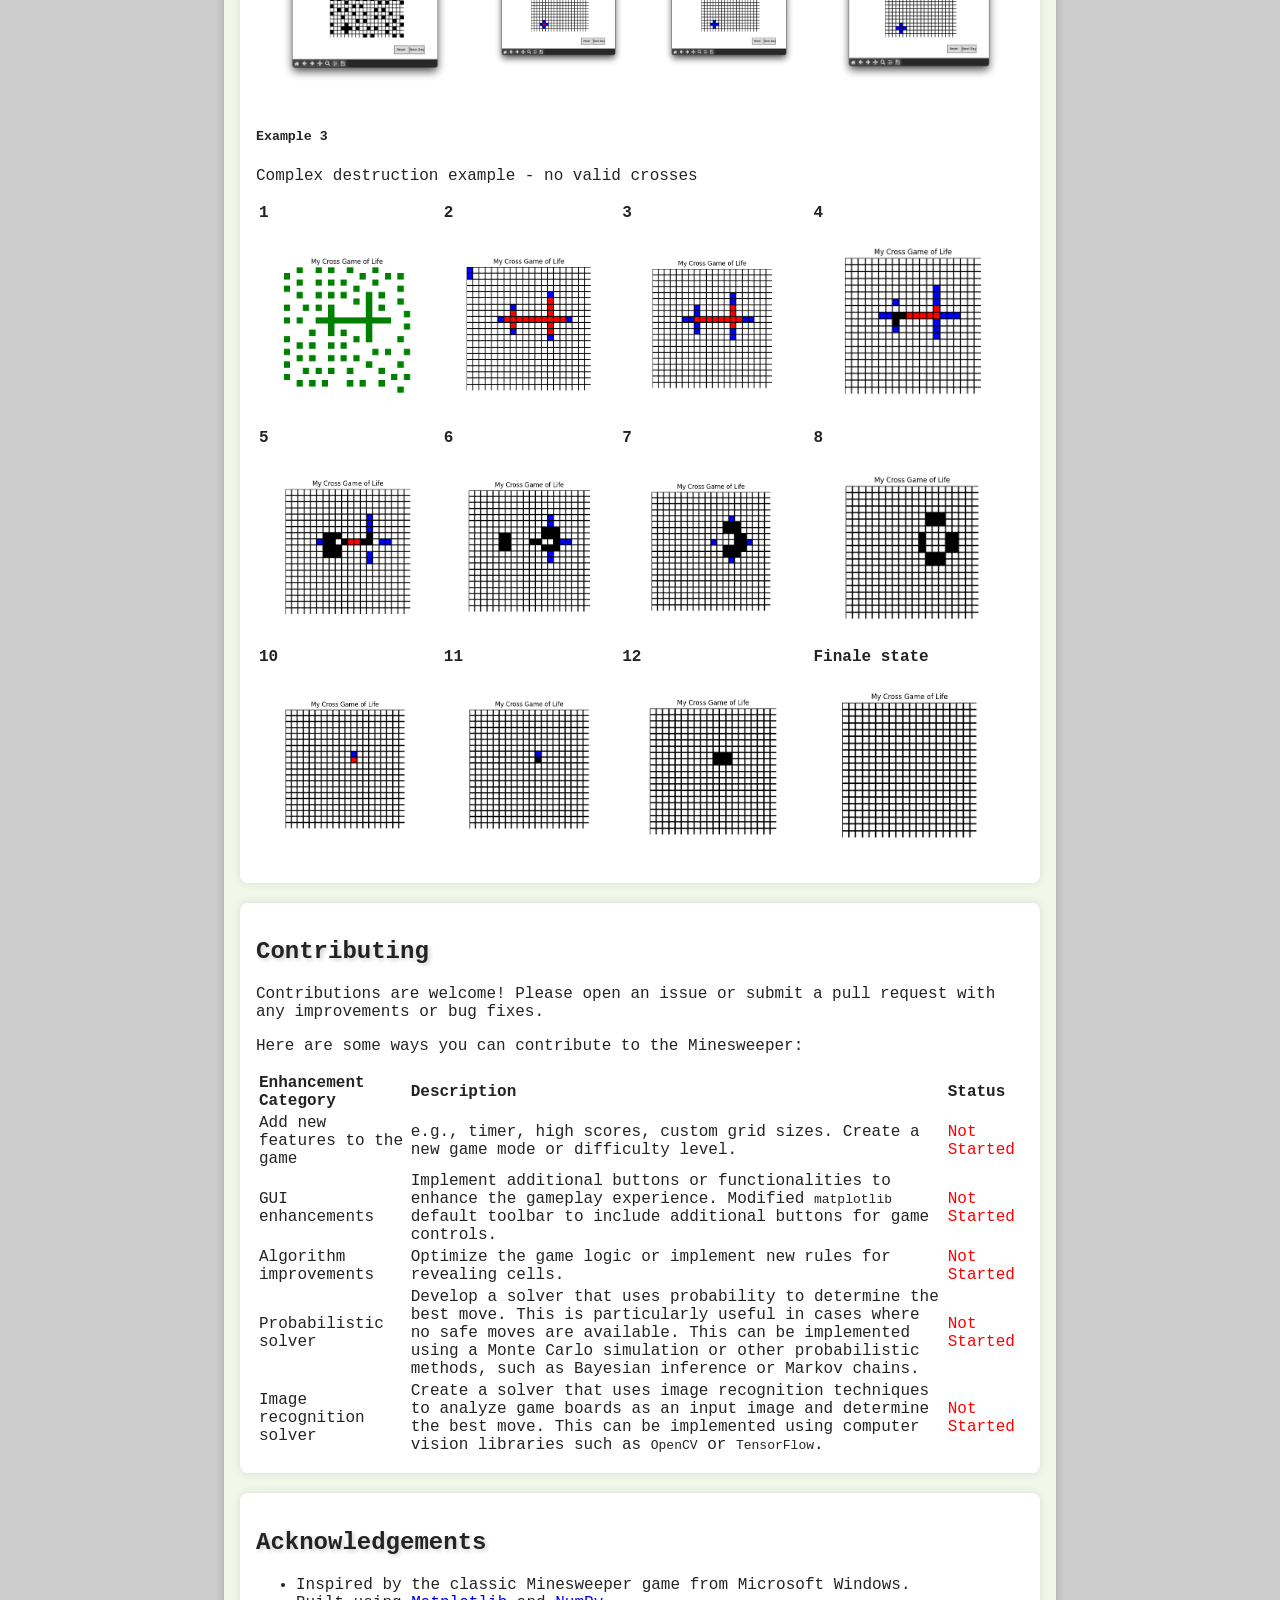
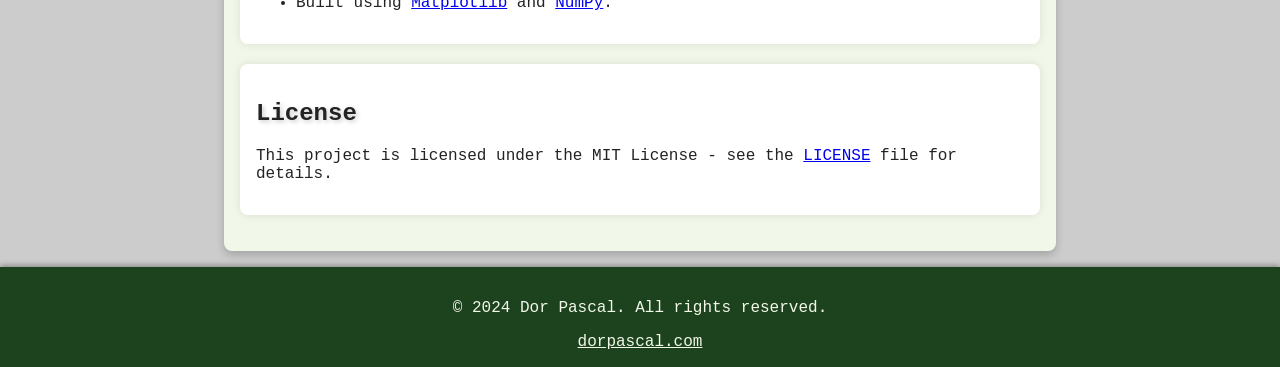
==== commit ba7078a5: "fix padding and shield size" ====
--- a/docs/index.html
+++ b/docs/index.html
@@ -36,7 +36,7 @@
     <meta property="og:locale:alternate" content="en_US">
     <meta property="og:locale:alternate" content="ar_IL">
     <meta property="og:image" content="https://dorpascal.com/15-puzzle/images/cover.gif">
-    <meta name="theme-color" content="#1B5E20">
+    <meta name="theme-color" content="#1d421e">
     <link rel="icon" href="https://dorpascal.com/minesweeper-ai/favicon.png" type="image/png">
     <link rel="apple-touch-icon" href="https://dorpascal.com/favicon.ico">
     <link rel="canonical" href="https://dorpascal.com/minesweeper-ai">
--- a/docs/style.css
+++ b/docs/style.css
@@ -45,19 +45,15 @@
 
 
 .badges {
-    text-align: center;
-    margin: 20px 0;
+    display: flex;
+    justify-content: center;
+    align-items: center;
+    margin-top: 1.25rem;
 }
 .badges img {
     margin: 0 10px;
 }
-.section {
-    background: #fff;
-    margin-bottom: 20px;
-    padding: 2rem;
-    border-radius: 8px;
-    box-shadow: 0 0 10px rgba(0, 0, 0, 0.1);
-}
+
 .section img {
     width: 80%;
     max-width: 860px;
@@ -183,7 +179,7 @@
 .section {
     background: #fff;
     margin-bottom: 20px;
-    padding: 2rem;
+    padding: 1rem;
     border-radius: 8px;
     box-shadow: 0 0 10px rgba(0, 0, 0, 0.1);
 }
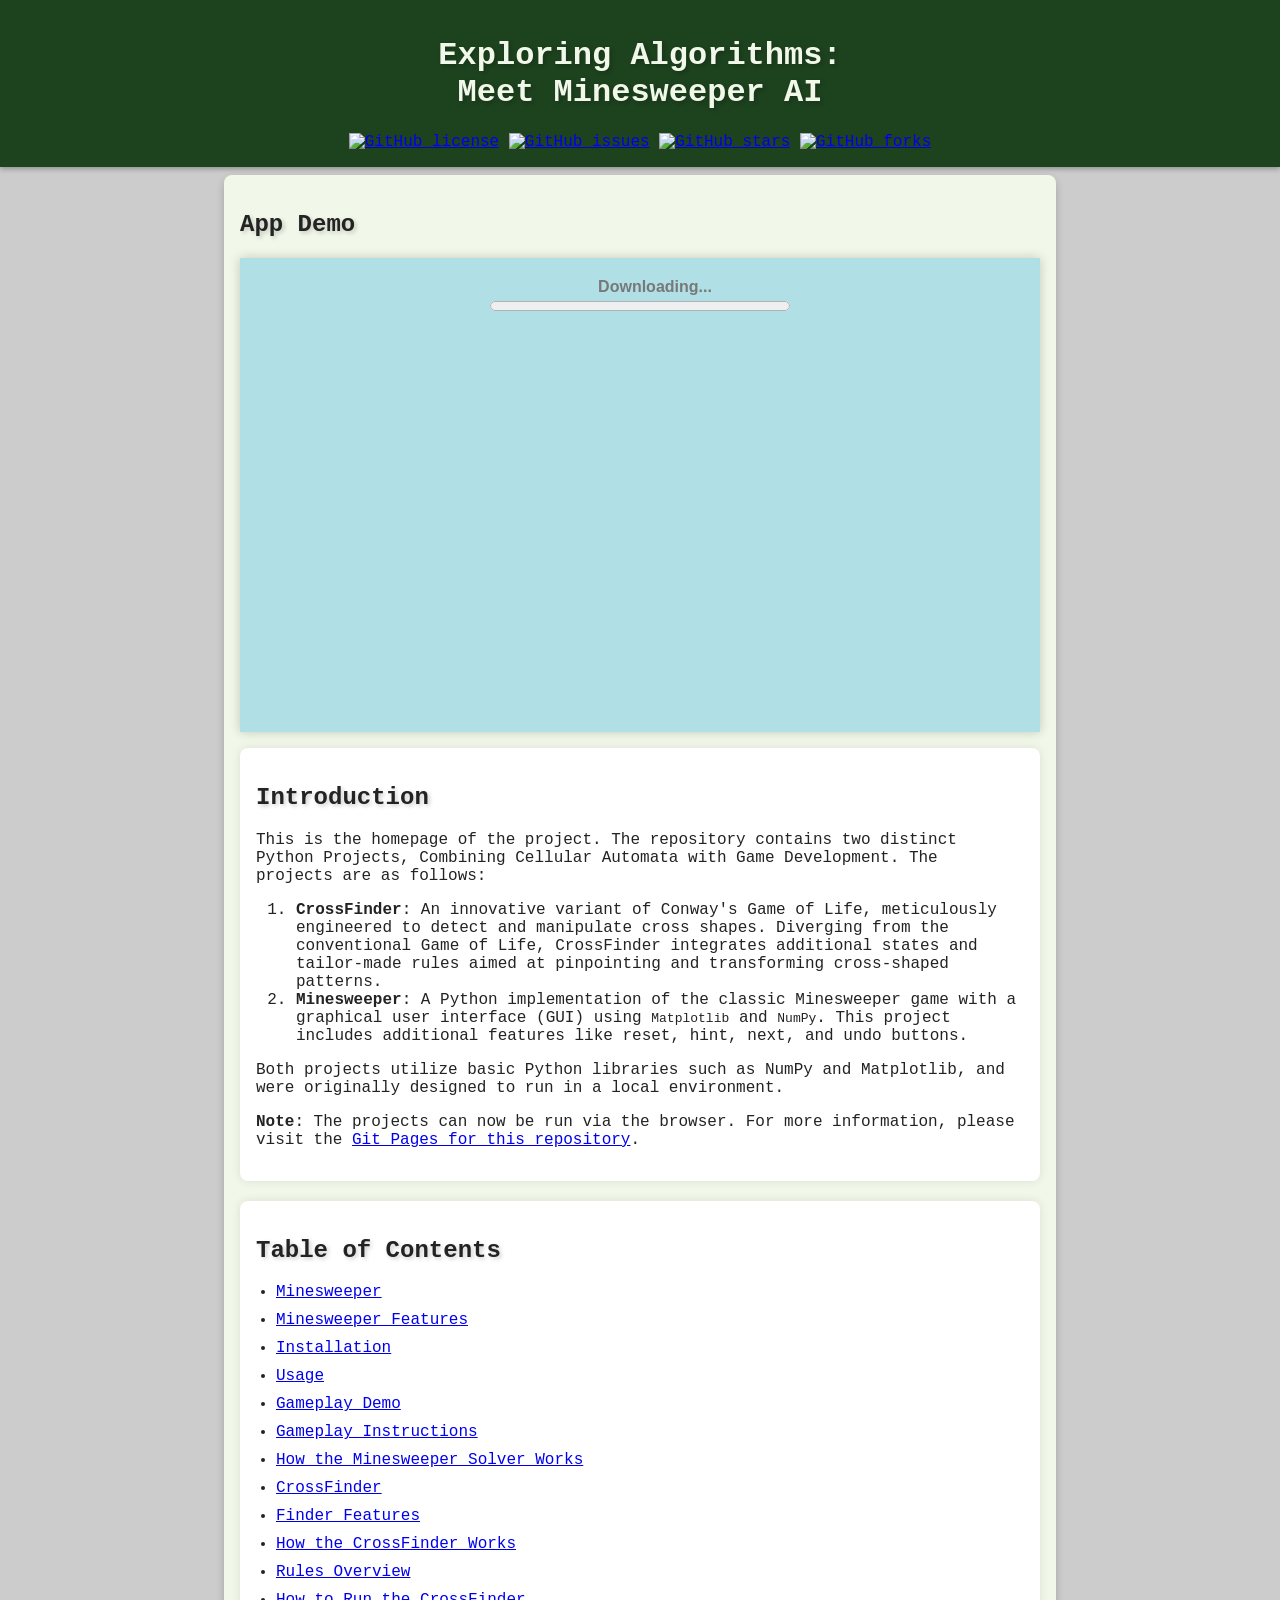
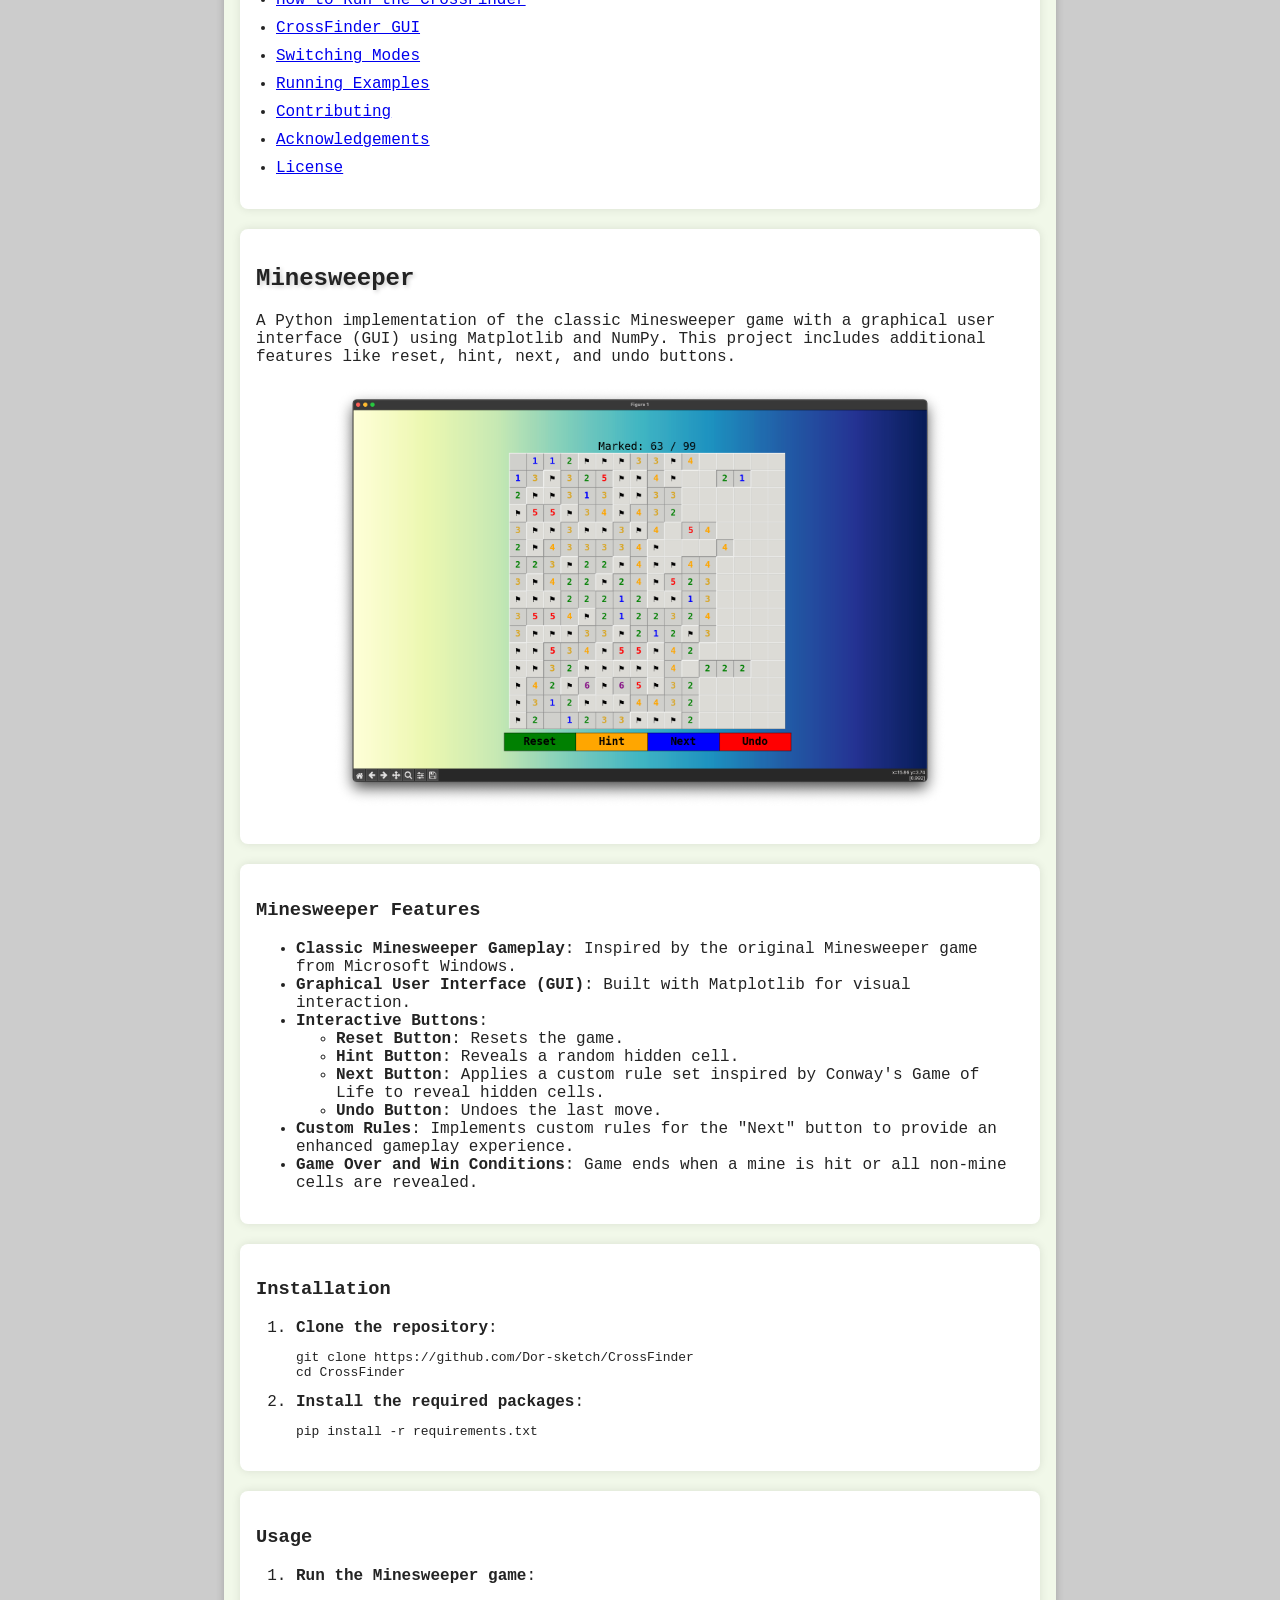
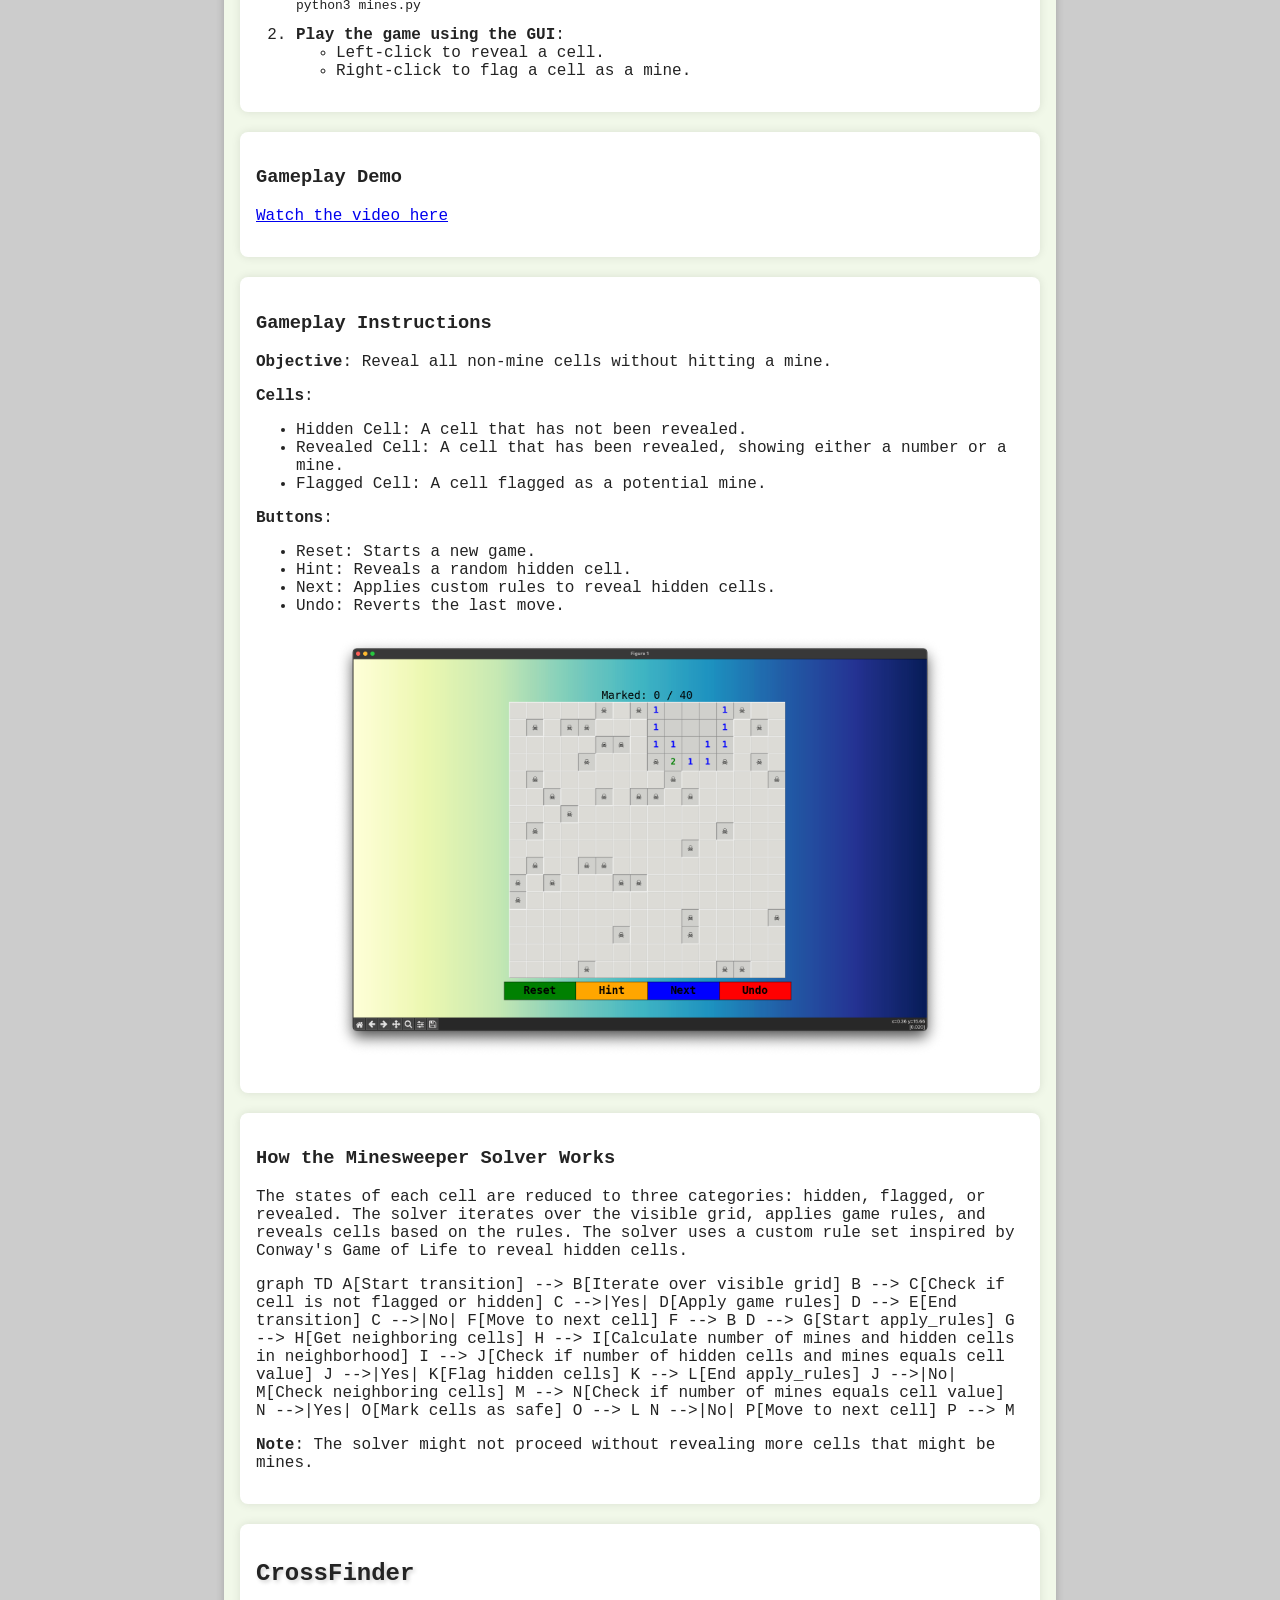
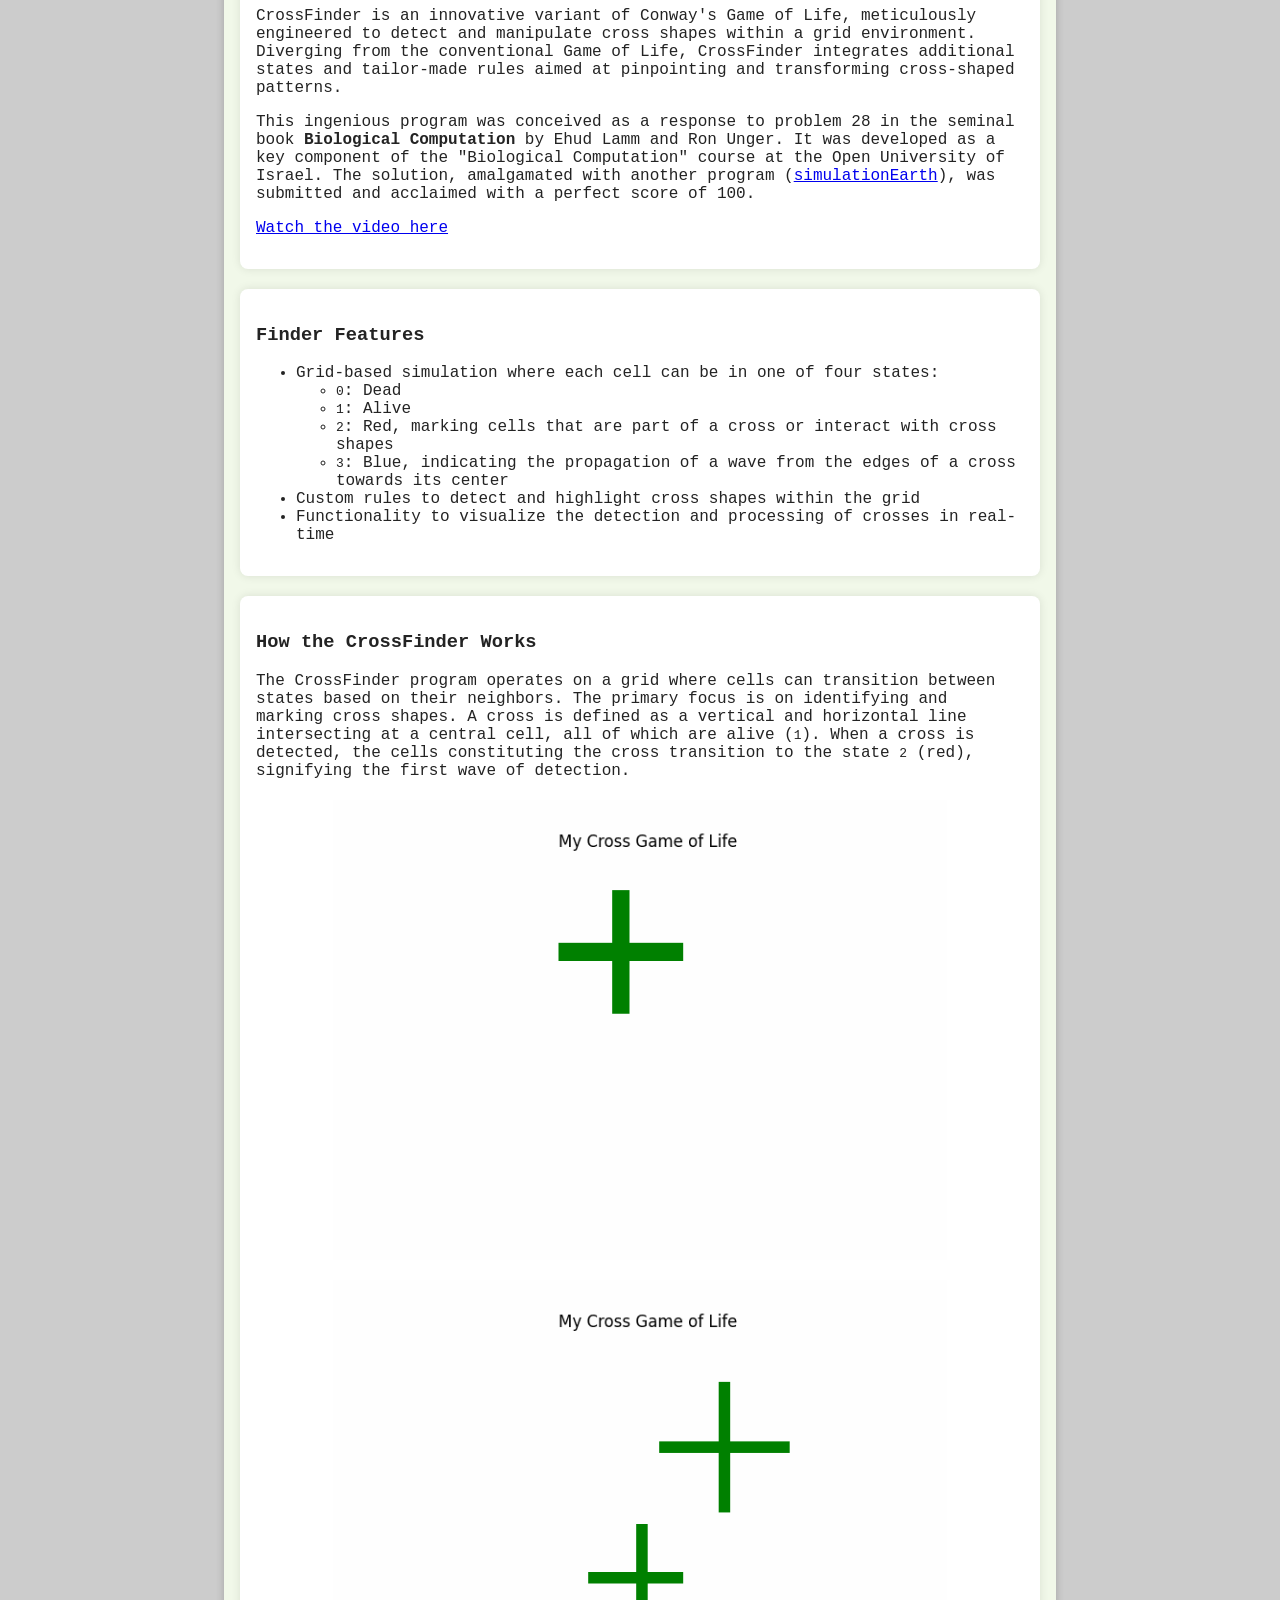
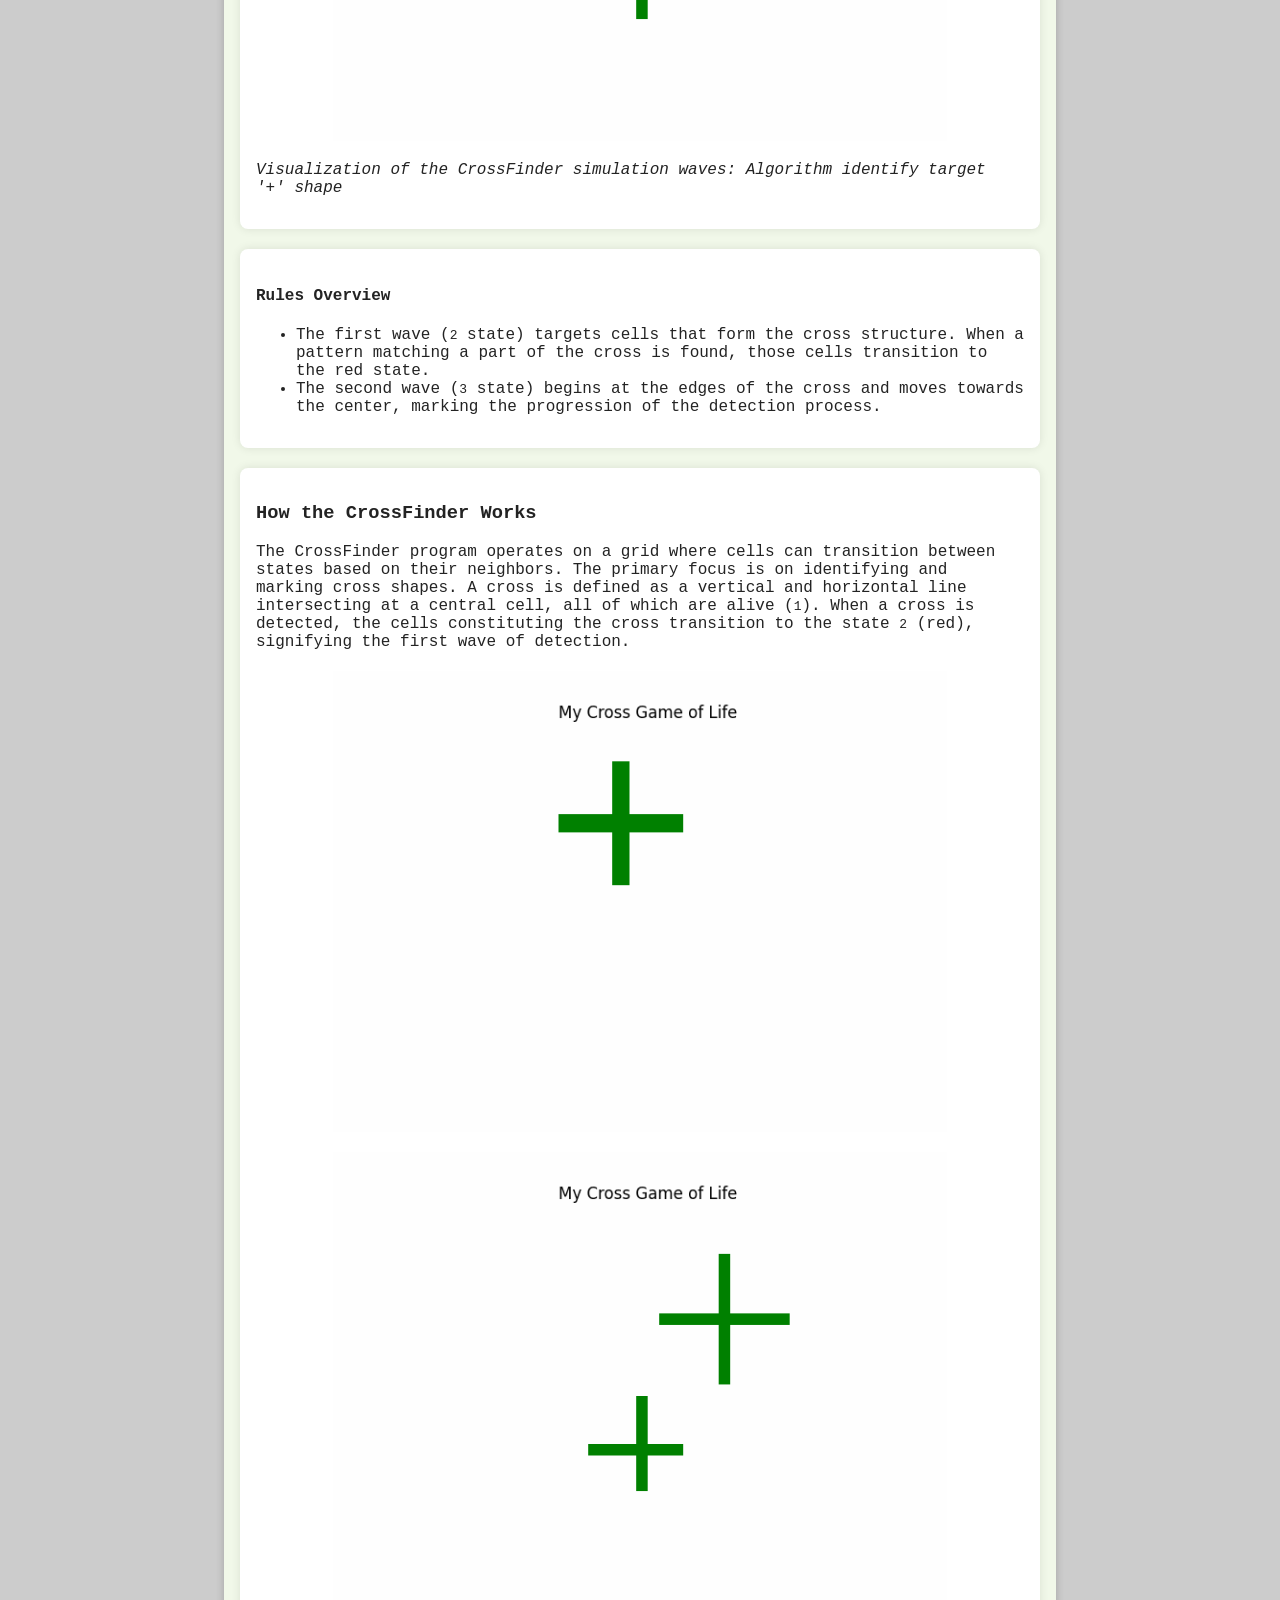
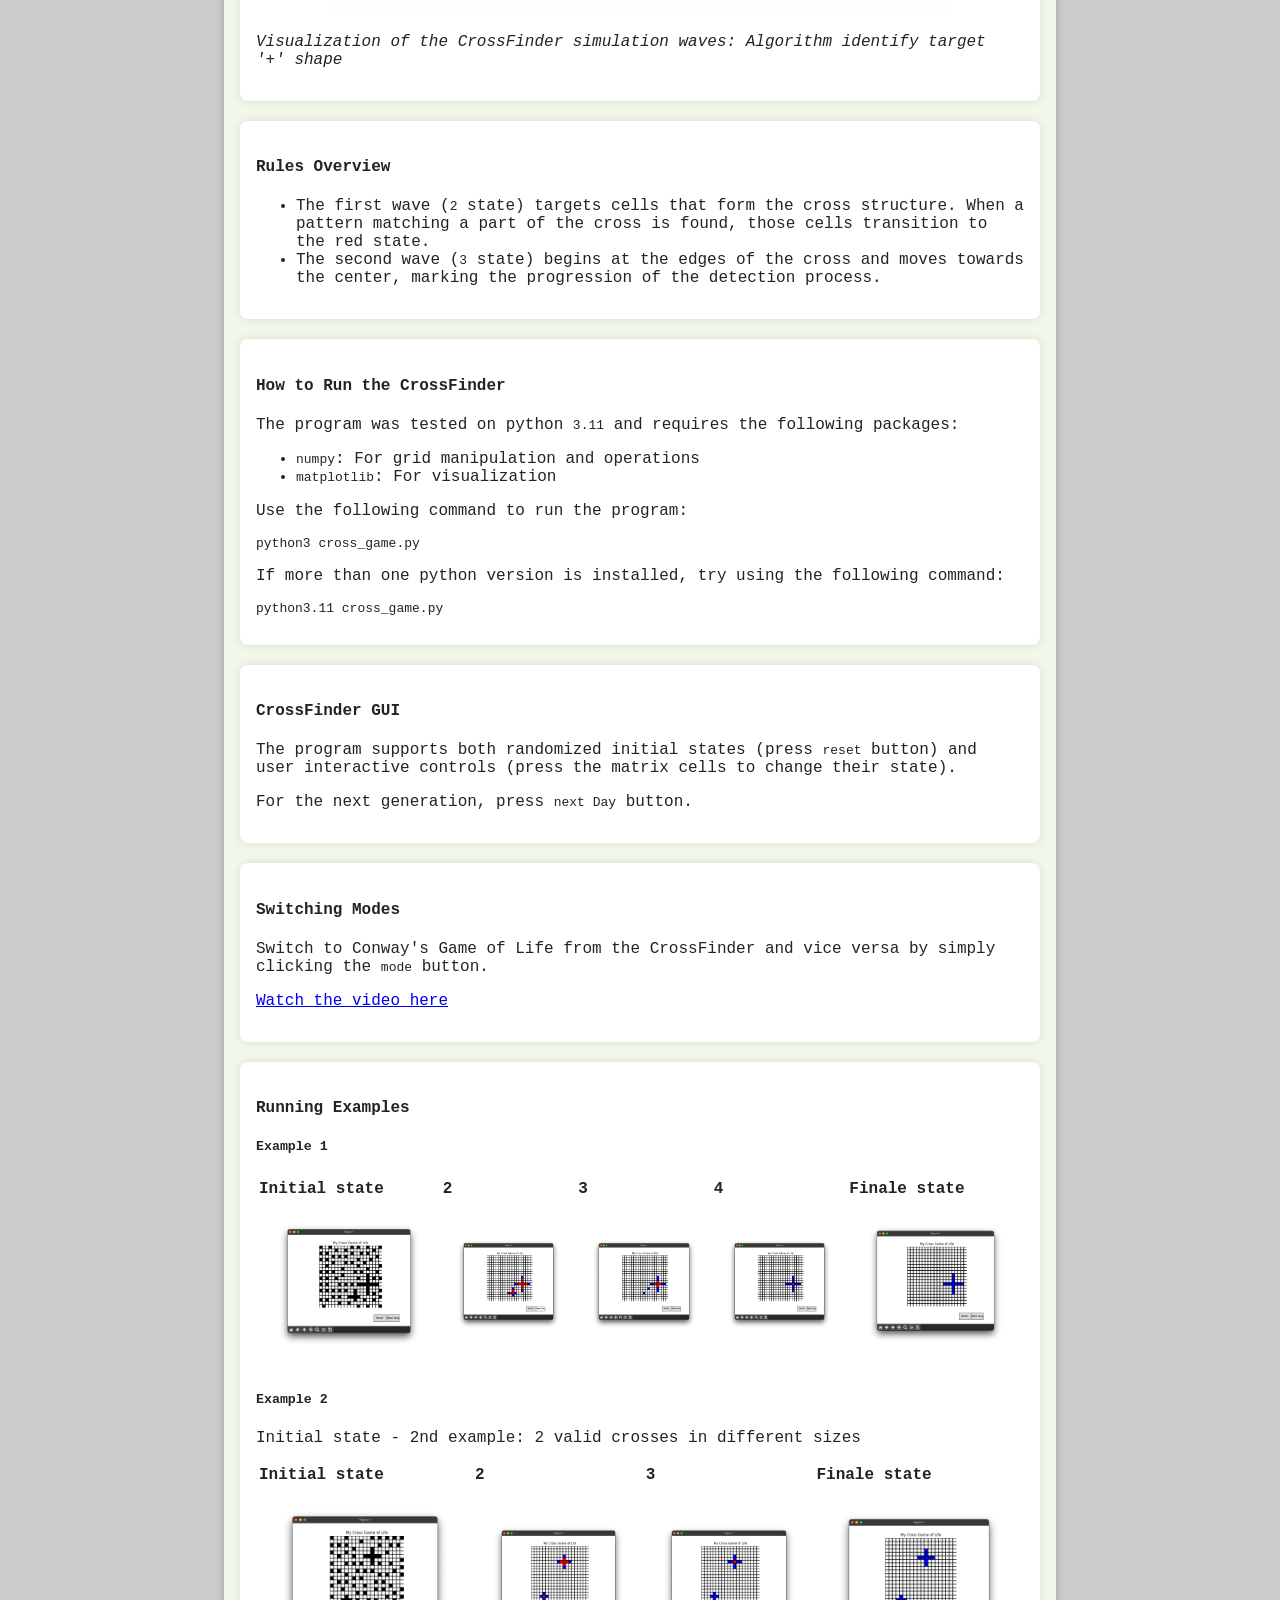
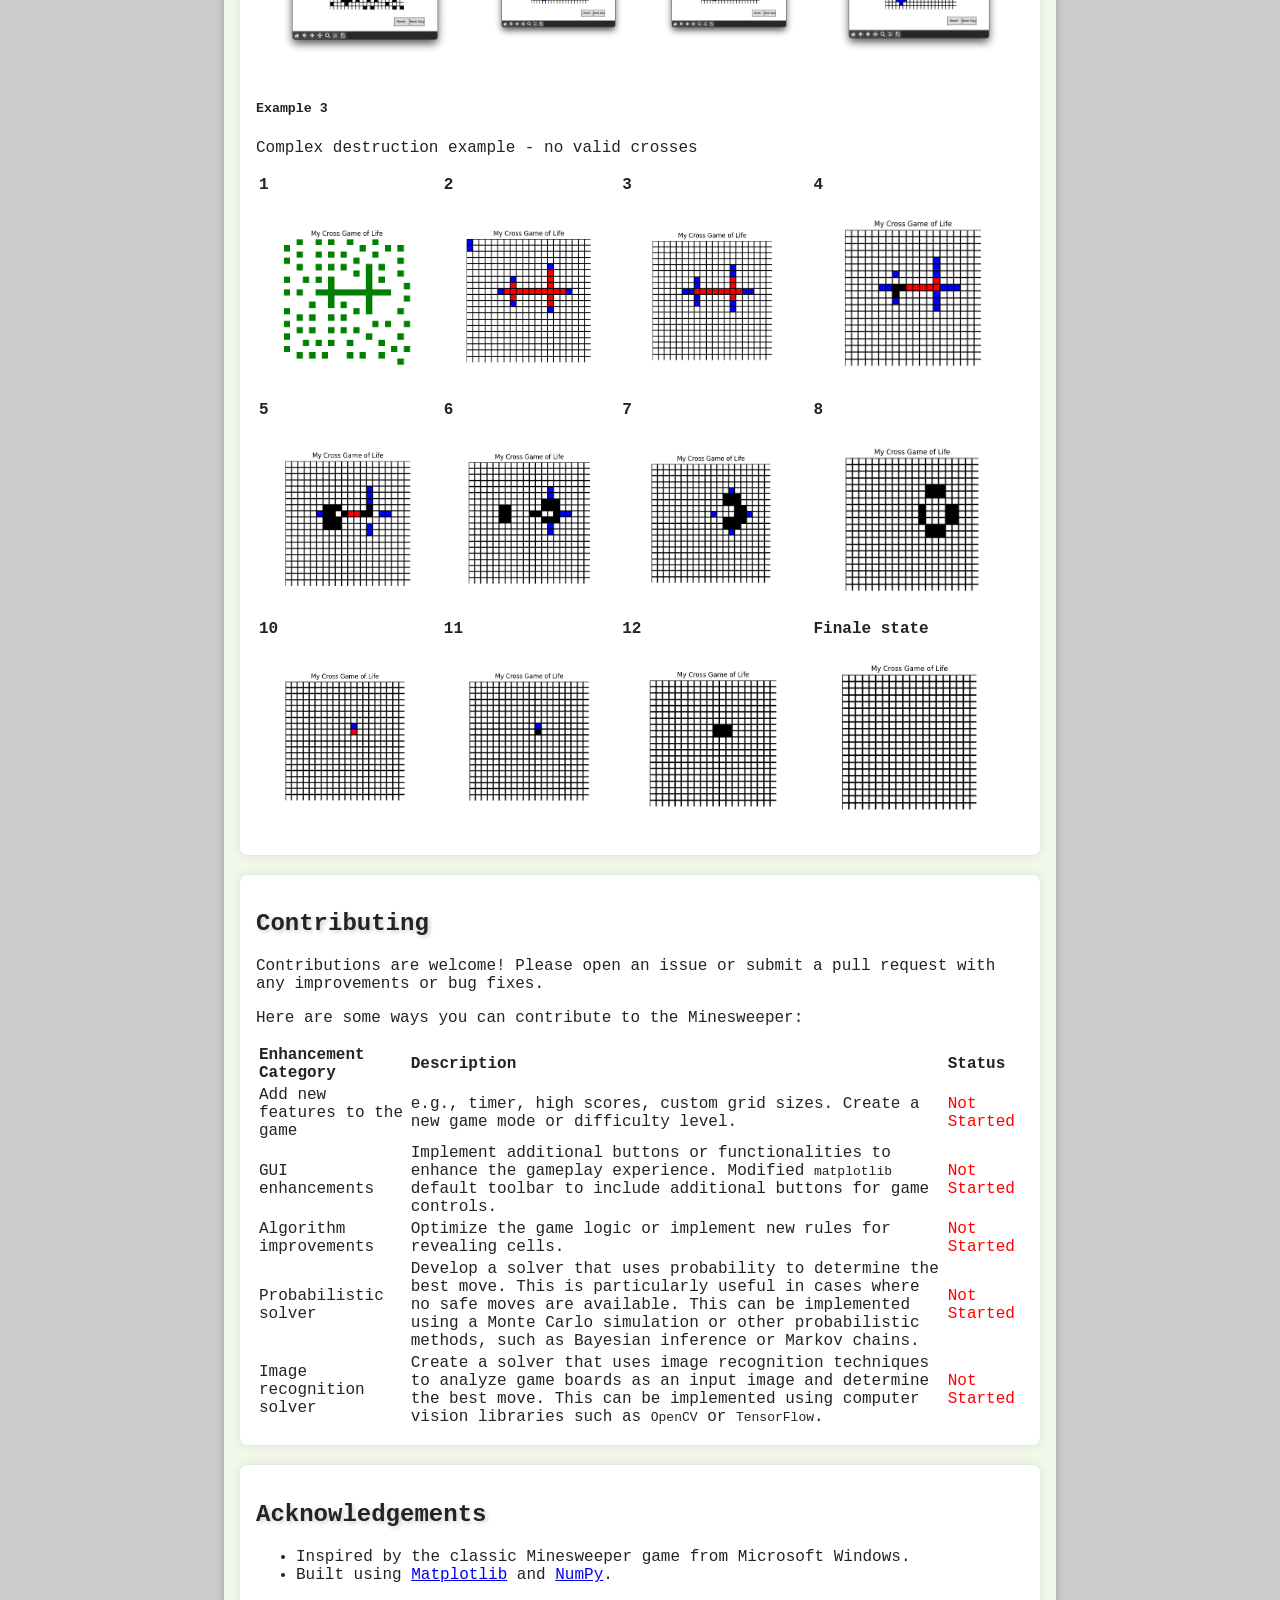
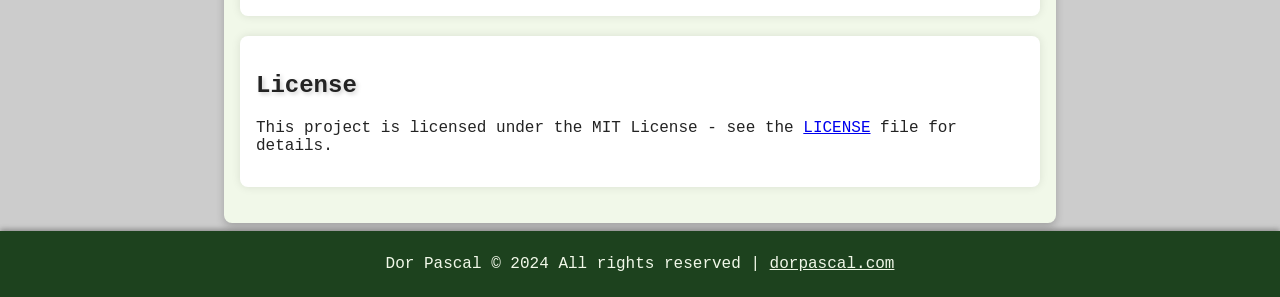
==== commit 145533c9: "Fixed badges overflow on mobile" ====
--- a/docs/index.html
+++ b/docs/index.html
@@ -521,8 +521,8 @@
         </div>
     </div>
     <footer>
-    <p class="footer">© 2024 Dor Pascal. All rights reserved.</p>
-    <a href="https://dorpascal.com">dorpascal.com</a>
+    <p class="footer">Dor Pascal © 2024 All rights reserved |
+    <a href="https://dorpascal.com">dorpascal.com</a> </p>
     </footer>
     <script>
         mermaid.initialize({ startOnLoad: true });
--- a/docs/style.css
+++ b/docs/style.css
@@ -44,12 +44,7 @@
 }
 
 
-.badges {
-    display: flex;
-    justify-content: center;
-    align-items: center;
-    margin-top: 1.25rem;
-}
+
 .badges img {
     margin: 0 10px;
 }
@@ -128,14 +123,6 @@
     box-shadow: 0 0 10px rgba(0, 0, 0, 0.1);
 }
 
-footer {
-    background-color: var(--secondary-color);
-    color: var(--tertiary-color);
-    width: 100%;
-    padding: 1rem 0;
-    text-align: center;
-    box-shadow: 0 -2px 5px rgba(0, 0, 0, 0.3); /* Adjusted for better visibility */
-}
 
 
 main, .container {
@@ -145,7 +132,7 @@
     border-radius: 8px;
     text-align: left;
     width: 100%;
-    margin: 1rem 0;
+    margin: 0.5rem 0;
     max-width: calc(min(90%, 800px));
     color: var(--quaternary-color); /* Using gray for text to reduce harshness */
 overflow-x: hidden;
@@ -171,10 +158,12 @@
 }
 .badges {
     text-align: center;
-    margin: 20px 0;
+    margin-top: 20px;
+    display: flex;
+    justify-content: center;
 }
 .badges img {
-    margin: 0 10px;
+    margin: 0 0.3em;
 }
 .section {
     background: #fff;
@@ -269,9 +258,12 @@
     background-color: var(--primary-color);
     color: var(--tertiary-color);
     width: 100%;
-    padding: 1rem 0;
+    padding: 0.5rem 0;
     text-align: center;
     box-shadow: 0 -2px 5px rgba(0, 0, 0, 0.3); /* Adjusted for better visibility */
+    display: flex;
+    justify-content: center;
+
 }
 footer a {
     color: var(--tertiary-color);
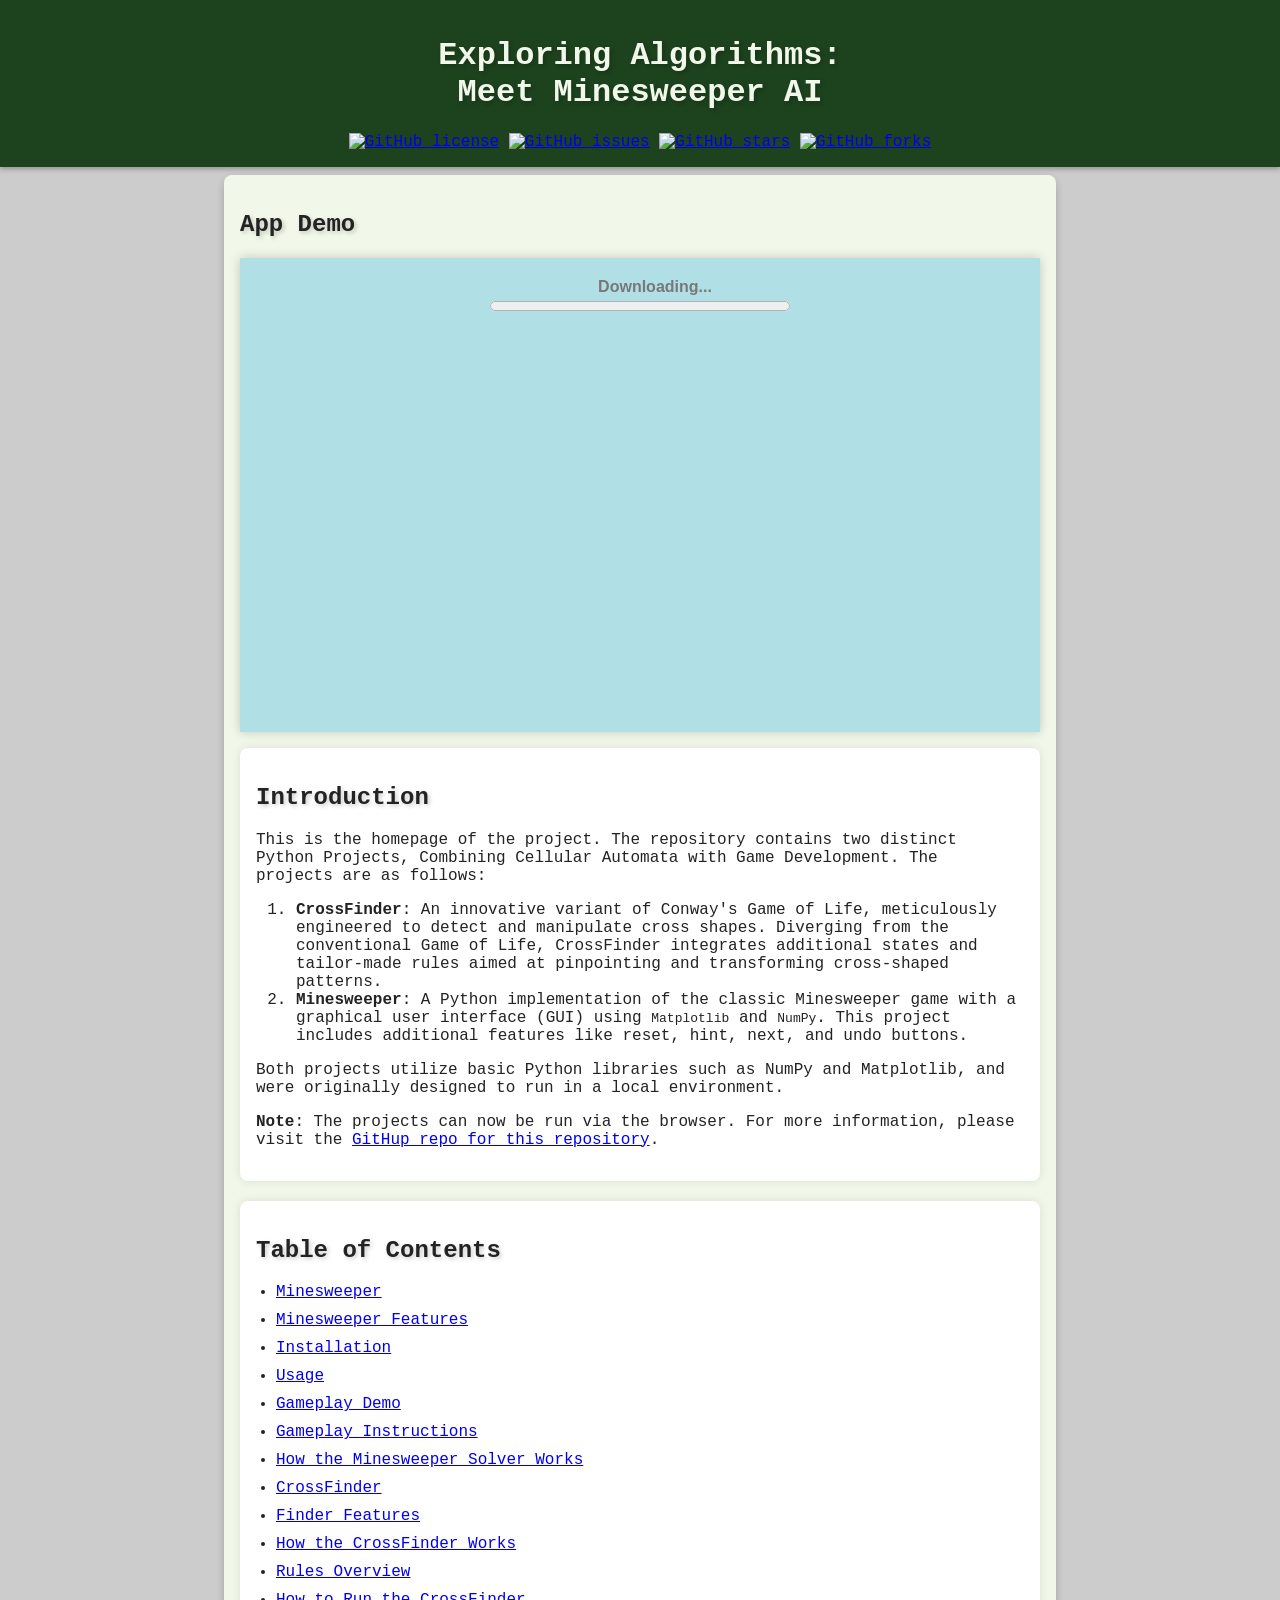
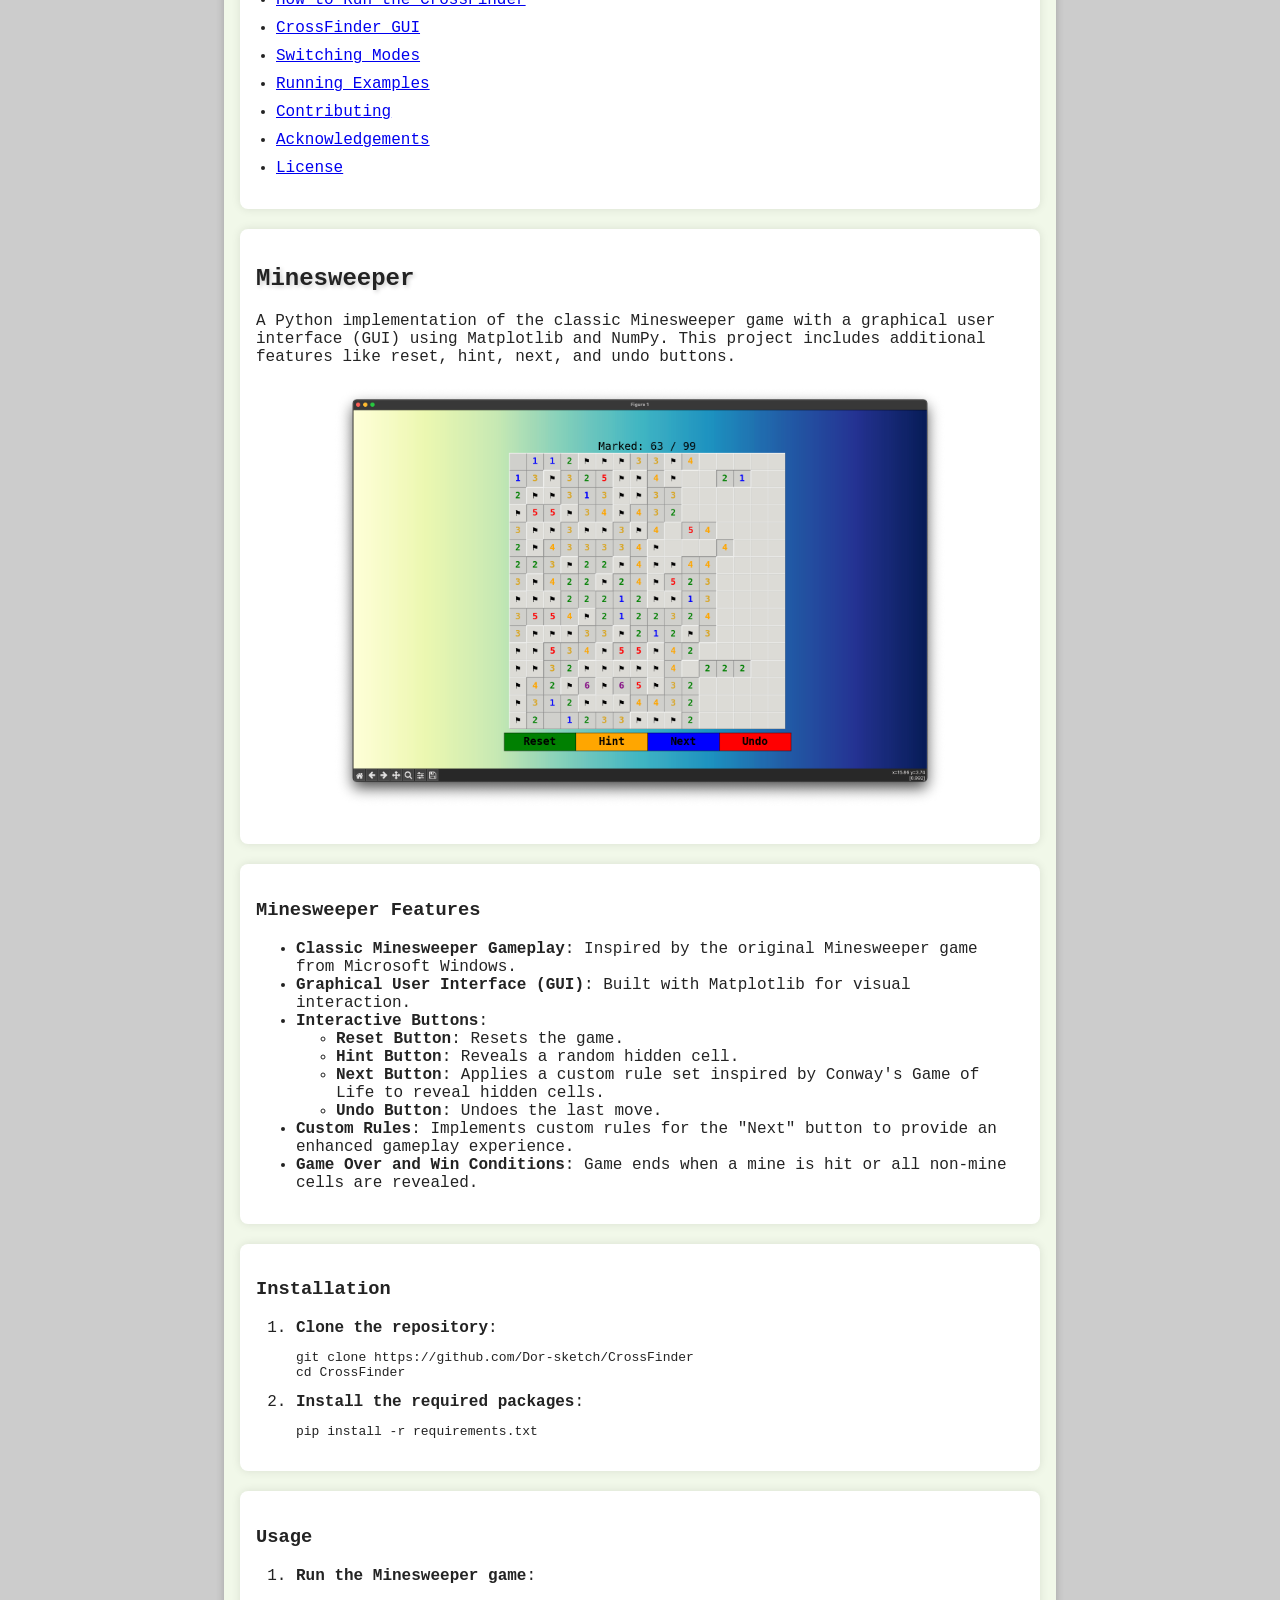
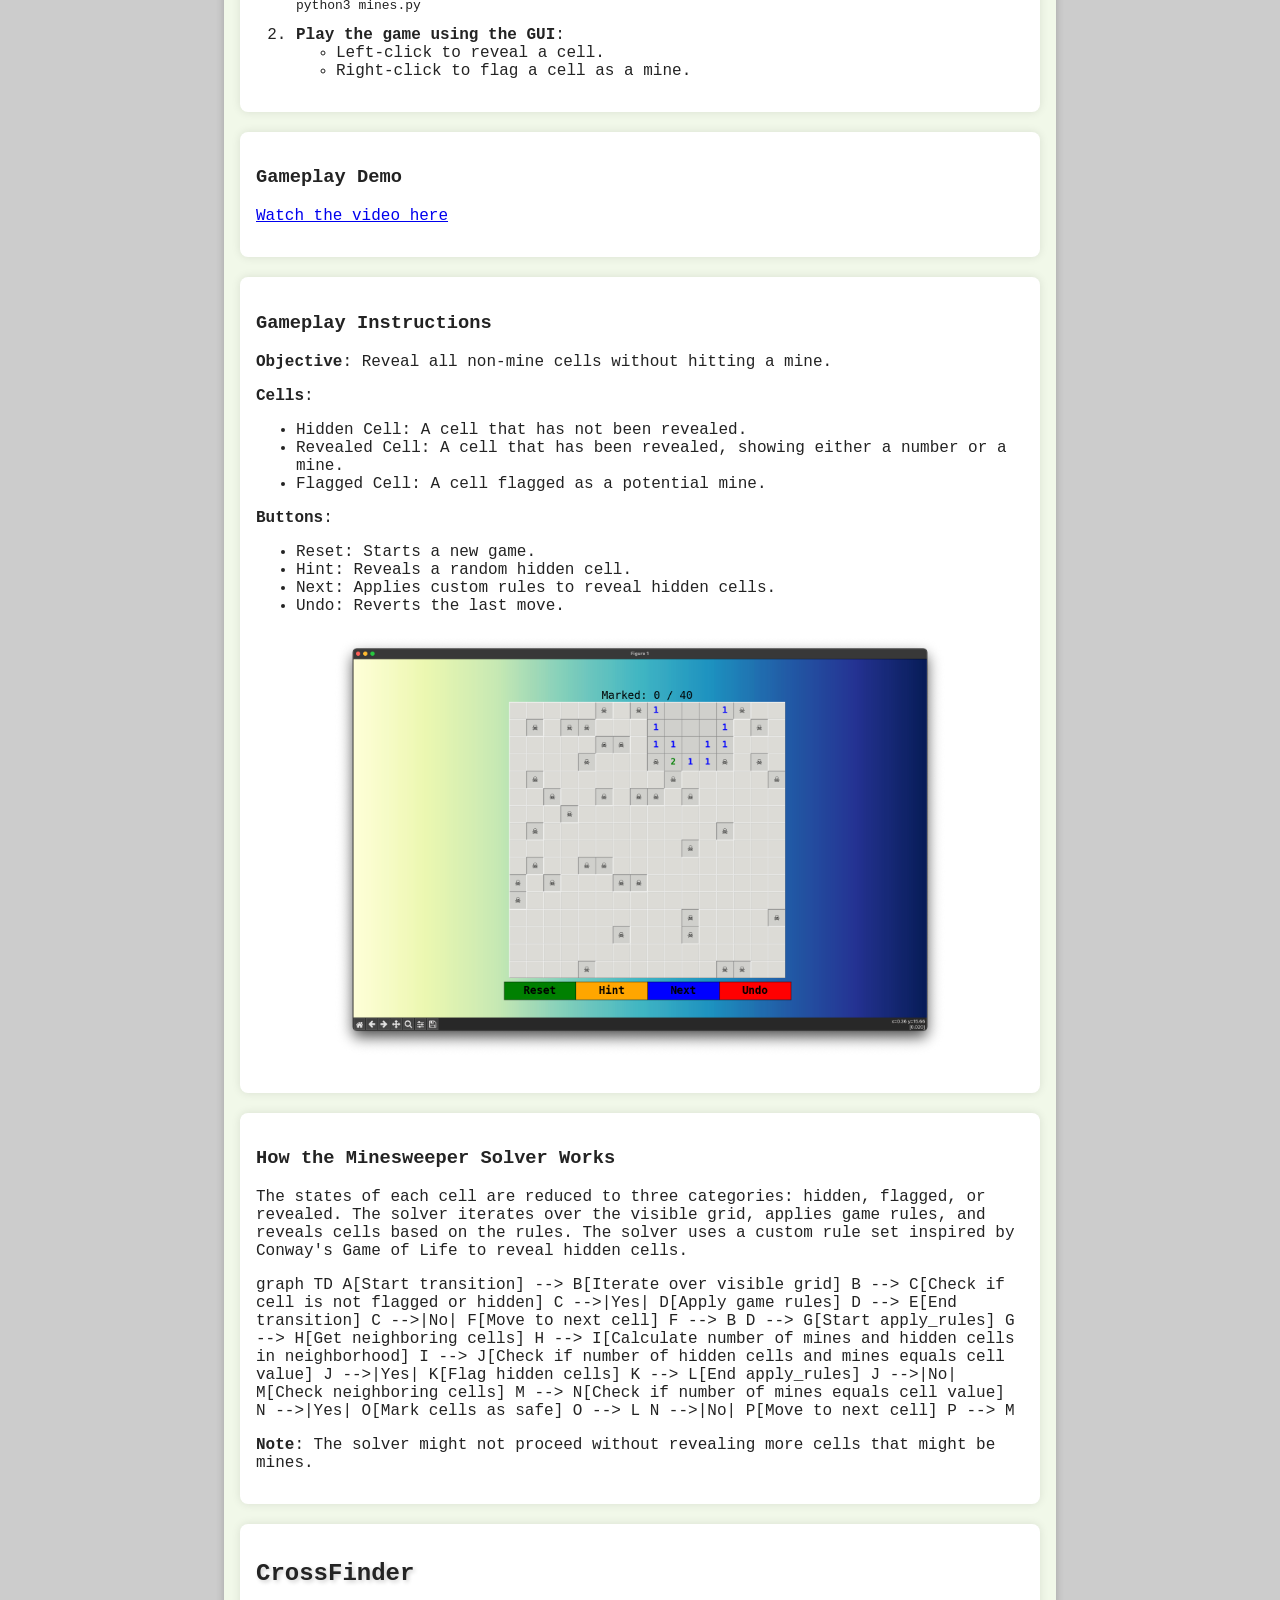
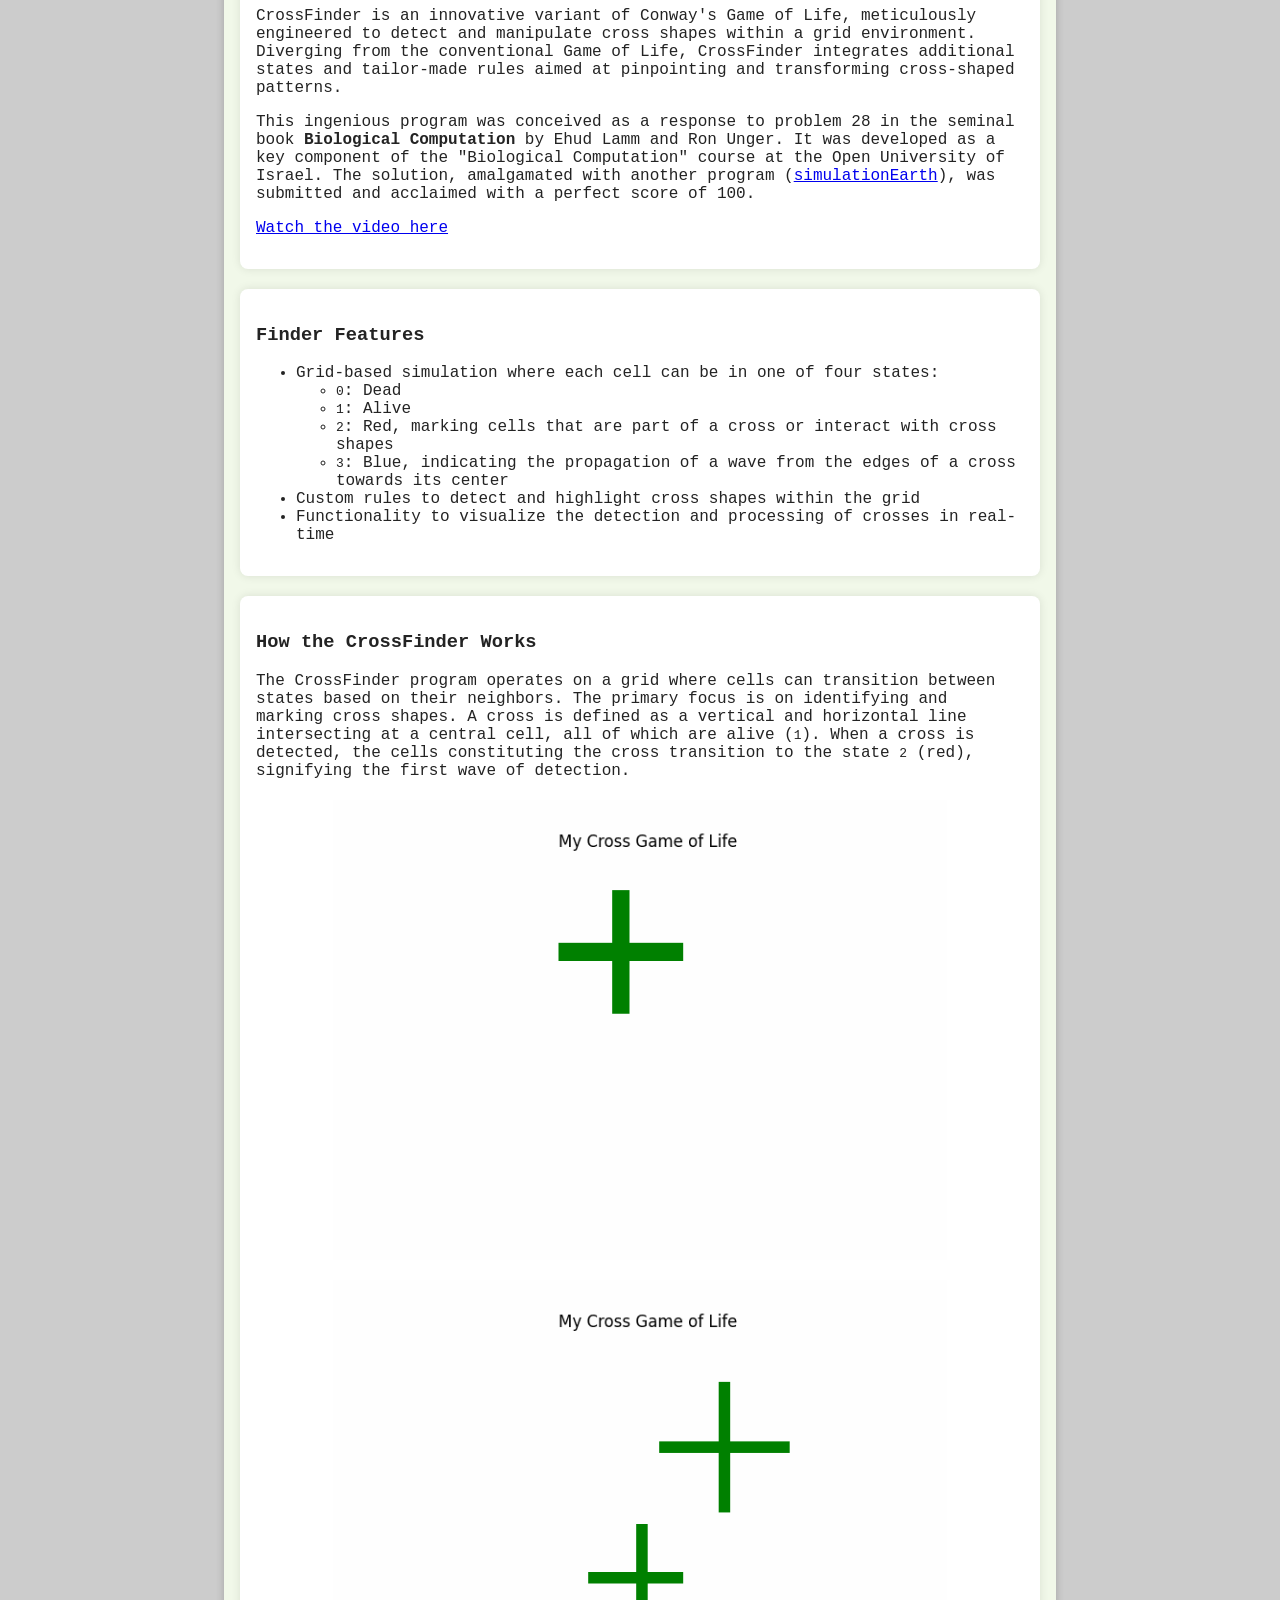
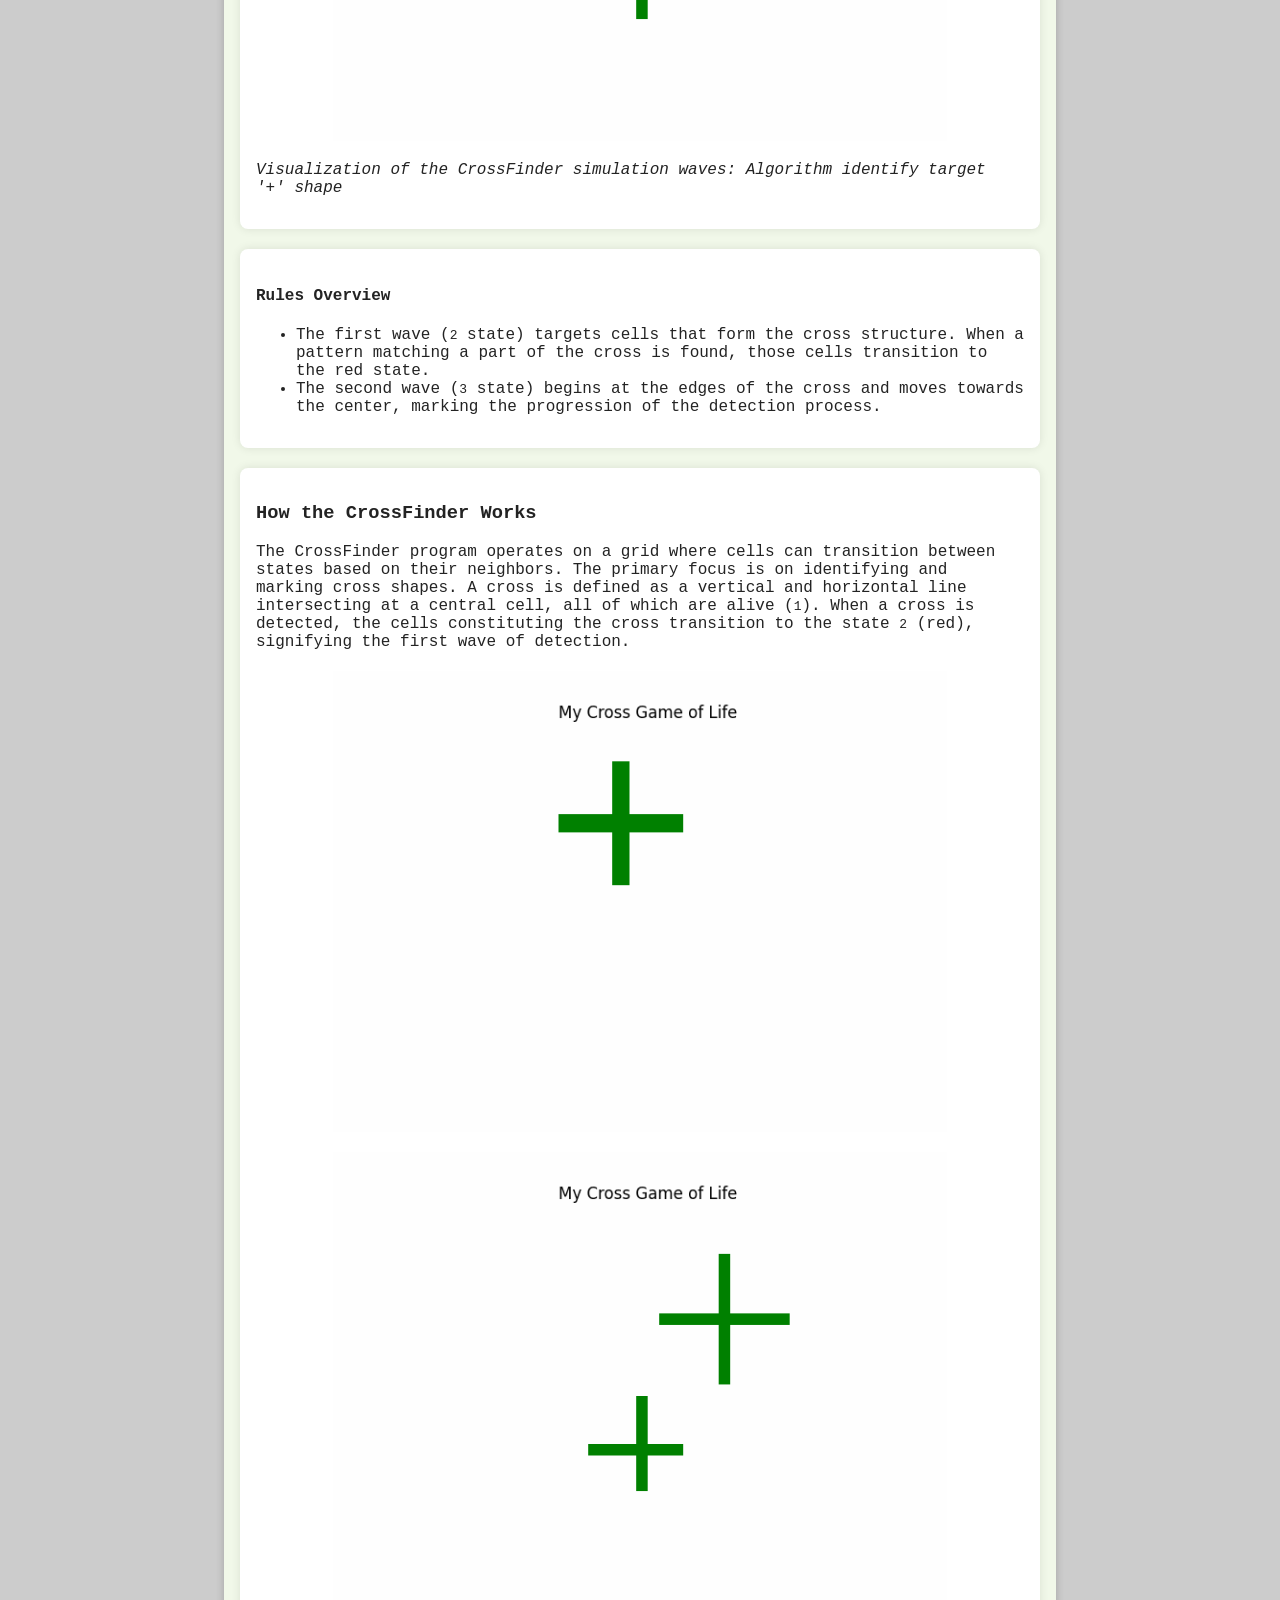
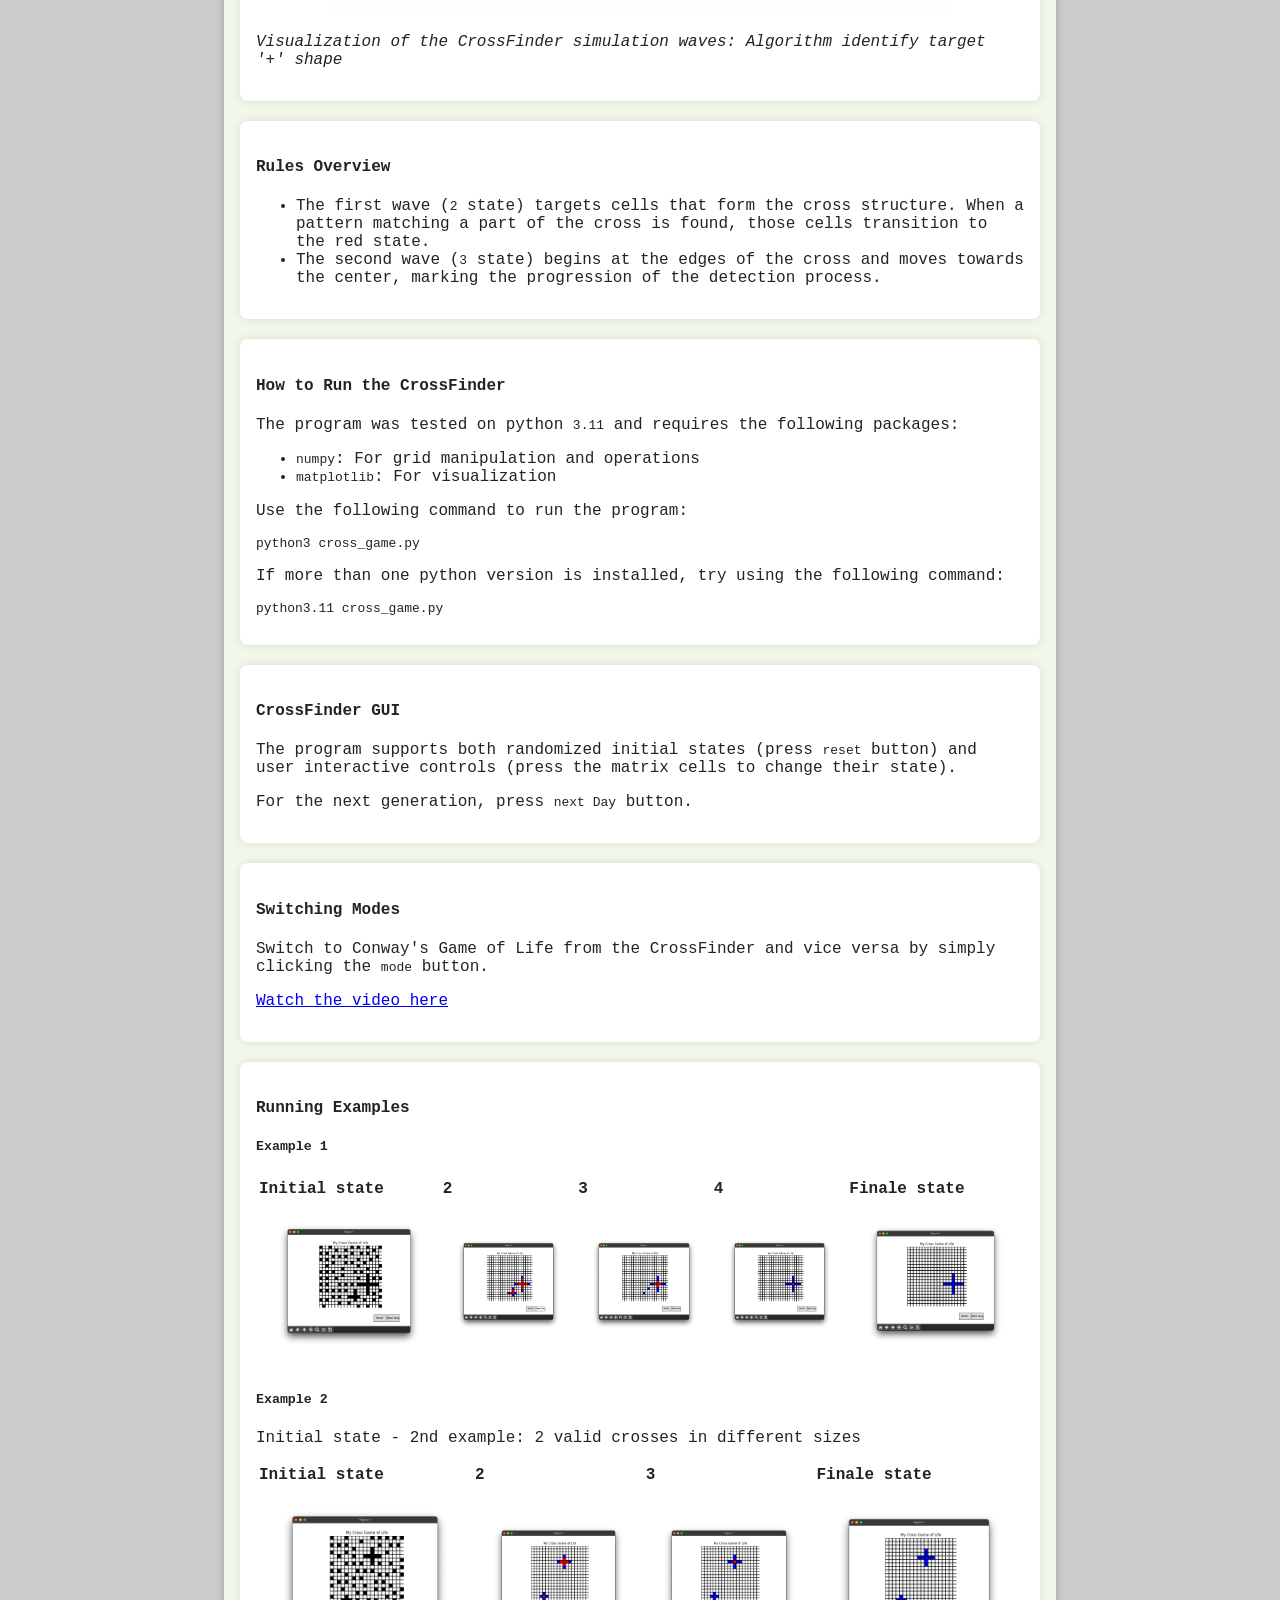
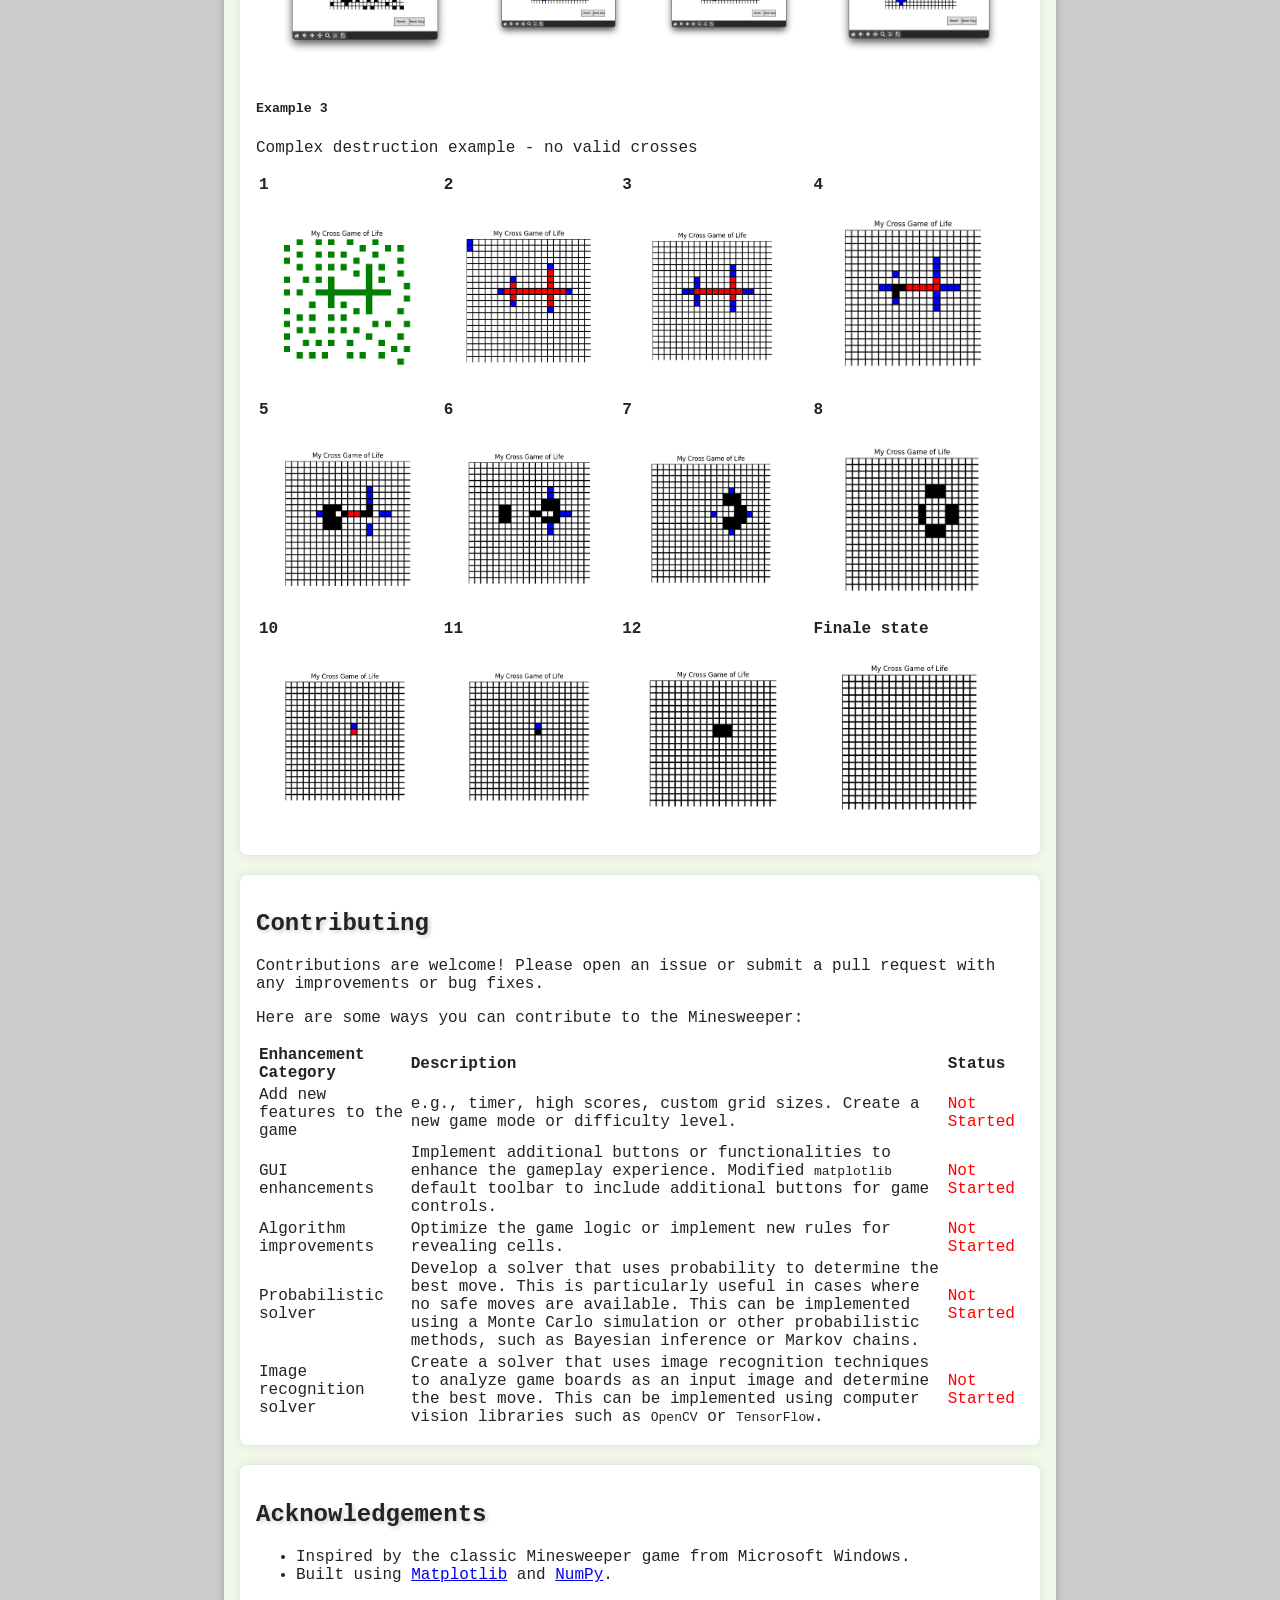
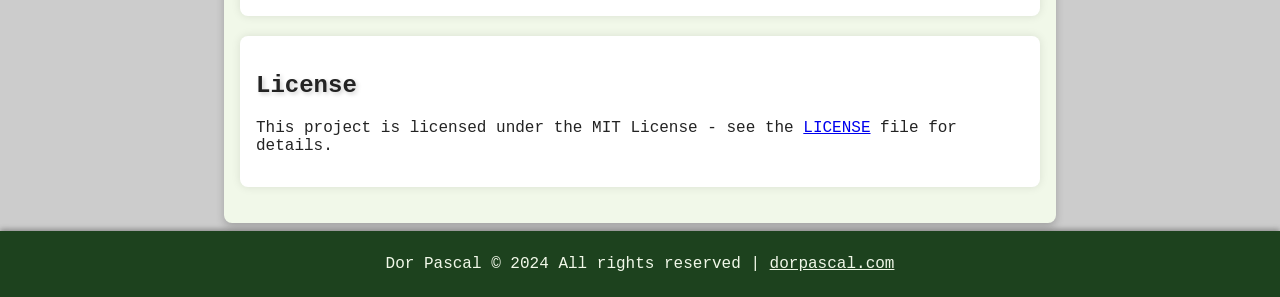
==== commit de469ad6: "Fix typo in index.html" ====
--- a/docs/index.html
+++ b/docs/index.html
@@ -29,7 +29,7 @@
     <meta property="og:title" content="Minesweeper AI">
     <meta property="og:description"
         content="A Python implementation of the classic Minesweeper game with a graphical user interface (GUI) using Matplotlib and NumPy. This project includes additional features like reset, hint, next, and undo buttons.">
-    <meta property="og:url" content="https://dorpascal.com/minesweeper-ai">
+    <meta property="og:url" content="https://dorpascal.com/minesweeper-ai/">
     <meta property="og:site_name" content="Minesweeper AI">
     <meta property="og:locale" content="he_IL">
     <meta property="og:type" content="website">
@@ -39,7 +39,7 @@
     <meta name="theme-color" content="#1d421e">
     <link rel="icon" href="https://dorpascal.com/minesweeper-ai/favicon.png" type="image/png">
     <link rel="apple-touch-icon" href="https://dorpascal.com/favicon.ico">
-    <link rel="canonical" href="https://dorpascal.com/minesweeper-ai">
+    <link rel="canonical" href="https://dorpascal.com/minesweeper-ai/">
     <link rel="stylesheet" href="style.css">
     <script src="https://cdn.jsdelivr.net/npm/mermaid/dist/mermaid.min.js"></script>
     <link rel="stylesheet" href="https://cdnjs.cloudflare.com/ajax/libs/mermaid/10.0.0/mermaid.min.css">
@@ -95,7 +95,7 @@
                 to run in a local environment.</p>
             <p><strong>Note</strong>: The projects can now be run via the browser. For more information, please
                 visit
-                the <a href="https://Dor-sketch.github.io/CrossFinder">Git Pages for this repository</a>.</p>
+                the <a href="https://github.com/Dor-sketch/minesweeper-ai">GitHup repo for this repository</a>.</p>
         </div>
 
         <div class="section toc">
